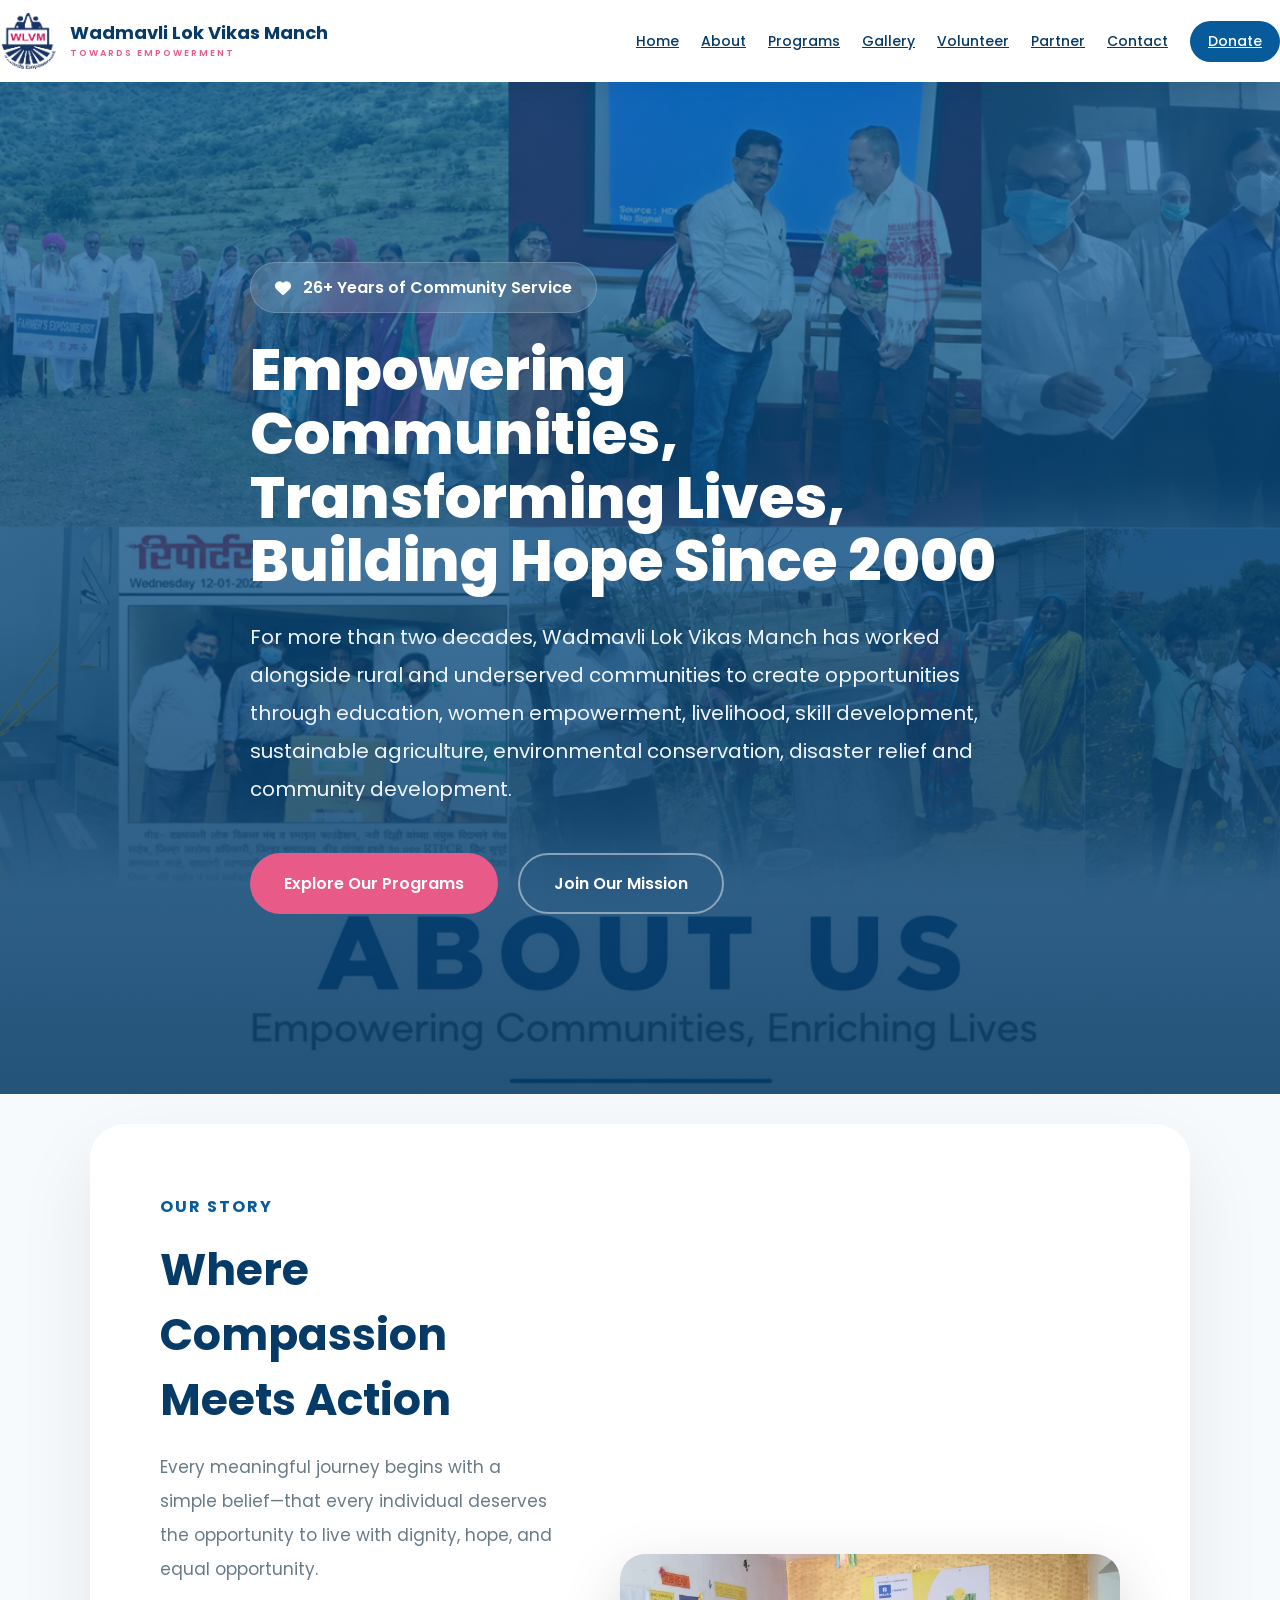
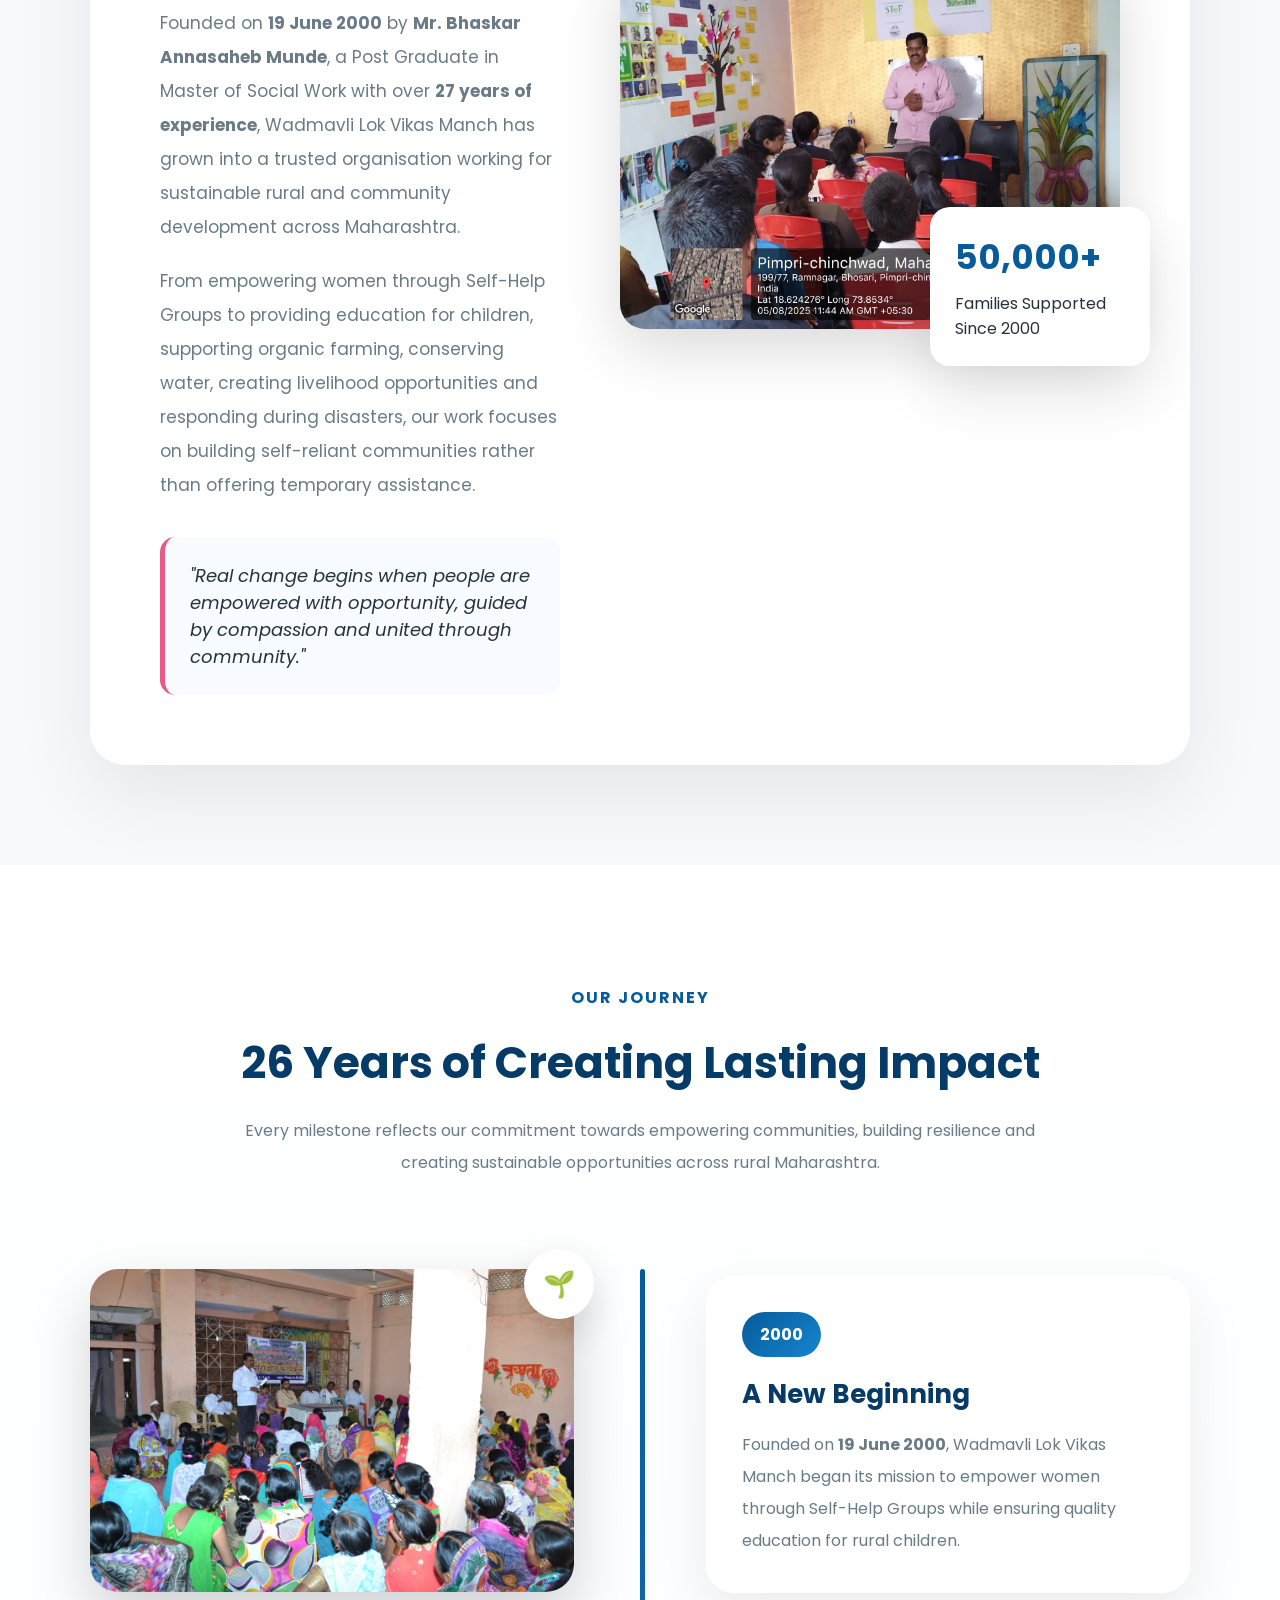
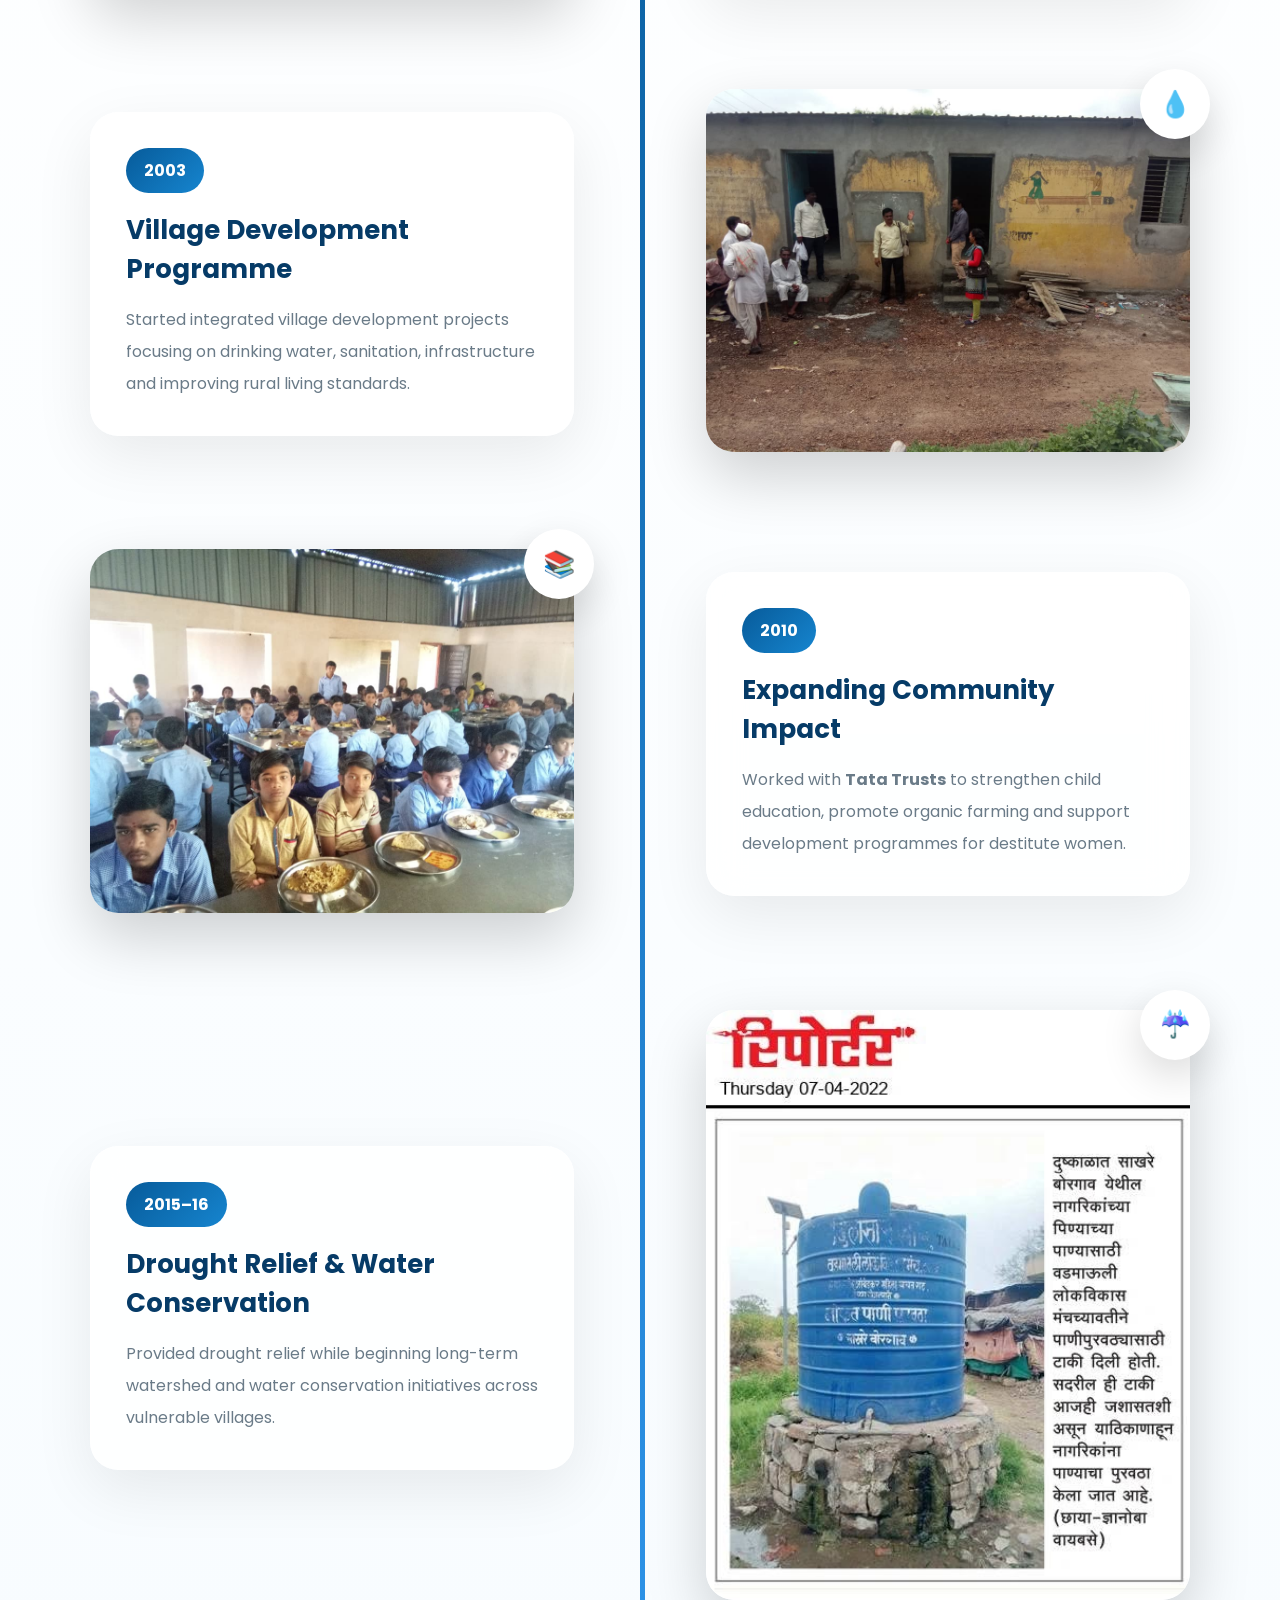
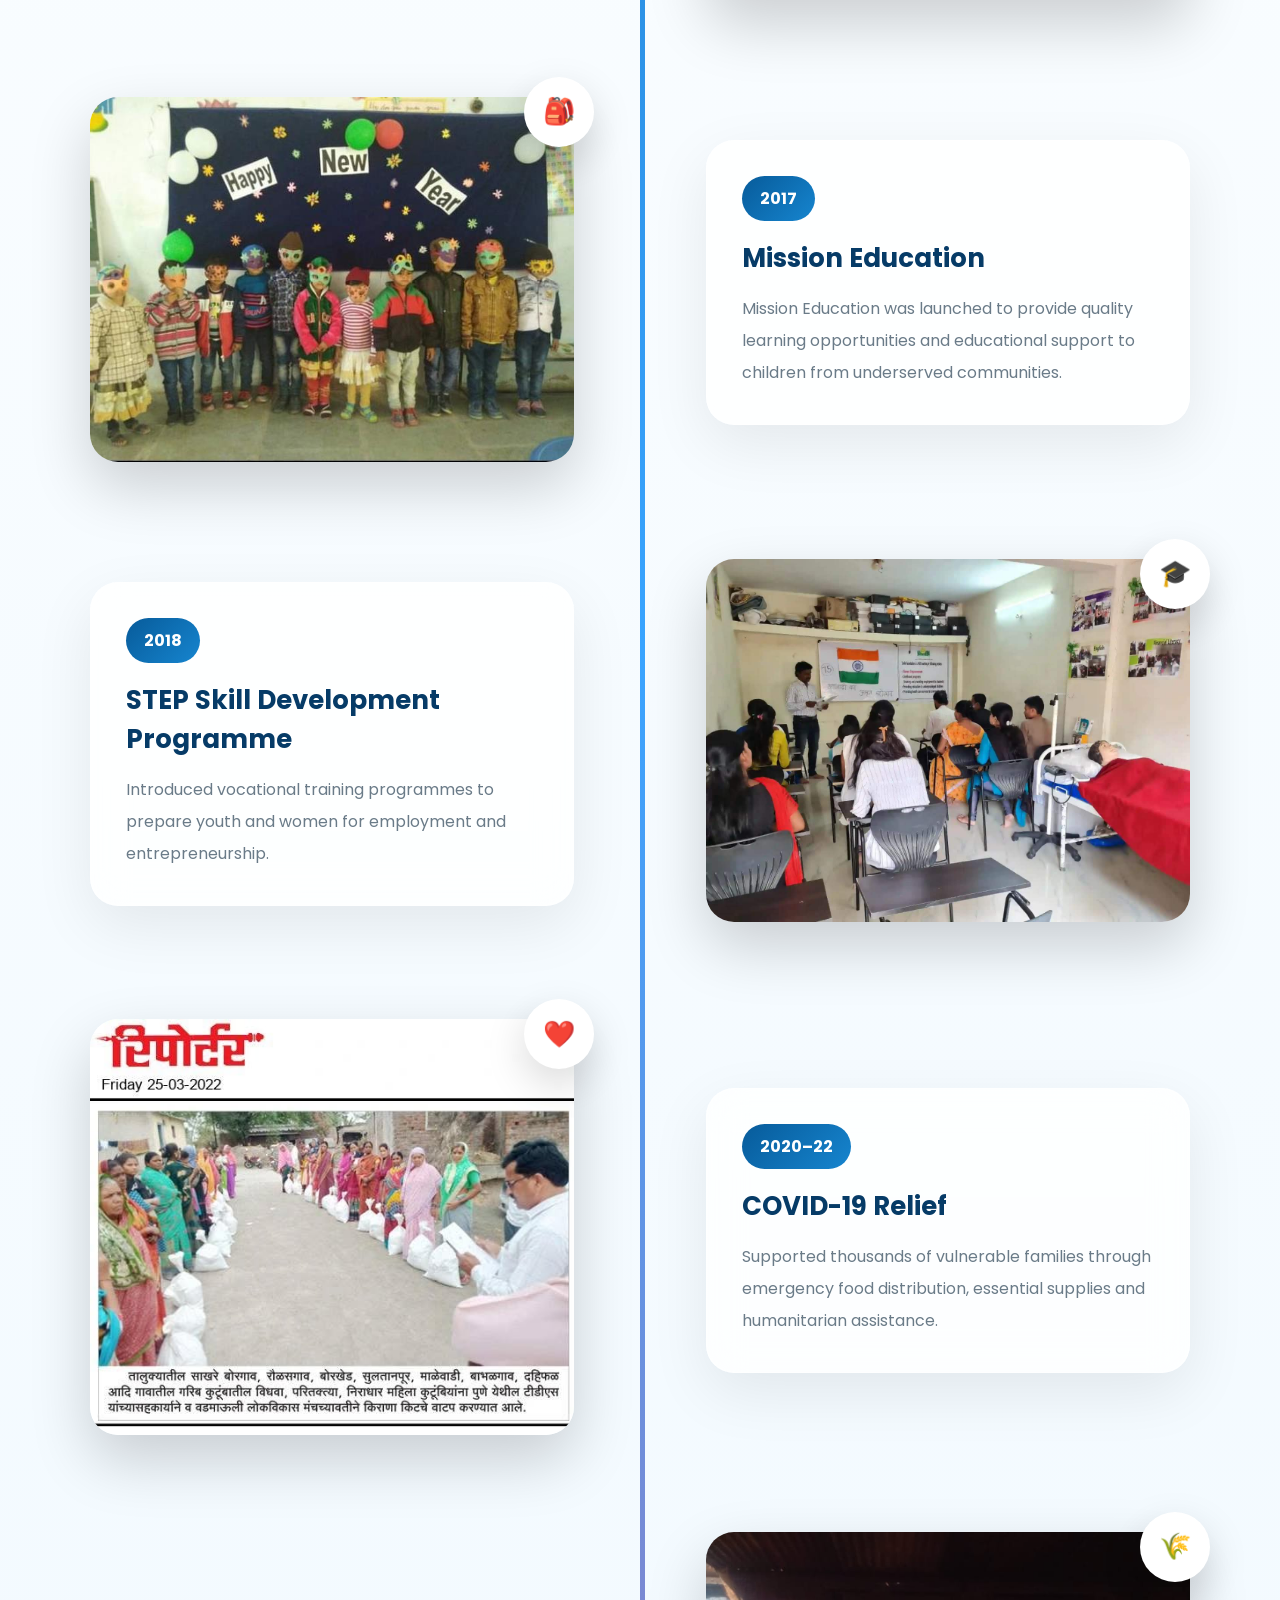
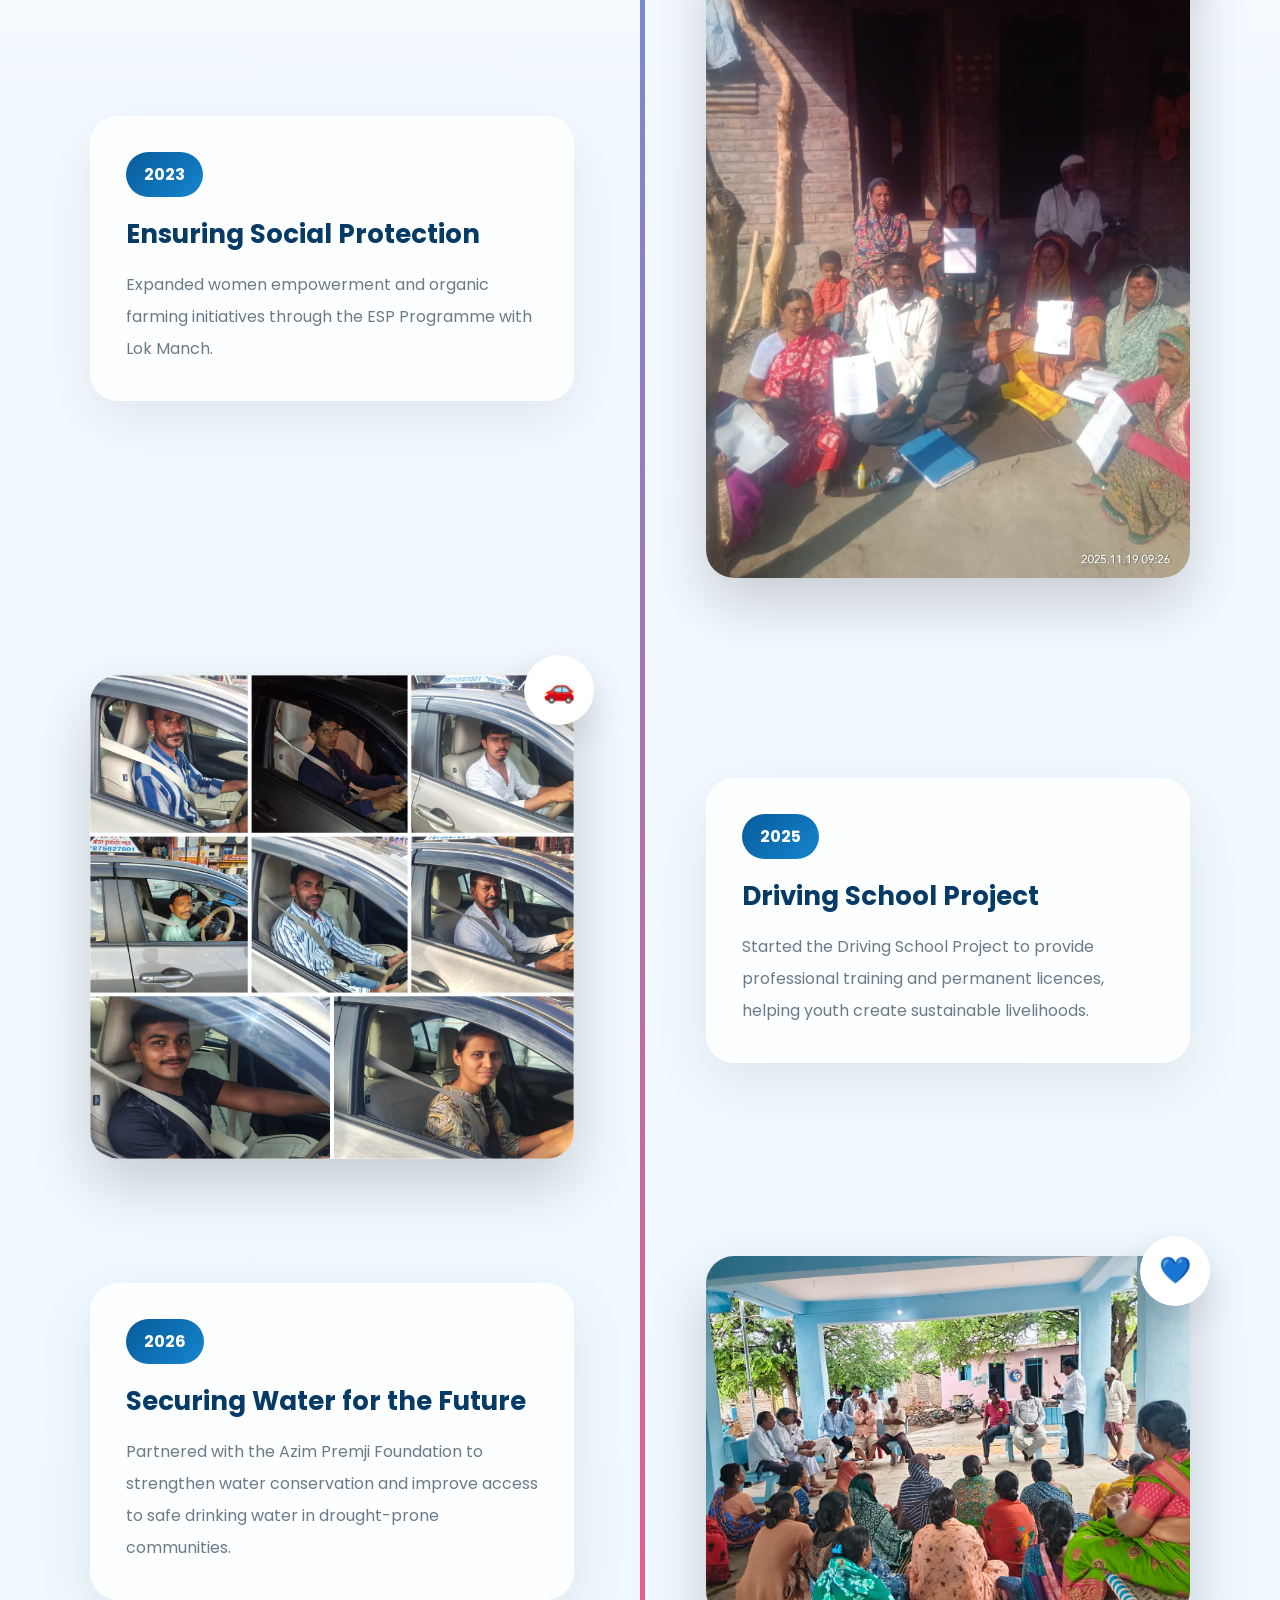
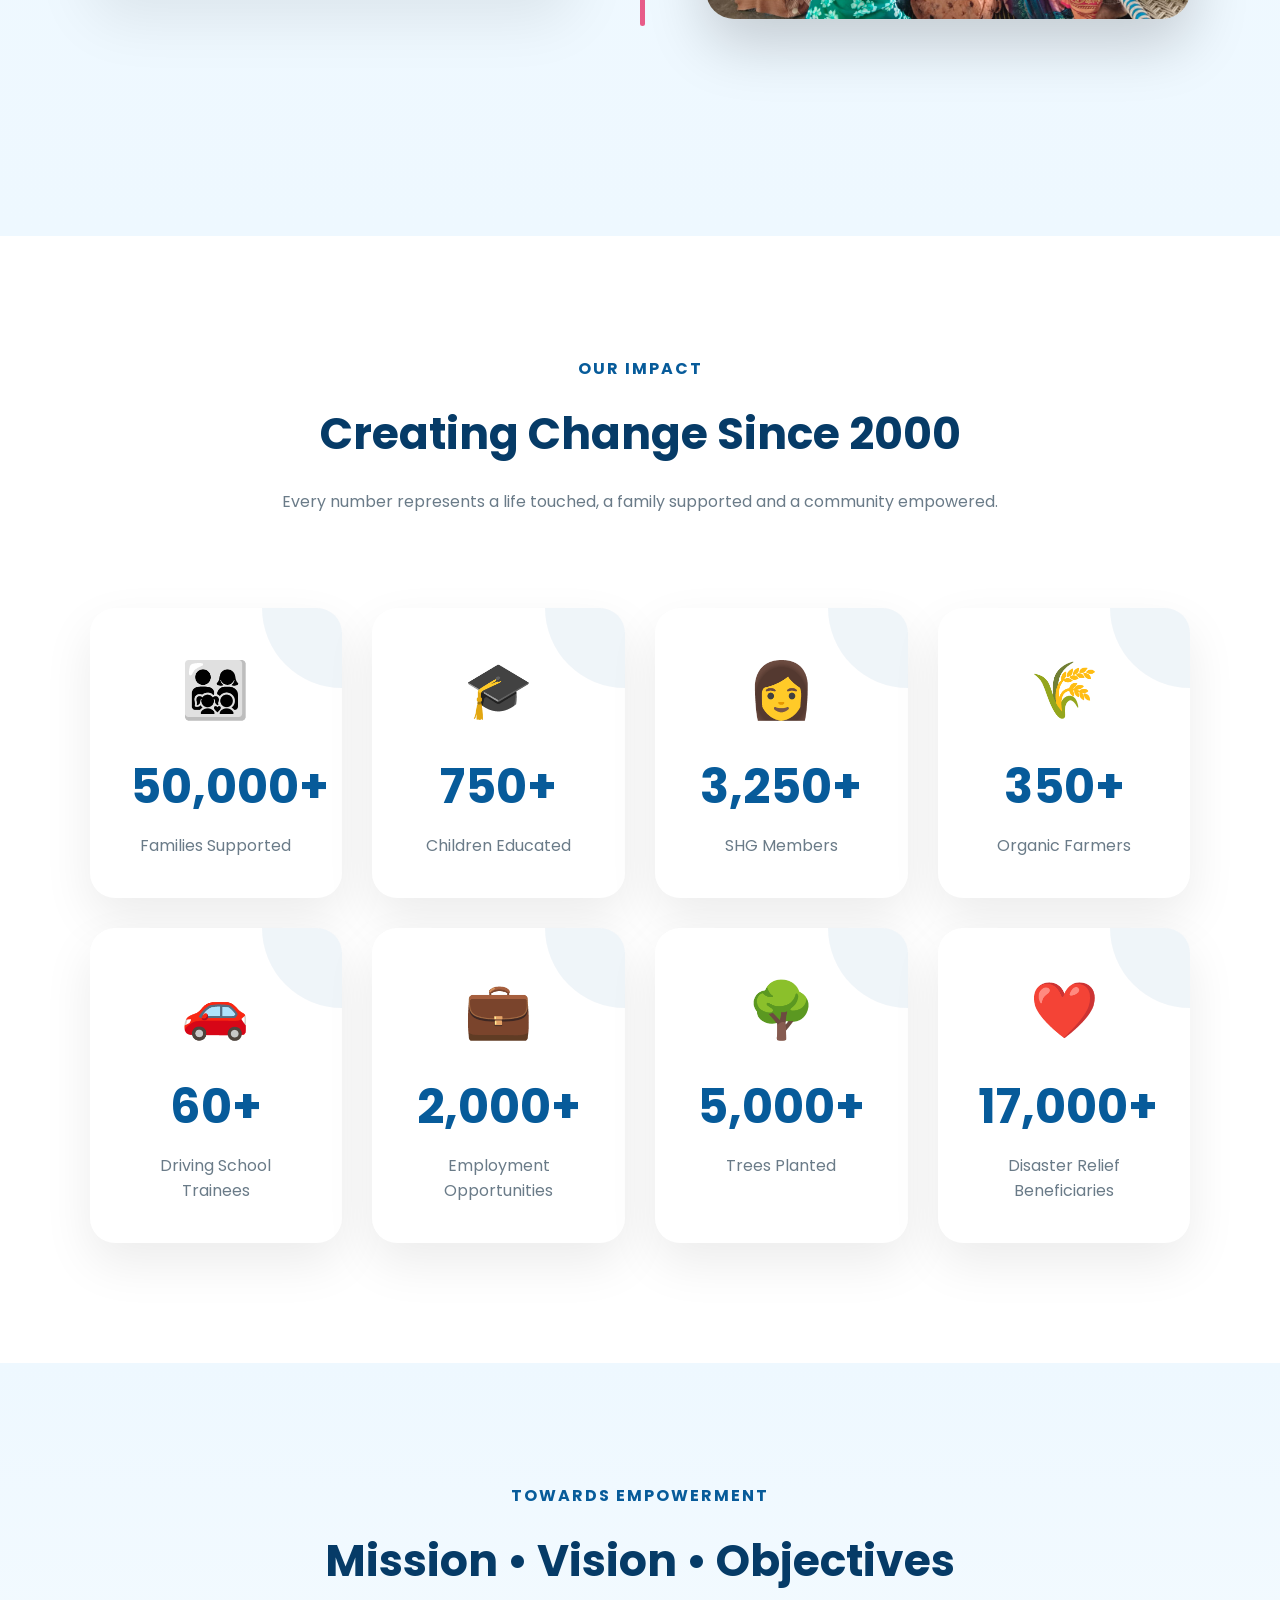
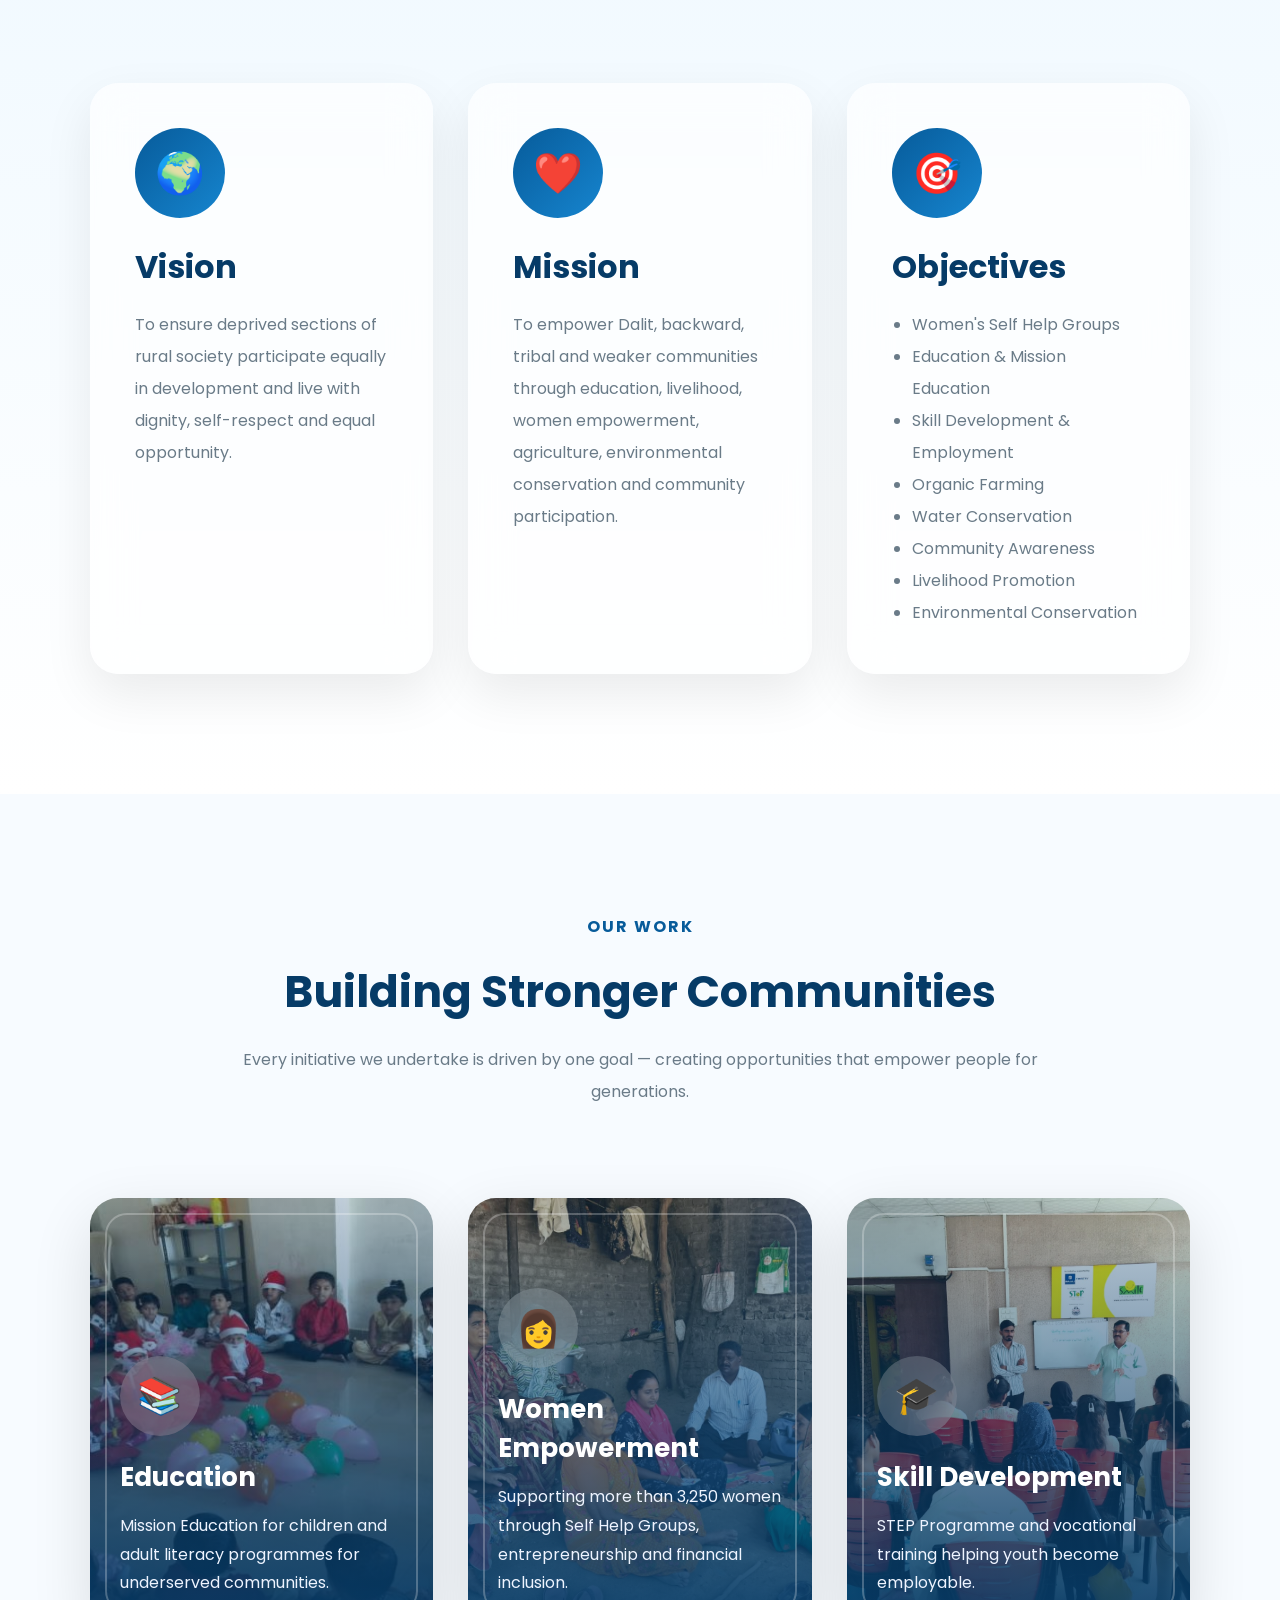
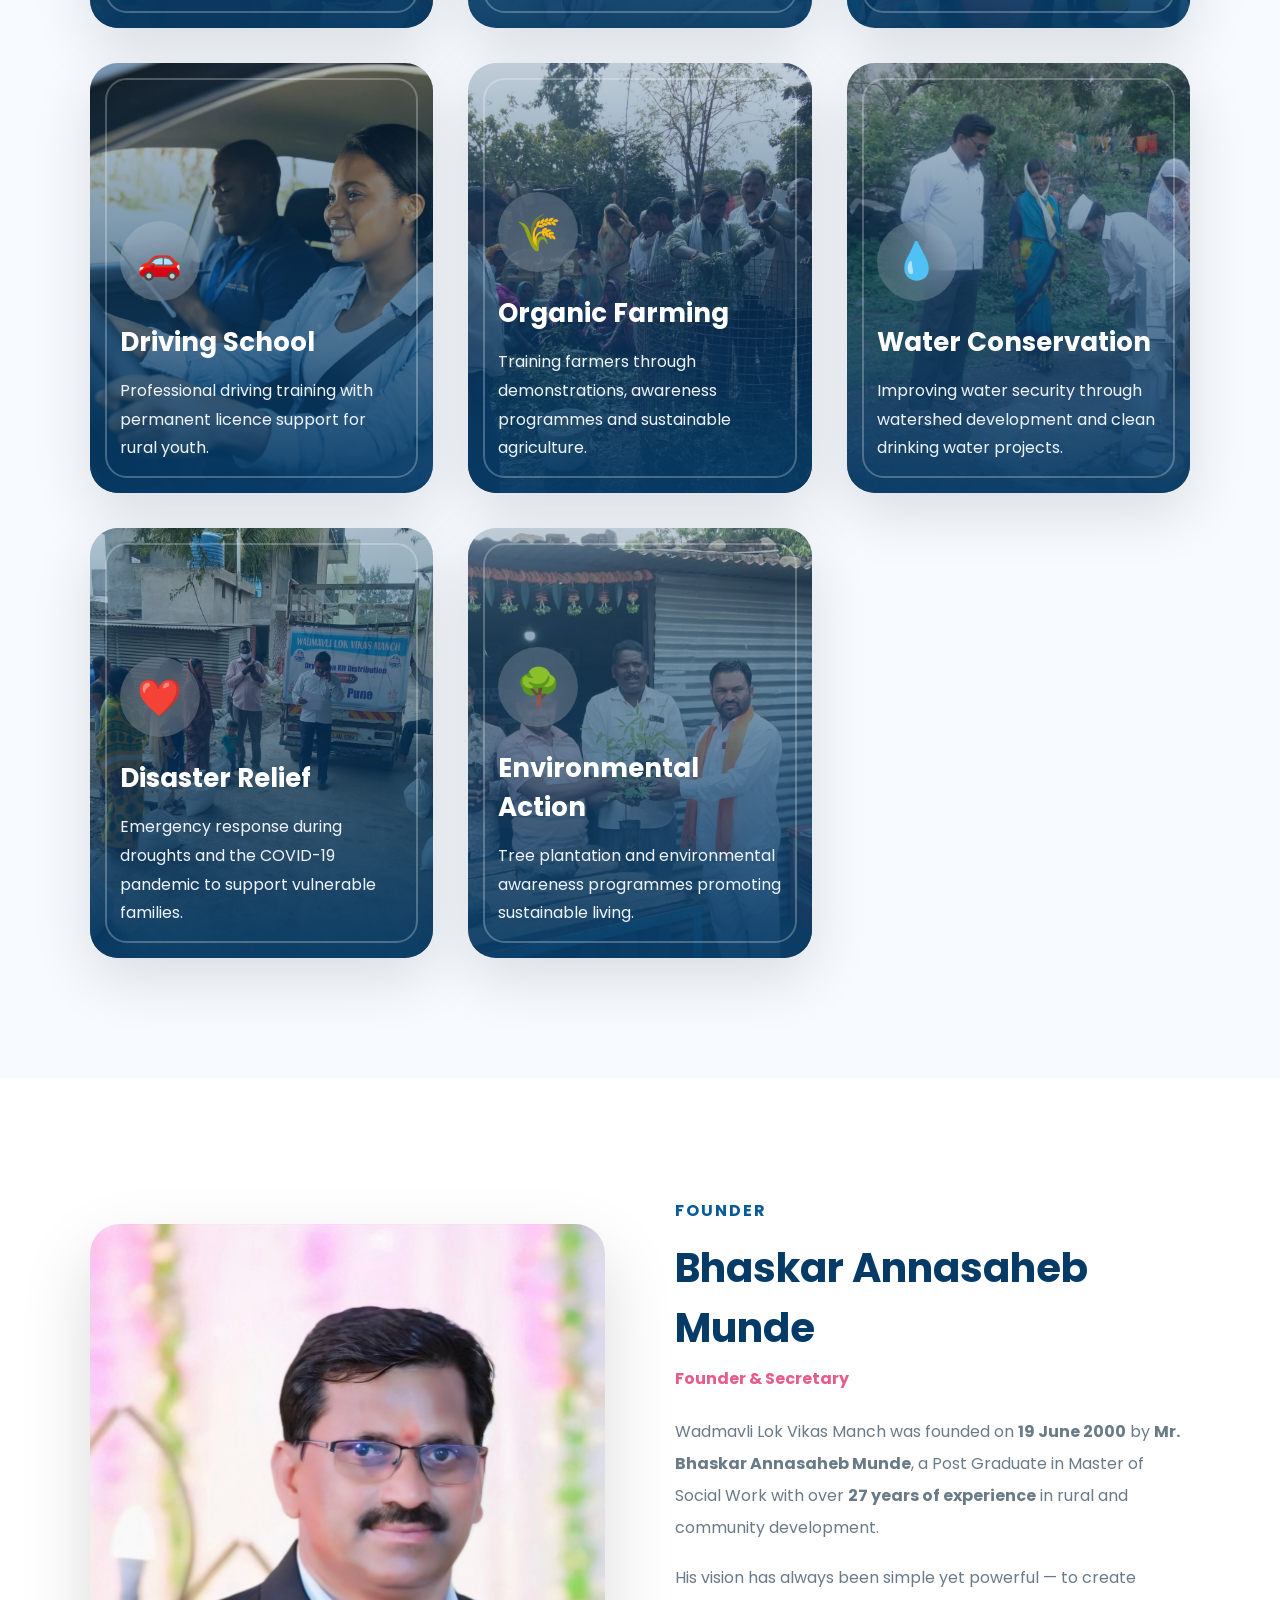
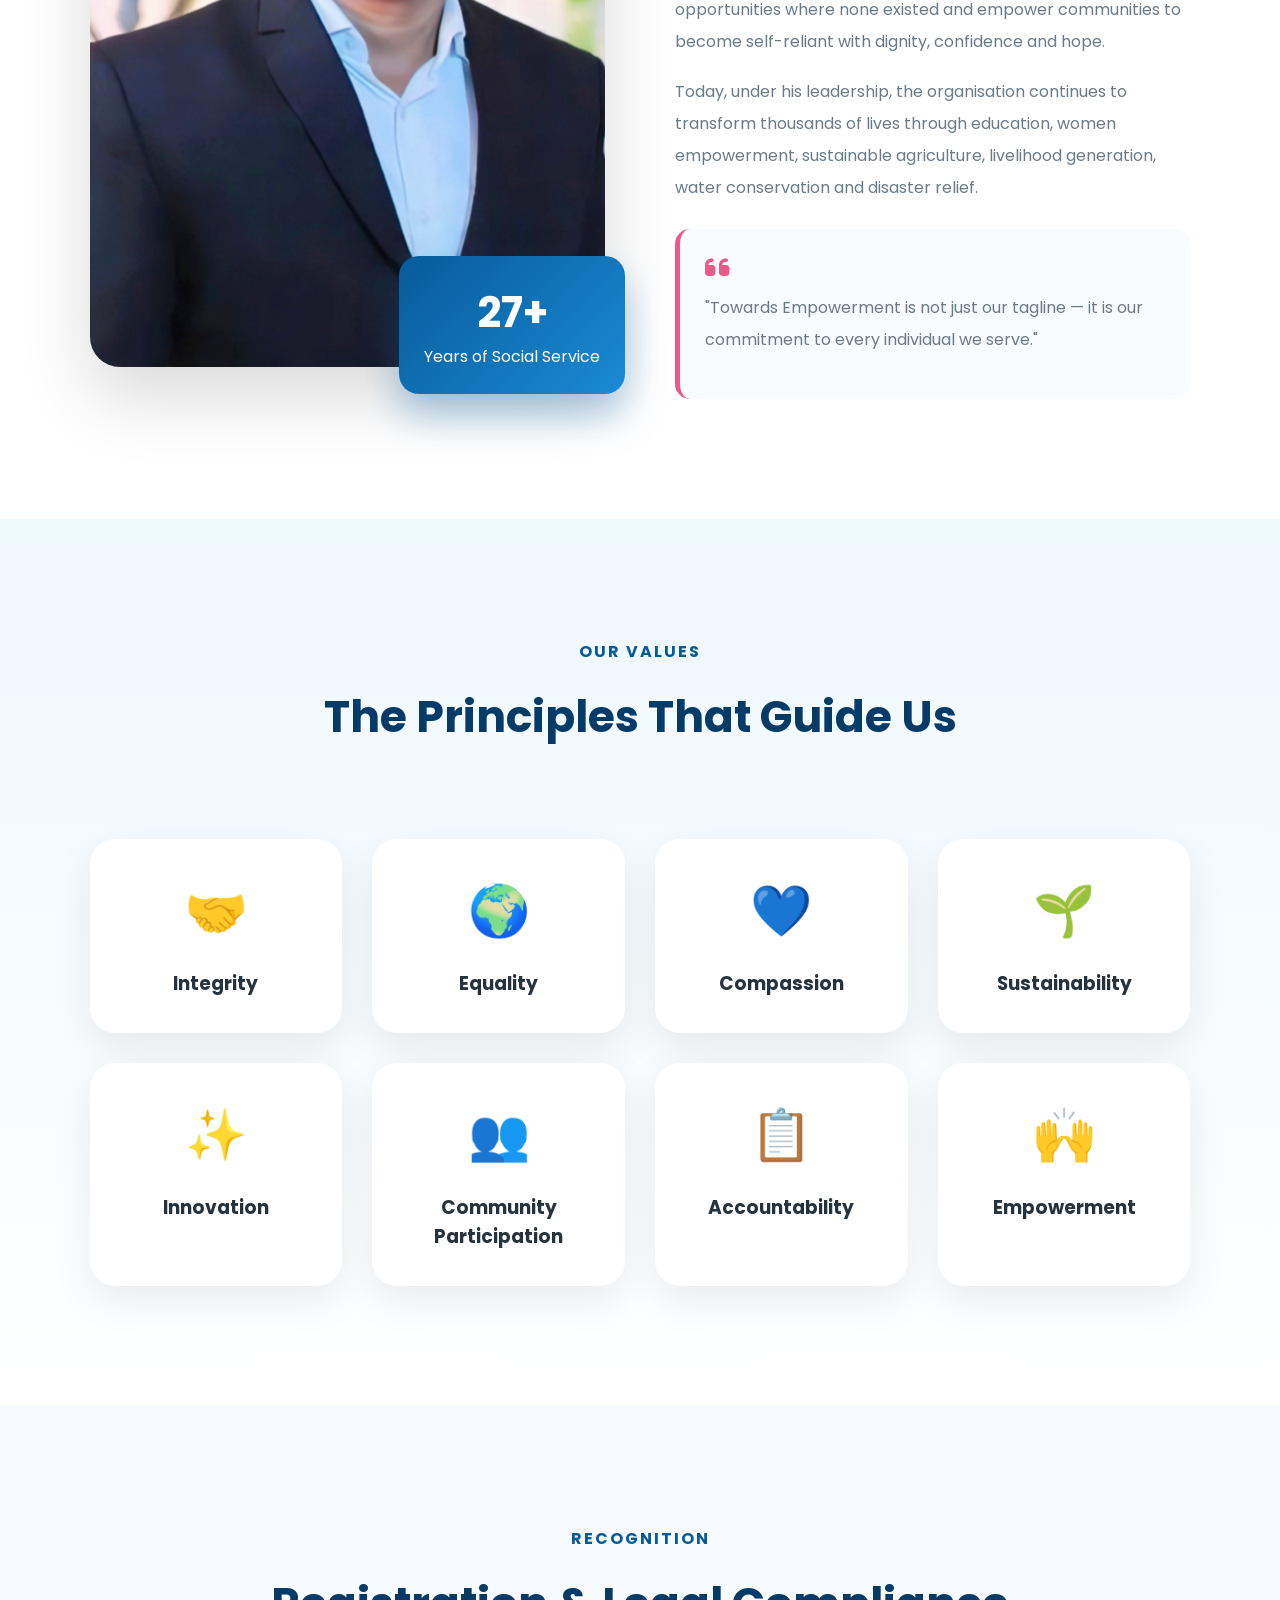
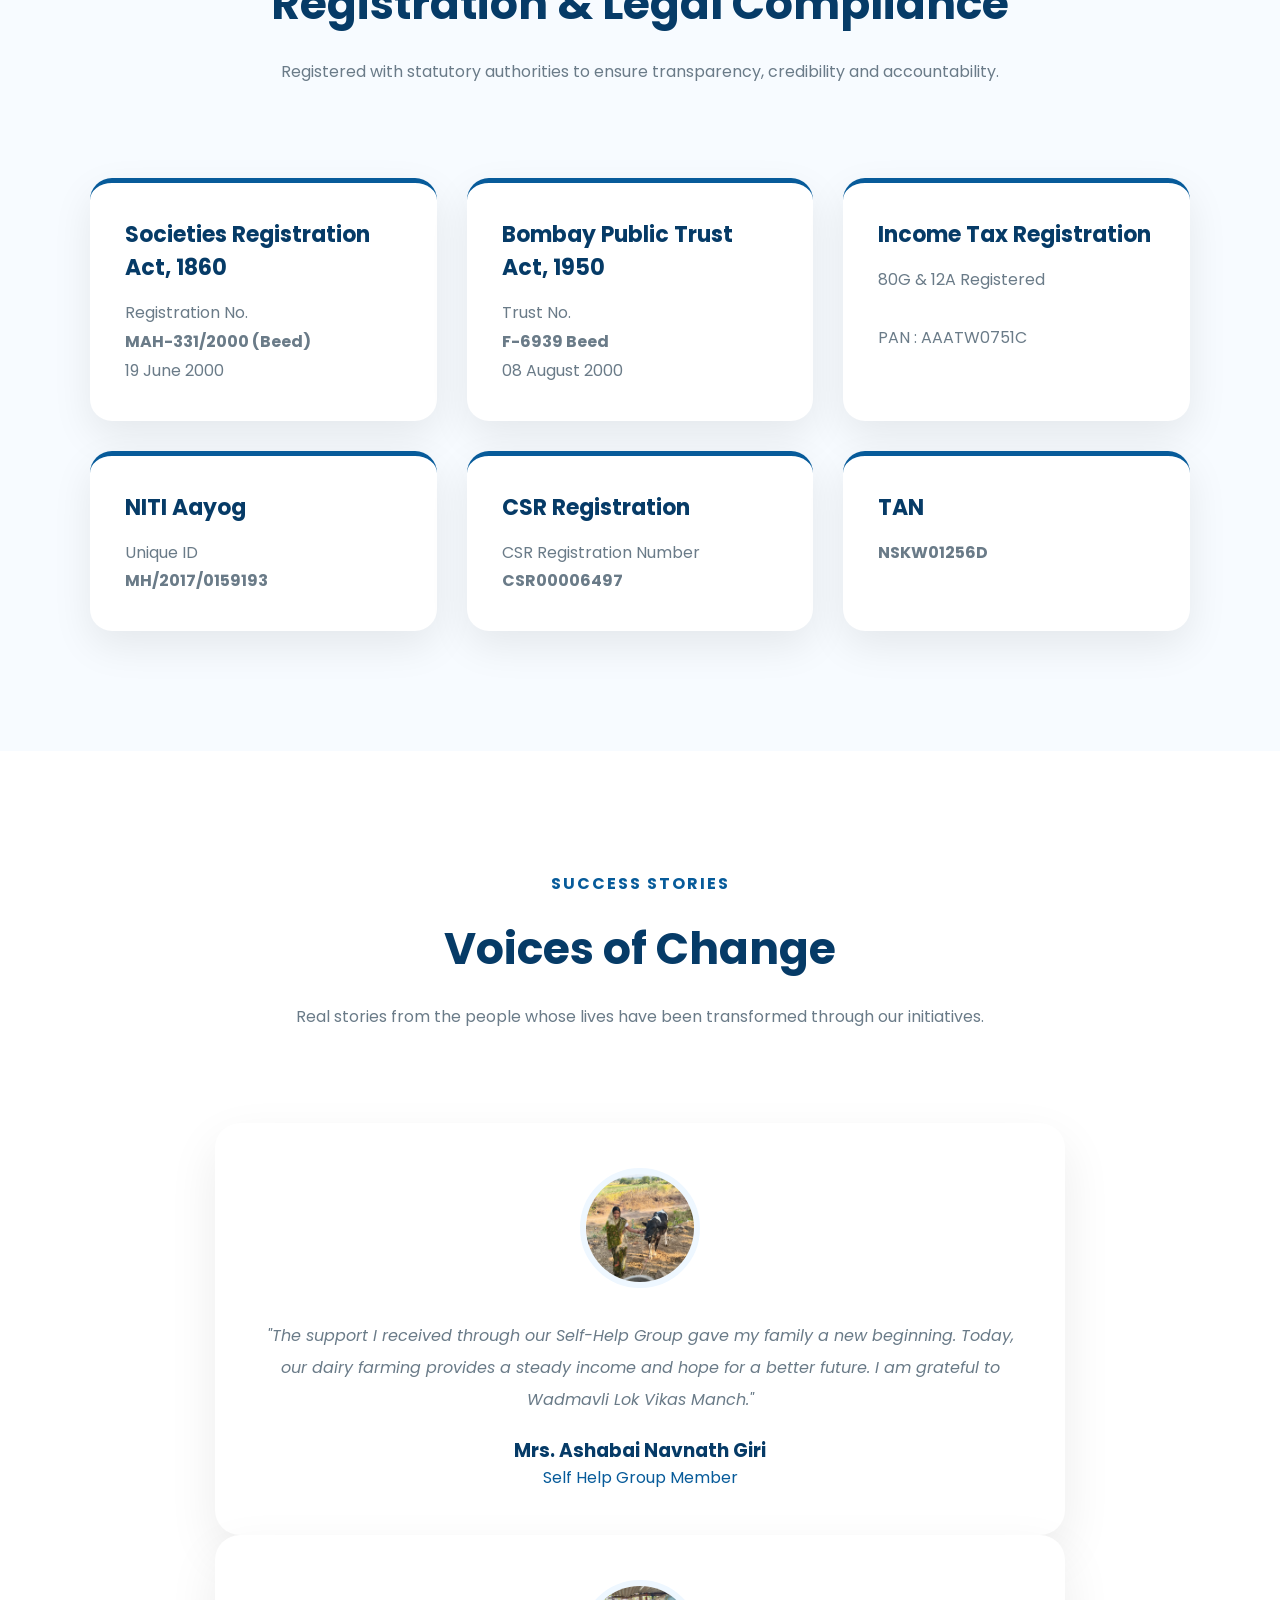
==== about.html @ ee46a905 "Refactor header and footer styles for consistency" ====
<!DOCTYPE html>
<html lang="en">
<head>
<meta charset="UTF-8">
<meta name="viewport" content="width=device-width, initial-scale=1.0">

<title>About Us | Wadmavli Lok Vikas Manch</title>

<meta name="description" content="Learn about Wadmavli Lok Vikas Manch, a non-profit organization empowering rural communities through education, women empowerment, sustainable agriculture, livelihood, skill development, disaster relief and environmental conservation since 2000.">

<meta name="keywords" content="NGO Maharashtra, Beed NGO, Pune NGO, Rural Development NGO, Women Empowerment, Education NGO, Organic Farming, Water Conservation">

<link rel="preconnect" href="https://fonts.googleapis.com">
<link rel="preconnect" href="https://fonts.gstatic.com" crossorigin>

<link href="https://fonts.googleapis.com/css2?family=Poppins:wght@300;400;500;600;700;800&display=swap" rel="stylesheet">

<link href="https://cdnjs.cloudflare.com/ajax/libs/font-awesome/6.6.0/css/all.min.css" rel="stylesheet">

<link href="https://unpkg.com/aos@2.3.4/dist/aos.css" rel="stylesheet">

<style>

:root{

--blue:#075b9a;
--dark:#063b67;
--pink:#e85b88;
--light:#f6fafc;
--text:#26333d;
--muted:#6a7b88;

}

*{
margin:0;
padding:0;
box-sizing:border-box;
scroll-behavior:smooth;
}

body{

font-family:Poppins,sans-serif;
background:var(--light);
color:var(--text);
overflow-x:hidden;

}

section{

padding:100px 7%;

}

.container{

max-width:1300px;
margin:auto;

}
 

/*=========================
Floating Background
=========================*/

.blob{

position:absolute;
border-radius:50%;
filter:blur(70px);
opacity:.25;
animation:float 12s ease-in-out infinite;

}

.blob.one{

width:280px;
height:280px;
background:#075b9a;
left:-100px;
top:120px;

}

.blob.two{

width:240px;
height:240px;
background:#e85b88;
right:-60px;
top:350px;

animation-delay:3s;

}

.blob.three{

width:180px;
height:180px;
background:#4ab8ff;
left:40%;
bottom:-50px;

animation-delay:6s;

}

@keyframes float{

0%{

transform:translateY(0px);

}

50%{

transform:translateY(-35px);

}

100%{

transform:translateY(0);

}

}
/* =========================
   HEADER
========================= */

/* =========================
   HEADER — matches volunteer/gallery
========================= */
header {
  background: white;
  position: sticky;
  top: 0;
  z-index: 1000;
  box-shadow: 0 4px 20px rgba(0,0,0,.06);
}
.navbar {
  min-height: 82px;
  display: flex;
  align-items: center;
  justify-content: space-between;
  gap: 25px;
}
.logo-area {
  display: flex;
  align-items: center;
  gap: 12px;
}
.logo-image {
  width: 58px;
  height: 58px;
  object-fit: contain;
  border-radius: 50%;
}
.logo-text h2 {
  font-size: 18px;
  color: var(--dark);
  line-height: 1.2;
}
.logo-text span {
  display: block;
  color: var(--pink);
  font-size: 9px;
  letter-spacing: 2px;
  font-weight: 600;
  margin-top: 4px;
}
nav {
  display: flex;
  align-items: center;
  gap: 22px;
}
nav a {
  color: var(--dark);
  font-size: 14px;
  font-weight: 500;
  transition: .3s;
}
nav a:hover {
  color: var(--blue);
}
.nav-donate {
  background: var(--blue);
  color: white !important;
  padding: 10px 18px;
  border-radius: 25px;
}
.mobile-menu-btn {
  display: none;
  border: 0;
  background: none;
  color: var(--dark);
  font-size: 24px;
  cursor: pointer;
  padding: 8px;
}
@media (max-width:950px) {
  nav { display: none; }
  .mobile-menu-btn { display: flex; flex-shrink: 0; }
  .navbar { position: relative; }
  .navbar.mobile-open nav {
    display: flex;
    position: absolute;
    top: 100%;
    right: 0;
    width: 220px;
    flex-direction: column;
    align-items: stretch;
    gap: 0;
    background: white;
    padding: 10px 0;
    border-radius: 0 0 16px 16px;
    box-shadow: 0 12px 30px rgba(0,0,0,.15);
    z-index: 2000;
  }
  .navbar.mobile-open nav a {
    display: block;
    width: 100%;
    padding: 13px 20px;
    text-align: left;
    box-sizing: border-box;
  }
  .navbar.mobile-open nav a:hover {
    background: #f1f7fb;
  }
  .navbar.mobile-open .nav-donate {
    margin: 8px 12px;
    width: auto;
    text-align: center;
  }
}
/*=====================
Hero
=====================*/


.hero{
    position:relative;
    min-height:100vh;
    display:flex;
    align-items:center;
    overflow:hidden;

    background-image:
        linear-gradient(
            rgba(7,91,154,.68),
            rgba(6,59,103,.88)
        ),
        url("about-hero.png");

    background-size:cover;
    background-position:center center;
    background-repeat:no-repeat;
}

.hero-content{
    position:relative;
    z-index:5;
    max-width:780px;
    color:white;
    padding:80px 0;
}
.badge{

display:inline-flex;
align-items:center;
gap:12px;

padding:12px 24px;

border-radius:50px;

background:rgba(255,255,255,.13);

backdrop-filter:blur(20px);

border:1px solid rgba(255,255,255,.2);

font-weight:600;

margin-bottom:25px;

}

.hero h1{

font-size:58px;

font-weight:800;

line-height:1.1;

margin-bottom:25px;

}

.hero p{

font-size:20px;

line-height:1.9;

color:#eef5ff;

margin-bottom:45px;

}

.hero-buttons{

display:flex;
gap:20px;
flex-wrap:wrap;

}

.btn{

padding:16px 34px;

border-radius:50px;

text-decoration:none;

font-weight:600;

transition:.4s;

display:inline-flex;

align-items:center;

gap:12px;

}

.btn-primary{

background:#e85b88;

color:white;

}

.btn-primary:hover{

transform:translateY(-8px);

box-shadow:0 18px 35px rgba(232,91,136,.35);

}

.btn-outline{

border:2px solid rgba(255,255,255,.45);

color:white;

backdrop-filter:blur(20px);

}

.btn-outline:hover{

background:white;
color:var(--blue);

}

/*==================
Story
==================*/

.story{

position:relative;

margin-top:-70px;

z-index:20;

}

.story-card{

background:white;

border-radius:35px;

padding:70px;

box-shadow:0 30px 80px rgba(0,0,0,.08);

display:grid;

grid-template-columns:1fr 500px;

gap:60px;

align-items:center;

}

.story-image{

position:relative;

}

.story-image img{

width:100%;

border-radius:25px;

box-shadow:0 20px 60px rgba(0,0,0,.15);

}

.floating-card{

position:absolute;

right:-30px;
bottom:-30px;

background:white;

padding:25px;

border-radius:20px;

box-shadow:0 25px 60px rgba(0,0,0,.12);

width:220px;

animation:float 6s infinite;

}

.floating-card h3{

color:var(--blue);

font-size:34px;

margin-bottom:8px;

}

.story-text span{

color:var(--blue);

font-weight:700;

letter-spacing:2px;

text-transform:uppercase;

}

.story-text h2{

font-size:44px;

margin:18px 0;

color:var(--dark);

}

.story-text p{

line-height:2;

font-size:17px;

color:var(--muted);

margin-bottom:20px;

}

.quote{

margin-top:35px;

padding:25px;

border-left:5px solid var(--pink);

background:#f8fbff;

border-radius:15px;

font-style:italic;

font-size:18px;

}

/* Responsive */

@media(max-width:991px){

.hero h1{

font-size:40px;

}

.story-card{

grid-template-columns:1fr;

padding:40px;

}

.story-image{

order:-1;

}

}

@media(max-width:768px){

    .hero{
        text-align:center;
    }

    .hero-buttons{
        justify-content:center;
    }

    .hero h1{
        font-size:36px;
    }

    /* STORY */

    .story{
        padding:50px 20px 70px;
        margin-top:-35px;
    }

    .story-card{
        display:flex;
        flex-direction:column;
        gap:30px;
        padding:25px;
        border-radius:25px;
    }

    .story-text{
        order:2;
    }

    .story-image{
        order:1;
        width:100%;
    }

    .story-image img{
        width:100%;
        height:auto;
        display:block;
        border-radius:20px;
    }

    .story-text span{
        font-size:12px;
        letter-spacing:1.5px;
    }

    .story-text h2{
        font-size:28px;
        line-height:1.3;
        margin:12px 0 16px;
    }

    .story-text p{
        font-size:14px;
        line-height:1.8;
        margin-bottom:15px;
    }

    .quote{
        margin-top:25px;
        padding:18px;
        font-size:14px;
        line-height:1.7;
    }

}
 /*==================================
Journey
==================================*/

.journey{
padding:120px 7%;
background:linear-gradient(180deg,#ffffff,#eef8ff);
position:relative;
overflow:hidden;
}

.section-heading{
text-align:center;
max-width:800px;
margin:auto auto 90px;
}

.section-heading span{
color:var(--blue);
font-weight:700;
letter-spacing:2px;
text-transform:uppercase;
}

.section-heading h2{
font-size:44px;
margin:20px 0;
color:var(--dark);
}

.section-heading p{
color:var(--muted);
line-height:2;
}

.timeline{
position:relative;
}

.timeline::before{
content:"";
position:absolute;
left:50%;
top:0;
bottom:0;
width:5px;
background:linear-gradient(var(--blue),#39a4ff,var(--pink));
border-radius:30px;
}

.timeline-row{
display:flex;
align-items:center;
justify-content:space-between;
margin:90px 0;
position:relative;
}

.timeline-row.right{
flex-direction:row-reverse;
}

.timeline-image,
.timeline-card{
width:44%;
}

.timeline-image{
position:relative;
}

.timeline-image img{
width:100%;
border-radius:28px;
box-shadow:0 25px 60px rgba(0,0,0,.18);
transition:.5s;
}

.timeline-image:hover img{
transform:scale(1.05);
}

.timeline-card{
background:rgba(255,255,255,.82);
backdrop-filter:blur(18px);
padding:35px;
border-radius:28px;
box-shadow:0 20px 60px rgba(0,0,0,.08);
transition:.4s;
border:1px solid rgba(255,255,255,.4);
}

.timeline-card:hover{
transform:translateY(-12px);
}

.year{
display:inline-block;
background:linear-gradient(135deg,var(--blue),#1685cf);
color:#fff;
padding:10px 18px;
border-radius:30px;
font-weight:700;
margin-bottom:18px;
}

.timeline-card h3{
font-size:26px;
margin-bottom:15px;
color:var(--dark);
}

.timeline-card p{
line-height:2;
color:var(--muted);
}

.floating-icon{
position:absolute;
right:-20px;
top:-20px;
width:70px;
height:70px;
background:white;
border-radius:50%;
display:flex;
align-items:center;
justify-content:center;
font-size:26px;
box-shadow:0 15px 40px rgba(0,0,0,.15);
animation:float 5s infinite;
}

@media(max-width:991px){

    .timeline::before{
        left:20px;
        width:3px;
    }

    .timeline-row,
    .timeline-row.right{
        flex-direction:column;
        align-items:stretch;
        padding-left:45px;
        margin:60px 0;
    }

    .timeline-image,
    .timeline-card{
        width:100%;
    }

    .timeline-image img{
        width:100%;
        border-radius:20px;
    }

    .timeline-card{
        margin-top:22px;
        padding:25px;
        border-radius:22px;
    }

    .timeline-card h3{
        font-size:22px;
        line-height:1.35;
    }

    .timeline-card p{
        font-size:14px;
        line-height:1.8;
    }

    .year{
        font-size:13px;
        padding:8px 15px;
    }

    .floating-icon{
        width:50px;
        height:50px;
        font-size:20px;
        right:10px;
        top:-10px;
    }

}
  /*======================
IMPACT
=======================*/

.impact{

background:#ffffff;

padding:120px 7%;

}

.impact-grid{

display:grid;

grid-template-columns:repeat(auto-fit,minmax(250px,1fr));

gap:30px;

margin-top:70px;

}

.impact-card{

background:white;

padding:40px;

border-radius:25px;

text-align:center;

box-shadow:0 20px 50px rgba(0,0,0,.08);

transition:.4s;

position:relative;

overflow:hidden;

}

.impact-card::before{

content:"";

position:absolute;

width:160px;

height:160px;

background:#075b9a10;

border-radius:50%;

top:-80px;

right:-80px;

}

.impact-card:hover{

transform:translateY(-12px);

}

.impact-icon{

font-size:55px;

margin-bottom:20px;

}

.impact-card h2{

font-size:48px;

color:var(--blue);

margin-bottom:10px;

}

.impact-card p{

color:var(--muted);

}

/*=========================
MISSION
==========================*/

.mission-section{

padding:120px 7%;

background:linear-gradient(180deg,#eef8ff,#ffffff);

}

.mission-grid{

display:grid;

grid-template-columns:repeat(auto-fit,minmax(330px,1fr));

gap:35px;

margin-top:70px;

}

.glass-card{

background:rgba(255,255,255,.65);

backdrop-filter:blur(20px);

padding:45px;

border-radius:28px;

box-shadow:0 20px 50px rgba(0,0,0,.08);

transition:.4s;

}

.glass-card:hover{

transform:translateY(-15px);

}

.glass-icon{

width:90px;

height:90px;

border-radius:50%;

background:linear-gradient(135deg,#075b9a,#1685cf);

display:flex;

align-items:center;

justify-content:center;

font-size:40px;

color:white;

margin-bottom:25px;

}

.glass-card h3{

font-size:32px;

color:var(--dark);

margin-bottom:18px;

}

.glass-card p{

line-height:2;

color:var(--muted);

}

.glass-card ul{

padding-left:20px;

line-height:2;

color:var(--muted);

}
  /*==================================
AREAS OF WORK
==================================*/

.work-section{

padding:120px 7%;

background:#f7fbff;

position:relative;

}

.work-grid{

display:grid;

grid-template-columns:repeat(auto-fit,minmax(300px,1fr));

gap:35px;

margin-top:70px;

}

.work-card{

position:relative;

height:430px;

border-radius:28px;

overflow:hidden;

cursor:pointer;

box-shadow:0 20px 60px rgba(0,0,0,.12);

transition:.5s;

}

.work-card:hover{

transform:translateY(-15px);

}

.work-card img{

width:100%;

height:100%;

object-fit:cover;

transition:.8s;

}

.work-card:hover img{

transform:scale(1.15);

}

.overlay{

position:absolute;

inset:0;

background:linear-gradient(to top,

rgba(6,59,103,.95),

rgba(6,59,103,.25));

}

.work-content{

position:absolute;

bottom:30px;

left:30px;

right:30px;

color:white;

z-index:2;

}

.work-icon{

width:80px;

height:80px;

border-radius:50%;

background:rgba(255,255,255,.18);

backdrop-filter:blur(20px);

display:flex;

align-items:center;

justify-content:center;

font-size:36px;

margin-bottom:22px;

transition:.5s;

}

.work-card:hover .work-icon{

transform:rotate(18deg) scale(1.15);

}

.work-content h3{

font-size:26px;

margin-bottom:15px;

}

.work-content p{

line-height:1.8;

color:#eef4ff;

}

.work-card::before{

content:"";

position:absolute;

top:15px;

left:15px;

right:15px;

bottom:15px;

border:2px solid rgba(255,255,255,.25);

border-radius:22px;

z-index:2;

transition:.4s;

}

.work-card:hover::before{

border-color:white;

}
 /*==========================
FOUNDER
===========================*/

.founder-section{
padding:120px 7%;
background:white;
}

.founder-grid{
display:grid;
grid-template-columns:1fr 1fr;
gap:70px;
align-items:center;
}

.founder-image{
position:relative;
}

.founder-image img{
width:100%;
border-radius:30px;
box-shadow:0 30px 70px rgba(0,0,0,.15);
}

.experience-box{
position:absolute;
bottom:-20px;
right:-20px;
background:linear-gradient(135deg,var(--blue),#1a8ad5);
color:white;
padding:25px;
border-radius:20px;
text-align:center;
box-shadow:0 20px 40px rgba(7,91,154,.35);
}

.experience-box h2{
font-size:42px;
margin:0;
}

.section-tag{
color:var(--blue);
font-weight:700;
letter-spacing:2px;
text-transform:uppercase;
}

.founder-content h2{
font-size:40px;
margin:15px 0 8px;
color:var(--dark);
}

.founder-content h4{
color:var(--pink);
margin-bottom:25px;
}

.founder-content p{
line-height:2;
color:var(--muted);
margin-bottom:18px;
}

.quote-box{
margin-top:25px;
padding:25px;
border-left:5px solid var(--pink);
background:#f8fbff;
border-radius:15px;
}

.quote-box i{
font-size:28px;
color:var(--pink);
margin-bottom:10px;
}

/*==========================
VALUES
===========================*/

.values-section{
padding:120px 7%;
background:linear-gradient(180deg,#eef8ff,#fff);
}

.values-grid{
display:grid;
grid-template-columns:repeat(auto-fit,minmax(220px,1fr));
gap:30px;
margin-top:60px;
}

.value-card{
background:white;
padding:35px;
text-align:center;
border-radius:25px;
box-shadow:0 15px 40px rgba(0,0,0,.08);
transition:.4s;
}

.value-card:hover{
transform:translateY(-10px);
}

.value-icon{
font-size:50px;
margin-bottom:20px;
}

/*==========================
REGISTRATION
===========================*/

.registration-section{
padding:120px 7%;
background:#f7fbff;
}

.registration-grid{
display:grid;
grid-template-columns:repeat(auto-fit,minmax(300px,1fr));
gap:30px;
margin-top:60px;
}

.reg-card{
background:white;
padding:35px;
border-radius:22px;
box-shadow:0 15px 40px rgba(0,0,0,.08);
border-top:5px solid var(--blue);
transition:.3s;
}

.reg-card:hover{
transform:translateY(-8px);
}

.reg-card h3{
color:var(--dark);
margin-bottom:15px;
font-size:22px;
}

.reg-card p{
line-height:1.8;
color:var(--muted);
}

@media(max-width:991px){

.founder-grid{
grid-template-columns:1fr;
}

.experience-box{
position:static;
margin-top:20px;
display:inline-block;
}

}
/*==========================
TESTIMONIALS
===========================*/

.testimonial-section{
padding:120px 7%;
background:white;
}

.testimonial-slider{
max-width:850px;
margin:60px auto 0;
}

.testimonial-card{
background:white;
padding:45px;
border-radius:25px;
box-shadow:0 20px 50px rgba(0,0,0,.08);
text-align:center;
}

.testimonial-card img{
width:120px;
height:120px;
border-radius:50%;
object-fit:cover;
margin-bottom:25px;
border:6px solid #eef7ff;
}

.testimonial-card p{
line-height:2;
font-style:italic;
margin-bottom:20px;
color:var(--muted);
}

.testimonial-card h3{
color:var(--dark);
}

.testimonial-card span{
color:var(--blue);
}

/*==========================
FUTURE
===========================*/

.future{
padding:120px 7%;
background:#eef8ff;
}

.future-grid{
display:grid;
grid-template-columns:repeat(auto-fit,minmax(280px,1fr));
gap:30px;
margin-top:60px;
}

.future-card{
background:white;
padding:40px;
border-radius:25px;
box-shadow:0 15px 40px rgba(0,0,0,.08);
text-align:center;
font-size:50px;
transition:.4s;
}

.future-card:hover{
transform:translateY(-10px);
}

.future-card h3{
font-size:26px;
margin:20px 0;
color:var(--dark);
}

.future-card p{
font-size:16px;
line-height:1.8;
color:var(--muted);
}

/*==========================
CTA
===========================*/

.join-us{
padding:120px 7%;
background:linear-gradient(135deg,#075b9a,#063b67);
color:white;
text-align:center;
}

.join-us h2{
font-size:44px;
margin-bottom:20px;
}

.join-us p{
max-width:750px;
margin:0 auto 40px;
line-height:2;
color:#eef5ff;
}

.join-buttons{
display:flex;
justify-content:center;
gap:20px;
flex-wrap:wrap;
}

/*==========================
FOOTER
===========================*/

/* =========================
   FOOTER — matches volunteer/gallery
========================= */
.site-footer {
  background: #eef7fc;
  color: #063b67;
  padding: 65px 20px 0;
}
.footer-content {
  width: 90%;
  max-width: 1100px;
  margin: auto;
  display: grid;
  grid-template-columns: 2fr 1fr 1fr;
  gap: 50px;
  padding-bottom: 45px;
}
.footer-brand h3 { font-size: 18px; margin-bottom: 5px; color: #063b67; }
.footer-brand img { width: 58px; height: 58px; object-fit: contain; }
.footer-brand p { color: #e85b88; font-size: 11px; letter-spacing: 1.5px; text-transform: uppercase; }
.footer-links { display: flex; flex-direction: column; gap: 9px; }
.footer-links h4 { color: #063b67; font-size: 16px; margin-bottom: 8px; }
.footer-links a { color: #526b7a; text-decoration: none; font-size: 13px; transition: .3s; }
.footer-links a:hover { color: #e85b88; transform: translateX(3px); }
.footer-bottom { border-top: 1px solid rgba(255,255,255,.15); padding: 20px 10px; text-align: center; }
.footer-bottom p { color: #667985; font-size: 12px; }
@media(max-width:768px) {
  .site-footer { padding: 50px 20px 0; }
  .footer-content { width: 100%; grid-template-columns: 1fr; gap: 35px; padding-bottom: 35px; }
  .footer-brand { align-items: center; }
  .footer-brand img { width: 52px; height: 52px; }
  .footer-links h4 { font-size: 15px; }
}

@media (max-width:768px){
section{padding:70px 20px;}
.hero{min-height:85vh;text-align:center;}
.hero h1{font-size:2rem;line-height:1.2;}
.hero p{font-size:.95rem;line-height:1.8;}
.section-heading h2,.story-text h2,.founder-content h2,.join-us h2{font-size:2rem;line-height:1.3;}
.timeline-card h3,.glass-card h3,.work-content h3,.future-card h3{font-size:1.35rem;}
.story-text p,.timeline-card p,.glass-card p,.work-content p,.future-card p,.testimonial-card p{font-size:.95rem;}
.story-card,.timeline-card,.glass-card,.reg-card,.future-card,.value-card,.impact-card,.testimonial-card{padding:25px;}
.floating-card,.floating-icon{display:none;}
.work-card{height:320px;}
.btn,.join-buttons .btn{width:100%;justify-content:center;}
.hero-buttons,.join-buttons{flex-direction:column;}
.testimonial-card img{width:90px;height:90px;}
}
 @media(max-width:768px){

    .hero{
        min-height:calc(100vh - 70px);
        padding:0 20px;
        text-align:center;

        background-position:center center;
        background-size:cover;
    }

    .hero-content{
        width:100%;
        max-width:100%;
        padding:70px 0 90px;
    }

    .badge{
        font-size:12px;
        padding:9px 16px;
        gap:8px;
        margin-bottom:20px;
    }

    .hero h1{
        font-size:30px;
        line-height:1.25;
        margin-bottom:20px;
    }

    .hero p{
        font-size:14px;
        line-height:1.75;
        margin-bottom:30px;
    }

    .hero-buttons{
        width:100%;
        gap:12px;
    }

    .hero-buttons .btn{
        width:100%;
        padding:13px 20px;
        font-size:14px;
    }

}
@media(max-width:768px){

    /* JOURNEY MOBILE */

    .journey{
        padding:70px 20px;
    }

    .journey .section-heading{
        margin-bottom:40px;
    }

    .journey .section-heading h2{
        font-size:28px;
        line-height:1.3;
    }

    .journey .section-heading p{
        font-size:14px;
        line-height:1.75;
    }

    .timeline{
        padding-left:0;
    }

    .timeline::before{
        left:12px;
        width:3px;
    }

    .timeline-row,
    .timeline-row.right{
        display:flex;
        flex-direction:column;
        align-items:stretch;
        gap:0;
        padding-left:32px;
        margin:50px 0;
    }

    .timeline-image{
        width:100%;
    }

    .timeline-image img{
        width:100%;
        height:auto;
        display:block;
        border-radius:18px;
    }

    .timeline-card{
        width:100%;
        margin-top:18px;
        padding:22px;
        border-radius:20px;
    }

    .timeline-card h3{
        font-size:21px;
        line-height:1.35;
        margin-bottom:12px;
    }

    .timeline-card p{
        font-size:14px;
        line-height:1.75;
    }

    .year{
        font-size:12px;
        padding:8px 14px;
        margin-bottom:14px;
    }

    .floating-icon{
        width:46px;
        height:46px;
        font-size:18px;
        right:8px;
        top:-8px;
    }

}
 @media(max-width:768px){

    /* ======================
       IMPACT MOBILE
       ====================== */

    .impact{
        padding:70px 20px;
    }

    .impact .section-heading{
        margin-bottom:35px;
    }

    .impact .section-heading h2{
        font-size:28px;
        line-height:1.3;
    }

    .impact .section-heading p{
        font-size:14px;
        line-height:1.75;
    }

    .impact-grid{
        display:grid;
        grid-template-columns:1fr 1fr;
        gap:15px;
        margin-top:35px;
    }

    .impact-card{
        padding:22px 14px;
        border-radius:20px;
        min-height:170px;
        display:flex;
        flex-direction:column;
        align-items:center;
        justify-content:center;
        text-align:center;
    }

    .impact-icon{
        font-size:38px;
        margin-bottom:12px;
    }

    .impact-card h2{
        font-size:30px;
        line-height:1.1;
        margin-bottom:8px;
    }

    .impact-card p{
        font-size:12px;
        line-height:1.5;
    }

}
 @media(max-width:768px){

    /* =========================
       MISSION / VISION / OBJECTIVES
       ========================= */

    .mission-section{
        padding:70px 20px;
    }

    .mission-section .section-heading{
        margin-bottom:35px;
    }

    .mission-section .section-heading h2{
        font-size:28px;
        line-height:1.3;
    }

    .mission-section .section-heading p{
        font-size:14px;
        line-height:1.75;
    }

    .mission-grid{
        display:grid;
        grid-template-columns:1fr;
        gap:20px;
        margin-top:35px;
    }

    .glass-card{
        width:100%;
        padding:25px 22px;
        border-radius:24px;
        text-align:left;
    }

    .glass-icon{
        width:65px;
        height:65px;
        font-size:30px;
        margin-bottom:18px;
    }

    .glass-card h3{
        font-size:24px;
        line-height:1.3;
        margin-bottom:12px;
    }

    .glass-card p{
        font-size:14px;
        line-height:1.75;
    }

    .glass-card ul{
        padding-left:20px;
        font-size:14px;
        line-height:1.8;
    }

    .glass-card li{
        margin-bottom:7px;
    }

}
 @media(max-width:768px){

    /* =========================
       AREAS OF WORK MOBILE
       ========================= */

    .work-section{
        padding:70px 20px;
    }

    .work-section .section-heading{
        margin-bottom:35px;
    }

    .work-section .section-heading h2{
        font-size:28px;
        line-height:1.3;
    }

    .work-section .section-heading p{
        font-size:14px;
        line-height:1.75;
    }

    .work-grid{
        display:grid;
        grid-template-columns:1fr;
        gap:20px;
        margin-top:35px;
    }

    .work-card{
        width:100%;
        height:300px;
        min-height:300px;
        border-radius:22px;
        overflow:hidden;
    }

    .work-card img{
        width:100%;
        height:100%;
        object-fit:cover;
    }

    .work-content{
        padding:22px;
    }

    .work-content h3{
        font-size:21px;
        line-height:1.3;
        margin-bottom:10px;
    }

    .work-content p{
        font-size:13px;
        line-height:1.65;
    }

    .work-icon{
        width:50px;
        height:50px;
        font-size:22px;
        margin-bottom:15px;
    }

}
 @media(max-width:768px){

    /* =========================
       FOUNDER MOBILE
       ========================= */

    .founder-section{
        padding:70px 20px;
    }

    .founder-grid{
        display:flex;
        flex-direction:column;
        gap:35px;
        align-items:stretch;
    }

    .founder-image{
        width:100%;
    }

    .founder-image img{
        width:100%;
        height:auto;
        display:block;
        border-radius:22px;
    }

    .experience-box{
        position:static;
        display:block;
        width:max-content;
        max-width:100%;
        margin:18px auto 0;
        padding:18px 25px;
        border-radius:18px;
    }

    .experience-box h2{
        font-size:32px;
        line-height:1;
    }

    .experience-box p{
        font-size:12px;
        margin:7px 0 0;
    }

    .founder-content{
        width:100%;
    }

    .founder-content .section-tag{
        font-size:12px;
        letter-spacing:1.5px;
    }

    .founder-content h2{
        font-size:28px;
        line-height:1.3;
        margin:12px 0 8px;
    }

    .founder-content h4{
        font-size:15px;
        line-height:1.5;
        margin-bottom:20px;
    }

    .founder-content p{
        font-size:14px;
        line-height:1.8;
        margin-bottom:15px;
    }

    .quote-box{
        margin-top:22px;
        padding:20px;
        border-left-width:4px;
        border-radius:14px;
    }

    .quote-box i{
        font-size:24px;
    }

}
 @media(max-width:768px){

    /* =========================
       CORE VALUES MOBILE
       ========================= */

    .values-section{
        padding:70px 20px;
    }

    .values-section .section-heading{
        margin-bottom:35px;
    }

    .values-section .section-heading h2{
        font-size:28px;
        line-height:1.3;
    }

    .values-grid{
        display:grid;
        grid-template-columns:1fr 1fr;
        gap:15px;
        margin-top:35px;
    }

    .value-card{
        padding:22px 12px;
        min-height:145px;
        border-radius:20px;
        display:flex;
        flex-direction:column;
        align-items:center;
        justify-content:center;
    }

    .value-icon{
        font-size:36px;
        margin-bottom:10px;
    }

    .value-card h3{
        font-size:16px;
        line-height:1.3;
        margin:0;
    }

}
 @media(max-width:768px){

    /* =========================
       REGISTRATION MOBILE
       ========================= */

    .registration-section{
        padding:70px 20px;
    }

    .registration-section .section-heading{
        margin-bottom:35px;
    }

    .registration-section .section-heading h2{
        font-size:28px;
        line-height:1.3;
    }

    .registration-section .section-heading p{
        font-size:14px;
        line-height:1.75;
    }

    .registration-grid{
        display:grid;
        grid-template-columns:1fr;
        gap:18px;
        margin-top:35px;
    }

    .reg-card{
        width:100%;
        padding:24px 22px;
        border-radius:20px;
        border-top-width:4px;
    }

    .reg-card h3{
        font-size:20px;
        line-height:1.4;
        margin-bottom:12px;
    }

    .reg-card p{
        font-size:14px;
        line-height:1.75;
    }

    .reg-card strong{
        font-size:15px;
    }

}
 @media(max-width:768px){

    /* =========================
       TESTIMONIALS MOBILE
       ========================= */

    .testimonial-section{
        padding:70px 20px;
    }

    .testimonial-section .section-heading{
        margin-bottom:35px;
    }

    .testimonial-section .section-heading h2{
        font-size:28px;
        line-height:1.3;
    }

    .testimonial-section .section-heading p{
        font-size:14px;
        line-height:1.75;
    }

    .testimonial-slider{
        width:100%;
        max-width:100%;
        margin:35px auto 0;
    }

    .testimonial-card{
        width:100%;
        padding:25px 20px;
        border-radius:22px;
        text-align:center;
    }

    .testimonial-card img{
        width:85px;
        height:85px;
        margin-bottom:18px;
        border-width:4px;
    }

    .testimonial-card p{
        font-size:14px;
        line-height:1.8;
        margin-bottom:18px;
    }

    .testimonial-card h3{
        font-size:18px;
        line-height:1.4;
        margin-bottom:5px;
    }

    .testimonial-card span{
        font-size:13px;
    }

}
 @media(max-width:768px){

    /* =========================
       FUTURE VISION MOBILE
       ========================= */

    .future{
        padding:70px 20px;
    }

    .future .section-heading{
        margin-bottom:35px;
    }

    .future .section-heading h2{
        font-size:28px;
        line-height:1.3;
    }

    .future .section-heading p{
        font-size:14px;
        line-height:1.75;
    }

    .future-grid{
        display:grid;
        grid-template-columns:1fr;
        gap:18px;
        margin-top:35px;
    }

    .future-card{
        width:100%;
        padding:25px 22px;
        border-radius:22px;
        font-size:40px;
        text-align:center;
    }

    .future-card h3{
        font-size:21px;
        line-height:1.35;
        margin:15px 0 10px;
    }

    .future-card p{
        font-size:14px;
        line-height:1.75;
    }

}
 @media(max-width:768px){

    /* =========================
       JOIN OUR MISSION MOBILE
       ========================= */

    .join-us{
        padding:70px 20px;
    }

    .join-us h2{
        font-size:28px;
        line-height:1.3;
        margin-bottom:15px;
    }

    .join-us p{
        width:100%;
        max-width:100%;
        font-size:14px;
        line-height:1.8;
        margin-bottom:28px;
    }

    .join-buttons{
        display:flex;
        flex-direction:column;
        width:100%;
        gap:12px;
        align-items:stretch;
    }

    .join-buttons .btn{
        width:100%;
        min-height:48px;
        padding:13px 18px;
        font-size:14px;
        justify-content:center;
    }

}
 /* =========================================
   FINAL MOBILE PAGE CLEANUP
   ========================================= */

@media(max-width:768px){

    /* Prevent accidental horizontal overflow */
    html,
    body{
        width:100%;
        max-width:100%;
        overflow-x:hidden;
    }

    /* Keep every section inside the phone */
    section{
        width:100%;
        max-width:100%;
        box-sizing:border-box;
    }

    /* Images should never overflow */
    img{
        max-width:100%;
    }

    /* Main containers */
    .container{
        width:100%;
        max-width:100%;
        padding-left:0;
        padding-right:0;
    }

    /* Section headings */
    .section-heading{
        width:100%;
        max-width:100%;
        text-align:center;
    }

    .section-heading h2{
        font-size:28px;
        line-height:1.3;
        word-break:normal;
    }

    .section-heading p{
        font-size:14px;
        line-height:1.75;
    }

    /* Buttons */
    .btn{
        min-height:48px;
        max-width:100%;
        box-sizing:border-box;
    }

    /* Cards */
    .story-card,
    .timeline-card,
    .glass-card,
    .reg-card,
    .future-card,
    .value-card,
    .impact-card,
    .testimonial-card{
        max-width:100%;
        box-sizing:border-box;
    }

    /* Large decorative elements */
    .floating-card,
    .floating-icon{
        display:none !important;
    }

    /* Long text should never create overflow */
    p,
    h1,
    h2,
    h3,
    h4,
    span{
        max-width:100%;
        overflow-wrap:break-word;
    }

    /* Footer */
    footer{
        width:100%;
        overflow:hidden;
    }

}
</style>

</head>

<body>

<!-- =================================
     HEADER
================================= -->
<header>
  <div class="container navbar">
    <div class="logo-area">
      <img src="logo.png" alt="Wadmavli Lok Vikas Manch Logo" class="logo-image">
      <div class="logo-text">
        <h2>Wadmavli Lok Vikas Manch</h2>
        <span>TOWARDS EMPOWERMENT</span>
      </div>
    </div>
    <nav>
      <a href="index.html">Home</a>
      <a href="about.html">About</a>
      <a href="programs.html">Programs</a>
      <a href="gallery.html">Gallery</a>
      <a href="volunteer.html">Volunteer</a>
      <a href="partner.html">Partner</a>
      <a href="contact.html">Contact</a>
      <a href="donate.html" class="nav-donate">Donate</a>
    </nav>
    <button class="mobile-menu-btn" onclick="toggleMobileMenu()" aria-label="Open navigation menu" aria-expanded="false">
      <i class="fa-solid fa-bars"></i>
    </button>
  </div>
</header>

<!-- Floating Blobs -->

<div class="blob one"></div>

<div class="blob two"></div>

<div class="blob three"></div>

<!-- HERO -->

<section class="hero">

<div class="container">

<div class="hero-content" data-aos="fade-up">

<div class="badge">

<i class="fa-solid fa-heart"></i>

26+ Years of Community Service

</div>

<h1>

Empowering Communities,

Transforming Lives,

Building Hope Since 2000

</h1>

<p>

For more than two decades, Wadmavli Lok Vikas Manch has worked alongside rural and underserved communities to create opportunities through education, women empowerment, livelihood, skill development, sustainable agriculture, environmental conservation, disaster relief and community development.

</p>

<div class="hero-buttons">

<a href="programs.html" class="btn btn-primary">

Explore Our Programs

</a>

<a href="volunteer.html" class="btn btn-outline">

Join Our Mission

</a>

</div>

</div>

</div>

</section>

<!-- STORY -->

<section class="story">

<div class="container">

<div class="story-card">

<div class="story-text" data-aos="fade-right">

<span>Our Story</span>

<h2>Where Compassion Meets Action</h2>

<p>

Every meaningful journey begins with a simple belief—that every individual deserves the opportunity to live with dignity, hope, and equal opportunity.

</p>

<p>

Founded on <strong>19 June 2000</strong> by <strong>Mr. Bhaskar Annasaheb Munde</strong>, a Post Graduate in Master of Social Work with over <strong>27 years of experience</strong>, Wadmavli Lok Vikas Manch has grown into a trusted organisation working for sustainable rural and community development across Maharashtra.

</p>

<p>

From empowering women through Self-Help Groups to providing education for children, supporting organic farming, conserving water, creating livelihood opportunities and responding during disasters, our work focuses on building self-reliant communities rather than offering temporary assistance.

</p>

<div class="quote">

"Real change begins when people are empowered with opportunity, guided by compassion and united through community."

</div>

</div>

<div class="story-image" data-aos="fade-left">

<img src="founder2.jpeg" alt="Founder">

<div class="floating-card">

<h3>50,000+</h3>

<p>Families Supported Since 2000</p>

</div>

</div>

</div>

</div>

</section>

<!-- =====================================
OUR JOURNEY
====================================== -->

<section class="journey">

<div class="container">

<div class="section-heading" data-aos="fade-up">

<span>Our Journey</span>

<h2>26 Years of Creating Lasting Impact</h2>

<p>

Every milestone reflects our commitment towards empowering communities,
building resilience and creating sustainable opportunities across rural Maharashtra.

</p>

</div>

<div class="timeline">

<!-- 2000 -->

<div class="timeline-row left" data-aos="fade-right">

<div class="timeline-image">

<img src="journey-2000.jpeg" alt="2000">

<div class="floating-icon leaf">

🌱

</div>

</div>

<div class="timeline-card">

<span class="year">2000</span>

<h3>A New Beginning</h3>

<p>

Founded on <strong>19 June 2000</strong>, Wadmavli Lok Vikas Manch began its mission to empower women through Self-Help Groups while ensuring quality education for rural children.

</p>

</div>

</div>

<!-- 2003 -->

<div class="timeline-row right" data-aos="fade-left">

<div class="timeline-image">

<img src="journey-2003.jpeg">

<div class="floating-icon water">

💧

</div>

</div>

<div class="timeline-card">

<span class="year">2003</span>

<h3>Village Development Programme</h3>

<p>

Started integrated village development projects focusing on drinking water, sanitation, infrastructure and improving rural living standards.

</p>

</div>

</div>

<!-- 2010 -->

<div class="timeline-row left" data-aos="fade-right">

<div class="timeline-image">

<img src="journey-2010.jpeg">

<div class="floating-icon book">

📚

</div>

</div>

<div class="timeline-card">

<span class="year">2010</span>

<h3>Expanding Community Impact</h3>

<p>

Worked with <strong>Tata Trusts</strong> to strengthen child education, promote organic farming and support development programmes for destitute women.

</p>

</div>

</div>

<!-- 2015 -->

<div class="timeline-row right" data-aos="fade-left">

<div class="timeline-image">

<img src="journey-2015.jpeg">

<div class="floating-icon">

☔

</div>

</div>

<div class="timeline-card">

<span class="year">2015–16</span>

<h3>Drought Relief & Water Conservation</h3>

<p>

Provided drought relief while beginning long-term watershed and water conservation initiatives across vulnerable villages.

</p>

</div>

</div>

<!-- 2017 -->

<div class="timeline-row left" data-aos="fade-right">

<div class="timeline-image">

<img src="journey-2017.jpeg">

<div class="floating-icon">

🎒

</div>

</div>

<div class="timeline-card">

<span class="year">2017</span>

<h3>Mission Education</h3>

<p>

Mission Education was launched to provide quality learning opportunities and educational support to children from underserved communities.

</p>

</div>

</div>

<!-- 2018 -->

<div class="timeline-row right" data-aos="fade-left">

<div class="timeline-image">

<img src="journey-2018.jpeg">

<div class="floating-icon">

🎓

</div>

</div>

<div class="timeline-card">

<span class="year">2018</span>

<h3>STEP Skill Development Programme</h3>

<p>

Introduced vocational training programmes to prepare youth and women for employment and entrepreneurship.

</p>

</div>

</div>

<!-- 2020 -->

<div class="timeline-row left" data-aos="fade-right">

<div class="timeline-image">

<img src="journey-2020.jpeg">

<div class="floating-icon">

❤️

</div>

</div>

<div class="timeline-card">

<span class="year">2020–22</span>

<h3>COVID-19 Relief</h3>

<p>

Supported thousands of vulnerable families through emergency food distribution, essential supplies and humanitarian assistance.

</p>

</div>

</div>

<!-- 2023 -->

<div class="timeline-row right" data-aos="fade-left">

<div class="timeline-image">

<img src="journey-2023.jpeg">

<div class="floating-icon">

🌾

</div>

</div>

<div class="timeline-card">

<span class="year">2023</span>

<h3>Ensuring Social Protection</h3>

<p>

Expanded women empowerment and organic farming initiatives through the ESP Programme with Lok Manch.

</p>

</div>

</div>

<!-- 2025 -->

<div class="timeline-row left" data-aos="fade-right">

<div class="timeline-image">

<img src="journey-2025.jpeg">

<div class="floating-icon">

🚗

</div>

</div>

<div class="timeline-card">

<span class="year">2025</span>

<h3>Driving School Project</h3>

<p>

Started the Driving School Project to provide professional training and permanent licences, helping youth create sustainable livelihoods.

</p>

</div>

</div>

<!-- 2026 -->

<div class="timeline-row right" data-aos="fade-left">

<div class="timeline-image">

<img src="journey-2026.jpeg">

<div class="floating-icon">

💙

</div>

</div>

<div class="timeline-card">

<span class="year">2026</span>

<h3>Securing Water for the Future</h3>

<p>

Partnered with the Azim Premji Foundation to strengthen water conservation and improve access to safe drinking water in drought-prone communities.

</p>

</div>

</div>

</div>

</div>

</section>

<!-- ===================================
IMPACT
=================================== -->

<section class="impact">

<div class="container">

<div class="section-heading" data-aos="fade-up">

<span>Our Impact</span>

<h2>Creating Change Since 2000</h2>

<p>
Every number represents a life touched, a family supported and a community empowered.
</p>

</div>

<div class="impact-grid">

<div class="impact-card" data-aos="zoom-in">
<div class="impact-icon">👨‍👩‍👧‍👦</div>
<h2 class="counter" data-target="50000">0</h2>
<p>Families Supported</p>
</div>

<div class="impact-card" data-aos="zoom-in" data-aos-delay="100">
<div class="impact-icon">🎓</div>
<h2 class="counter" data-target="750">0</h2>
<p>Children Educated</p>
</div>

<div class="impact-card" data-aos="zoom-in" data-aos-delay="200">
<div class="impact-icon">👩</div>
<h2 class="counter" data-target="3250">0</h2>
<p>SHG Members</p>
</div>

<div class="impact-card" data-aos="zoom-in" data-aos-delay="300">
<div class="impact-icon">🌾</div>
<h2 class="counter" data-target="350">0</h2>
<p>Organic Farmers</p>
</div>

<div class="impact-card" data-aos="zoom-in">
<div class="impact-icon">🚗</div>
<h2 class="counter" data-target="60">0</h2>
<p>Driving School Trainees</p>
</div>

<div class="impact-card" data-aos="zoom-in">
<div class="impact-icon">💼</div>
<h2 class="counter" data-target="2000">0</h2>
<p>Employment Opportunities</p>
</div>

<div class="impact-card" data-aos="zoom-in">
<div class="impact-icon">🌳</div>
<h2 class="counter" data-target="5000">0</h2>
<p>Trees Planted</p>
</div>

<div class="impact-card" data-aos="zoom-in">
<div class="impact-icon">❤️</div>
<h2 class="counter" data-target="17000">0</h2>
<p>Disaster Relief Beneficiaries</p>
</div>

</div>

</div>

</section>

<!-- ==========================
MISSION VISION
========================== -->

<section class="mission-section">

<div class="container">

<div class="section-heading">

<span>Towards Empowerment</span>

<h2>Mission • Vision • Objectives</h2>

</div>

<div class="mission-grid">

<div class="glass-card" data-aos="fade-right">

<div class="glass-icon">

🌍

</div>

<h3>Vision</h3>

<p>

To ensure deprived sections of rural society participate equally in development and live with dignity, self-respect and equal opportunity.

</p>

</div>

<div class="glass-card" data-aos="fade-up">

<div class="glass-icon">

❤️

</div>

<h3>Mission</h3>

<p>

To empower Dalit, backward, tribal and weaker communities through education, livelihood, women empowerment, agriculture, environmental conservation and community participation.

</p>

</div>

<div class="glass-card" data-aos="fade-left">

<div class="glass-icon">

🎯

</div>

<h3>Objectives</h3>

<ul>

<li>Women's Self Help Groups</li>

<li>Education & Mission Education</li>

<li>Skill Development & Employment</li>

<li>Organic Farming</li>

<li>Water Conservation</li>

<li>Community Awareness</li>

<li>Livelihood Promotion</li>

<li>Environmental Conservation</li>

</ul>

</div>

</div>

</div>

</section>
  <!-- =========================================
AREAS OF WORK
========================================== -->

<section class="work-section">

<div class="container">

<div class="section-heading" data-aos="fade-up">

<span>Our Work</span>

<h2>Building Stronger Communities</h2>

<p>

Every initiative we undertake is driven by one goal —
creating opportunities that empower people for generations.

</p>

</div>

<div class="work-grid">

<div class="work-card">
<img src="education.jpeg">
<div class="overlay"></div>

<div class="work-content">

<div class="work-icon">

📚

</div>

<h3>Education</h3>

<p>

Mission Education for children and adult literacy programmes for underserved communities.

</p>

</div>

</div>

<div class="work-card">

<img src="women.jpeg">

<div class="overlay"></div>

<div class="work-content">

<div class="work-icon">

👩

</div>

<h3>Women Empowerment</h3>

<p>

Supporting more than 3,250 women through Self Help Groups, entrepreneurship and financial inclusion.

</p>

</div>

</div>

<div class="work-card">

<img src="skill.jpeg">

<div class="overlay"></div>

<div class="work-content">

<div class="work-icon">

🎓

</div>

<h3>Skill Development</h3>

<p>

STEP Programme and vocational training helping youth become employable.

</p>

</div>

</div>

<div class="work-card">

<img src="driving.jpeg">

<div class="overlay"></div>

<div class="work-content">

<div class="work-icon">

🚗

</div>

<h3>Driving School</h3>

<p>

Professional driving training with permanent licence support for rural youth.

</p>

</div>

</div>

<div class="work-card">

<img src="farming.jpeg">

<div class="overlay"></div>

<div class="work-content">

<div class="work-icon">

🌾

</div>

<h3>Organic Farming</h3>

<p>

Training farmers through demonstrations, awareness programmes and sustainable agriculture.

</p>

</div>

</div>

<div class="work-card">

<img src="water.jpeg">

<div class="overlay"></div>

<div class="work-content">

<div class="work-icon">

💧

</div>

<h3>Water Conservation</h3>

<p>

Improving water security through watershed development and clean drinking water projects.

</p>

</div>

</div>

<div class="work-card">

<img src="disaster.jpeg">

<div class="overlay"></div>

<div class="work-content">

<div class="work-icon">

❤️

</div>

<h3>Disaster Relief</h3>

<p>

Emergency response during droughts and the COVID-19 pandemic to support vulnerable families.

</p>

</div>

</div>

<div class="work-card">

<img src="tree.jpeg">

<div class="overlay"></div>

<div class="work-content">

<div class="work-icon">

🌳

</div>

<h3>Environmental Action</h3>

<p>

Tree plantation and environmental awareness programmes promoting sustainable living.

</p>

</div>

</div>

</div>

</div>

</section>

  <!-- =====================================
FOUNDER SECTION
===================================== -->

<section class="founder-section">

<div class="container founder-grid">

<div class="founder-image" data-aos="fade-right">

<img src="founder.jpeg" alt="Founder">

<div class="experience-box">
<h2>27+</h2>
<p>Years of Social Service</p>
</div>

</div>

<div class="founder-content" data-aos="fade-left">

<span class="section-tag">Founder</span>

<h2>Bhaskar Annasaheb Munde</h2>

<h4>Founder & Secretary</h4>

<p>

Wadmavli Lok Vikas Manch was founded on <strong>19 June 2000</strong> by
<strong>Mr. Bhaskar Annasaheb Munde</strong>, a Post Graduate in Master of
Social Work with over <strong>27 years of experience</strong> in rural and
community development.

</p>

<p>

His vision has always been simple yet powerful —
to create opportunities where none existed and empower communities to
become self-reliant with dignity, confidence and hope.

</p>

<p>

Today, under his leadership, the organisation continues to transform
thousands of lives through education, women empowerment, sustainable
agriculture, livelihood generation, water conservation and disaster relief.

</p>

<div class="quote-box">

<i class="fa-solid fa-quote-left"></i>

<p>

"Towards Empowerment is not just our tagline —
it is our commitment to every individual we serve."

</p>

</div>

</div>

</div>

</section>


<!-- =====================================
CORE VALUES
===================================== -->

<section class="values-section">

<div class="container">

<div class="section-heading">

<span>Our Values</span>

<h2>The Principles That Guide Us</h2>

</div>

<div class="values-grid">

<div class="value-card">
<div class="value-icon">🤝</div>
<h3>Integrity</h3>
</div>

<div class="value-card">
<div class="value-icon">🌍</div>
<h3>Equality</h3>
</div>

<div class="value-card">
<div class="value-icon">💙</div>
<h3>Compassion</h3>
</div>

<div class="value-card">
<div class="value-icon">🌱</div>
<h3>Sustainability</h3>
</div>

<div class="value-card">
<div class="value-icon">✨</div>
<h3>Innovation</h3>
</div>

<div class="value-card">
<div class="value-icon">👥</div>
<h3>Community Participation</h3>
</div>

<div class="value-card">
<div class="value-icon">📋</div>
<h3>Accountability</h3>
</div>

<div class="value-card">
<div class="value-icon">🙌</div>
<h3>Empowerment</h3>
</div>

</div>

</div>

</section>


<!-- =====================================
REGISTRATION
===================================== -->

<section class="registration-section">

<div class="container">

<div class="section-heading">

<span>Recognition</span>

<h2>Registration & Legal Compliance</h2>

<p>

Registered with statutory authorities to ensure transparency,
credibility and accountability.

</p>

</div>

<div class="registration-grid">

<div class="reg-card">

<h3>Societies Registration Act, 1860</h3>

<p>

Registration No.<br>

<strong>MAH-331/2000 (Beed)</strong><br>

19 June 2000

</p>

</div>

<div class="reg-card">

<h3>Bombay Public Trust Act, 1950</h3>

<p>

Trust No.<br>

<strong>F-6939 Beed</strong><br>

08 August 2000

</p>

</div>

<div class="reg-card">

<h3>Income Tax Registration</h3>

<p>

80G & 12A Registered

<br><br>

PAN : AAATW0751C

</p>

</div>

<div class="reg-card">

<h3>NITI Aayog</h3>

<p>

Unique ID

<br>

<strong>MH/2017/0159193</strong>

</p>

</div>

<div class="reg-card">

<h3>CSR Registration</h3>

<p>

CSR Registration Number

<br>

<strong>CSR00006497</strong>

</p>

</div>

<div class="reg-card">

<h3>TAN</h3>

<p>

<strong>NSKW01256D</strong>

</p>

</div>

</div>

</div>

</section>
 <!-- ======================================
TESTIMONIALS
======================================= -->

<section class="testimonial-section">

<div class="container">

<div class="section-heading">

<span>Success Stories</span>

<h2>Voices of Change</h2>

<p>
Real stories from the people whose lives have been transformed through our initiatives.
</p>

</div>

<div class="testimonial-slider">

<div class="testimonial-card active">

<img src="testimonial1.jpeg" alt="Ashabai Giri">

<p>

"The support I received through our Self-Help Group gave my family a new beginning.
Today, our dairy farming provides a steady income and hope for a better future.
I am grateful to Wadmavli Lok Vikas Manch."

</p>

<h3>Mrs. Ashabai Navnath Giri</h3>

<span>Self Help Group Member</span>

</div>

<div class="testimonial-card">

<img src="testimonial2.jpeg" alt="Lankabai Humbe">

<p>

"With the support of Wadmavli Lok Vikas Manch and our Self-Help Group,
I started goat farming and transformed my family's livelihood."

</p>

<h3>Mrs. Lankabai Sonaji Humbe</h3>

<span>Beneficiary</span>

</div>

</div>

</div>

</section>

<!-- ======================================
FUTURE VISION
======================================= -->

<section class="future">

<div class="container">

<div class="section-heading">

<span>Looking Ahead</span>

<h2>Our Vision For The Future</h2>

</div>

<div class="future-grid">

<div class="future-card">
🌸
<h3>Women Empowerment</h3>
<p>
Expand Self Help Groups, entrepreneurship opportunities and financial independence.
</p>
</div>

<div class="future-card">
💧
<h3>Water Conservation</h3>
<p>
Create sustainable water resources across drought-prone villages of Beed district.
</p>
</div>

<div class="future-card">
🌾
<h3>Organic Farming</h3>
<p>
Support more farmers in adopting environmentally friendly agricultural practices.
</p>
</div>

<div class="future-card">
💼
<h3>Youth Employment</h3>
<p>
Provide vocational training and employment opportunities for rural youth.
</p>
</div>

<div class="future-card">
🏠
<h3>Our Dream Ashram</h3>
<p>
Establish an ashram that provides shelter, education, guidance and hope for people in need.
</p>
</div>

<div class="future-card">
❤️
<h3>Towards Empowerment</h3>
<p>
Continue building an inclusive society where every individual can live with dignity and confidence.
</p>
</div>

</div>

</div>

</section>

<!-- ======================================
CALL TO ACTION
======================================= -->

<section class="join-us">

<div class="container">

<h2>Together We Can Build A Better Tomorrow</h2>

<p>

Every donation, every volunteer and every partnership helps create
lasting change in the lives of thousands of families.

</p>

<div class="join-buttons">

<a href="donate.html" class="btn btn-primary">
Donate Now
</a>

<a href="volunteer.html" class="btn btn-outline">
Become A Volunteer
</a>

<a href="partner.html" class="btn btn-primary">
Partner With Us
</a>

</div>

</div>

</section>

<!-- =================================
     FOOTER
================================= -->
<footer class="site-footer">
  <div class="footer-content">
    <div class="footer-brand">
      <img src="logo.png" alt="Wadmavli Lok Vikas Manch Logo">
      <div>
        <h3>Wadmavli Lok Vikas Manch</h3>
        <p>Towards Empowerment</p>
      </div>
    </div>
    <div class="footer-links">
      <h4>Quick Links</h4>
      <a href="index.html">Home</a>
      <a href="about.html">About</a>
      <a href="programs.html">Programs</a>
      <a href="gallery.html">Gallery</a>
    </div>
    <div class="footer-links">
      <h4>Get Involved</h4>
      <a href="volunteer.html">Volunteer</a>
      <a href="partner.html">Partner With Us</a>
      <a href="contact.html">Contact Us</a>
      <a href="donate.html">Donate</a>
    </div>
  </div>
  <div class="footer-bottom">
    <p>© 2026 Wadmavli Lok Vikas Manch. All Rights Reserved.</p>
  </div>
</footer>
 
<script>
const counters=document.querySelectorAll(".counter");

counters.forEach(counter=>{

const update=()=>{

const target=+counter.getAttribute("data-target");

const count=+counter.innerText;

const inc=target/120;

if(count<target){

counter.innerText=Math.ceil(count+inc);

setTimeout(update,20);

}else{

counter.innerText=target.toLocaleString()+"+";

}

}

update();

});
</script>

<script src="https://unpkg.com/aos@2.3.4/dist/aos.js"></script>

<script>
AOS.init({
duration:1000,
once:true
});
</script>
  
<script>

// Mobile Menu
function toggleMobileMenu() {
  const navbar = document.querySelector(".navbar");
  const button = document.querySelector(".mobile-menu-btn");
  if (!navbar || !button) return;
  navbar.classList.toggle("mobile-open");
  const isOpen = navbar.classList.contains("mobile-open");
  button.setAttribute("aria-expanded", isOpen ? "true" : "false");
}

</script>
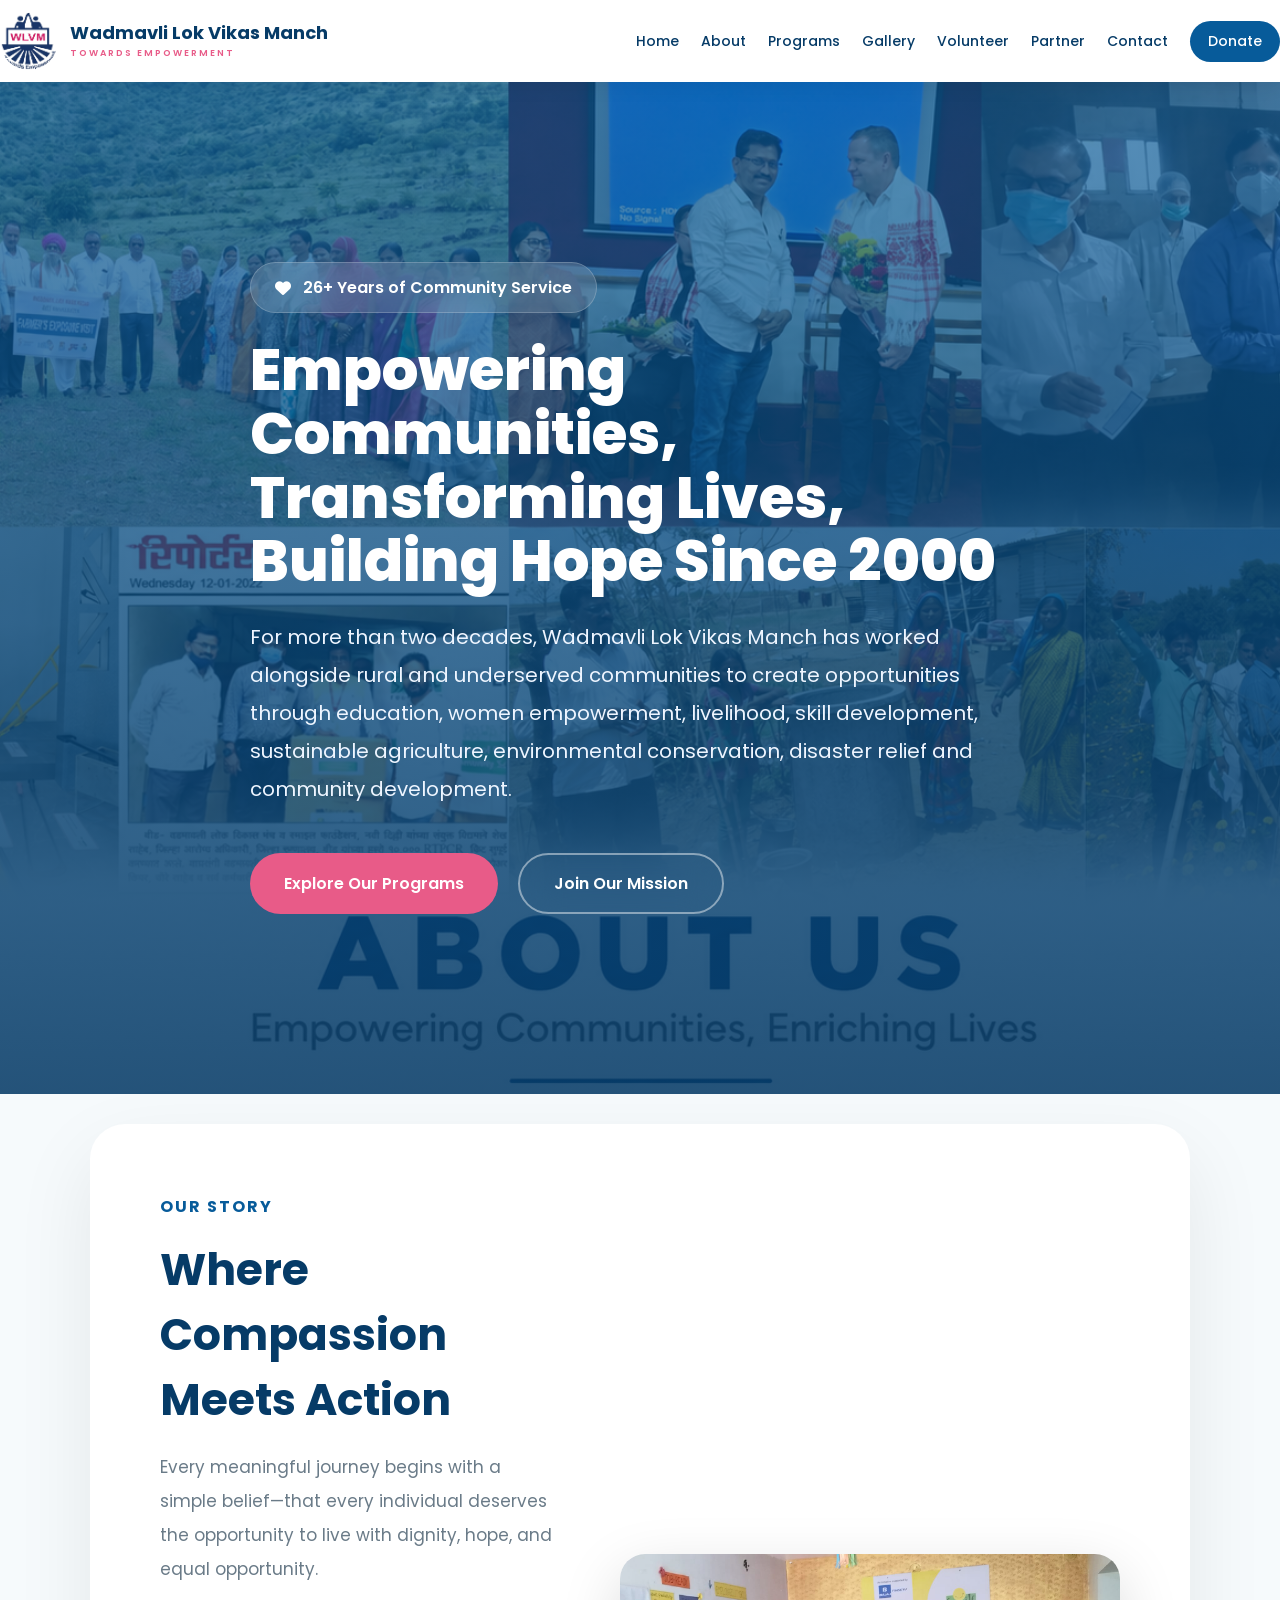
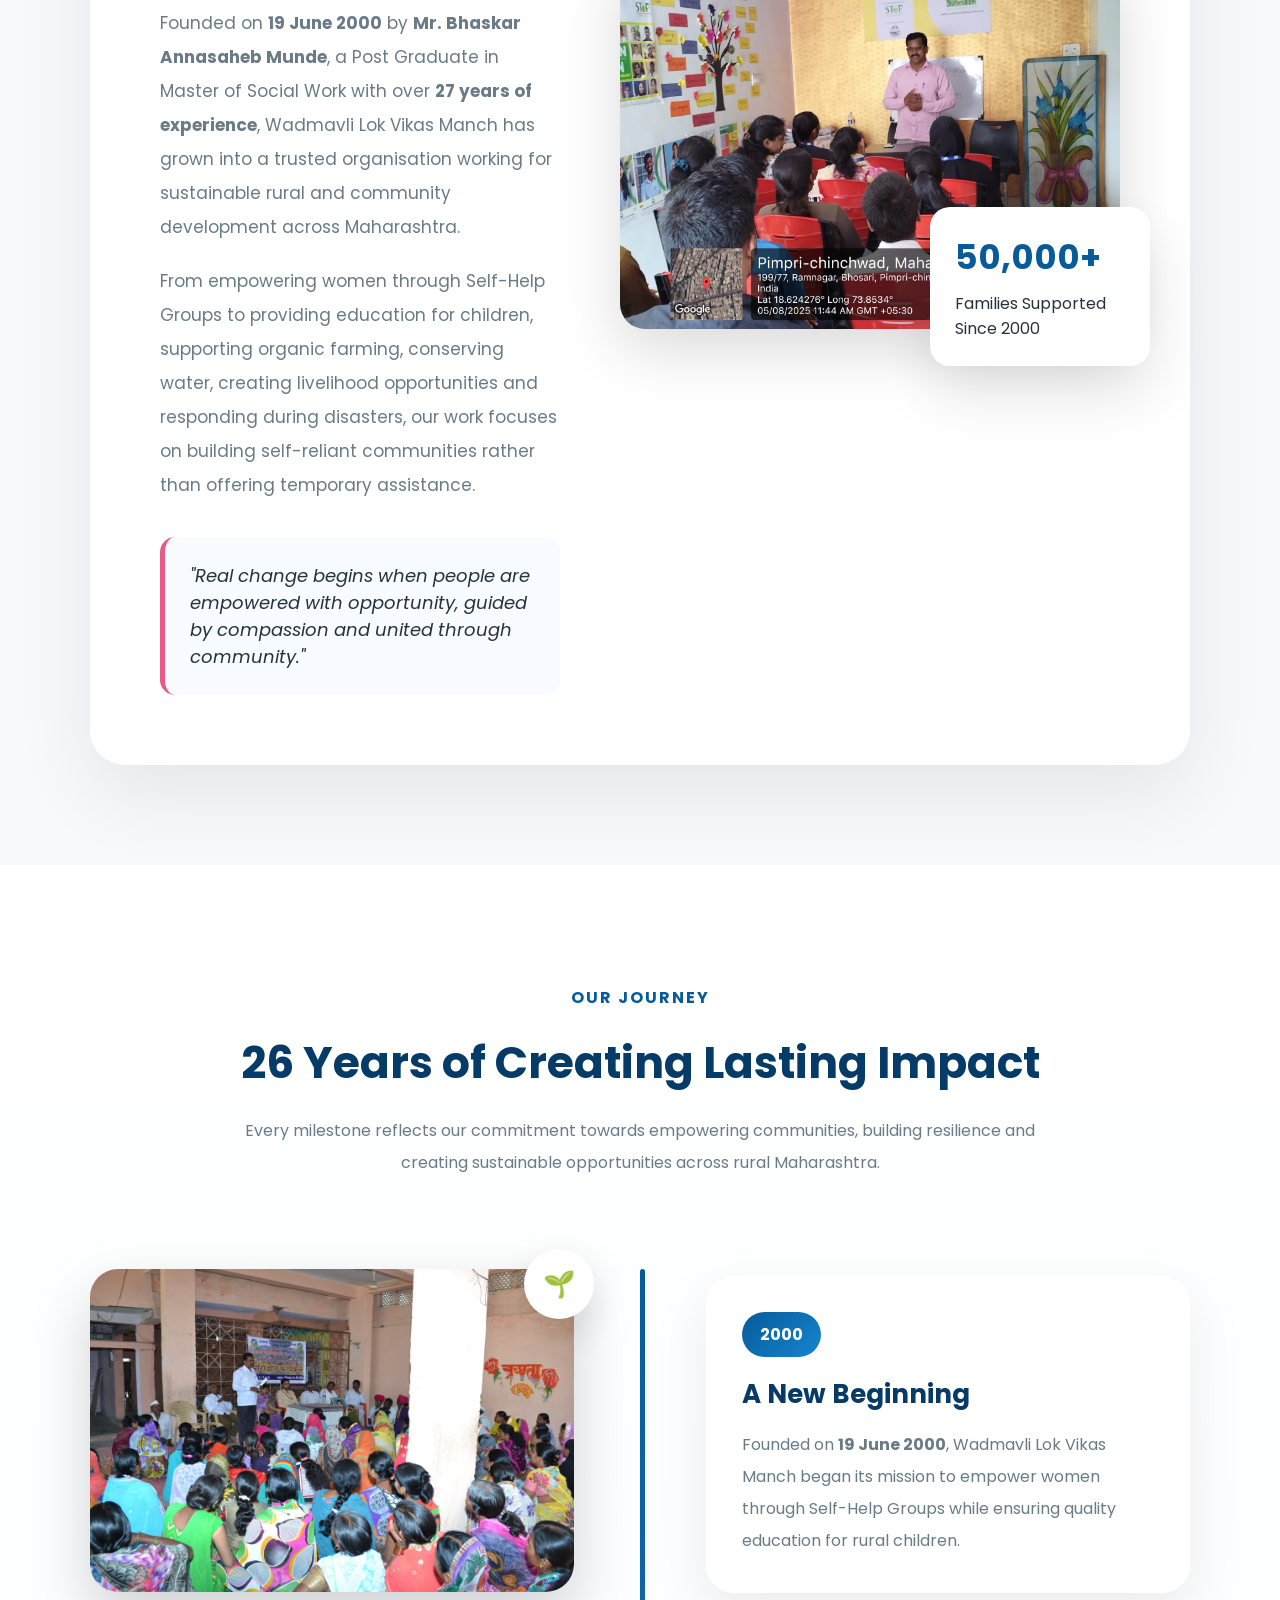
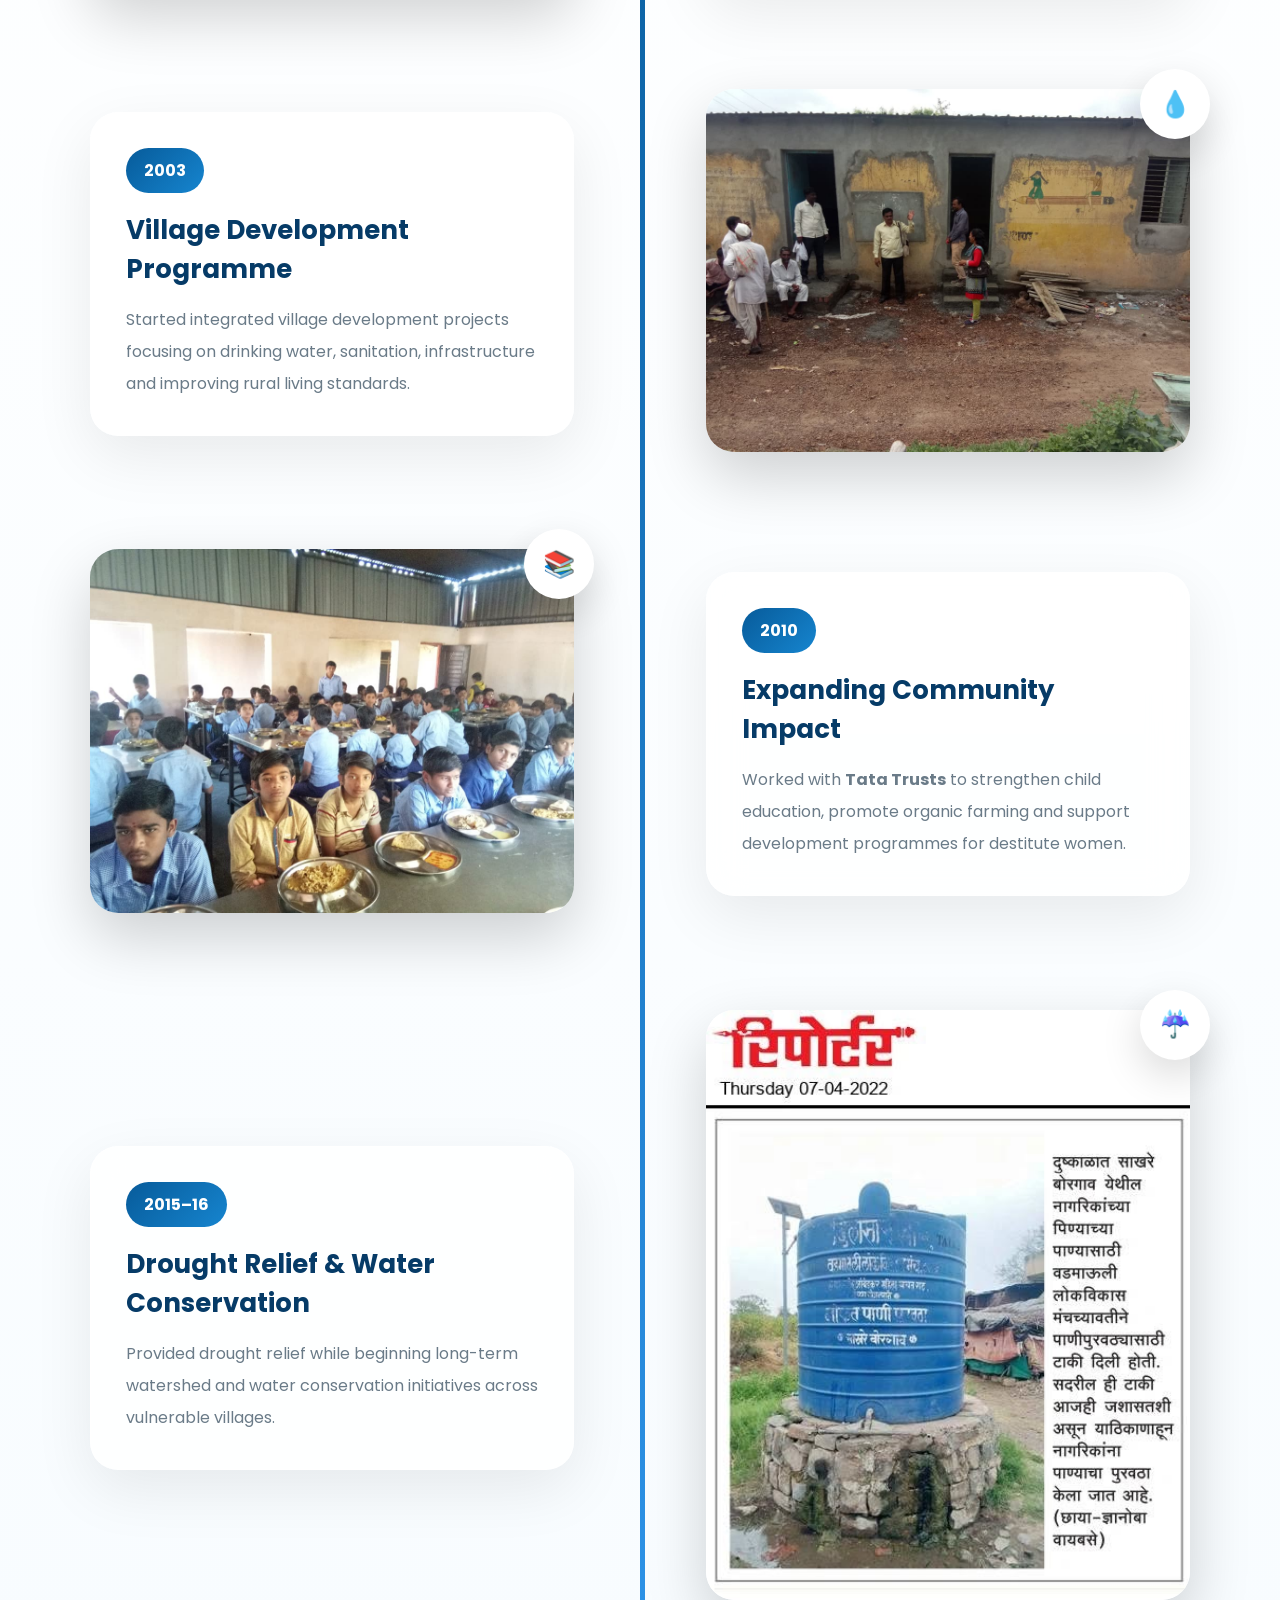
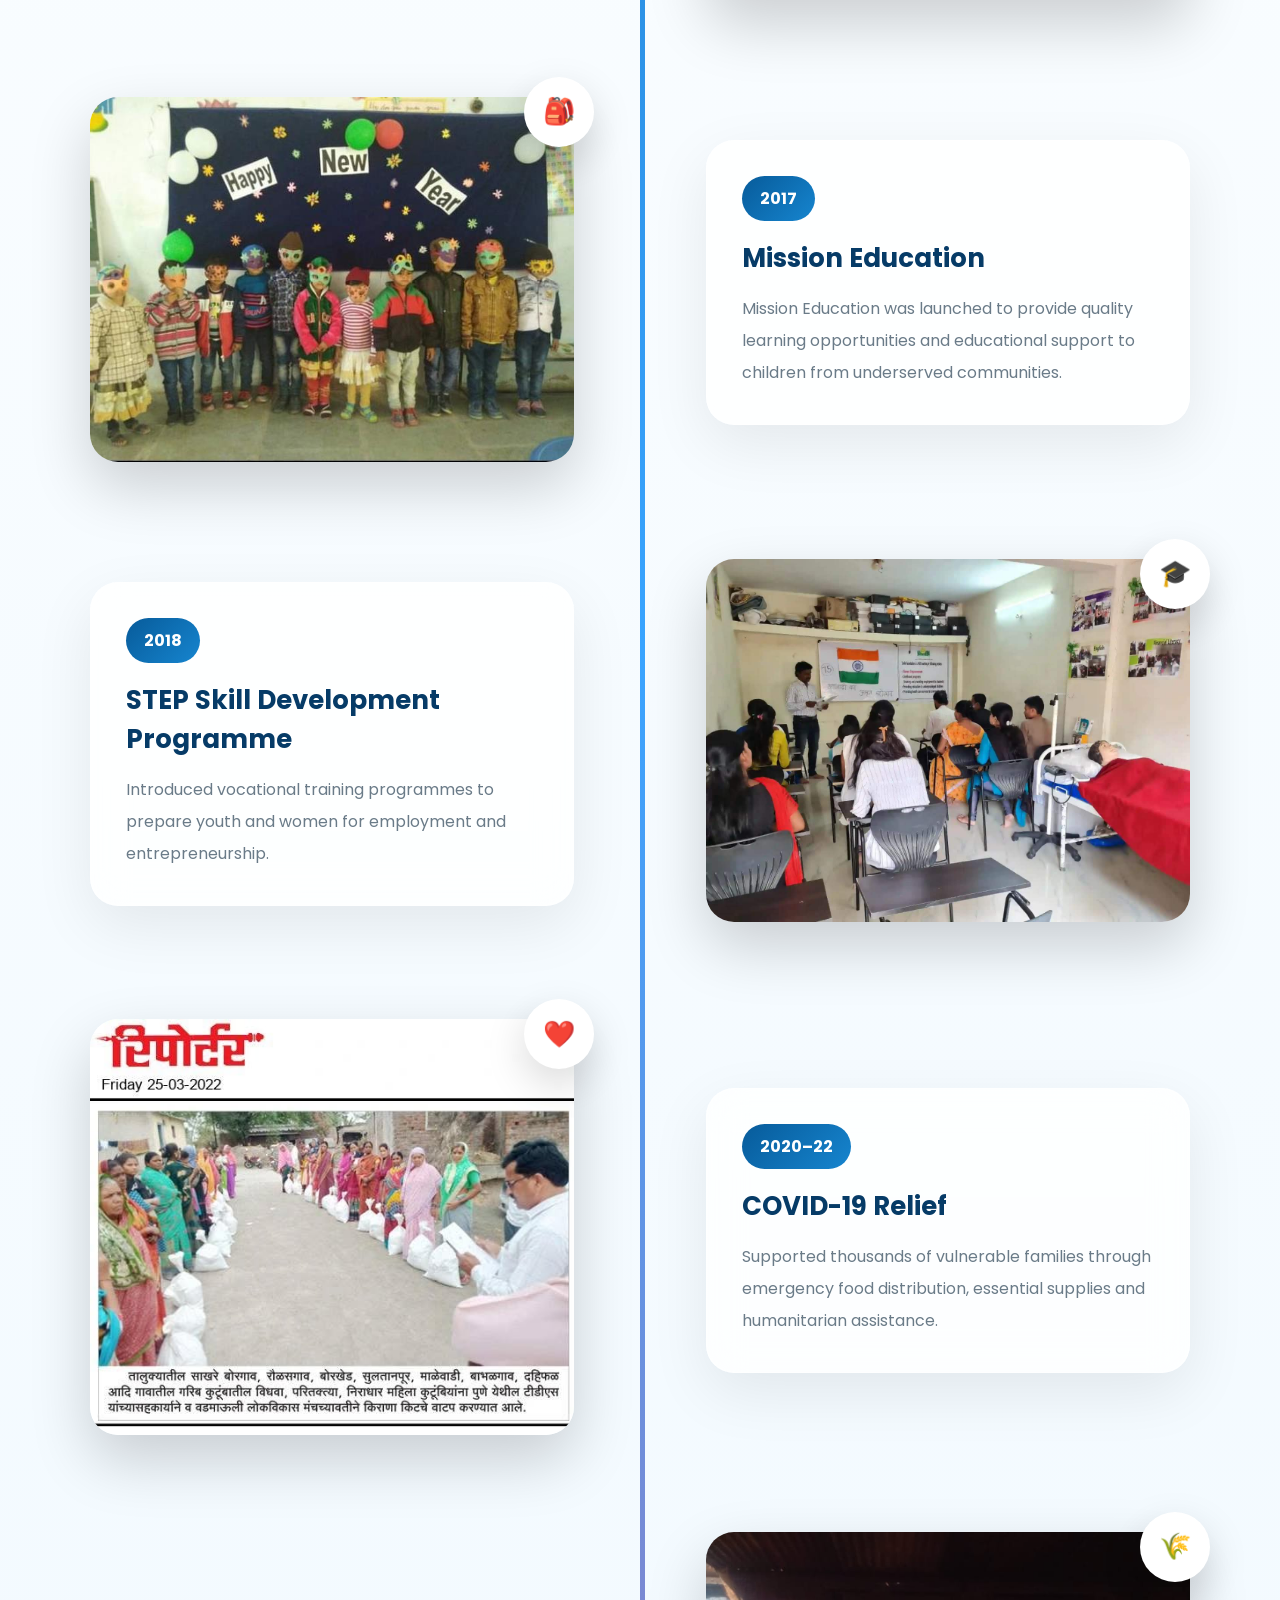
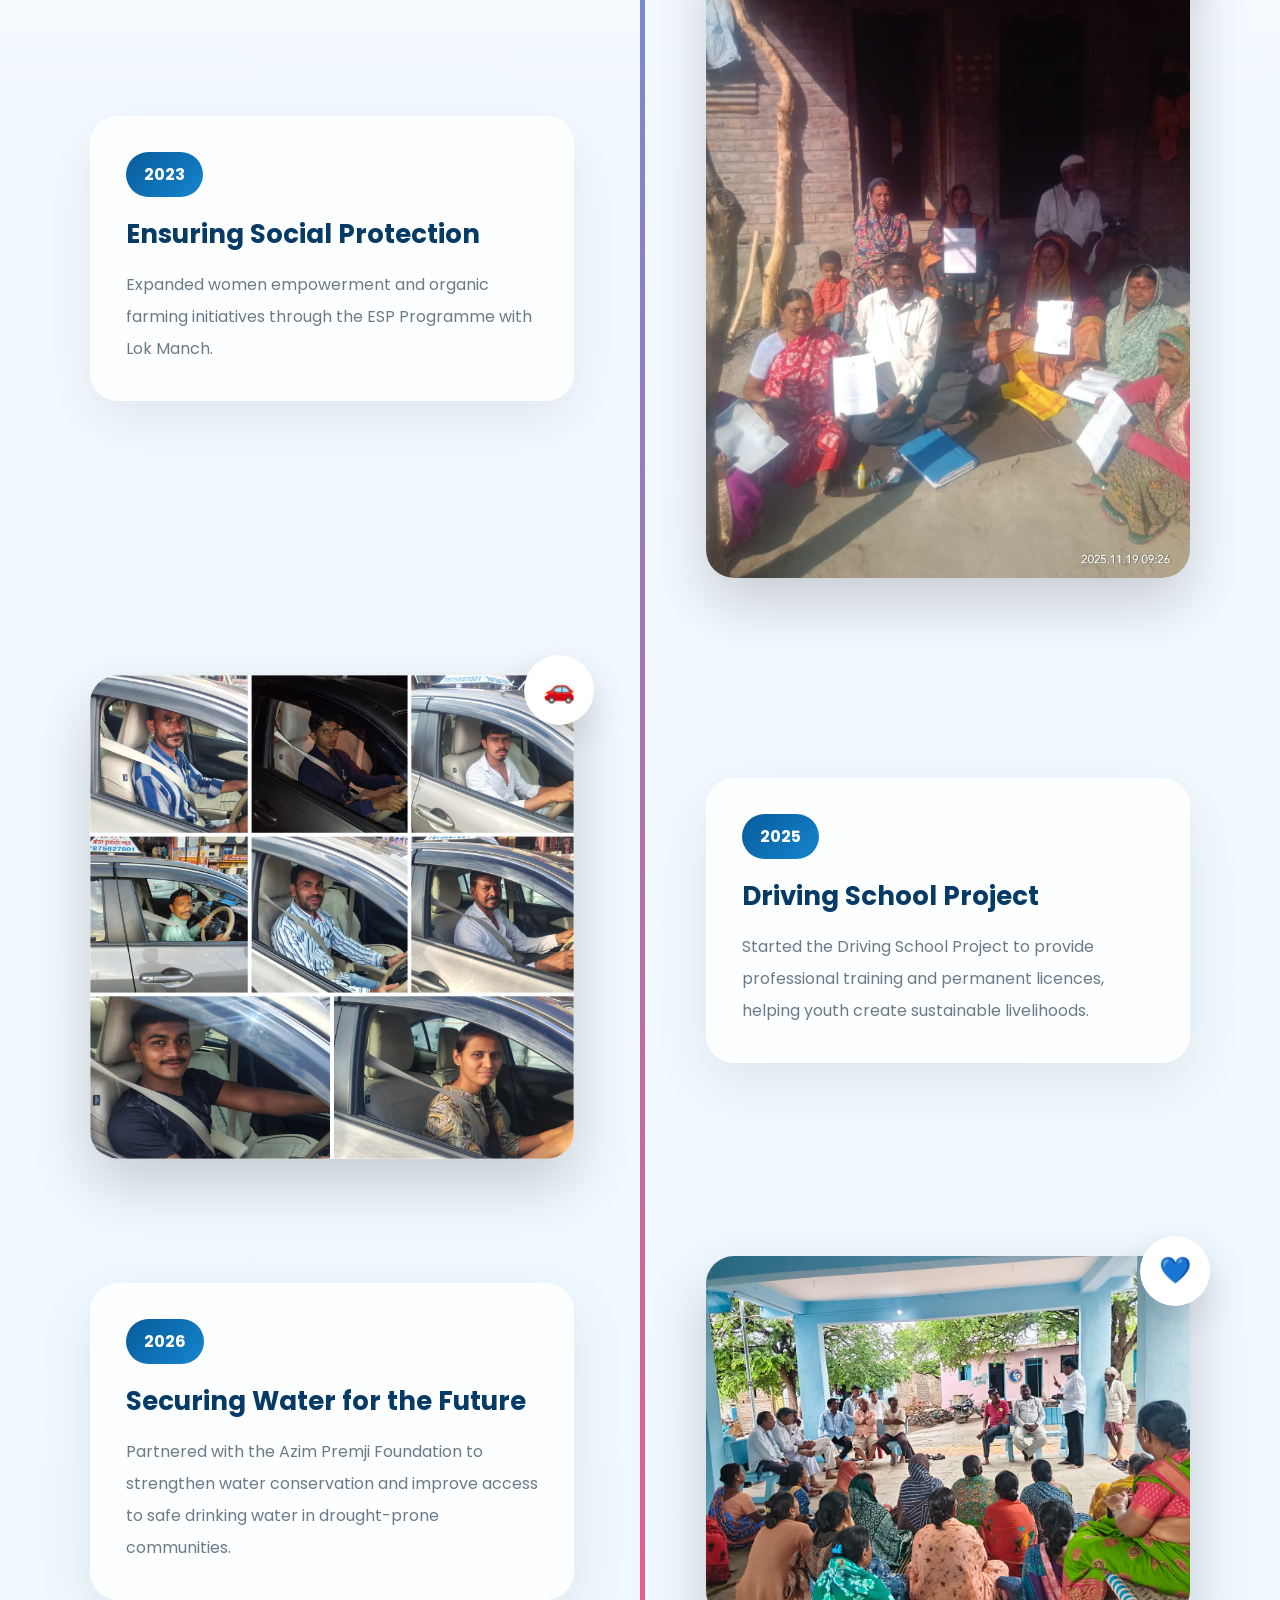
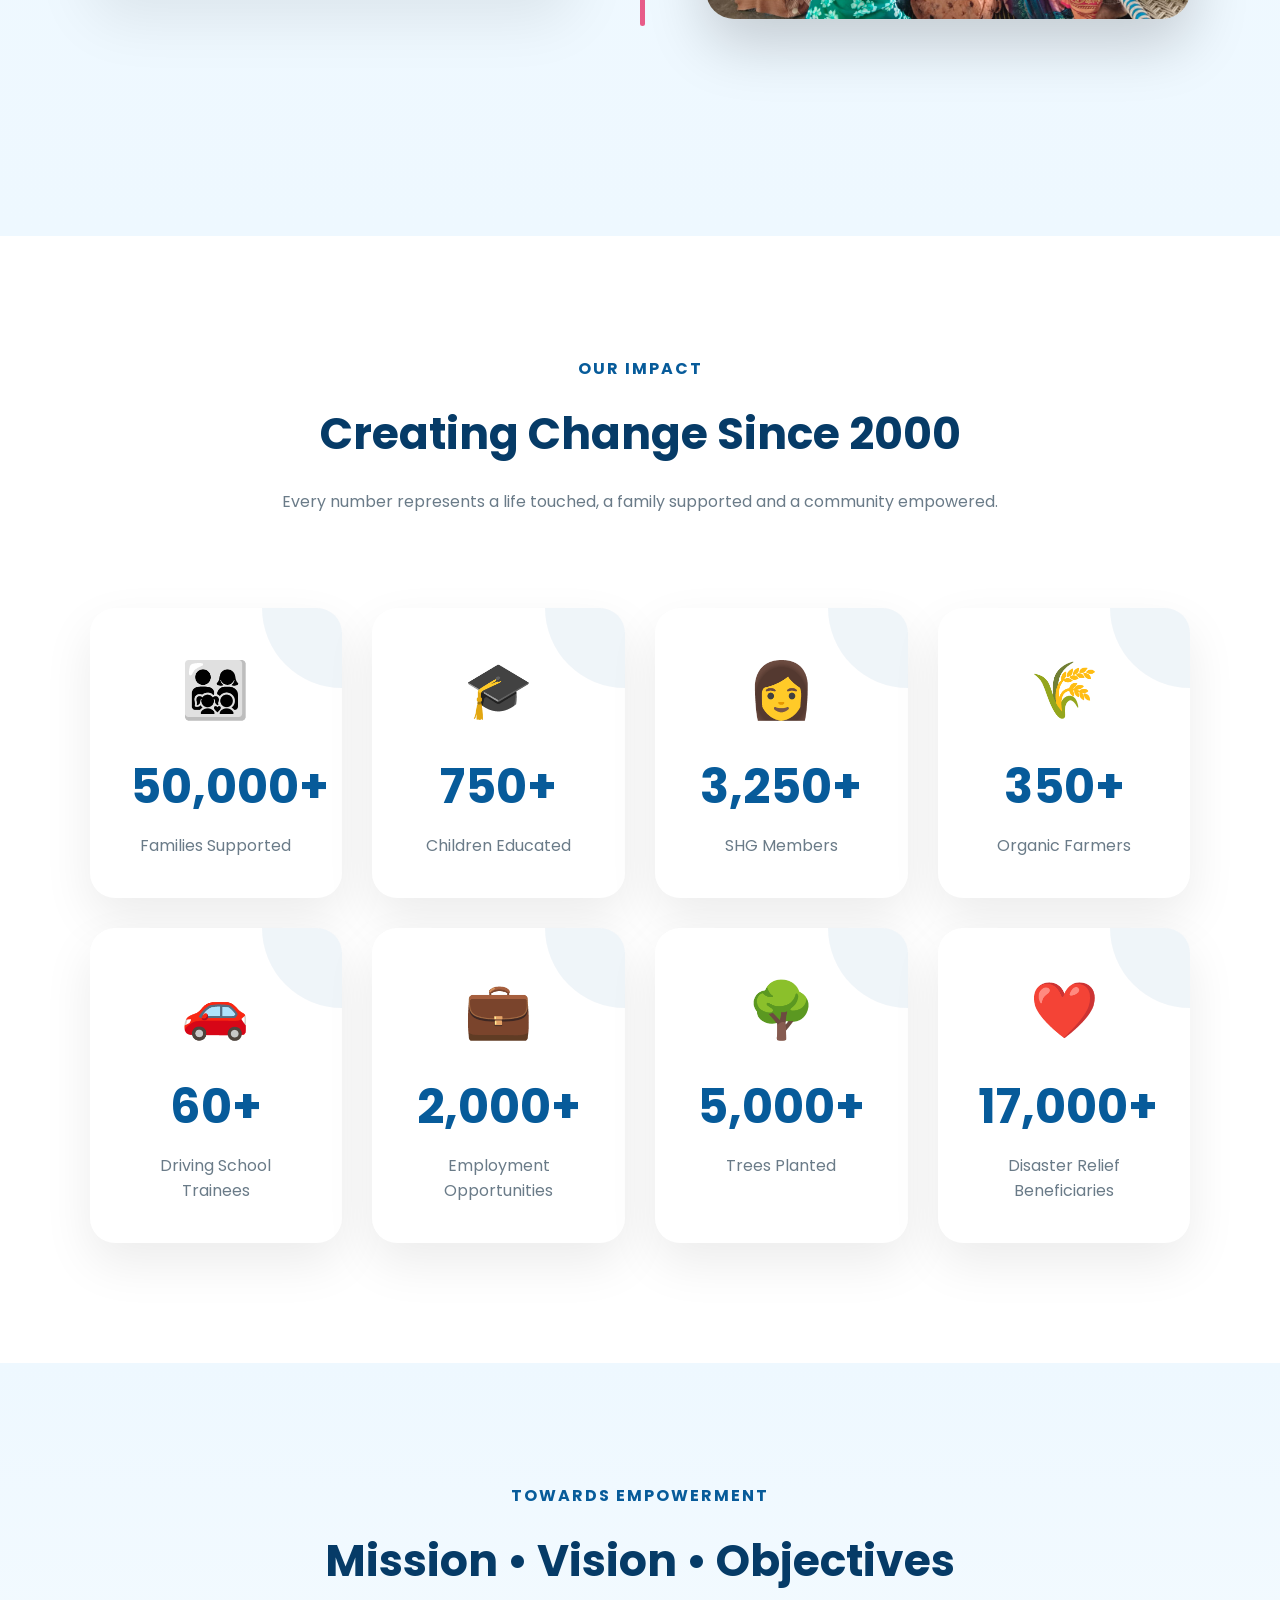
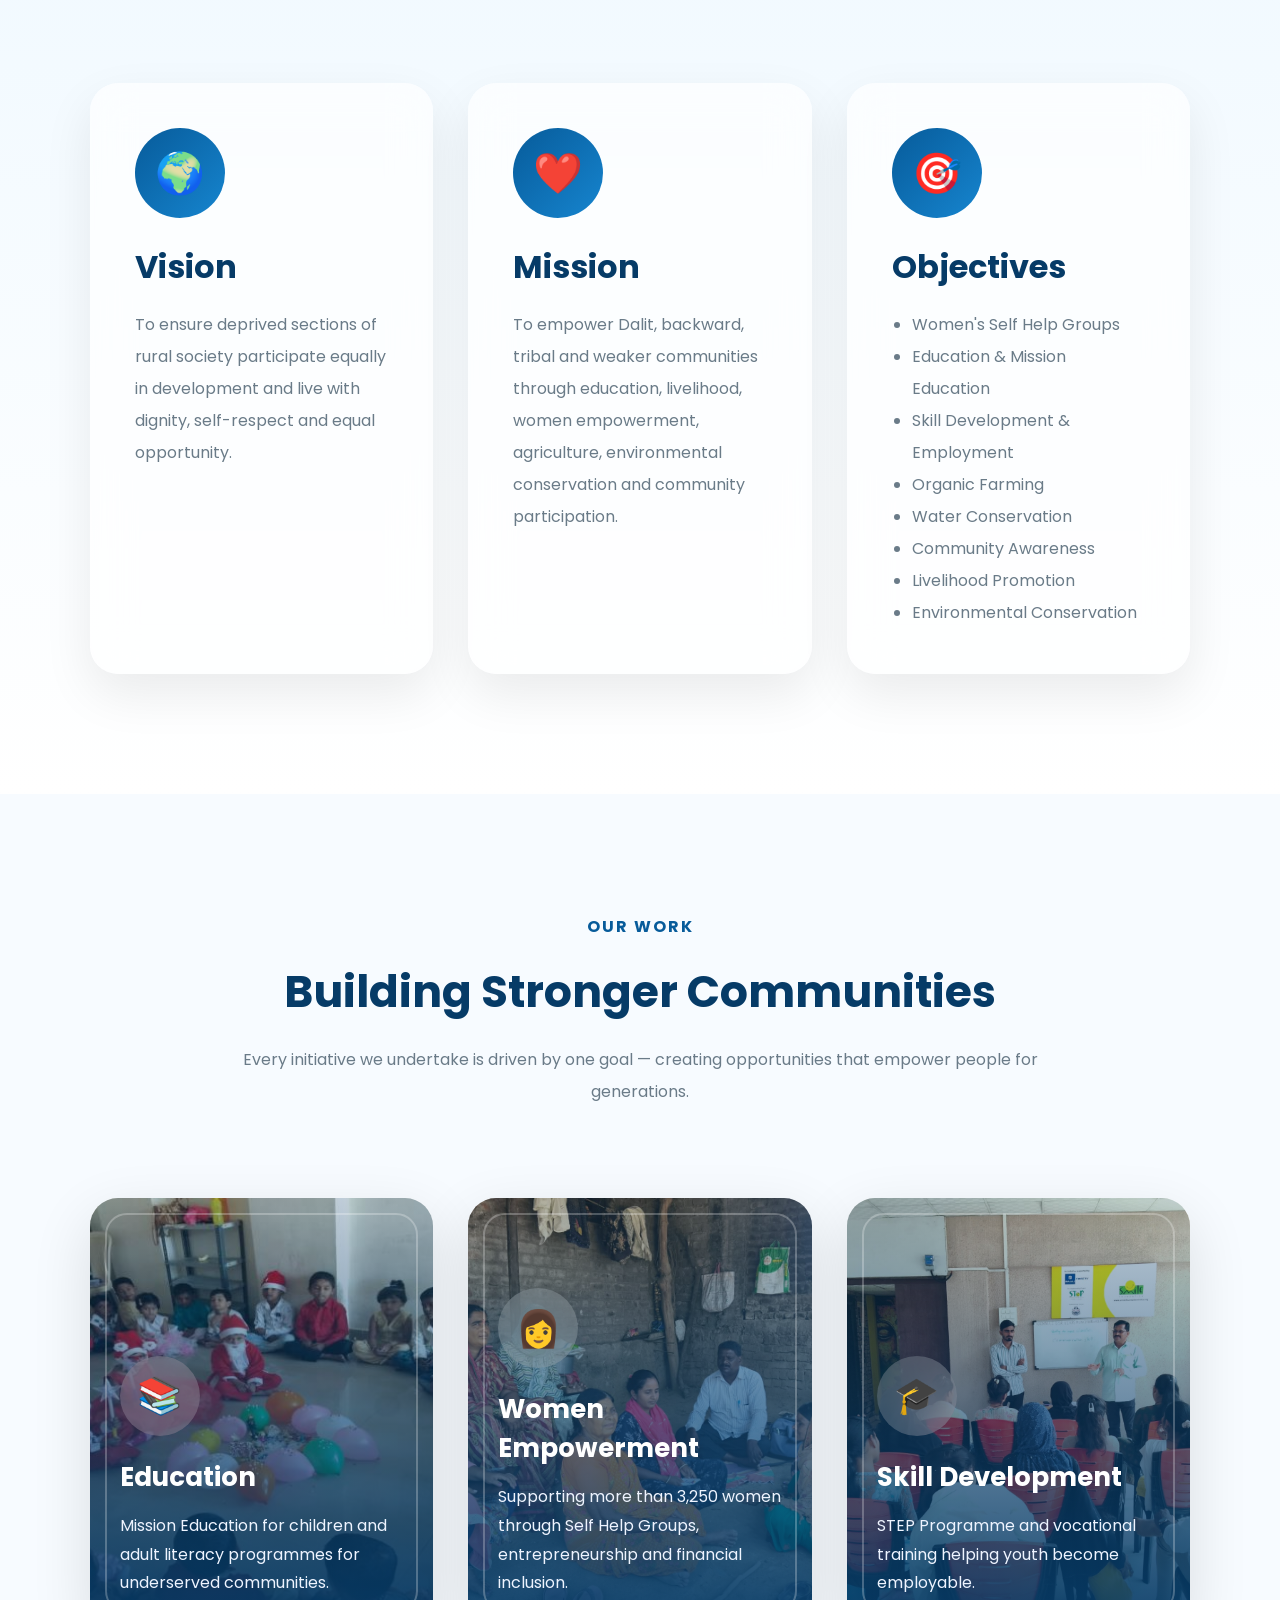
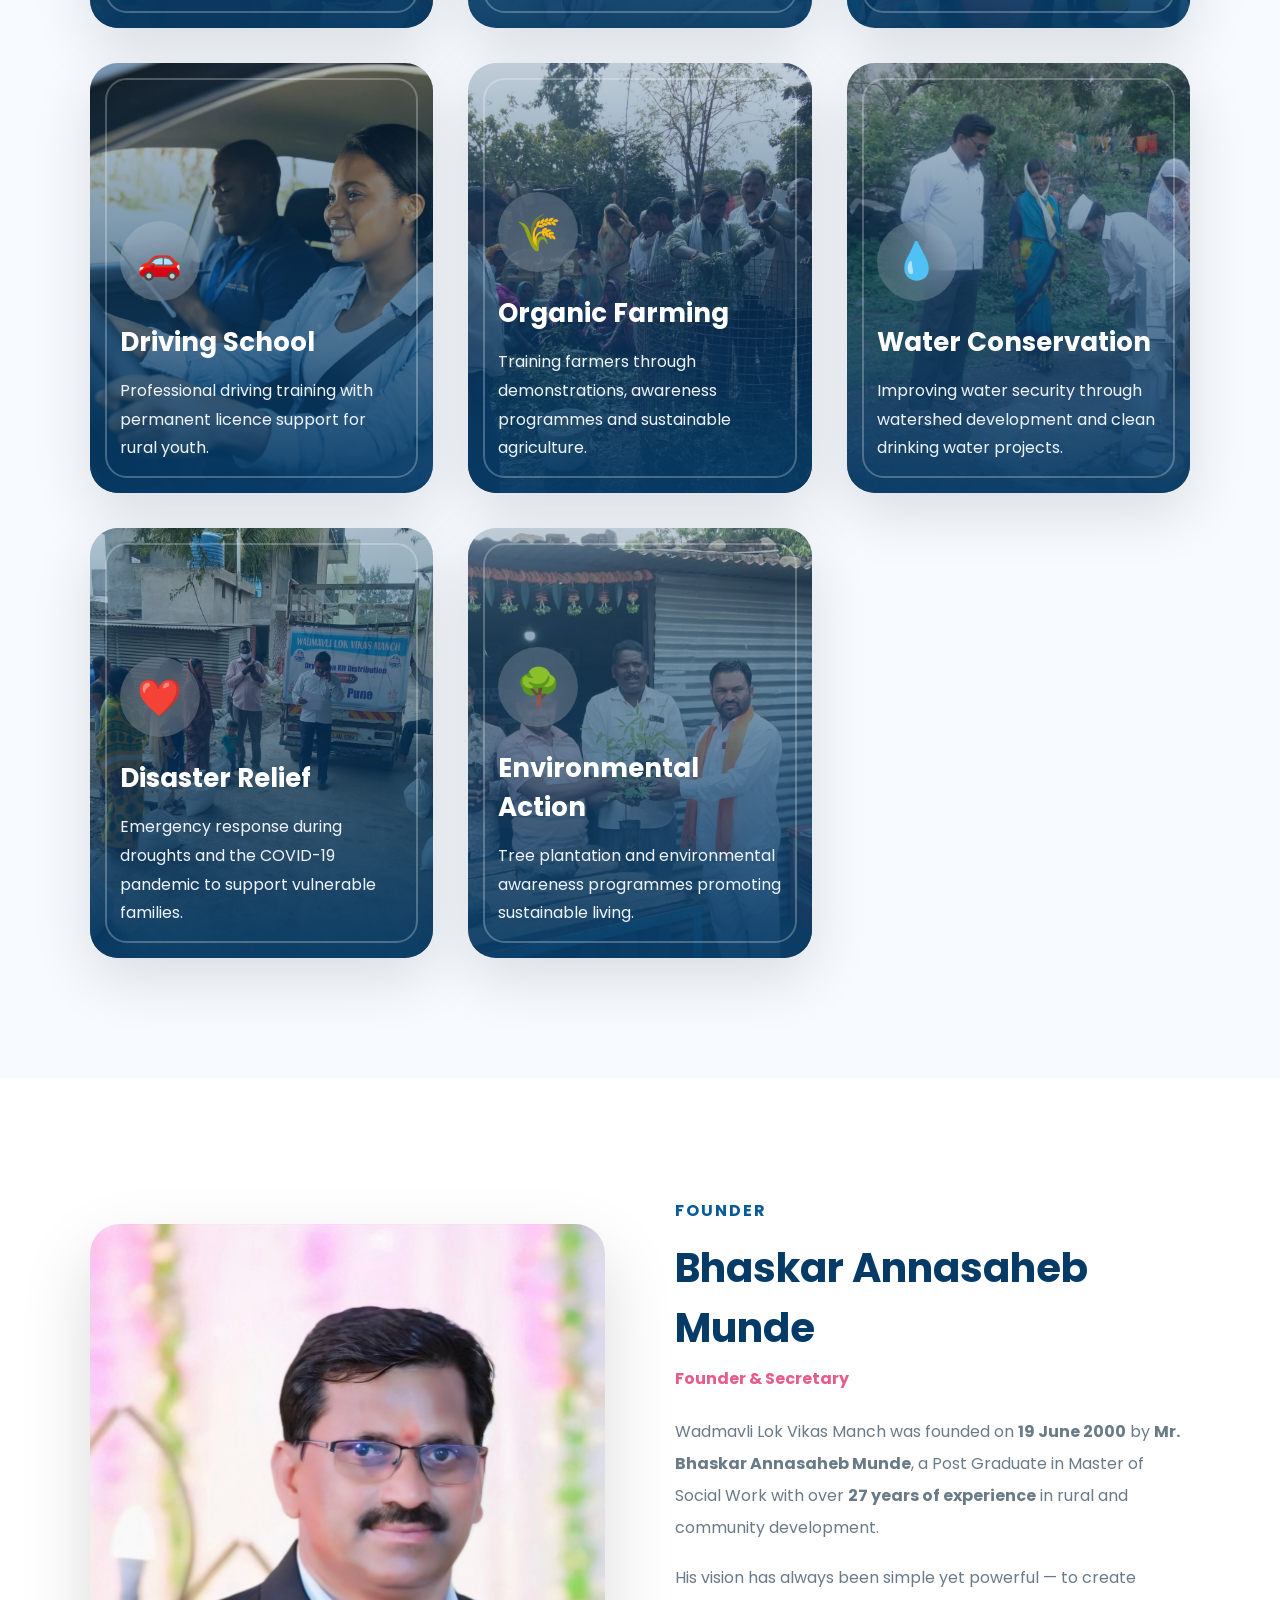
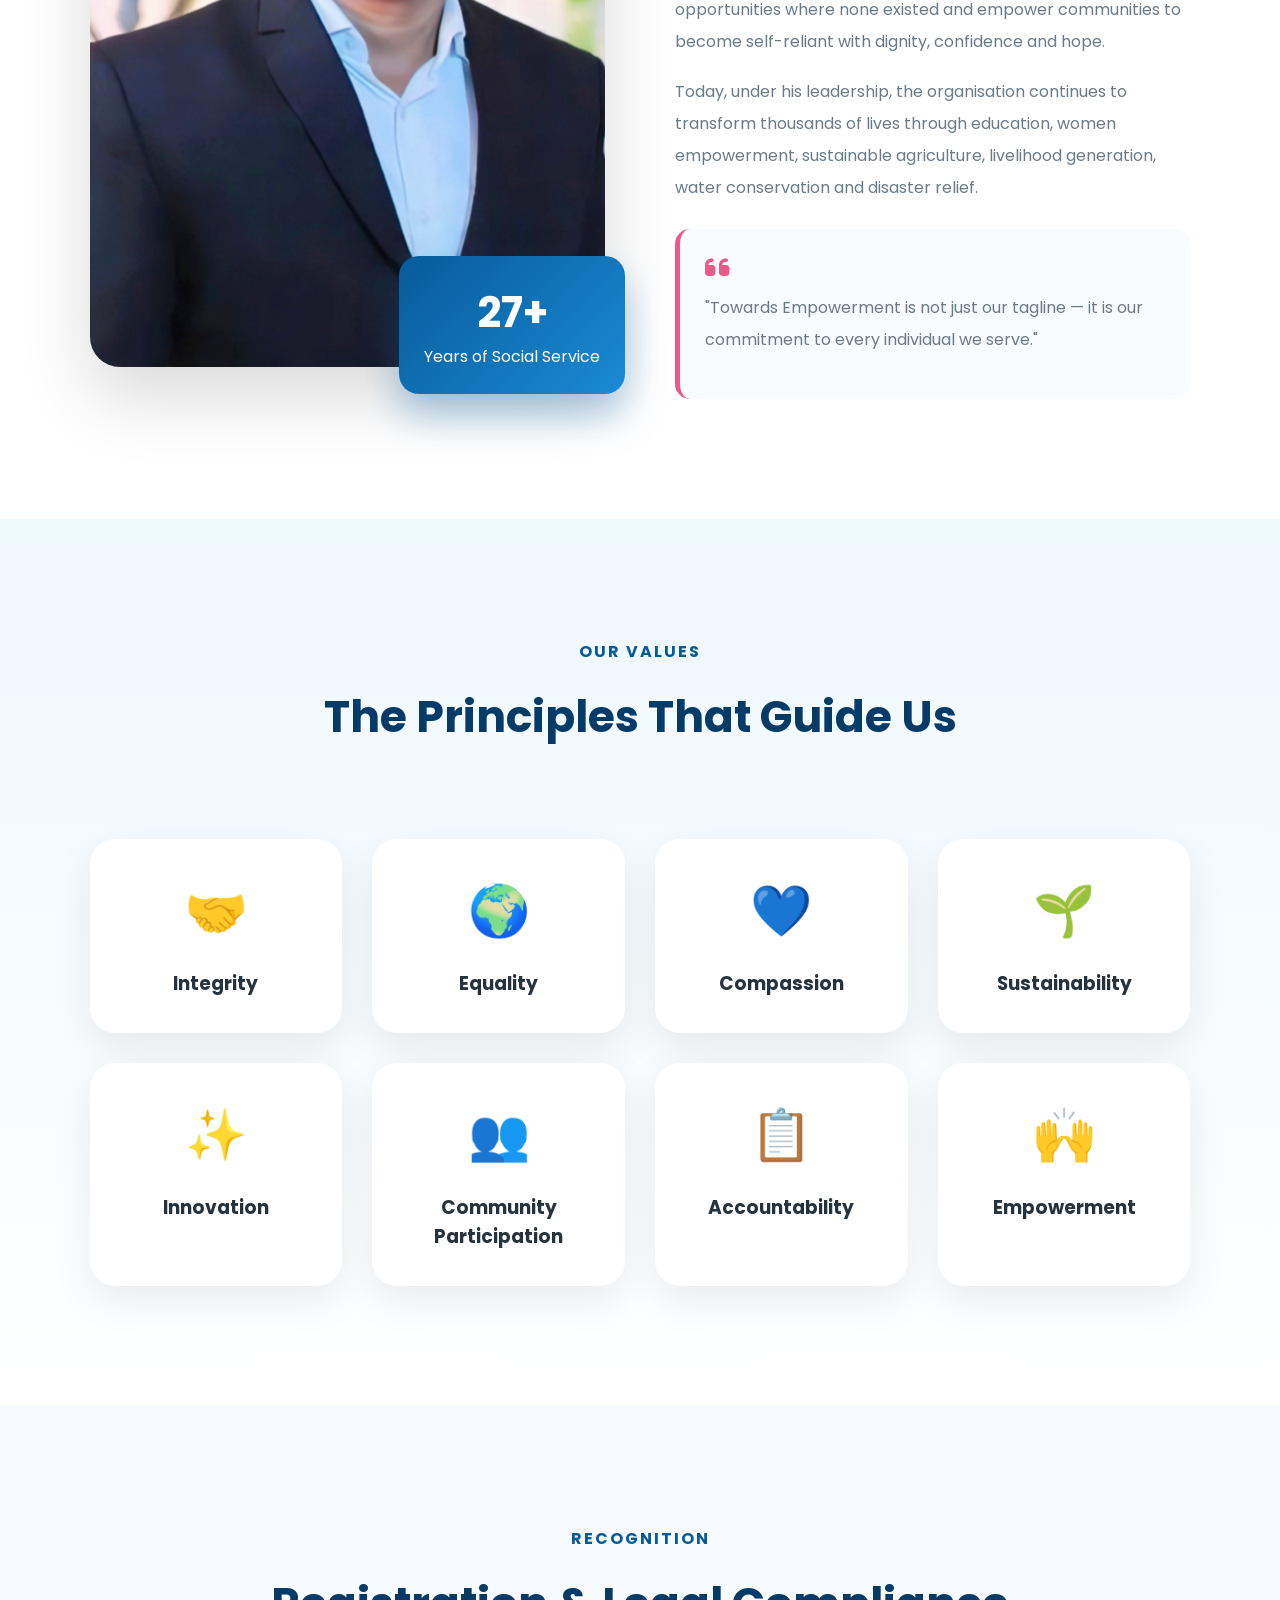
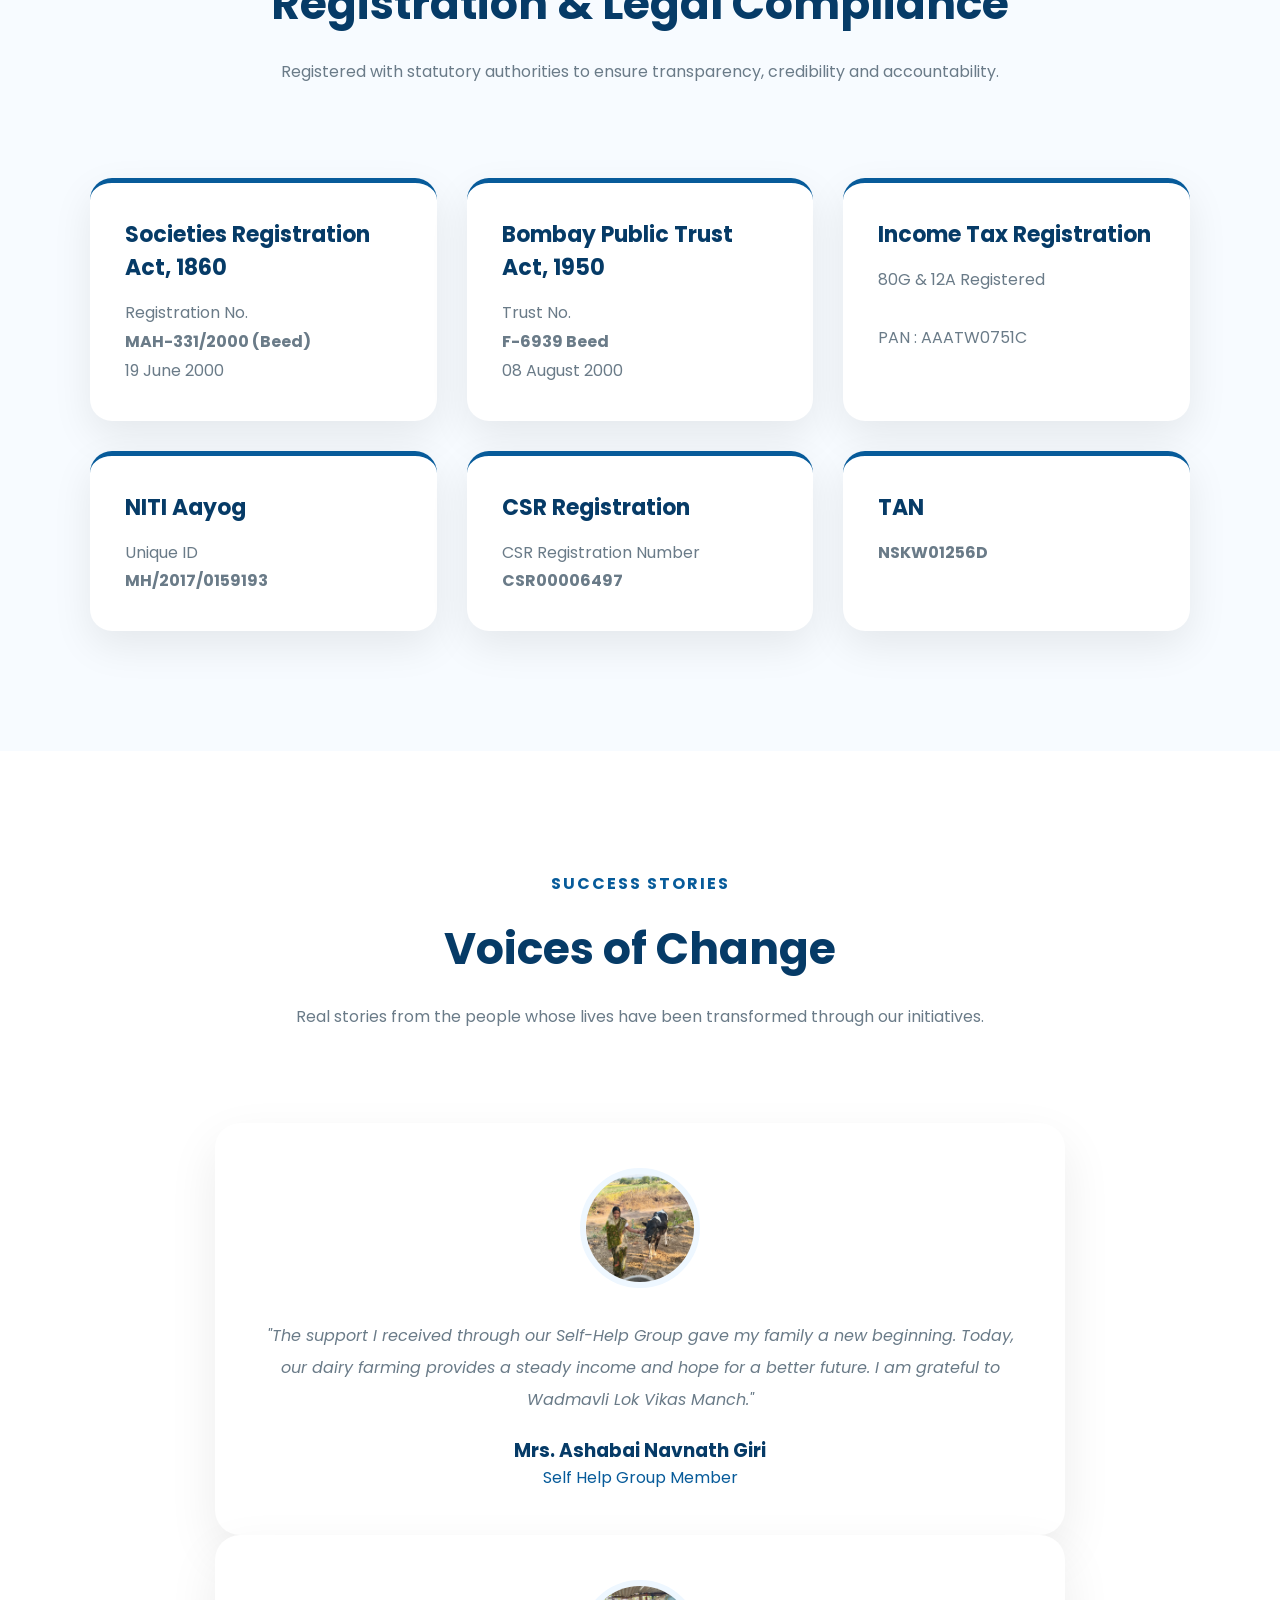
==== commit e478e761: "Clean up CSS by removing unused header comments Removed commented-out header section from CSS." ====
--- a/about.html
+++ b/about.html
@@ -136,9 +136,6 @@
    HEADER
 ========================= */
 
-/* =========================
-   HEADER — matches volunteer/gallery
-========================= */
 header {
   background: white;
   position: sticky;
@@ -186,6 +183,7 @@
   color: var(--dark);
   font-size: 14px;
   font-weight: 500;
+ text-decoration: none;
   transition: .3s;
 }
 nav a:hover {
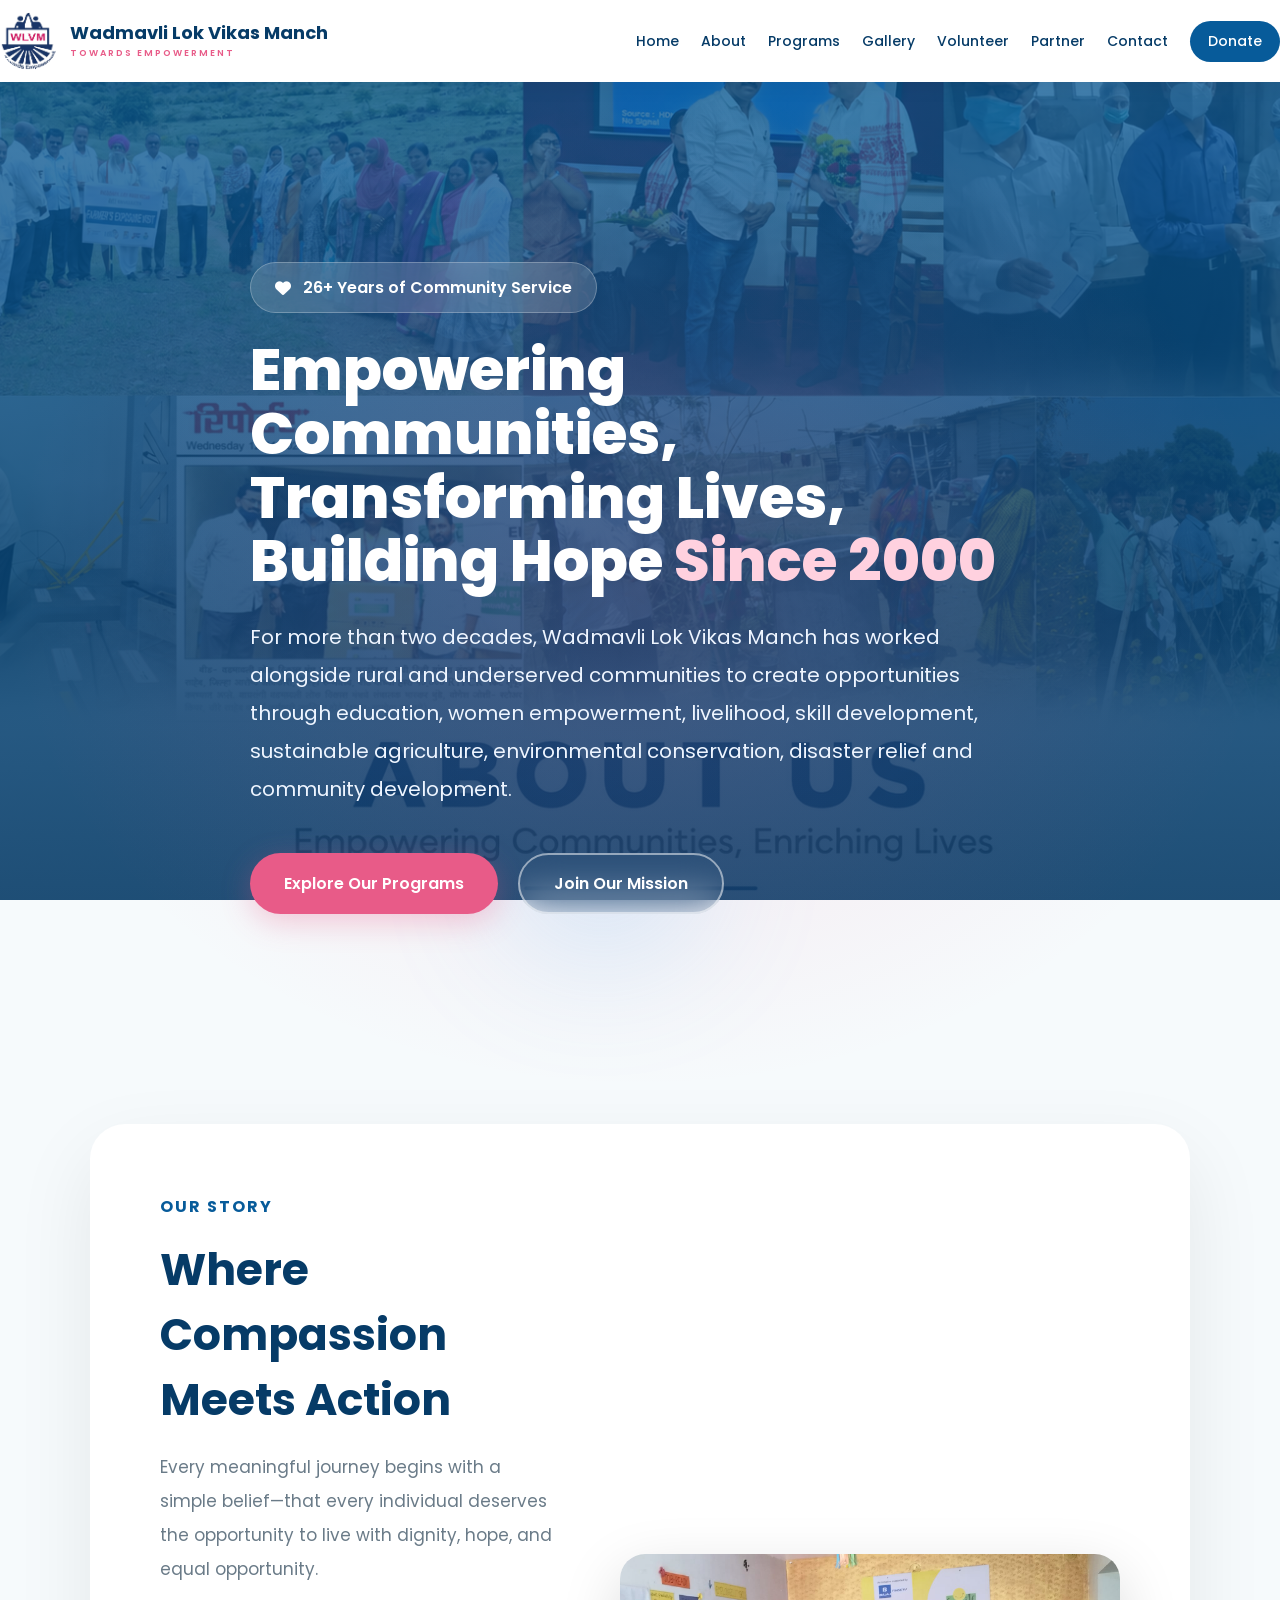
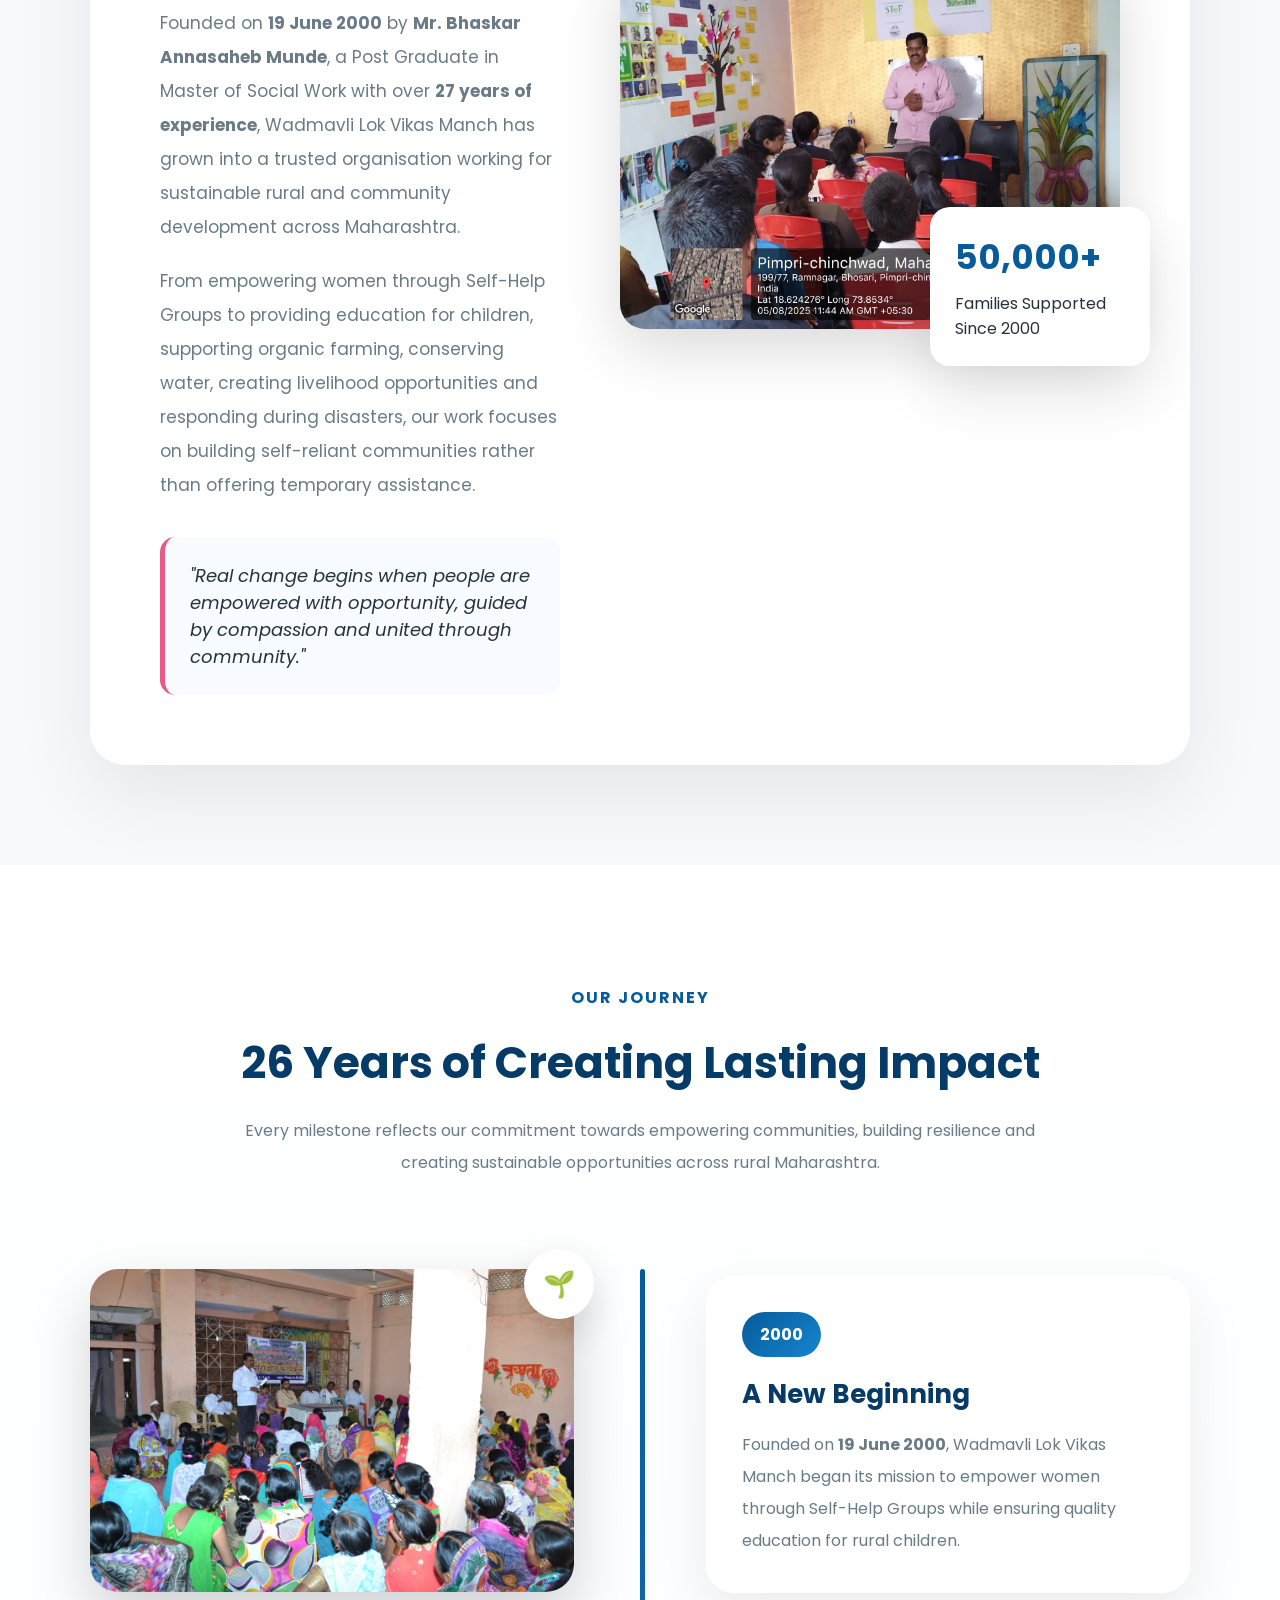
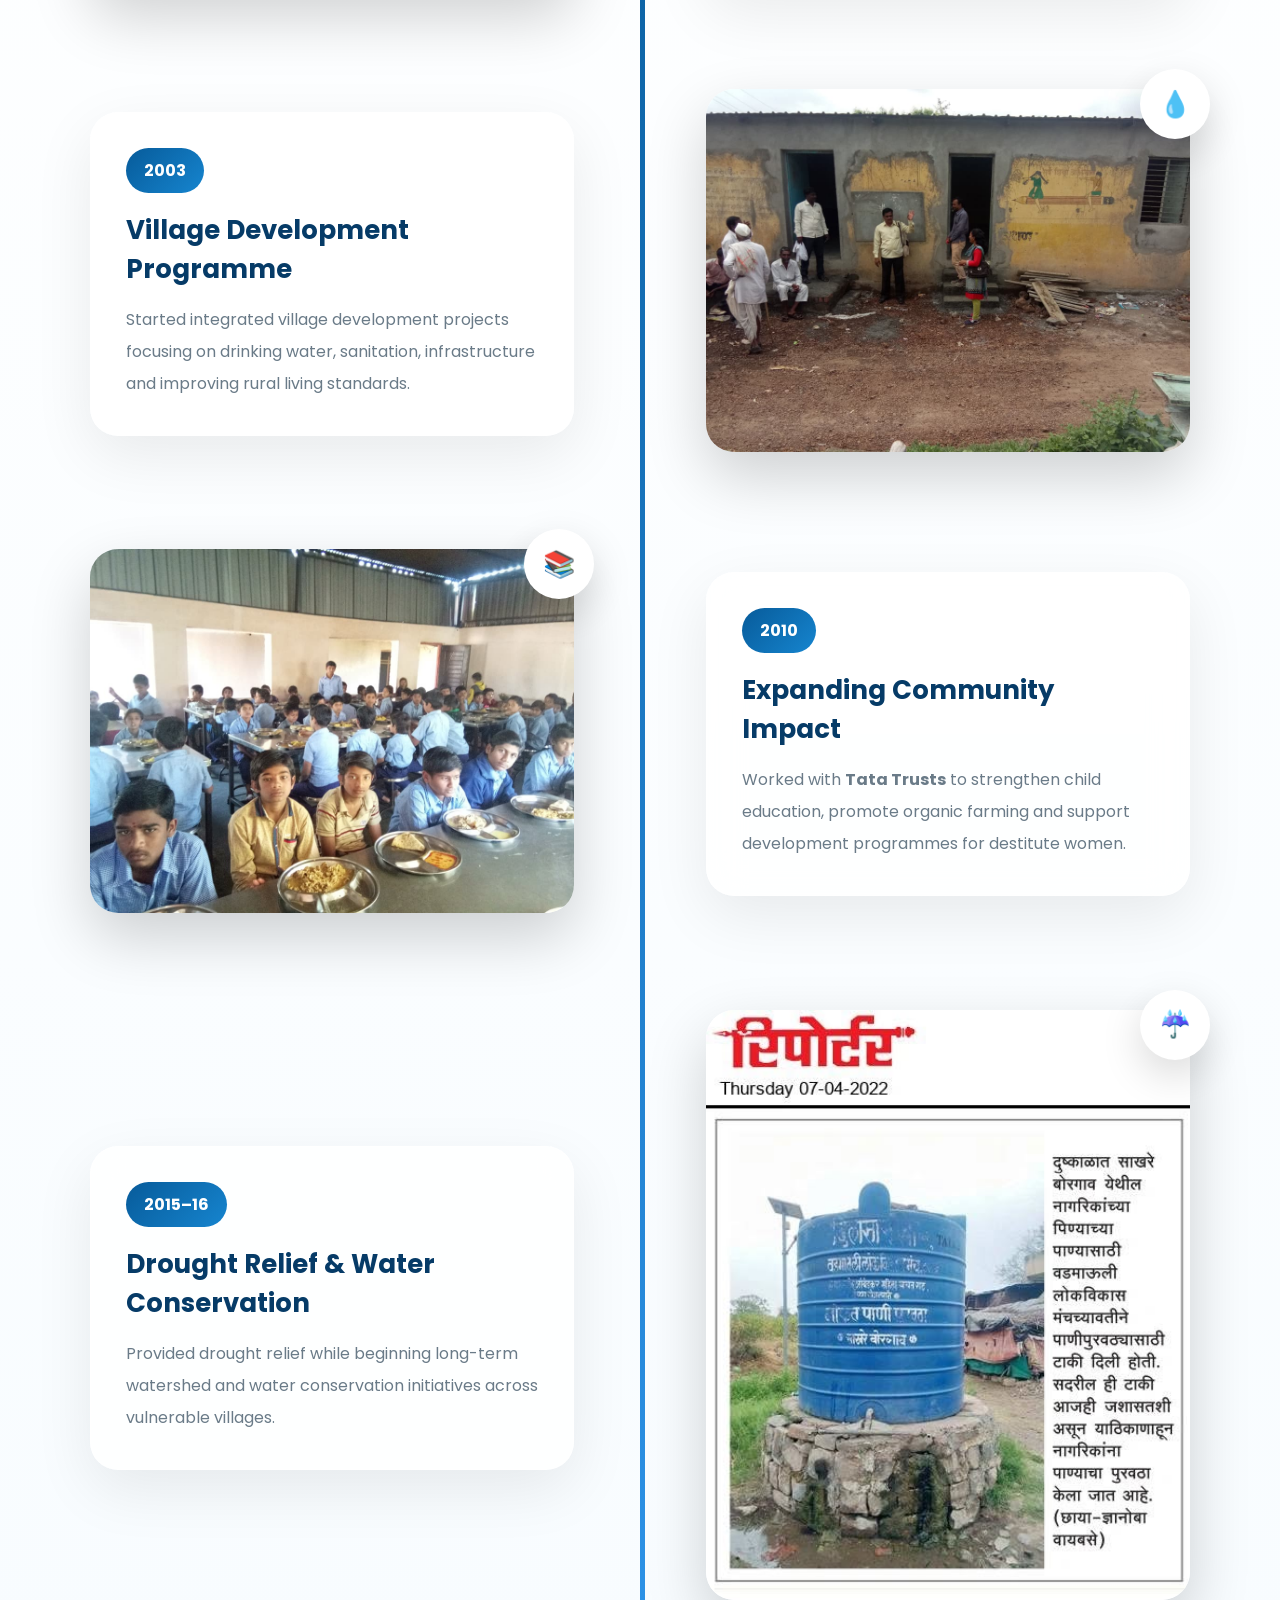
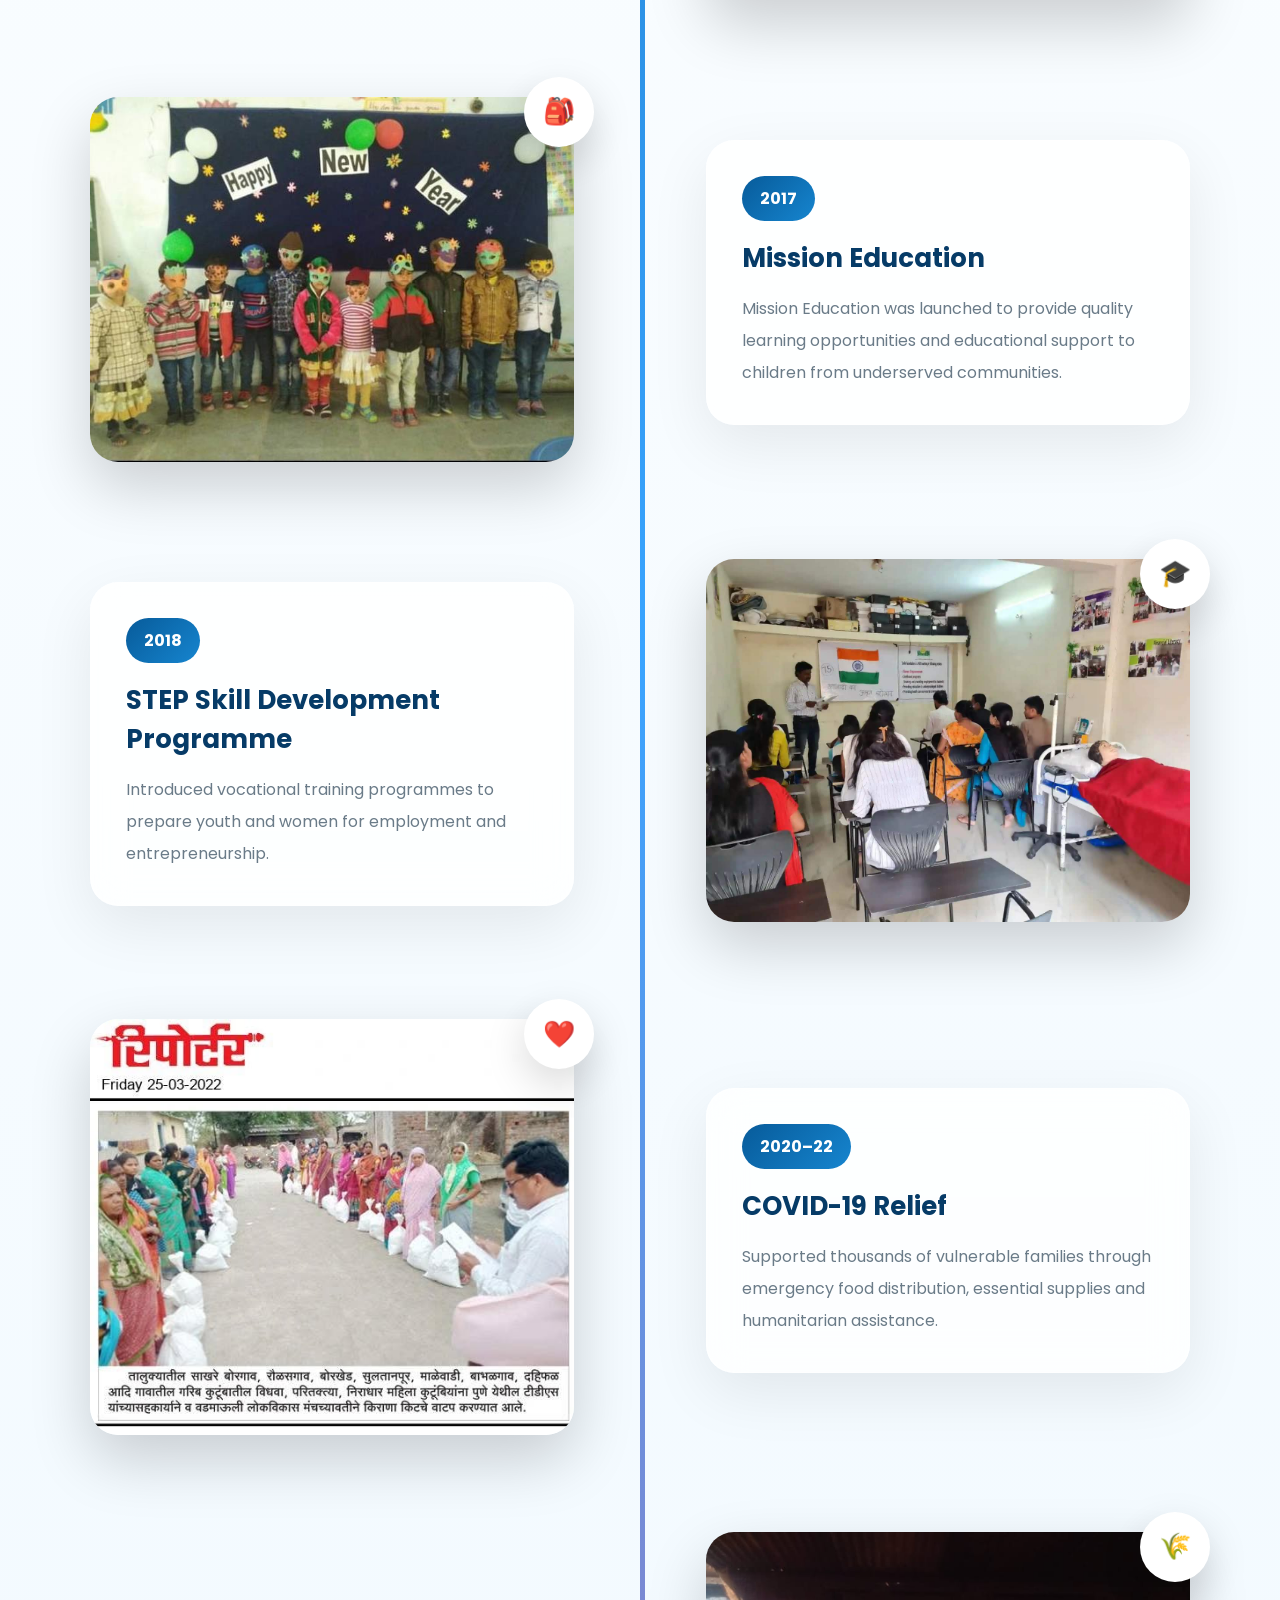
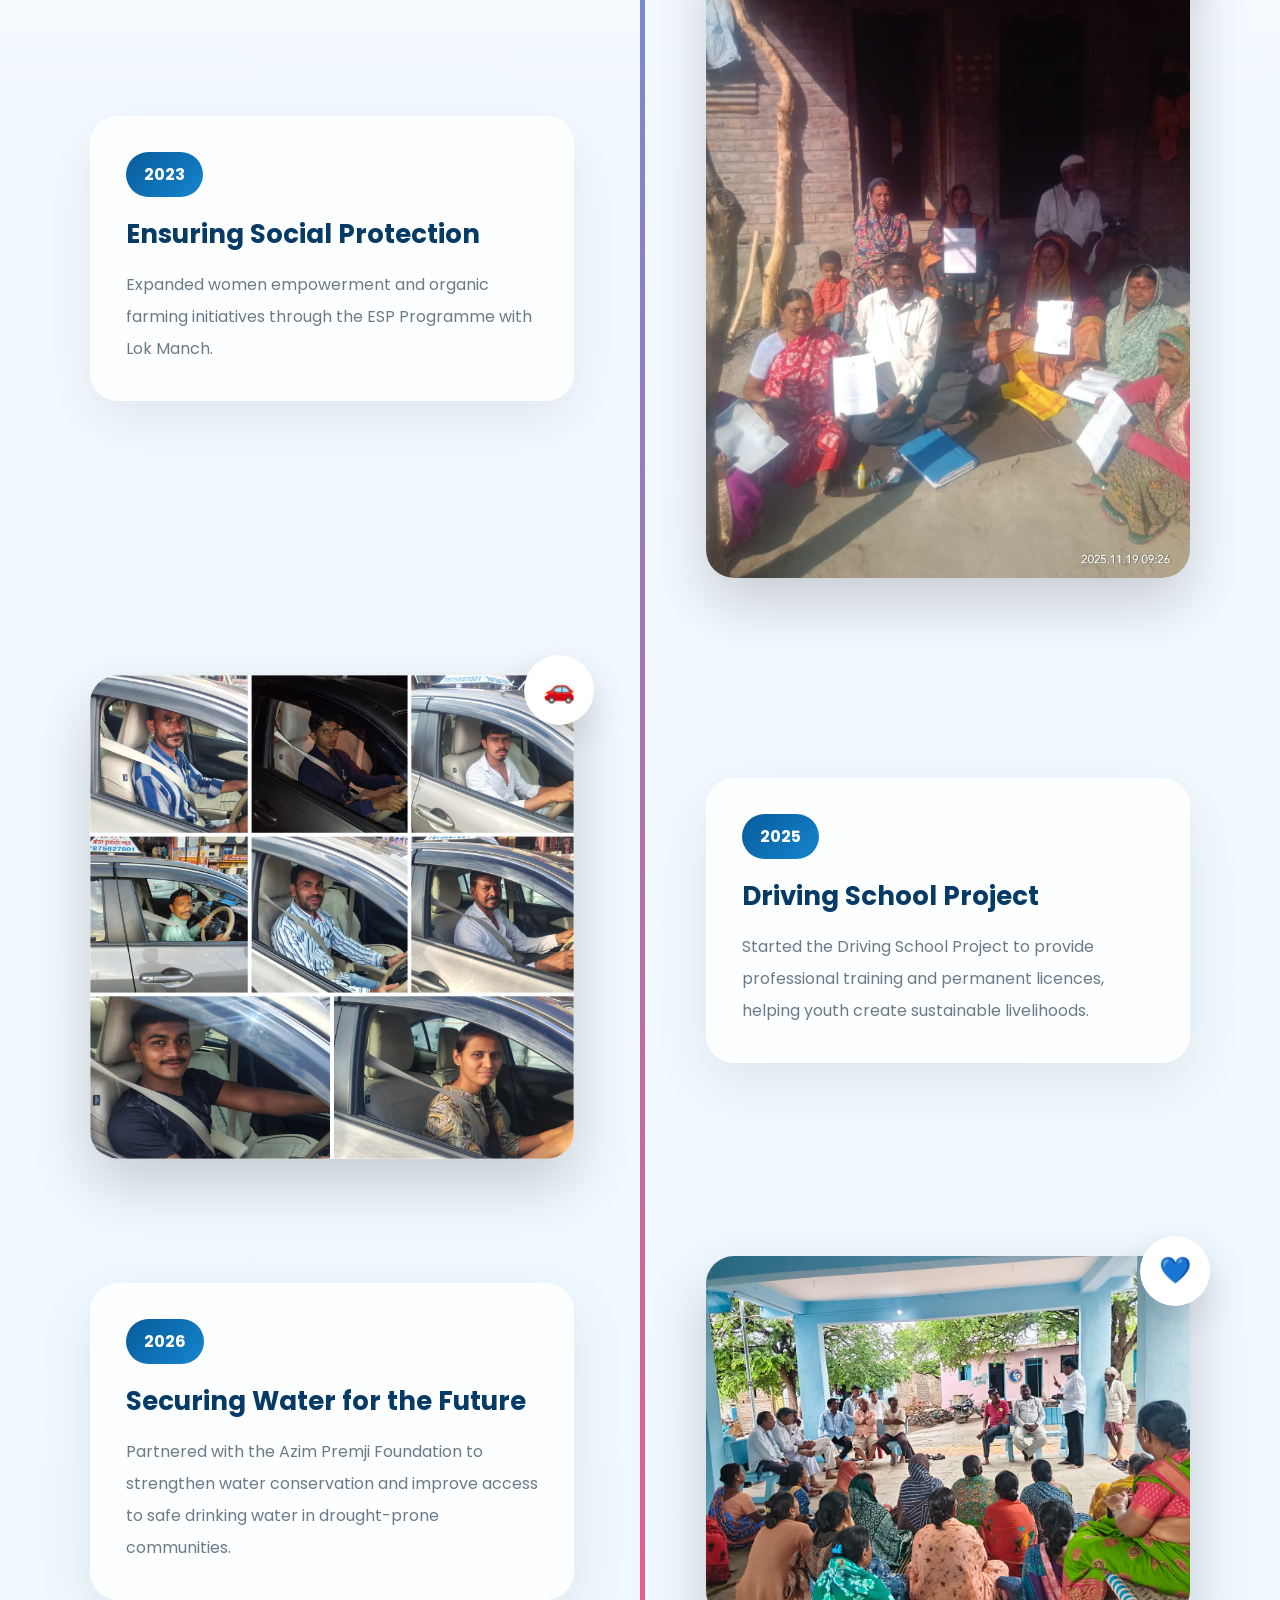
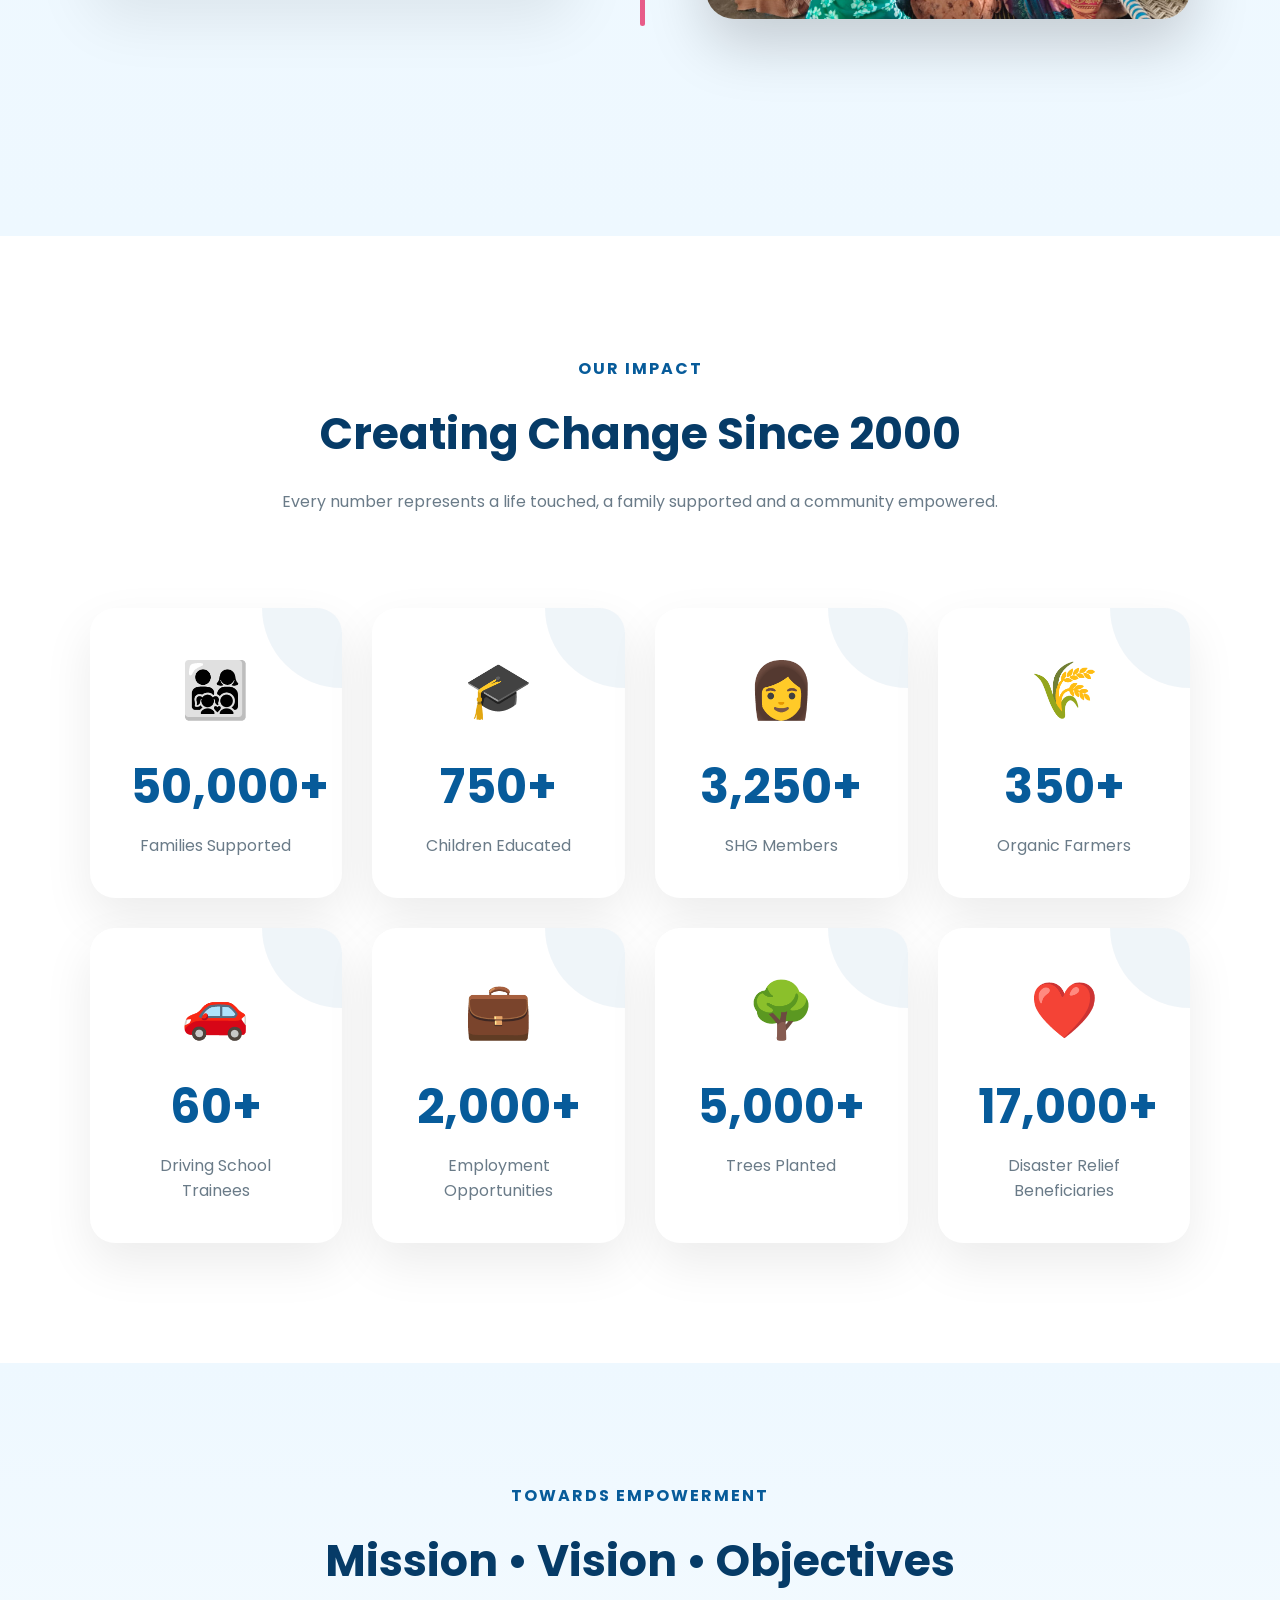
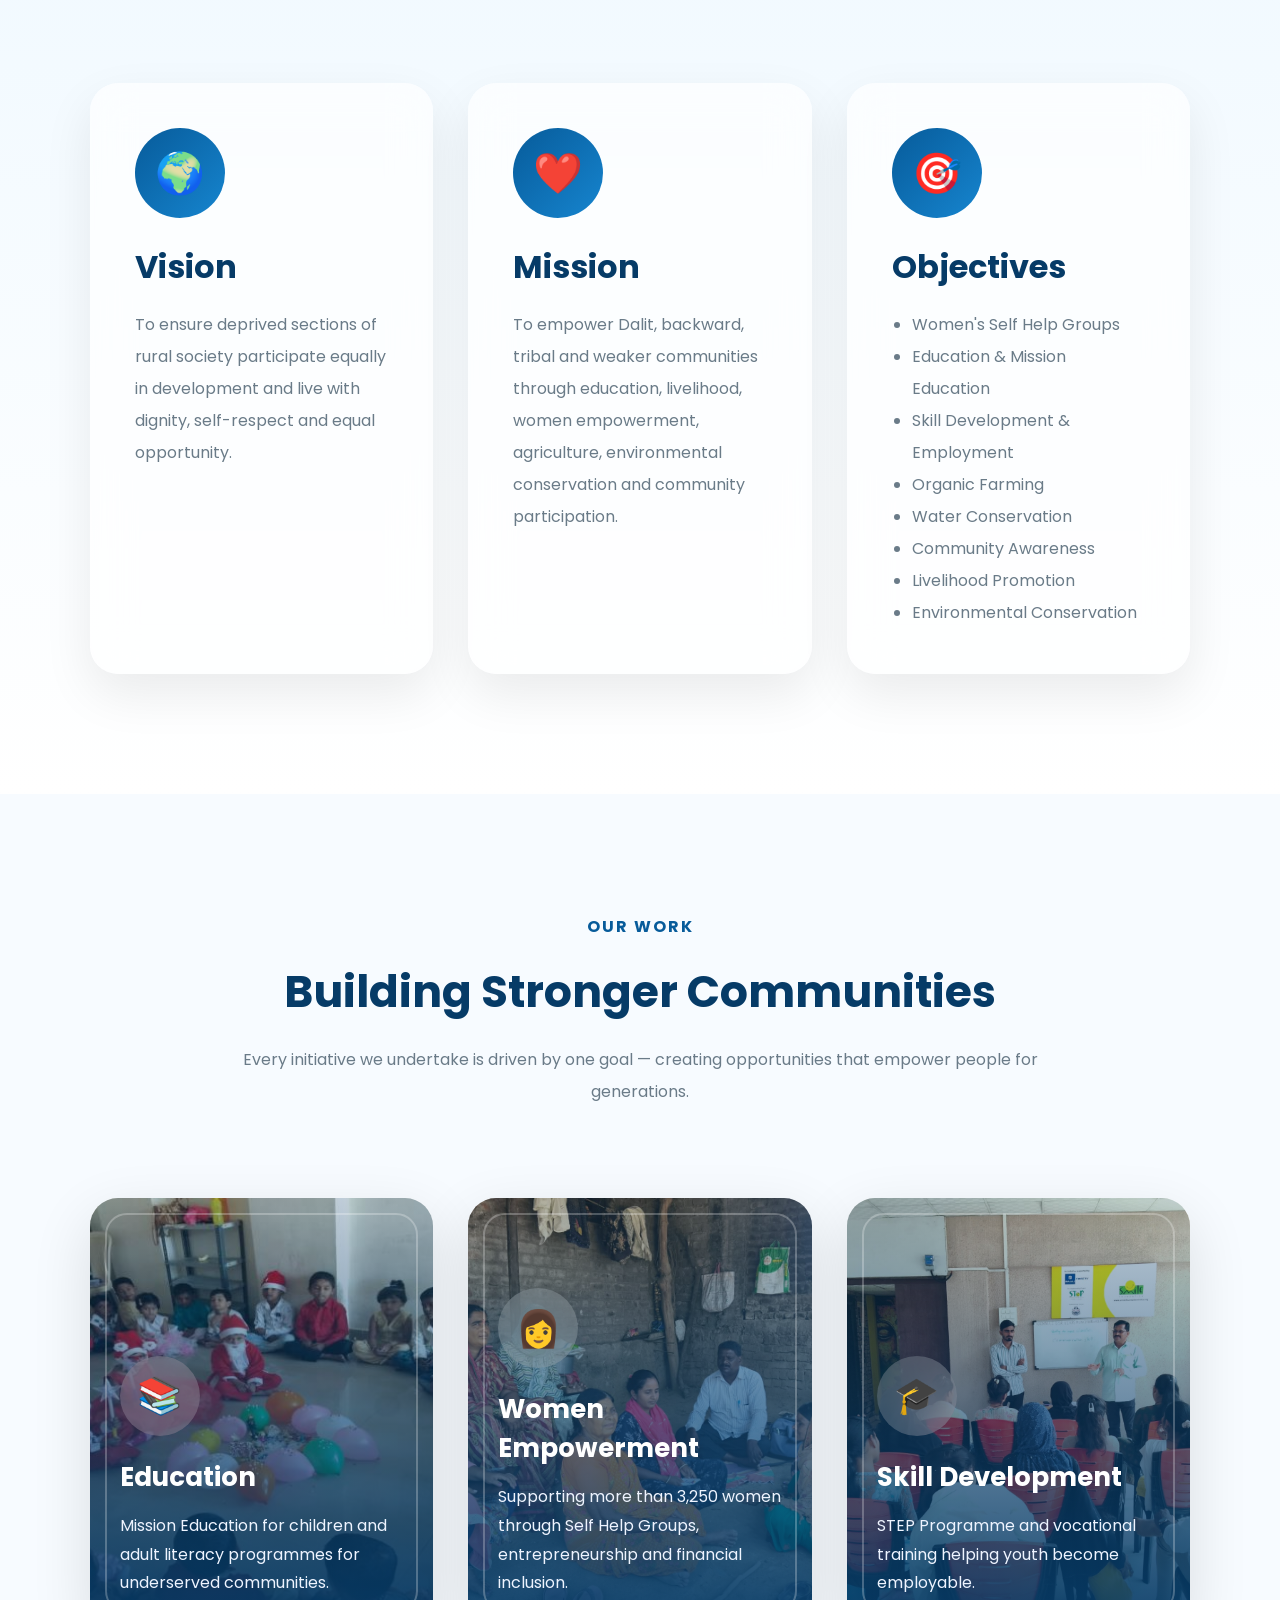
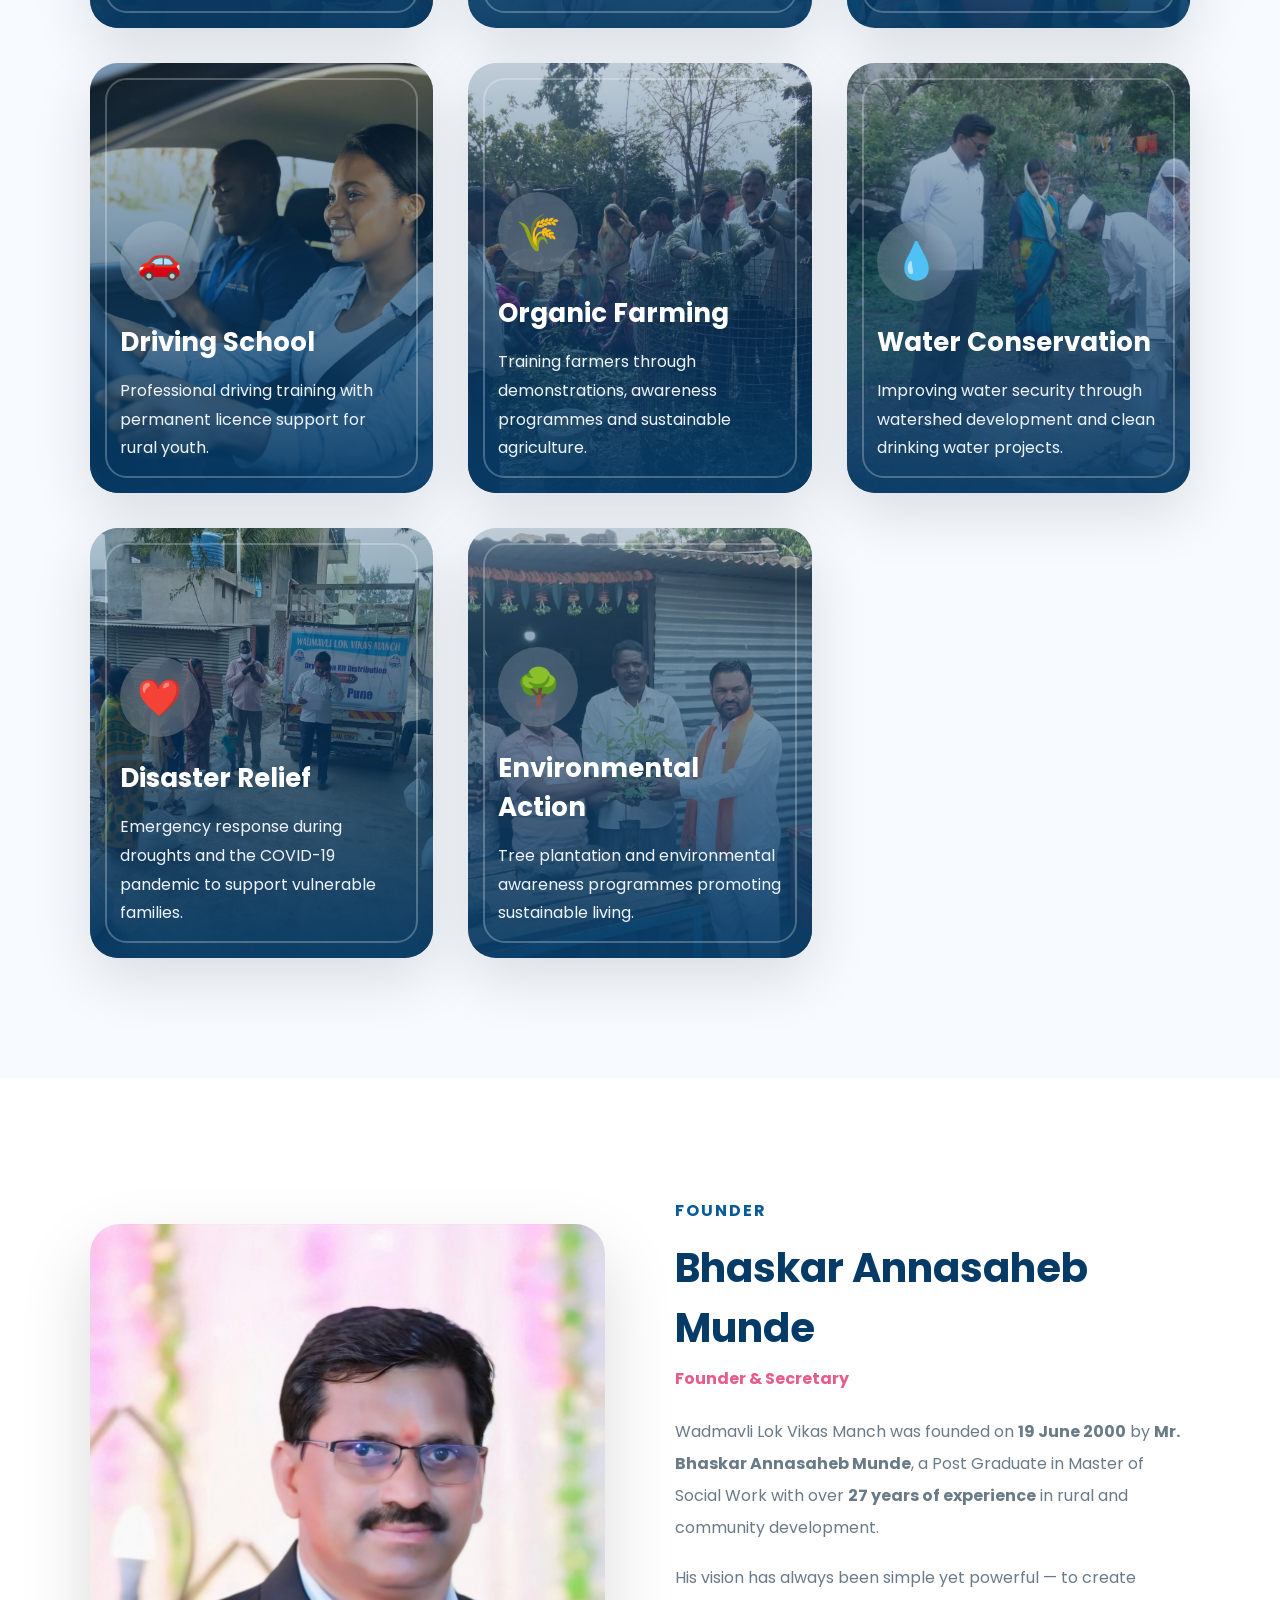
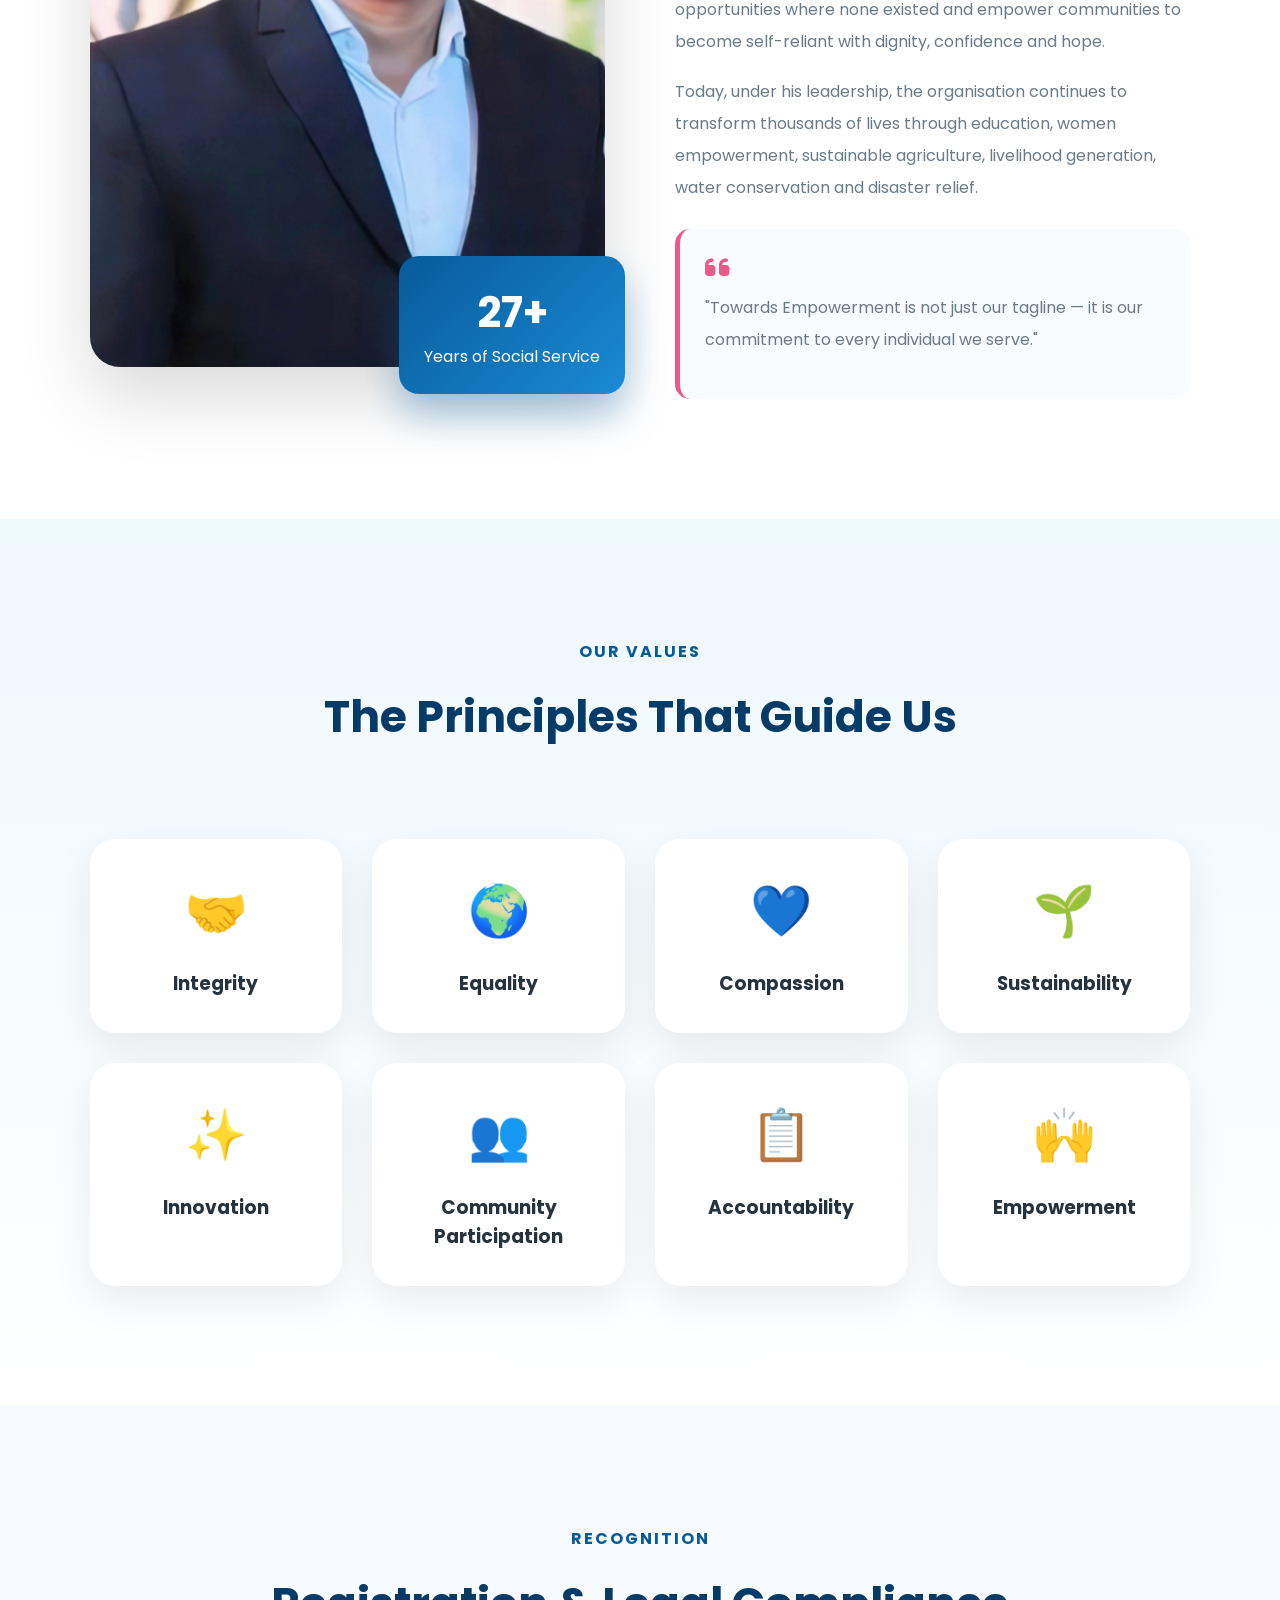
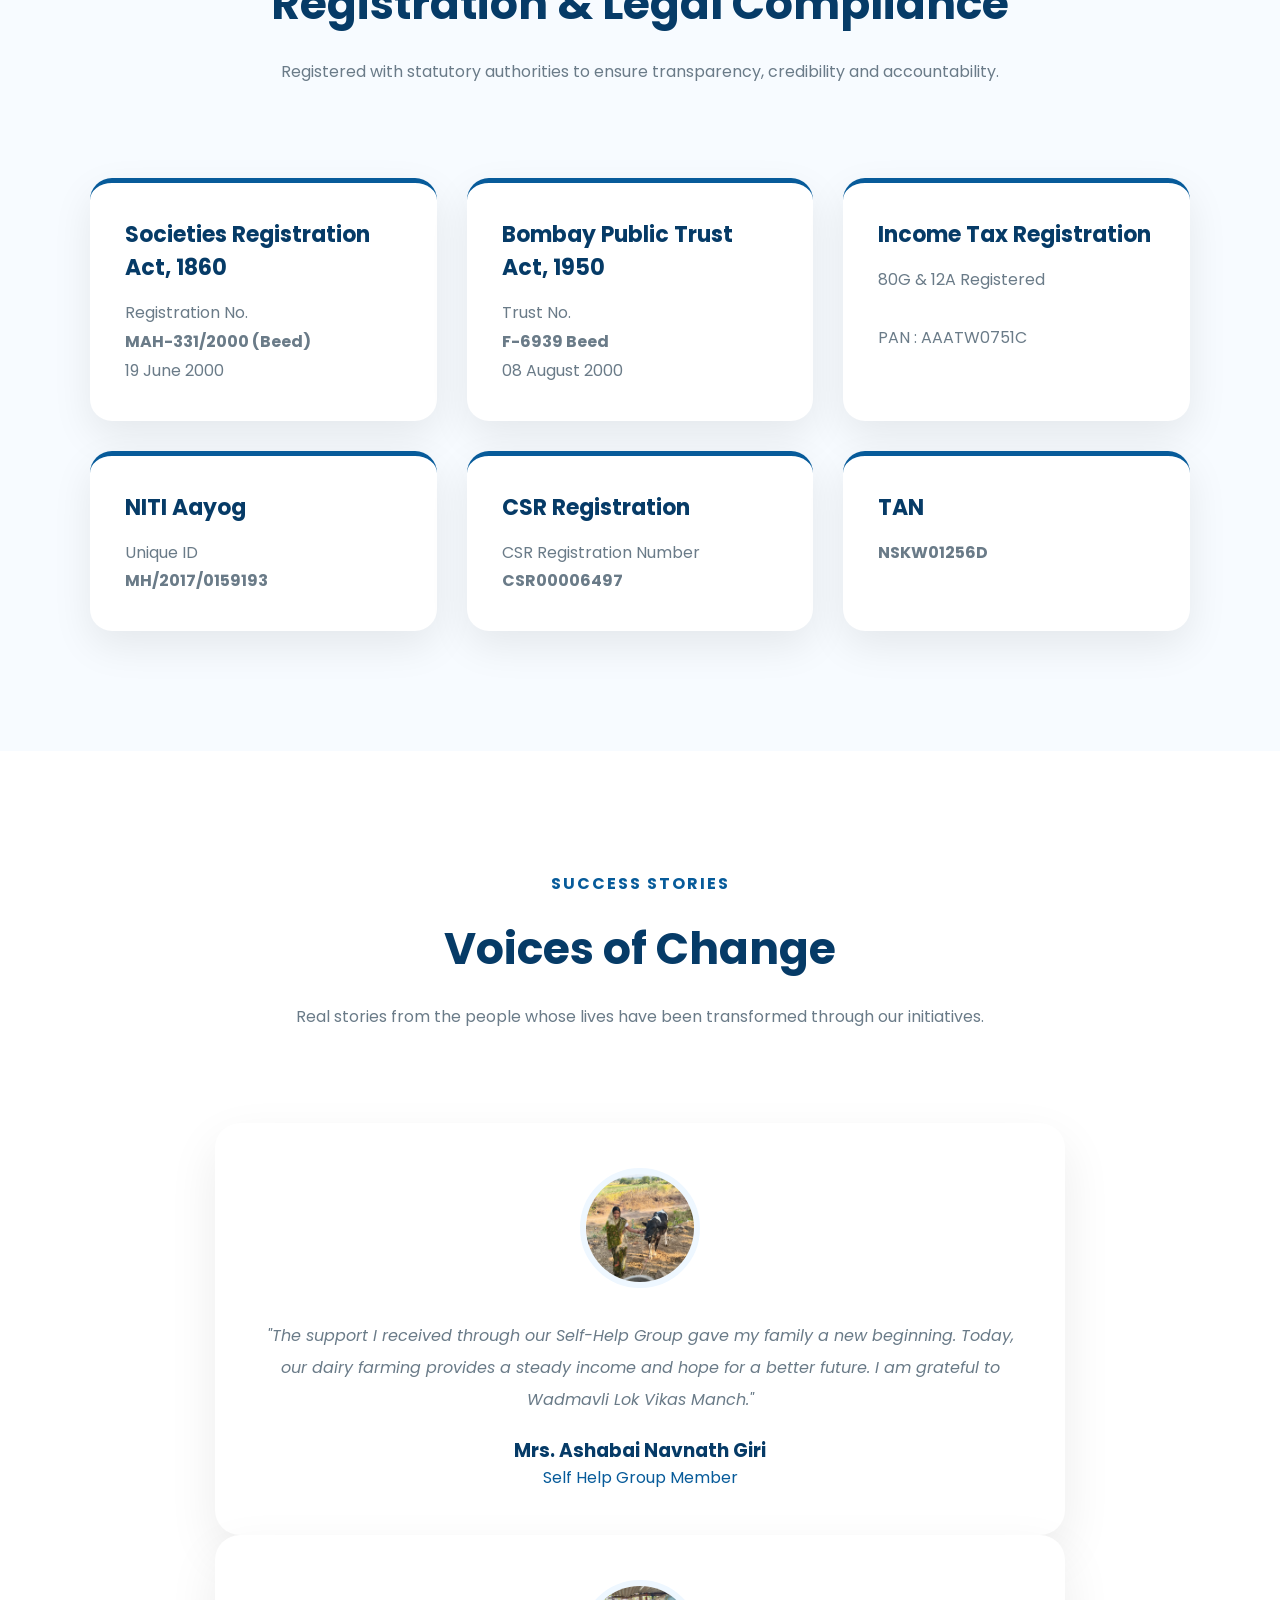
==== commit f2996f2d: "Enhance hero section and add scroll to top button Added scroll to top button functionality and impro" ====
--- a/about.html
+++ b/about.html
@@ -1,4 +1,3 @@
-
 <!DOCTYPE html>
 <html lang="en">
 <head>
@@ -240,7 +239,7 @@
   }
 }
 /*=====================
-Hero
+Hero - Enhanced with better visibility
 =====================*/
 
 
@@ -253,14 +252,27 @@
 
     background-image:
         linear-gradient(
-            rgba(7,91,154,.68),
-            rgba(6,59,103,.88)
+            rgba(7,91,154,.75),
+            rgba(6,59,103,.90)
         ),
         url("about-hero.png");
 
     background-size:cover;
     background-position:center center;
     background-repeat:no-repeat;
+    background-attachment:fixed;
+}
+
+/* Hero overlay glow effect */
+.hero::before{
+    content:'';
+    position:absolute;
+    top:0;
+    left:0;
+    right:0;
+    bottom:0;
+    background:radial-gradient(ellipse at center, rgba(232,91,136,.15), transparent 70%);
+    z-index:1;
 }
 
 .hero-content{
@@ -280,16 +292,21 @@
 
 border-radius:50px;
 
-background:rgba(255,255,255,.13);
+background:rgba(255,255,255,.15);
 
 backdrop-filter:blur(20px);
 
-border:1px solid rgba(255,255,255,.2);
+border:1px solid rgba(255,255,255,.25);
 
 font-weight:600;
 
 margin-bottom:25px;
-
+transition:.3s;
+}
+
+.badge:hover{
+    background:rgba(255,255,255,.25);
+    transform:translateY(-2px);
 }
 
 .hero h1{
@@ -302,6 +319,10 @@
 
 margin-bottom:25px;
 
+}
+
+.hero h1 span{
+    color:#ffd1df;
 }
 
 .hero p{
@@ -350,19 +371,21 @@
 
 color:white;
 
+box-shadow:0 8px 30px rgba(232,91,136,.3);
+
 }
 
 .btn-primary:hover{
 
 transform:translateY(-8px);
 
-box-shadow:0 18px 35px rgba(232,91,136,.35);
+box-shadow:0 18px 40px rgba(232,91,136,.45);
 
 }
 
 .btn-outline{
 
-border:2px solid rgba(255,255,255,.45);
+border:2px solid rgba(255,255,255,.5);
 
 color:white;
 
@@ -374,6 +397,8 @@
 
 background:white;
 color:var(--blue);
+transform:translateY(-8px);
+box-shadow:0 18px 40px rgba(0,0,0,.2);
 
 }
 
@@ -510,8 +535,41 @@
 
 }
 
+/* =========================
+   SCROLL TOP BUTTON
+========================= */
+
+.scroll-top{
+    position:fixed;
+    bottom:30px;
+    right:30px;
+    width:45px;
+    height:45px;
+    border-radius:50%;
+    background:var(--pink);
+    color:white;
+    border:none;
+    font-size:18px;
+    cursor:pointer;
+    box-shadow:0 8px 25px rgba(232,91,136,.3);
+    transition:.3s;
+    opacity:0;
+    transform:translateY(20px);
+    z-index:999;
+}
+
+.scroll-top.visible{
+    opacity:1;
+    transform:translateY(0);
+}
+
+.scroll-top:hover{
+    background:var(--dark);
+    transform:translateY(-3px);
+    box-shadow:0 12px 30px rgba(6,59,103,.35);
+}
+
 /* Responsive */
-
 @media(max-width:991px){
 
 .hero h1{
@@ -538,20 +596,61 @@
 
 @media(max-width:768px){
 
+    /* HERO Mobile Fixes */
     .hero{
+        min-height:85vh;
+        padding:0 20px;
         text-align:center;
+        background-attachment:scroll;
+        background-position:center 30%;
+    }
+
+    .hero-content{
+        width:100%;
+        max-width:100%;
+        padding:60px 0 80px;
+    }
+
+    .badge{
+        font-size:12px;
+        padding:9px 16px;
+        gap:8px;
+        margin-bottom:20px;
+        display:inline-flex;
+    }
+
+    .hero h1{
+        font-size:30px;
+        line-height:1.25;
+        margin-bottom:20px;
+    }
+
+    .hero p{
+        font-size:14px;
+        line-height:1.8;
+        margin-bottom:30px;
+        color:#e8f0f8;
     }
 
     .hero-buttons{
+        width:100%;
+        gap:12px;
         justify-content:center;
     }
 
-    .hero h1{
-        font-size:36px;
+    .hero-buttons .btn{
+        width:100%;
+        max-width:280px;
+        padding:13px 20px;
+        font-size:14px;
+        justify-content:center;
+    }
+
+    .btn-primary{
+        box-shadow:0 8px 25px rgba(232,91,136,.25);
     }
 
     /* STORY */
-
     .story{
         padding:50px 20px 70px;
         margin-top:-35px;
@@ -603,6 +702,10 @@
         padding:18px;
         font-size:14px;
         line-height:1.7;
+    }
+
+    .floating-card{
+        display:none;
     }
 
 }
@@ -1425,11 +1528,27 @@
 background:linear-gradient(135deg,#075b9a,#063b67);
 color:white;
 text-align:center;
+position:relative;
+overflow:hidden;
+}
+
+.join-us::before{
+    content:'';
+    position:absolute;
+    width:400px;
+    height:400px;
+    border-radius:50%;
+    background:rgba(255,255,255,.03);
+    top:-200px;
+    right:-100px;
+    animation:float 20s ease-in-out infinite;
 }
 
 .join-us h2{
 font-size:44px;
 margin-bottom:20px;
+position:relative;
+z-index:2;
 }
 
 .join-us p{
@@ -1437,6 +1556,8 @@
 margin:0 auto 40px;
 line-height:2;
 color:#eef5ff;
+position:relative;
+z-index:2;
 }
 
 .join-buttons{
@@ -1444,11 +1565,9 @@
 justify-content:center;
 gap:20px;
 flex-wrap:wrap;
-}
-
-/*==========================
-FOOTER
-===========================*/
+position:relative;
+z-index:2;
+}
 
 /* =========================
    FOOTER — matches volunteer/gallery
@@ -1484,7 +1603,11 @@
   .footer-links h4 { font-size: 15px; }
 }
 
-@media (max-width:768px){
+/* =========================================
+   MOBILE RESPONSIVE FIXES
+   ========================================= */
+
+@media(max-width:768px){
 section{padding:70px 20px;}
 .hero{min-height:85vh;text-align:center;}
 .hero h1{font-size:2rem;line-height:1.2;}
@@ -1499,14 +1622,14 @@
 .hero-buttons,.join-buttons{flex-direction:column;}
 .testimonial-card img{width:90px;height:90px;}
 }
- @media(max-width:768px){
+
+@media(max-width:768px){
 
     .hero{
         min-height:calc(100vh - 70px);
         padding:0 20px;
         text-align:center;
-
-        background-position:center center;
+        background-position:center 20%;
         background-size:cover;
     }
 
@@ -1521,6 +1644,7 @@
         padding:9px 16px;
         gap:8px;
         margin-bottom:20px;
+        display:inline-flex;
     }
 
     .hero h1{
@@ -1548,8 +1672,6 @@
 
 }
 @media(max-width:768px){
-
-    /* JOURNEY MOBILE */
 
     .journey{
         padding:70px 20px;
@@ -1633,10 +1755,6 @@
 
 }
  @media(max-width:768px){
-
-    /* ======================
-       IMPACT MOBILE
-       ====================== */
 
     .impact{
         padding:70px 20px;
@@ -1693,10 +1811,6 @@
 }
  @media(max-width:768px){
 
-    /* =========================
-       MISSION / VISION / OBJECTIVES
-       ========================= */
-
     .mission-section{
         padding:70px 20px;
     }
@@ -1759,10 +1873,6 @@
 
 }
  @media(max-width:768px){
-
-    /* =========================
-       AREAS OF WORK MOBILE
-       ========================= */
 
     .work-section{
         padding:70px 20px;
@@ -1827,10 +1937,6 @@
 
 }
  @media(max-width:768px){
-
-    /* =========================
-       FOUNDER MOBILE
-       ========================= */
 
     .founder-section{
         padding:70px 20px;
@@ -1915,10 +2021,6 @@
 }
  @media(max-width:768px){
 
-    /* =========================
-       CORE VALUES MOBILE
-       ========================= */
-
     .values-section{
         padding:70px 20px;
     }
@@ -1963,10 +2065,6 @@
 }
  @media(max-width:768px){
 
-    /* =========================
-       REGISTRATION MOBILE
-       ========================= */
-
     .registration-section{
         padding:70px 20px;
     }
@@ -2017,10 +2115,6 @@
 }
  @media(max-width:768px){
 
-    /* =========================
-       TESTIMONIALS MOBILE
-       ========================= */
-
     .testimonial-section{
         padding:70px 20px;
     }
@@ -2077,10 +2171,6 @@
 
 }
  @media(max-width:768px){
-
-    /* =========================
-       FUTURE VISION MOBILE
-       ========================= */
 
     .future{
         padding:70px 20px;
@@ -2128,10 +2218,6 @@
 
 }
  @media(max-width:768px){
-
-    /* =========================
-       JOIN OUR MISSION MOBILE
-       ========================= */
 
     .join-us{
         padding:70px 20px;
@@ -2263,6 +2349,39 @@
         overflow:hidden;
     }
 
+}
+
+/* =========================
+   SCROLL TOP BUTTON - Add this
+========================= */
+.scroll-top{
+    position:fixed;
+    bottom:30px;
+    right:30px;
+    width:45px;
+    height:45px;
+    border-radius:50%;
+    background:var(--pink);
+    color:white;
+    border:none;
+    font-size:18px;
+    cursor:pointer;
+    box-shadow:0 8px 25px rgba(232,91,136,.3);
+    transition:.3s;
+    opacity:0;
+    transform:translateY(20px);
+    z-index:999;
+}
+
+.scroll-top.visible{
+    opacity:1;
+    transform:translateY(0);
+}
+
+.scroll-top:hover{
+    background:var(--dark);
+    transform:translateY(-3px);
+    box-shadow:0 12px 30px rgba(6,59,103,.35);
 }
 </style>
 
@@ -2301,9 +2420,7 @@
 <!-- Floating Blobs -->
 
 <div class="blob one"></div>
-
 <div class="blob two"></div>
-
 <div class="blob three"></div>
 
 <!-- HERO -->
@@ -2324,11 +2441,11 @@
 
 <h1>
 
-Empowering Communities,
-
-Transforming Lives,
-
-Building Hope Since 2000
+Empowering Communities,<br>
+
+Transforming Lives,<br>
+
+Building Hope <span>Since 2000</span>
 
 </h1>
 
@@ -3637,6 +3754,11 @@
     <p>© 2026 Wadmavli Lok Vikas Manch. All Rights Reserved.</p>
   </div>
 </footer>
+
+<!-- Scroll to Top Button -->
+<button class="scroll-top" id="scrollTopBtn" onclick="window.scrollTo({top:0,behavior:'smooth'})">
+    <i class="fas fa-arrow-up"></i>
+</button>
  
 <script>
 const counters=document.querySelectorAll(".counter");
@@ -3667,6 +3789,16 @@
 
 update();
 
+});
+
+// Scroll to Top Button
+const scrollBtn = document.getElementById('scrollTopBtn');
+window.addEventListener('scroll', function() {
+    if (window.scrollY > 400) {
+        scrollBtn.classList.add('visible');
+    } else {
+        scrollBtn.classList.remove('visible');
+    }
 });
 </script>
 
@@ -3692,3 +3824,6 @@
 }
 
 </script>
+
+</body>
+</html>
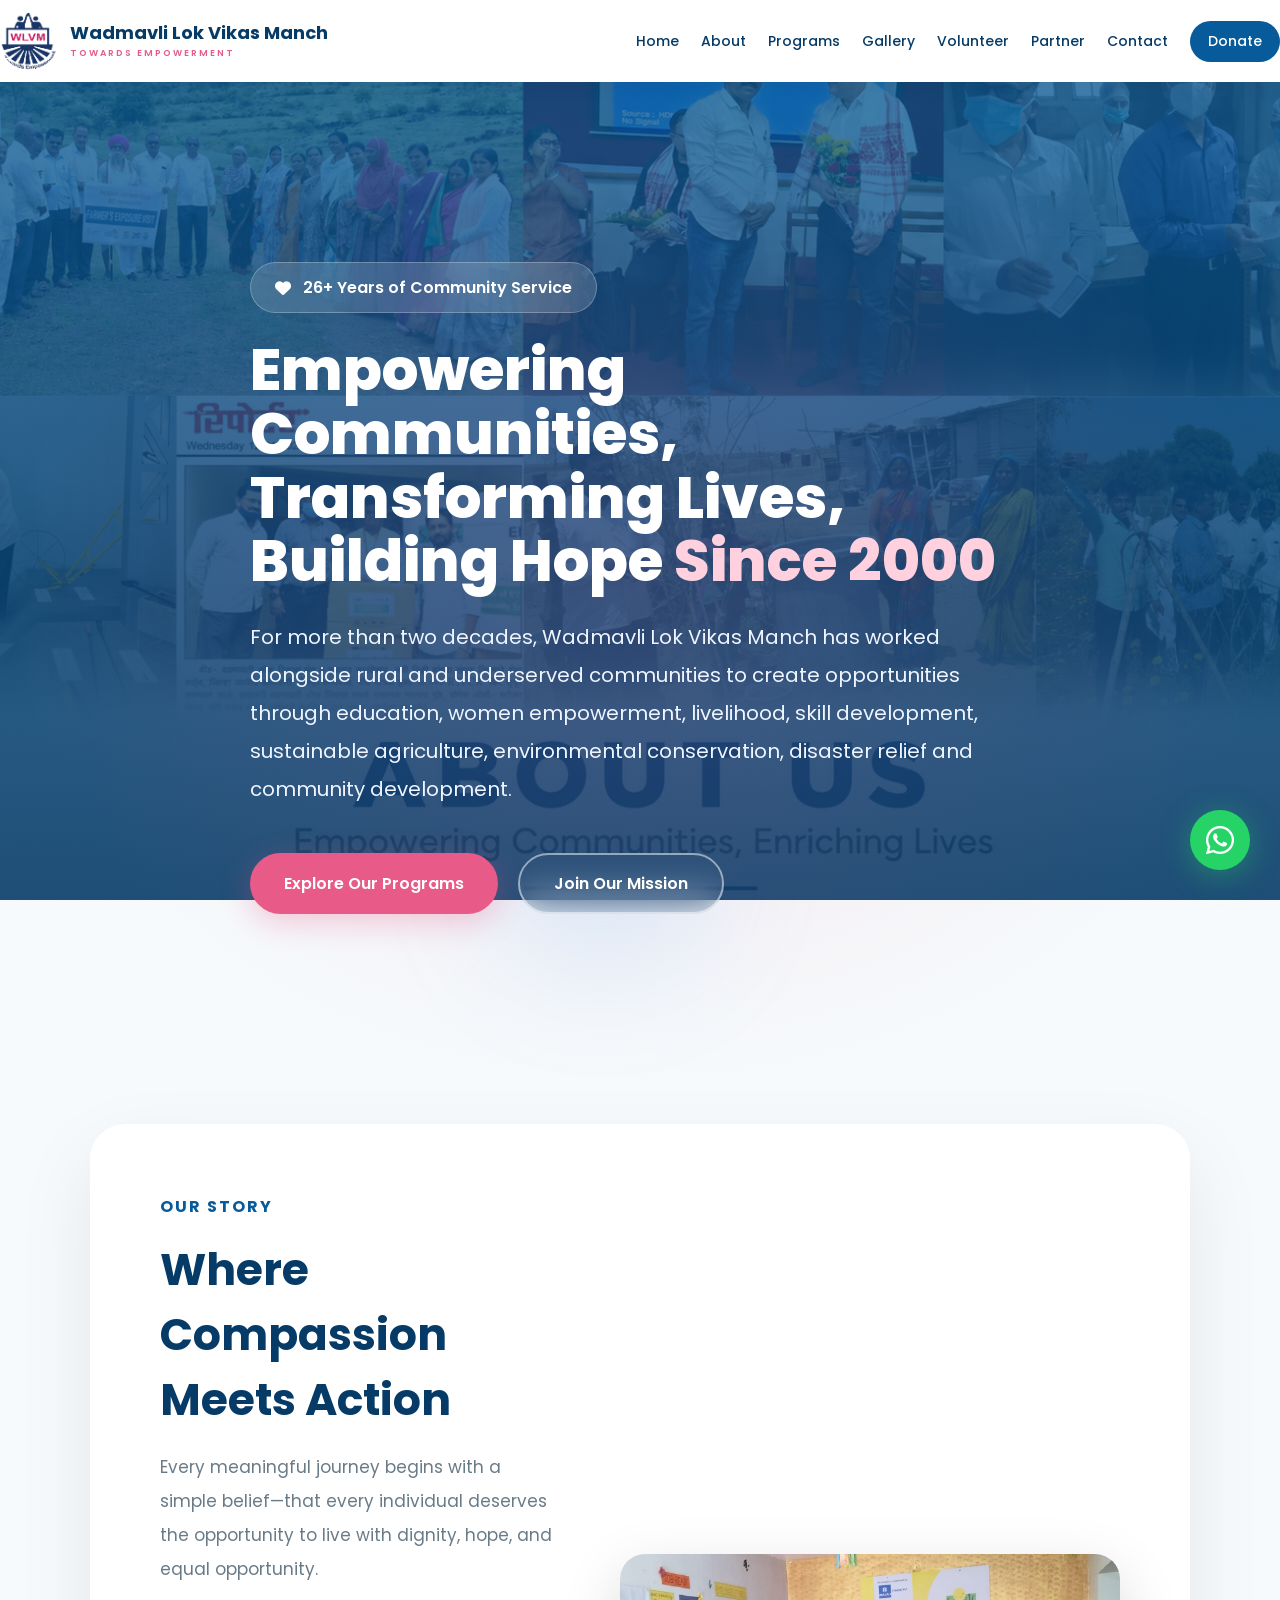
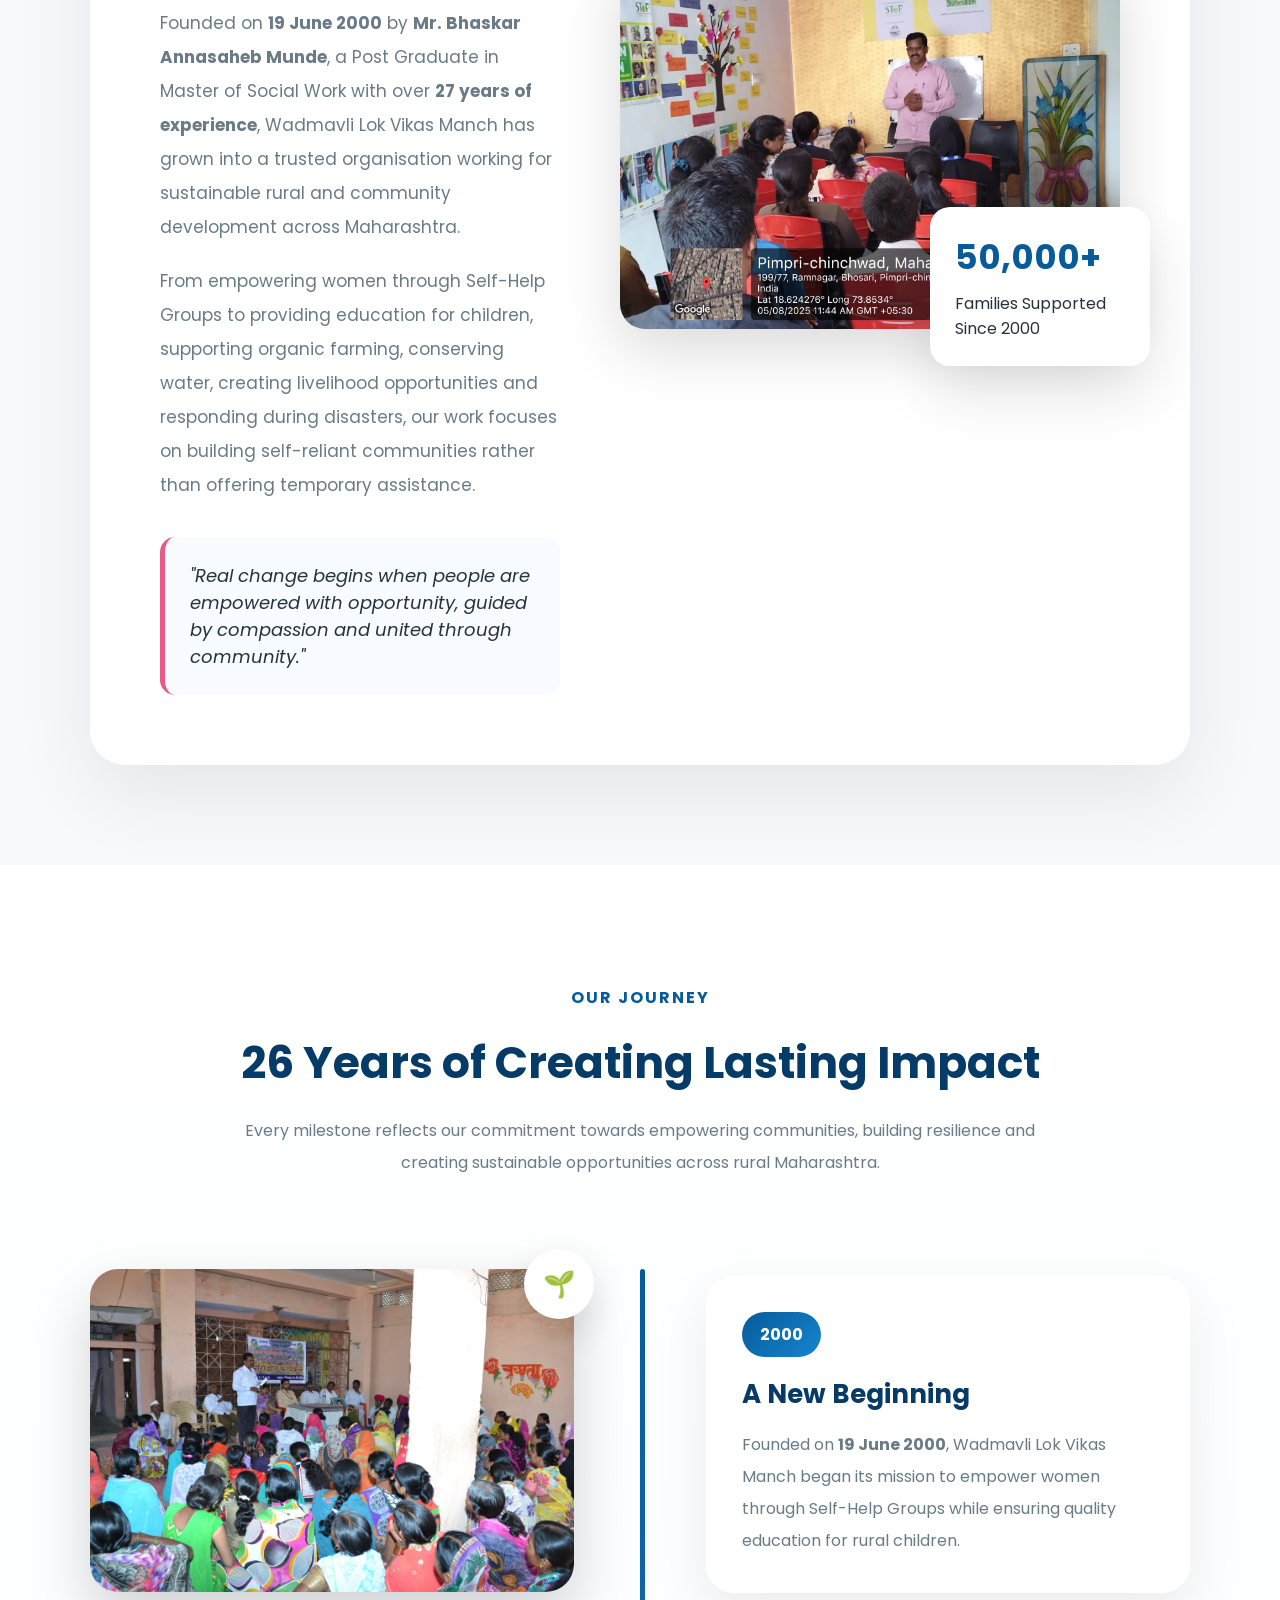
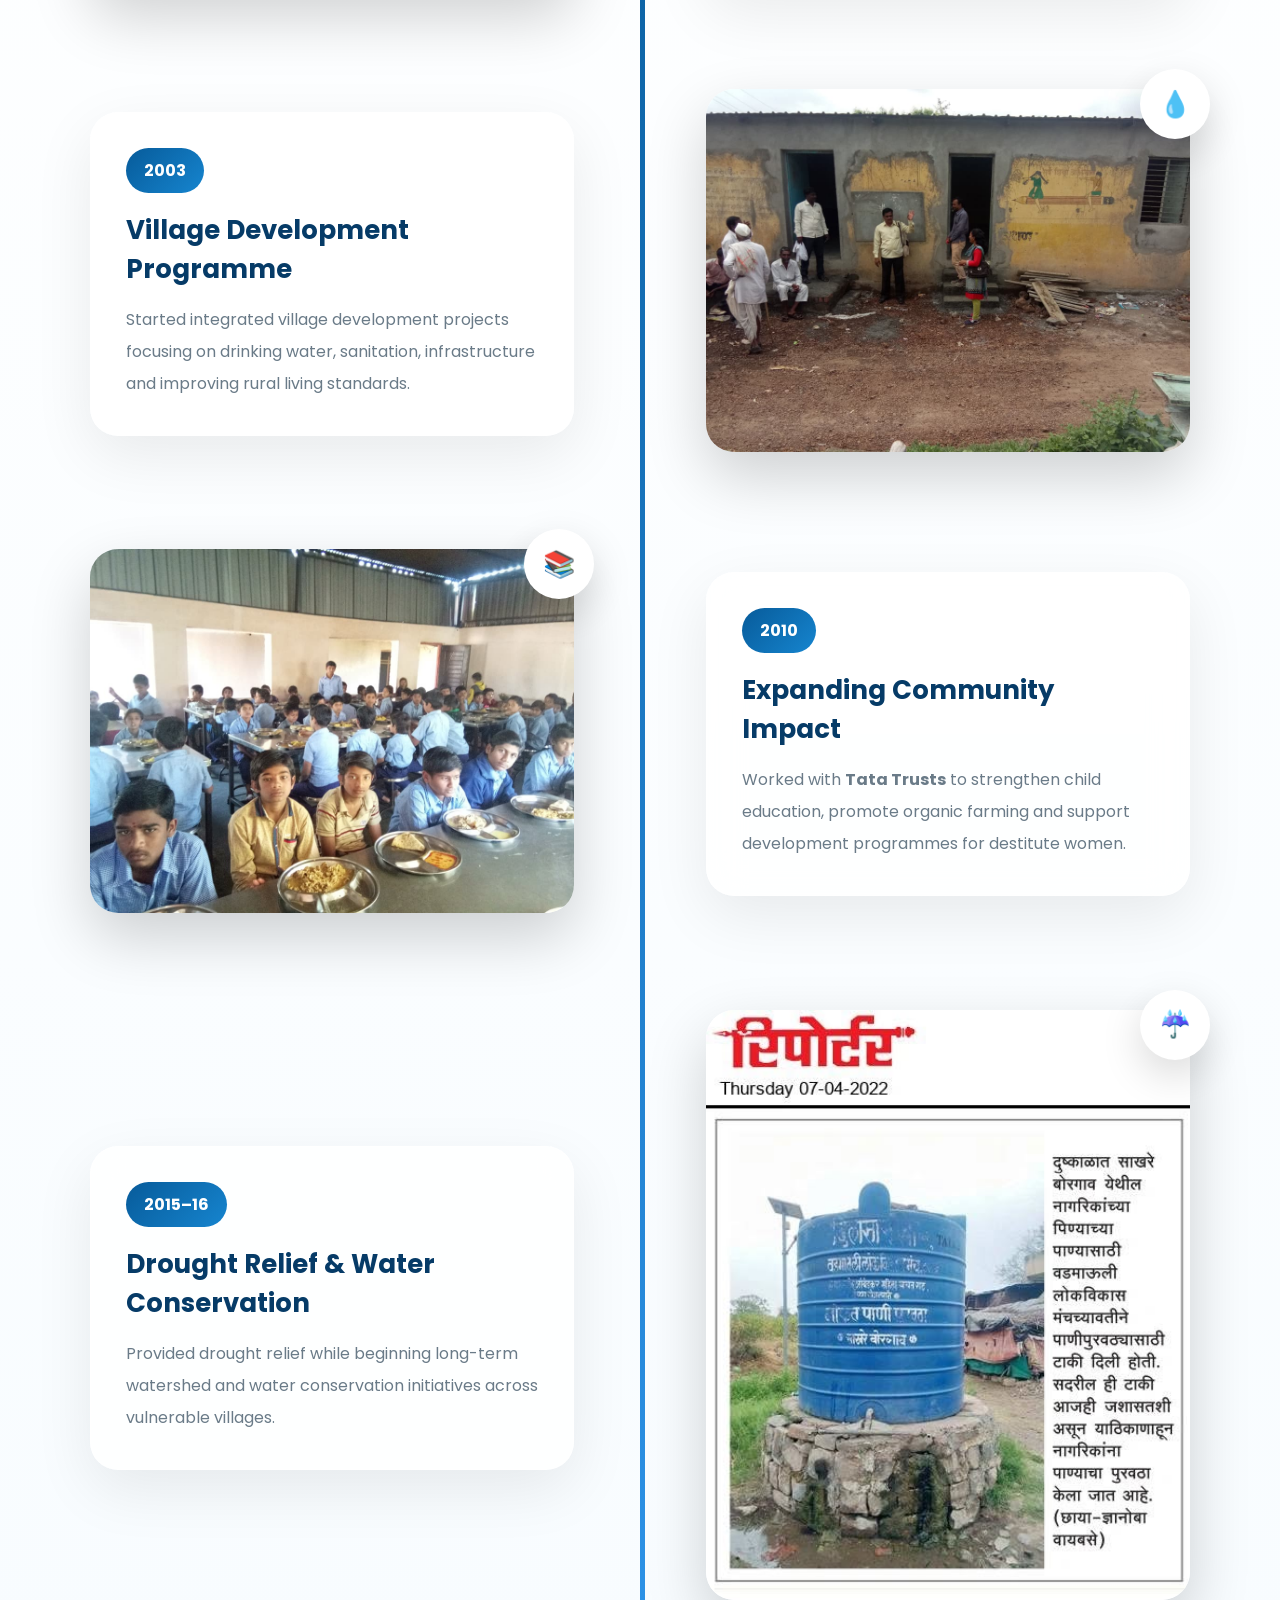
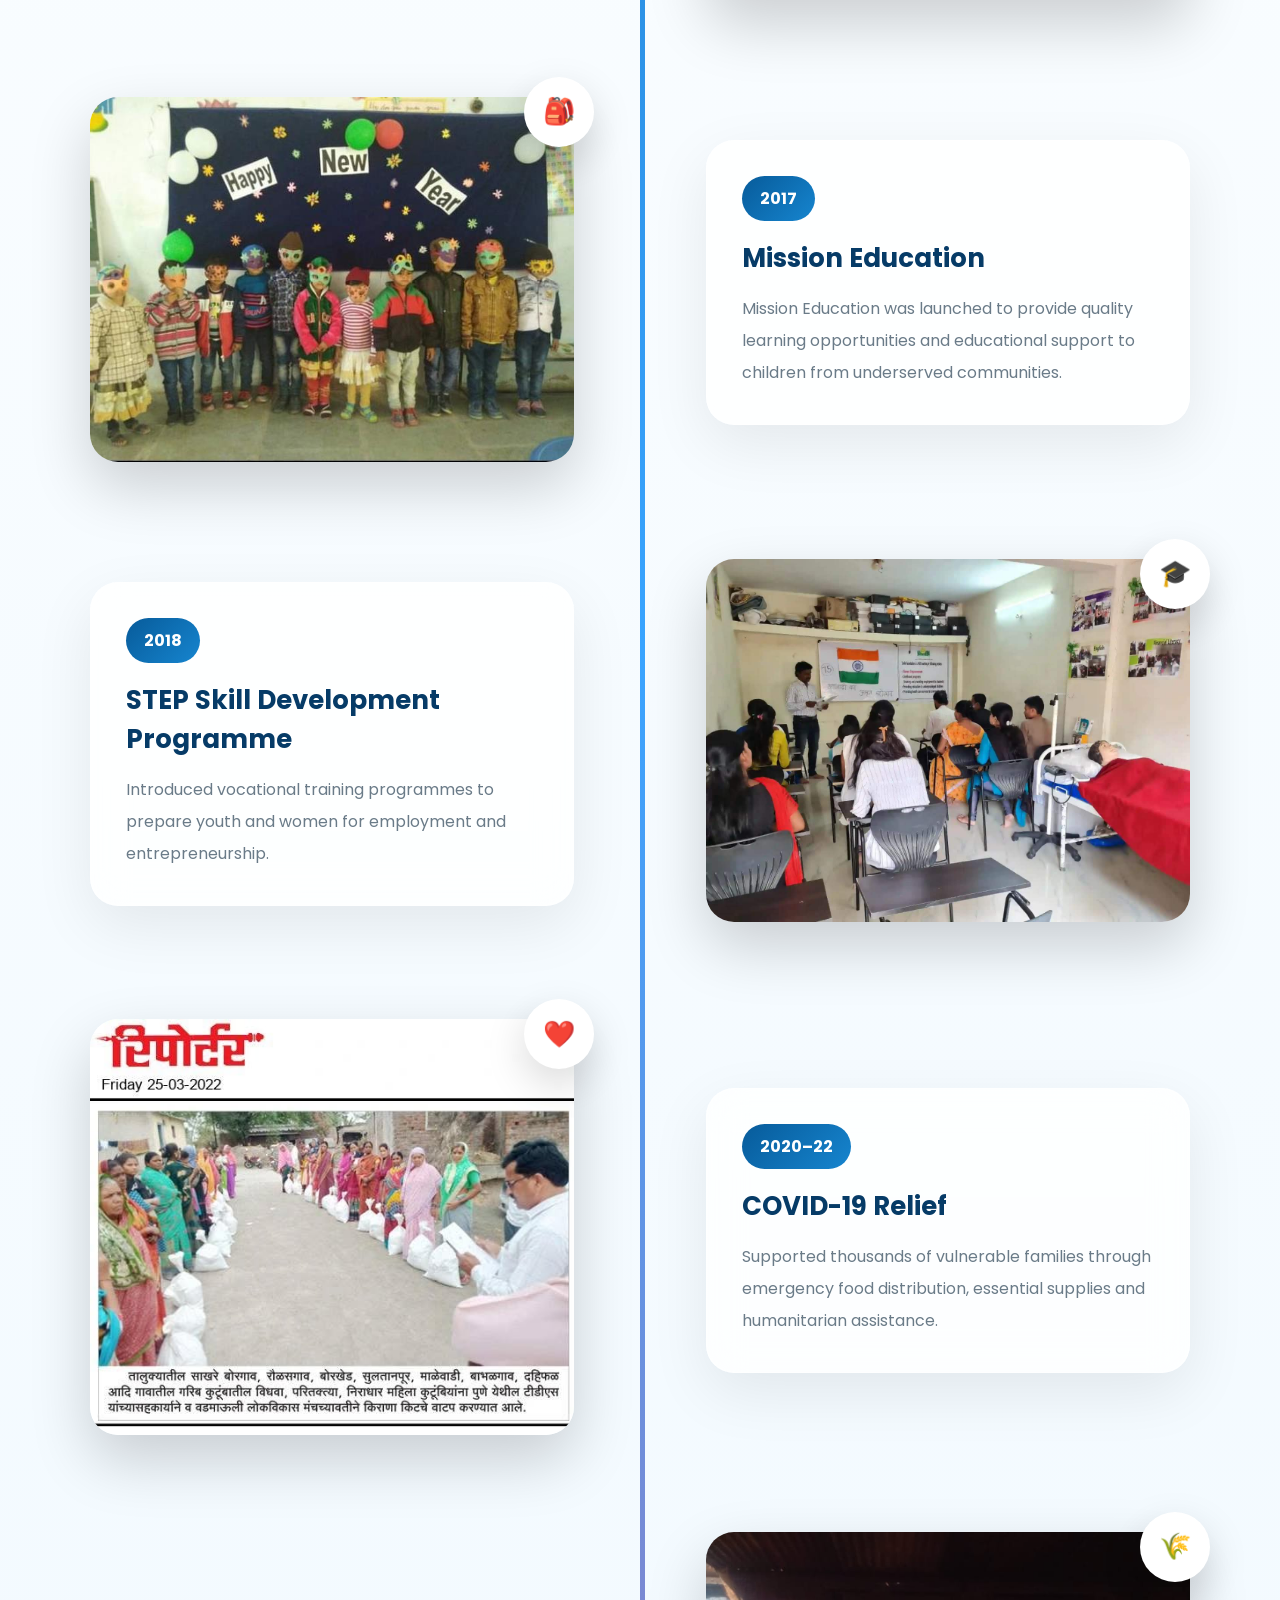
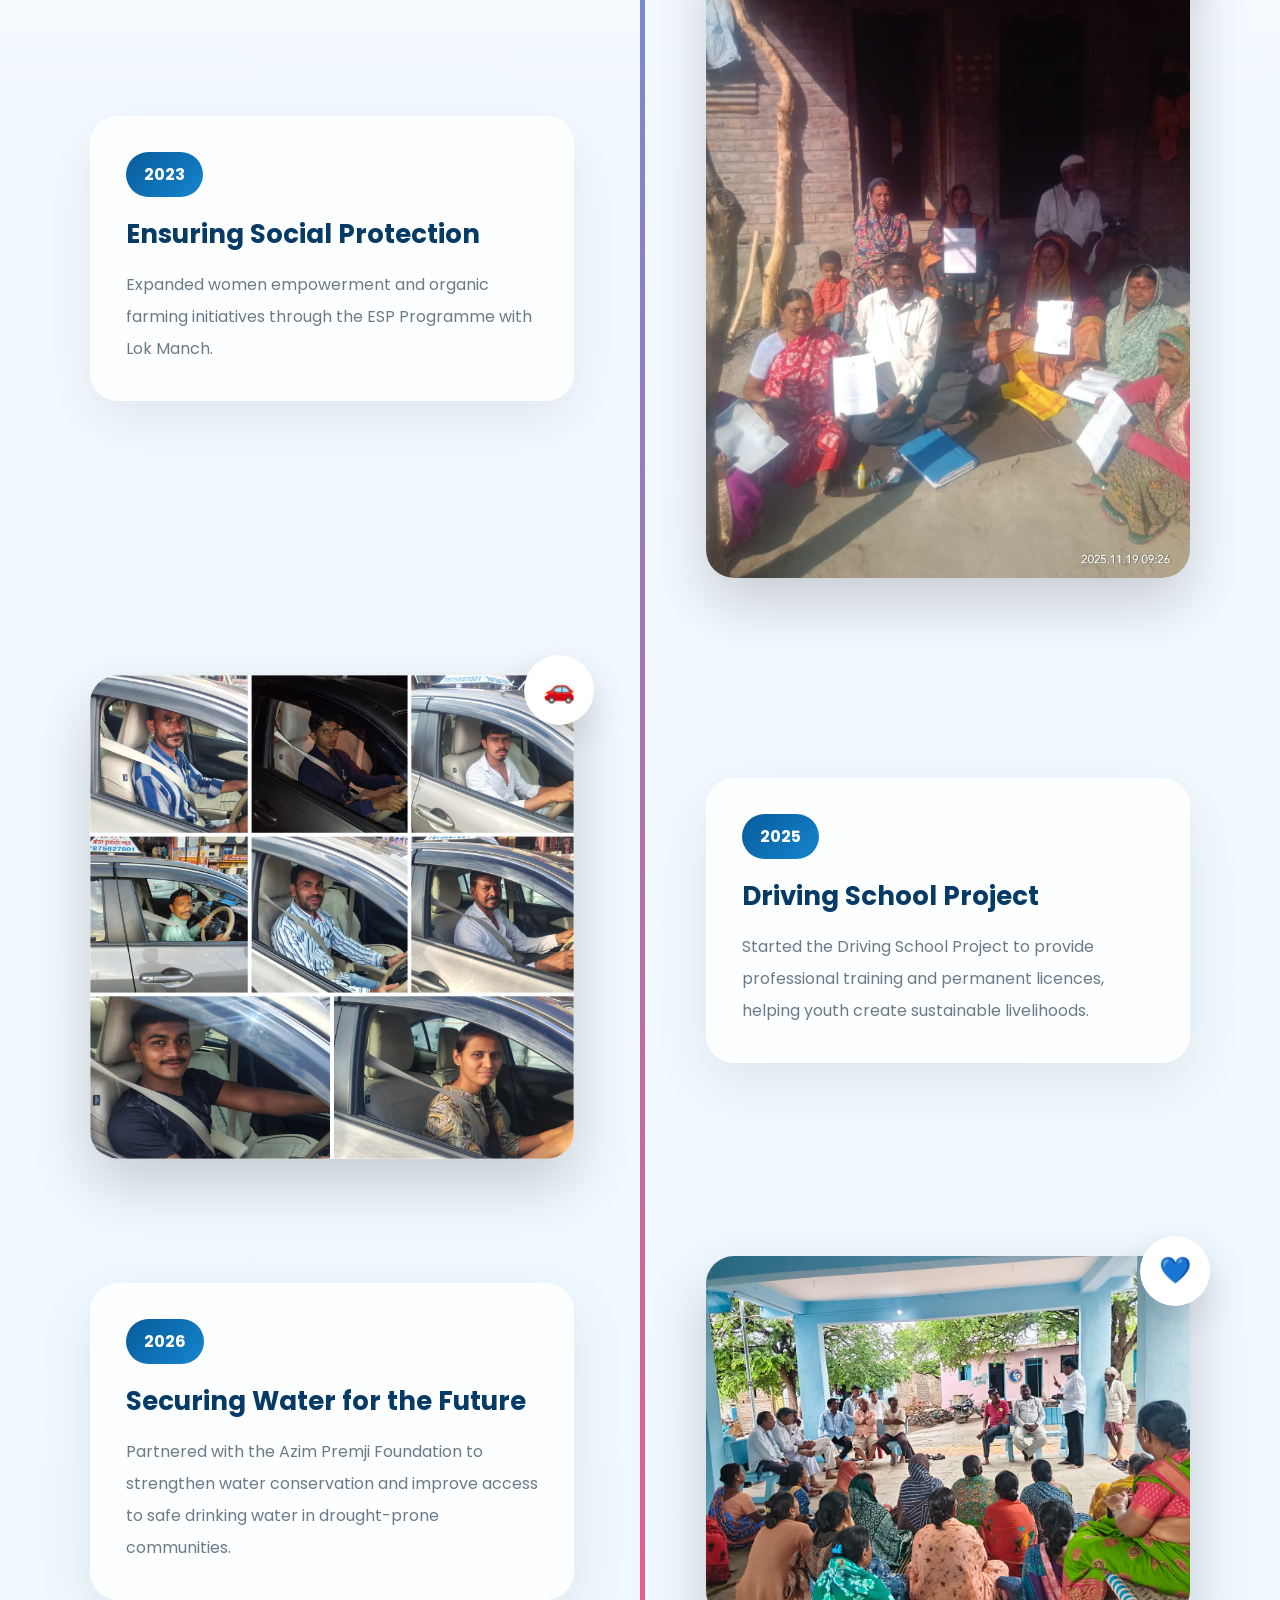
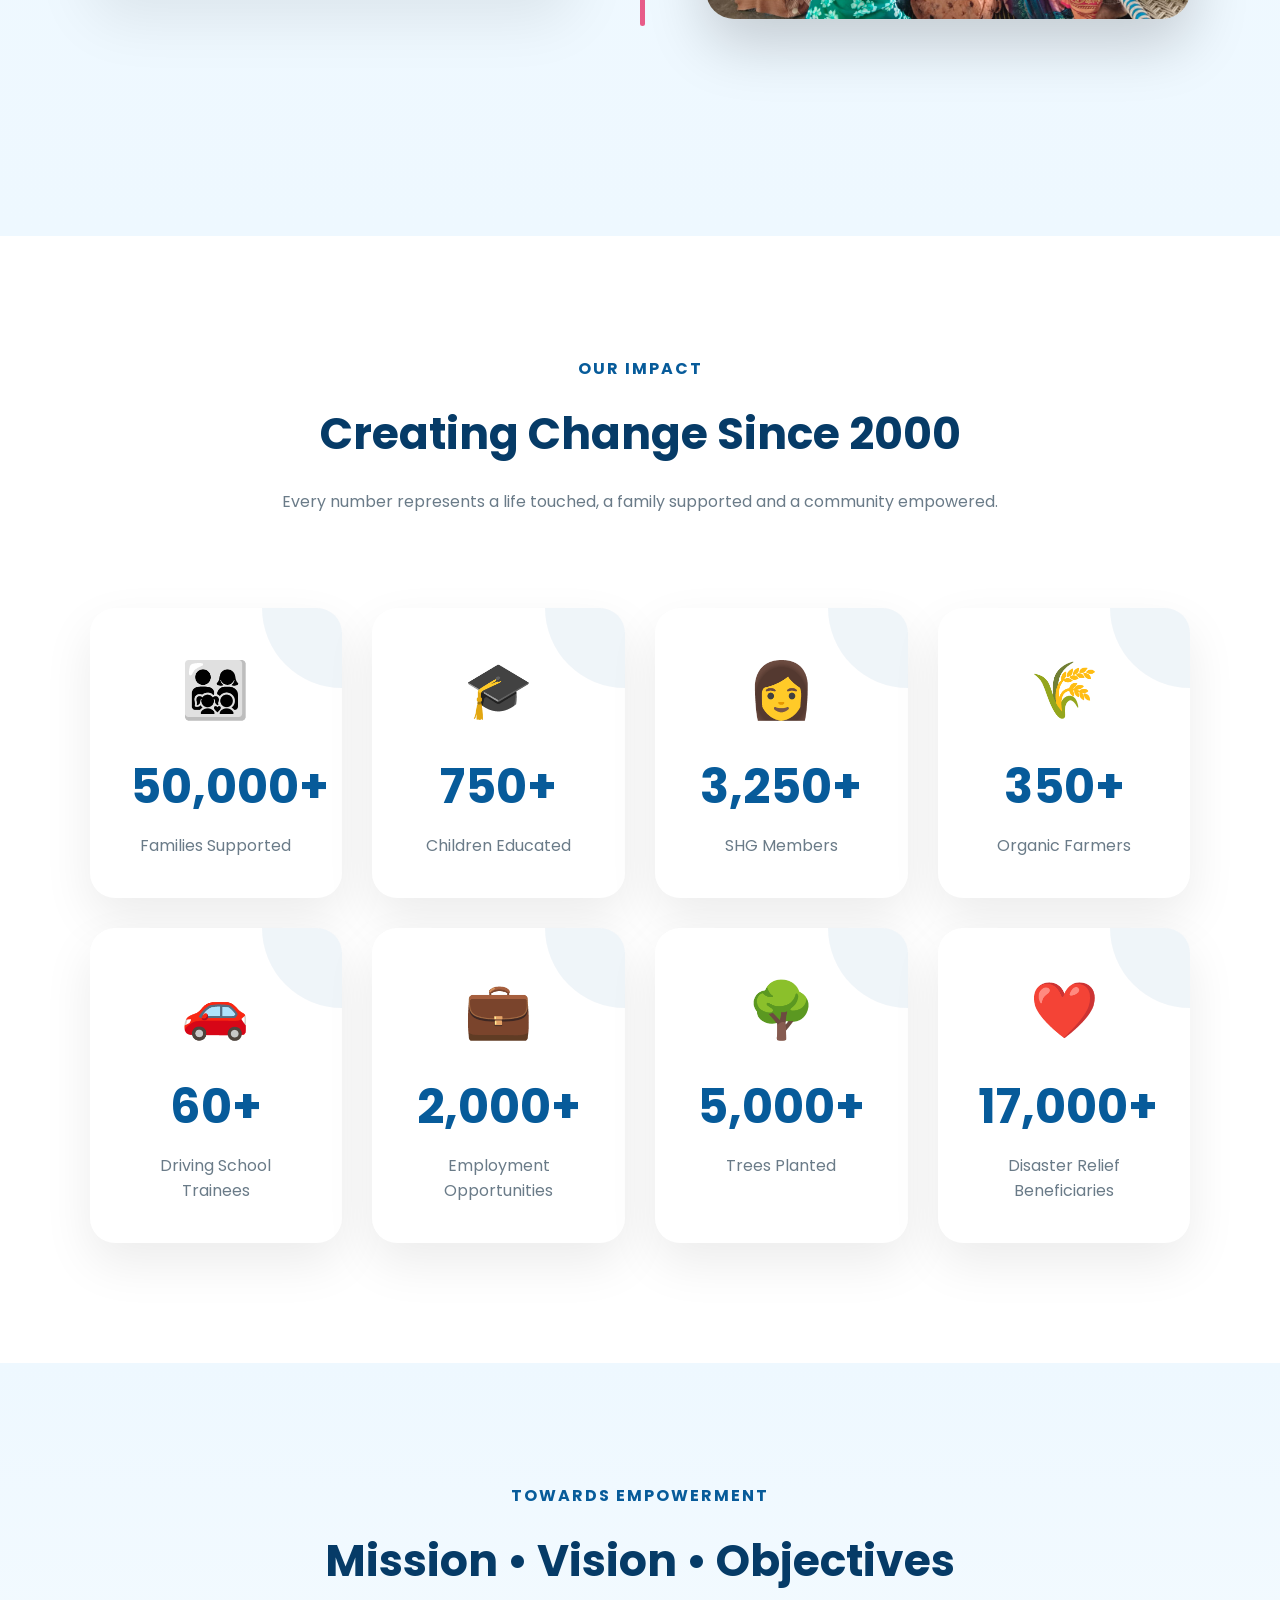
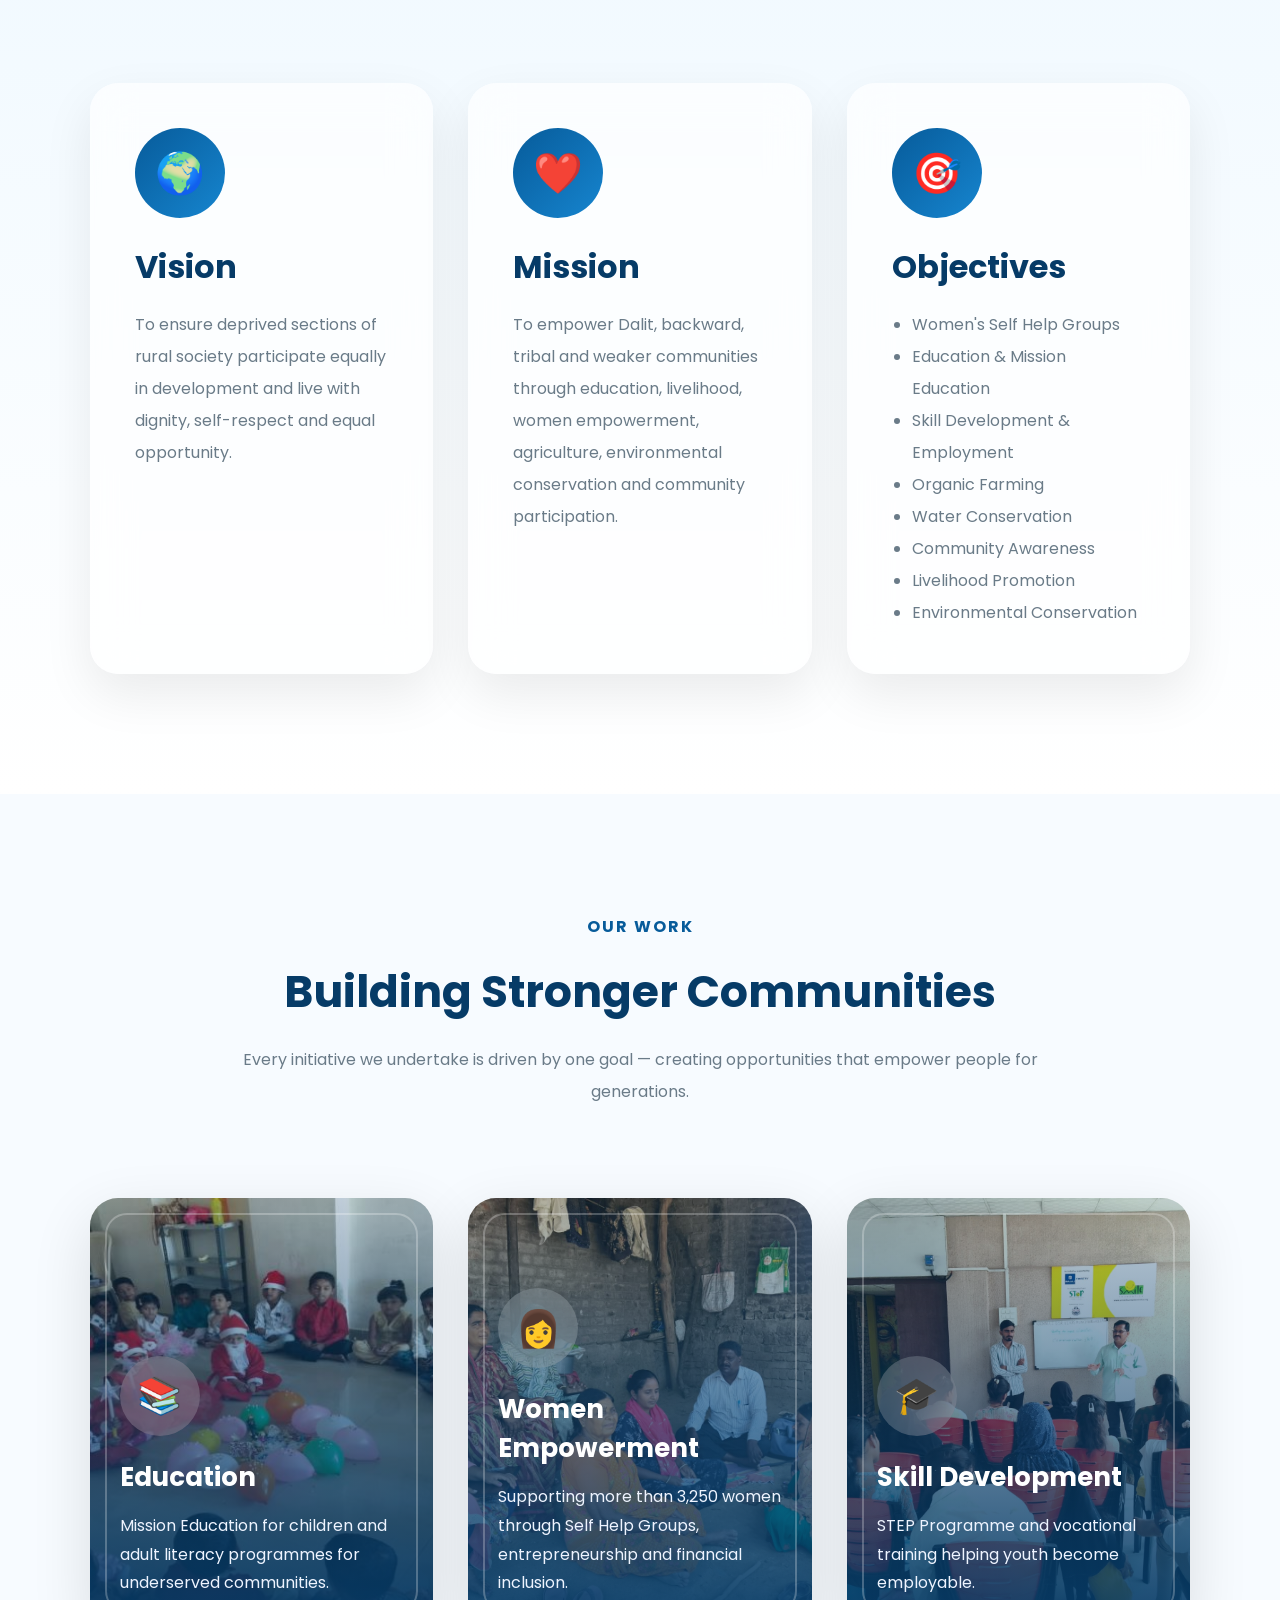
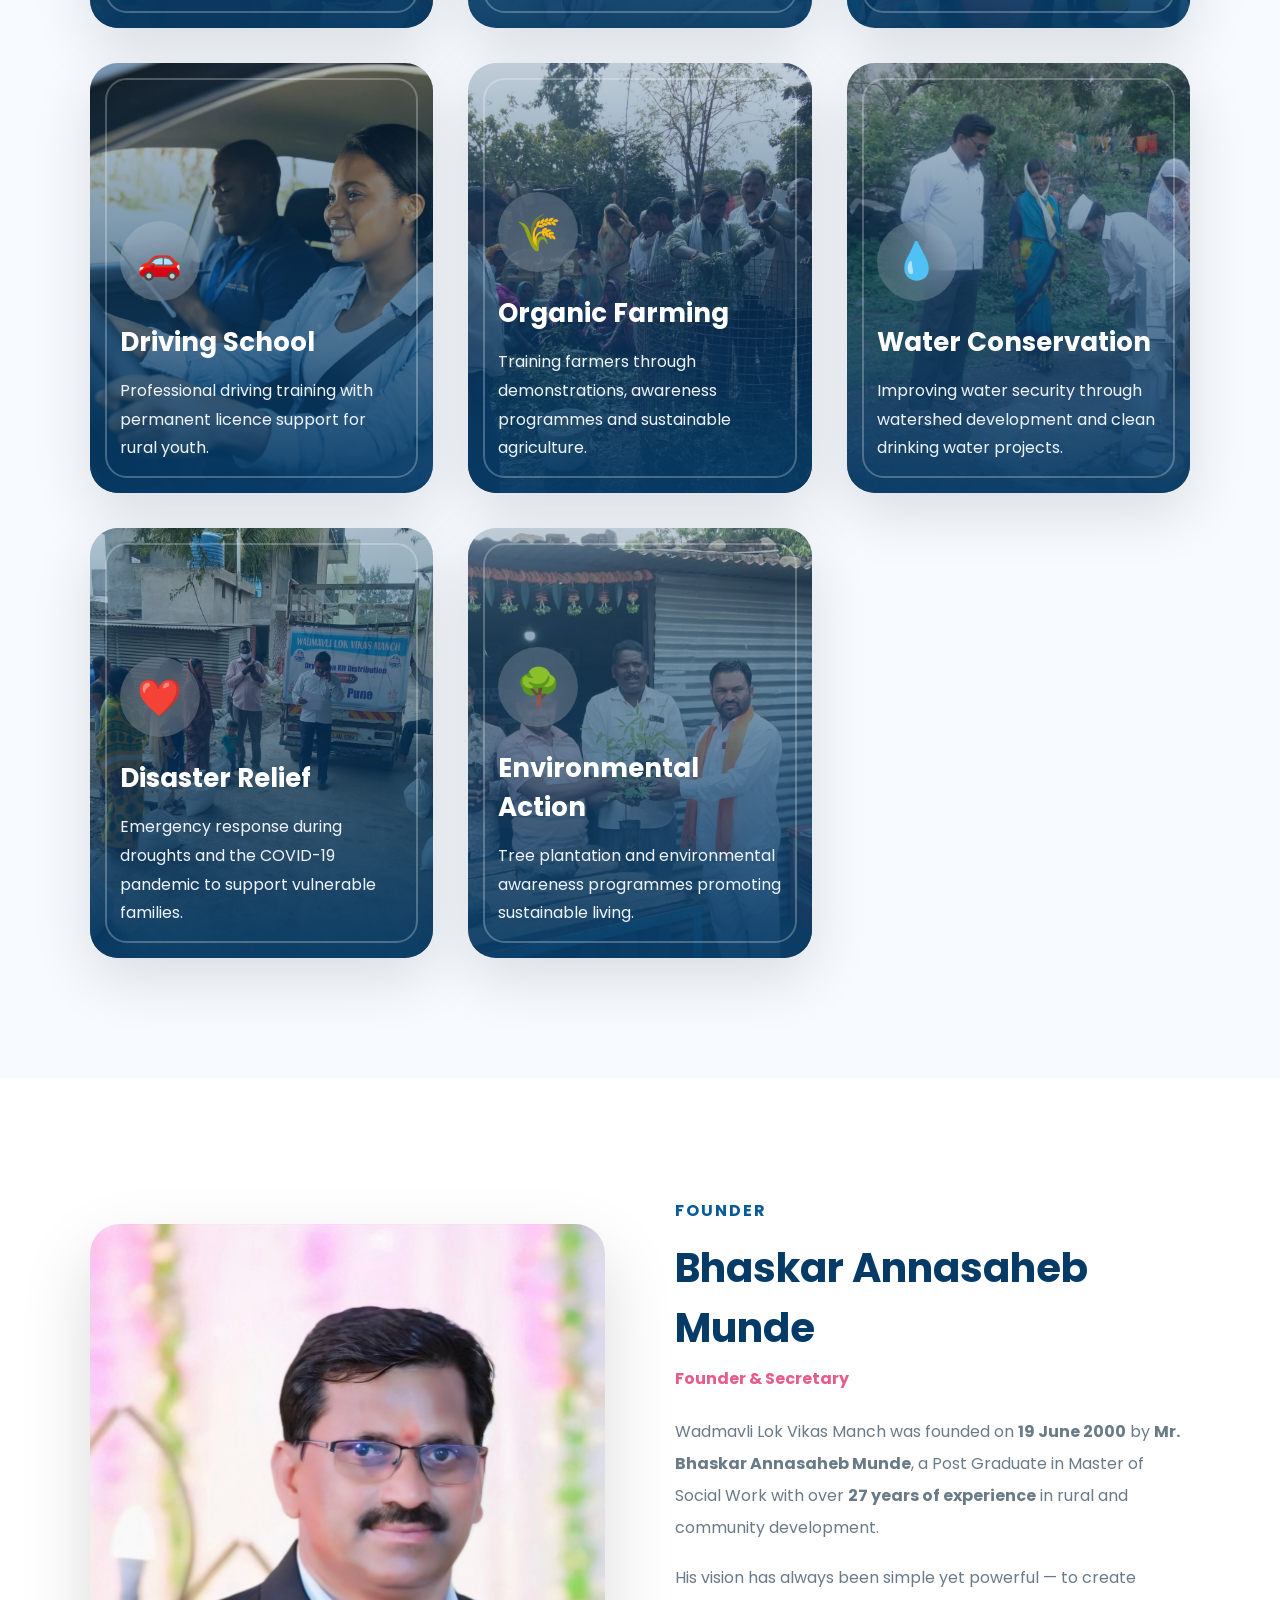
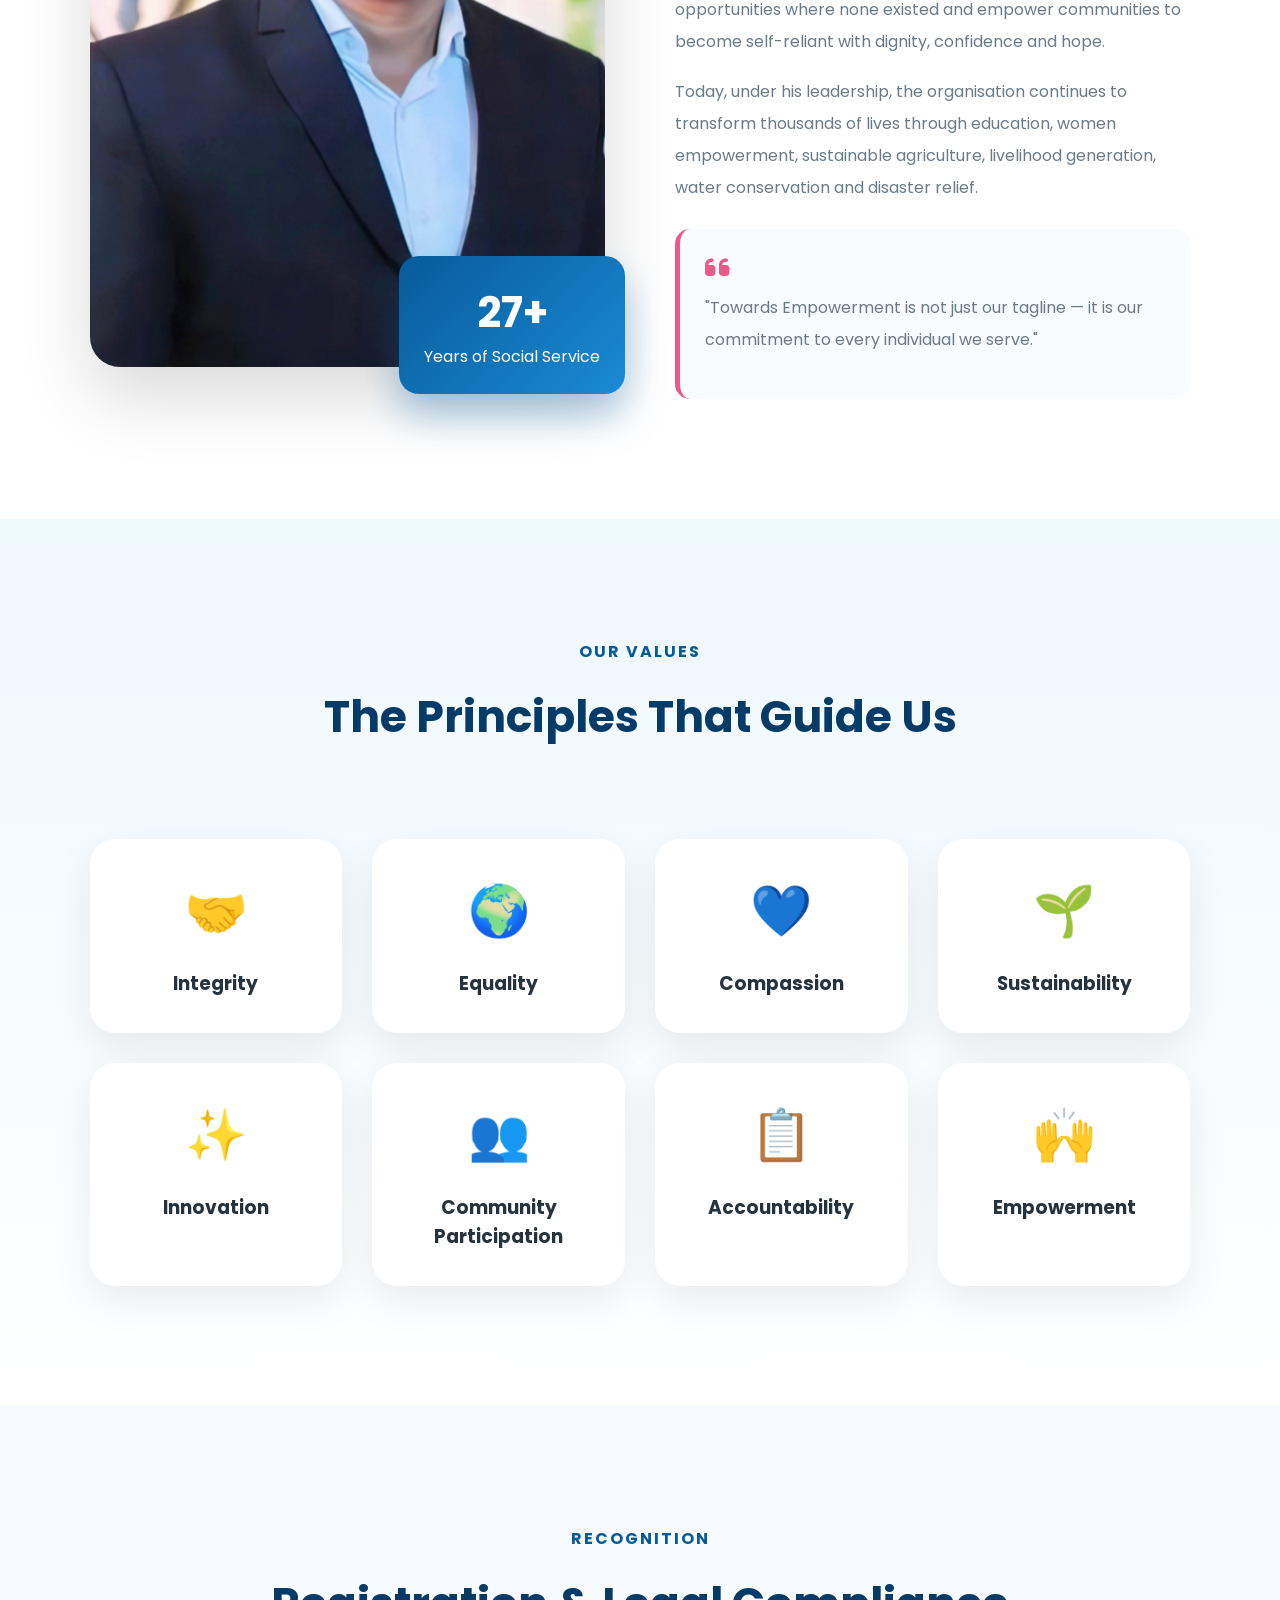
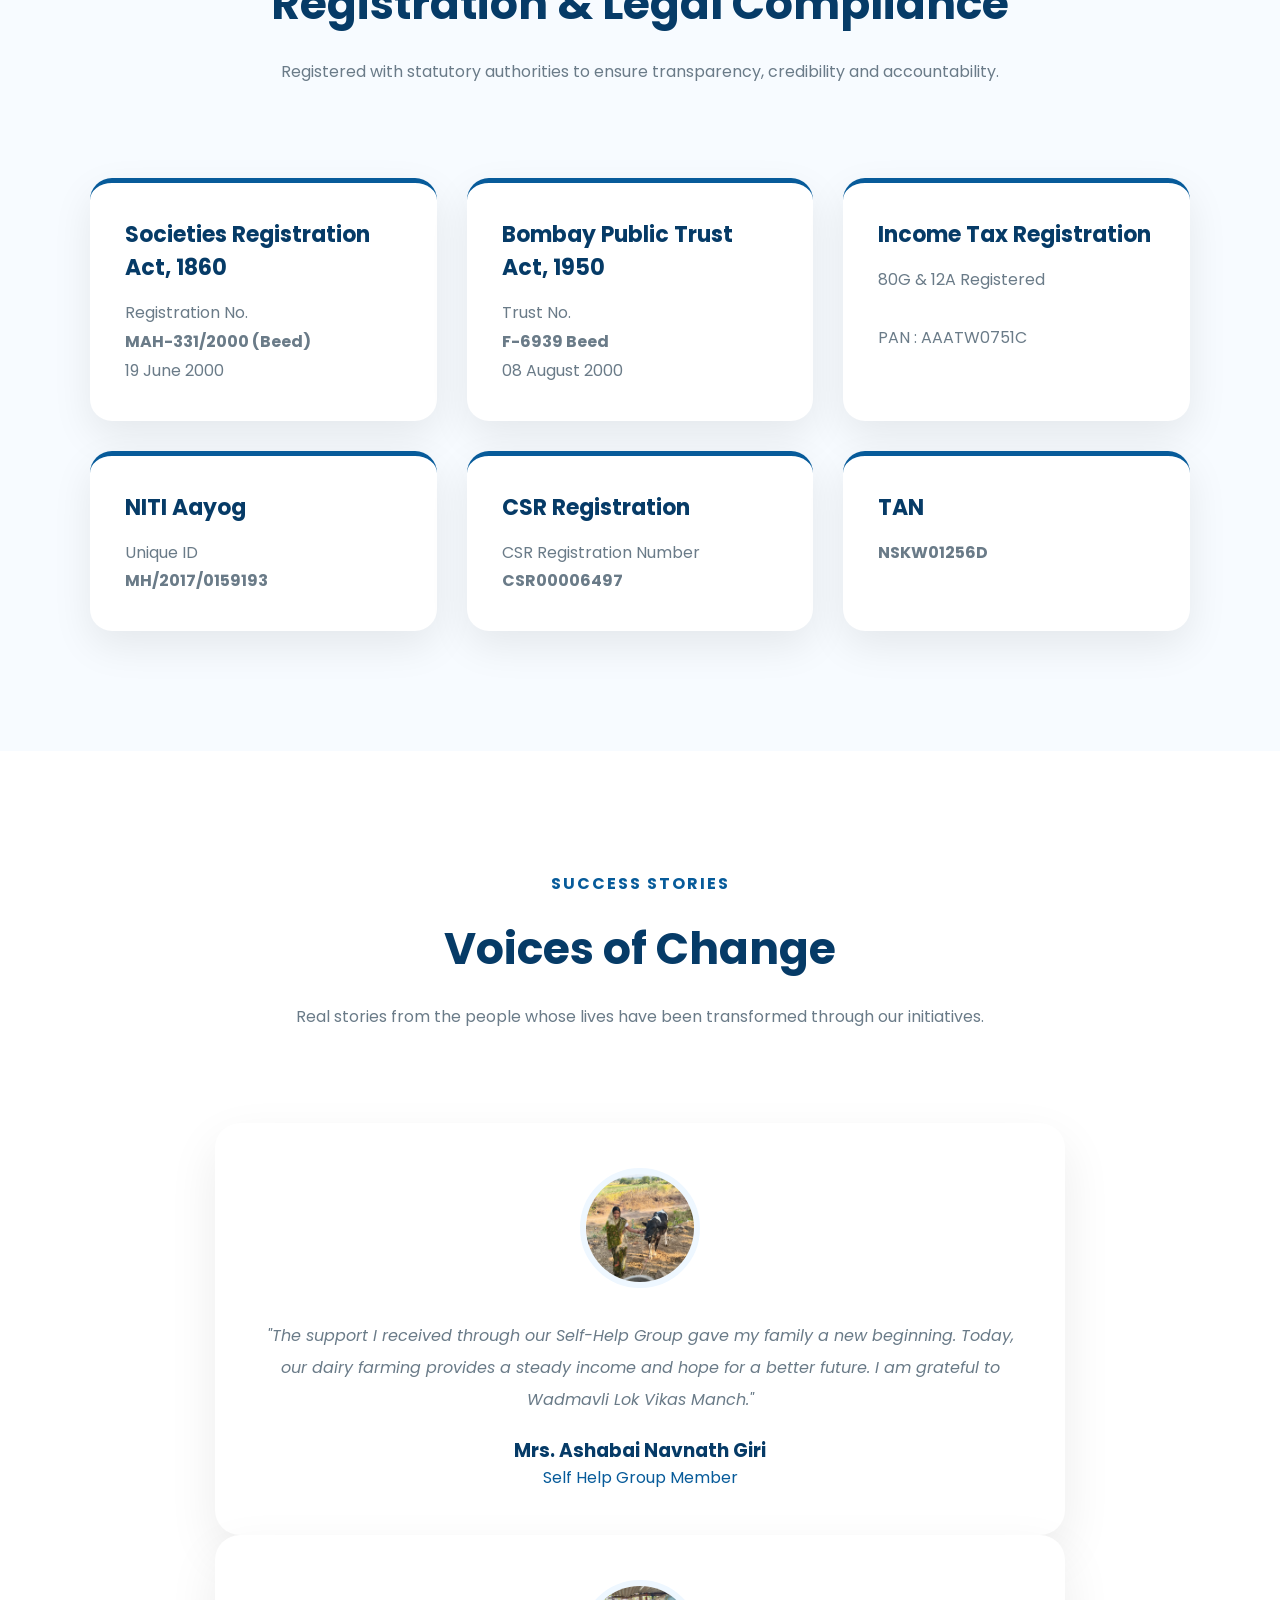
==== commit 28302f8e: "Add stylesheet and script links to about.html Added external stylesheet and script references." ====
--- a/about.html
+++ b/about.html
@@ -18,6 +18,8 @@
 <link href="https://cdnjs.cloudflare.com/ajax/libs/font-awesome/6.6.0/css/all.min.css" rel="stylesheet">
 
 <link href="https://unpkg.com/aos@2.3.4/dist/aos.css" rel="stylesheet">
+ <link rel="stylesheet" href="style.css" />
+<script src="script.js" defer></script>
 
 <style>
 
@@ -1089,7 +1091,7 @@
 
 }
   /*==================================
-AREAS OF WORK
+AREAS OF WORK - WITH LINKS
 ==================================*/
 
 .work-section{
@@ -1129,6 +1131,10 @@
 box-shadow:0 20px 60px rgba(0,0,0,.12);
 
 transition:.5s;
+
+text-decoration:none;
+
+display:block;
 
 }
 
@@ -2352,7 +2358,7 @@
 }
 
 /* =========================
-   SCROLL TOP BUTTON - Add this
+   SCROLL TOP BUTTON
 ========================= */
 .scroll-top{
     position:fixed;
@@ -3056,7 +3062,7 @@
 
 </section>
   <!-- =========================================
-AREAS OF WORK
+AREAS OF WORK - WITH INDIVIDUAL PROGRAM LINKS
 ========================================== -->
 
 <section class="work-section">
@@ -3080,211 +3086,93 @@
 
 <div class="work-grid">
 
-<div class="work-card">
+<!-- Education -->
+<a href="program-education.html" class="work-card">
 <img src="education.jpeg">
 <div class="overlay"></div>
-
 <div class="work-content">
-
-<div class="work-icon">
-
-📚
-
-</div>
-
+<div class="work-icon">📚</div>
 <h3>Education</h3>
-
-<p>
-
-Mission Education for children and adult literacy programmes for underserved communities.
-
-</p>
-
-</div>
-
-</div>
-
-<div class="work-card">
-
+<p>Mission Education for children and adult literacy programmes for underserved communities.</p>
+</div>
+</a>
+
+<!-- Women Empowerment -->
+<a href="program-women.html" class="work-card">
 <img src="women.jpeg">
-
 <div class="overlay"></div>
-
 <div class="work-content">
-
-<div class="work-icon">
-
-👩
-
-</div>
-
+<div class="work-icon">👩</div>
 <h3>Women Empowerment</h3>
-
-<p>
-
-Supporting more than 3,250 women through Self Help Groups, entrepreneurship and financial inclusion.
-
-</p>
-
-</div>
-
-</div>
-
-<div class="work-card">
-
+<p>Supporting more than 3,250 women through Self Help Groups, entrepreneurship and financial inclusion.</p>
+</div>
+</a>
+
+<!-- Skill Development -->
+<a href="program-skill.html" class="work-card">
 <img src="skill.jpeg">
-
 <div class="overlay"></div>
-
 <div class="work-content">
-
-<div class="work-icon">
-
-🎓
-
-</div>
-
+<div class="work-icon">🎓</div>
 <h3>Skill Development</h3>
-
-<p>
-
-STEP Programme and vocational training helping youth become employable.
-
-</p>
-
-</div>
-
-</div>
-
-<div class="work-card">
-
+<p>STEP Programme and vocational training helping youth become employable.</p>
+</div>
+</a>
+
+<!-- Driving School -->
+<a href="program-driving.html" class="work-card">
 <img src="driving.jpeg">
-
 <div class="overlay"></div>
-
 <div class="work-content">
-
-<div class="work-icon">
-
-🚗
-
-</div>
-
+<div class="work-icon">🚗</div>
 <h3>Driving School</h3>
-
-<p>
-
-Professional driving training with permanent licence support for rural youth.
-
-</p>
-
-</div>
-
-</div>
-
-<div class="work-card">
-
+<p>Professional driving training with permanent licence support for rural youth.</p>
+</div>
+</a>
+
+<!-- Organic Farming -->
+<a href="program-organic.html" class="work-card">
 <img src="farming.jpeg">
-
 <div class="overlay"></div>
-
 <div class="work-content">
-
-<div class="work-icon">
-
-🌾
-
-</div>
-
+<div class="work-icon">🌾</div>
 <h3>Organic Farming</h3>
-
-<p>
-
-Training farmers through demonstrations, awareness programmes and sustainable agriculture.
-
-</p>
-
-</div>
-
-</div>
-
-<div class="work-card">
-
+<p>Training farmers through demonstrations, awareness programmes and sustainable agriculture.</p>
+</div>
+</a>
+
+<!-- Water Conservation -->
+<a href="program-water.html" class="work-card">
 <img src="water.jpeg">
-
 <div class="overlay"></div>
-
 <div class="work-content">
-
-<div class="work-icon">
-
-💧
-
-</div>
-
+<div class="work-icon">💧</div>
 <h3>Water Conservation</h3>
-
-<p>
-
-Improving water security through watershed development and clean drinking water projects.
-
-</p>
-
-</div>
-
-</div>
-
-<div class="work-card">
-
+<p>Improving water security through watershed development and clean drinking water projects.</p>
+</div>
+</a>
+
+<!-- Disaster Relief -->
+<a href="program-disaster.html" class="work-card">
 <img src="disaster.jpeg">
-
 <div class="overlay"></div>
-
 <div class="work-content">
-
-<div class="work-icon">
-
-❤️
-
-</div>
-
+<div class="work-icon">❤️</div>
 <h3>Disaster Relief</h3>
-
-<p>
-
-Emergency response during droughts and the COVID-19 pandemic to support vulnerable families.
-
-</p>
-
-</div>
-
-</div>
-
-<div class="work-card">
-
+<p>Emergency response during droughts and the COVID-19 pandemic to support vulnerable families.</p>
+</div>
+</a>
+
+<!-- Environmental Action -->
+<a href="program-tree.html" class="work-card">
 <img src="tree.jpeg">
-
 <div class="overlay"></div>
-
 <div class="work-content">
-
-<div class="work-icon">
-
-🌳
-
-</div>
-
+<div class="work-icon">🌳</div>
 <h3>Environmental Action</h3>
-
-<p>
-
-Tree plantation and environmental awareness programmes promoting sustainable living.
-
-</p>
-
-</div>
-
-</div>
+<p>Tree plantation and environmental awareness programmes promoting sustainable living.</p>
+</div>
+</a>
 
 </div>
 
--- a/style.css
+++ b/style.css
@@ -0,0 +1,135 @@
+/* =========================================
+   STYLE.CSS - Common Styles for All Pages
+   ========================================= */
+
+/* =========================
+   WHATSAPP FLOATING BUTTON
+   ========================= */
+.whatsapp-float {
+    position: fixed;
+    bottom: 30px;
+    right: 30px;
+    width: 60px;
+    height: 60px;
+    background: #25D366;
+    color: white !important;
+    border-radius: 50%;
+    display: flex;
+    align-items: center;
+    justify-content: center;
+    font-size: 32px;
+    box-shadow: 0 5px 30px rgba(37, 211, 102, 0.4);
+    z-index: 999;
+    transition: all 0.3s ease;
+    text-decoration: none;
+    animation: pulse-whatsapp 2s infinite;
+}
+
+.whatsapp-float:hover {
+    transform: scale(1.1) translateY(-3px);
+    box-shadow: 0 8px 40px rgba(37, 211, 102, 0.5);
+    color: white !important;
+}
+
+@keyframes pulse-whatsapp {
+    0% {
+        transform: scale(1);
+        box-shadow: 0 5px 30px rgba(37, 211, 102, 0.4);
+    }
+    50% {
+        transform: scale(1.05);
+        box-shadow: 0 5px 40px rgba(37, 211, 102, 0.6);
+    }
+    100% {
+        transform: scale(1);
+        box-shadow: 0 5px 30px rgba(37, 211, 102, 0.4);
+    }
+}
+
+.whatsapp-float .whatsapp-tooltip {
+    position: absolute;
+    right: 72px;
+    background: rgba(0, 0, 0, 0.8);
+    color: white;
+    padding: 6px 14px;
+    border-radius: 20px;
+    font-size: 13px;
+    font-weight: 500;
+    white-space: nowrap;
+    opacity: 0;
+    pointer-events: none;
+    transition: all 0.3s ease;
+    font-family: 'Poppins', sans-serif;
+}
+
+.whatsapp-float .whatsapp-tooltip::after {
+    content: '';
+    position: absolute;
+    right: -8px;
+    top: 50%;
+    transform: translateY(-50%);
+    border-left: 8px solid rgba(0, 0, 0, 0.8);
+    border-top: 6px solid transparent;
+    border-bottom: 6px solid transparent;
+}
+
+.whatsapp-float:hover .whatsapp-tooltip {
+    opacity: 1;
+    transform: translateX(-5px);
+}
+
+@media(max-width:600px) {
+    .whatsapp-float {
+        width: 55px;
+        height: 55px;
+        font-size: 28px;
+        bottom: 20px;
+        right: 20px;
+    }
+    .whatsapp-float .whatsapp-tooltip {
+        display: none;
+    }
+}
+
+/* =========================
+   SCROLL TO TOP BUTTON
+   ========================= */
+.scroll-top {
+    position: fixed;
+    bottom: 100px;
+    right: 30px;
+    width: 45px;
+    height: 45px;
+    border-radius: 50%;
+    background: var(--pink, #e85b88);
+    color: white;
+    border: none;
+    font-size: 18px;
+    cursor: pointer;
+    box-shadow: 0 8px 25px rgba(232, 91, 136, 0.3);
+    transition: all 0.3s ease;
+    opacity: 0;
+    transform: translateY(20px);
+    z-index: 998;
+}
+
+.scroll-top.visible {
+    opacity: 1;
+    transform: translateY(0);
+}
+
+.scroll-top:hover {
+    background: var(--dark, #063b67);
+    transform: translateY(-3px);
+    box-shadow: 0 12px 30px rgba(6, 59, 103, 0.35);
+}
+
+@media(max-width:600px) {
+    .scroll-top {
+        bottom: 85px;
+        right: 20px;
+        width: 40px;
+        height: 40px;
+        font-size: 16px;
+    }
+}
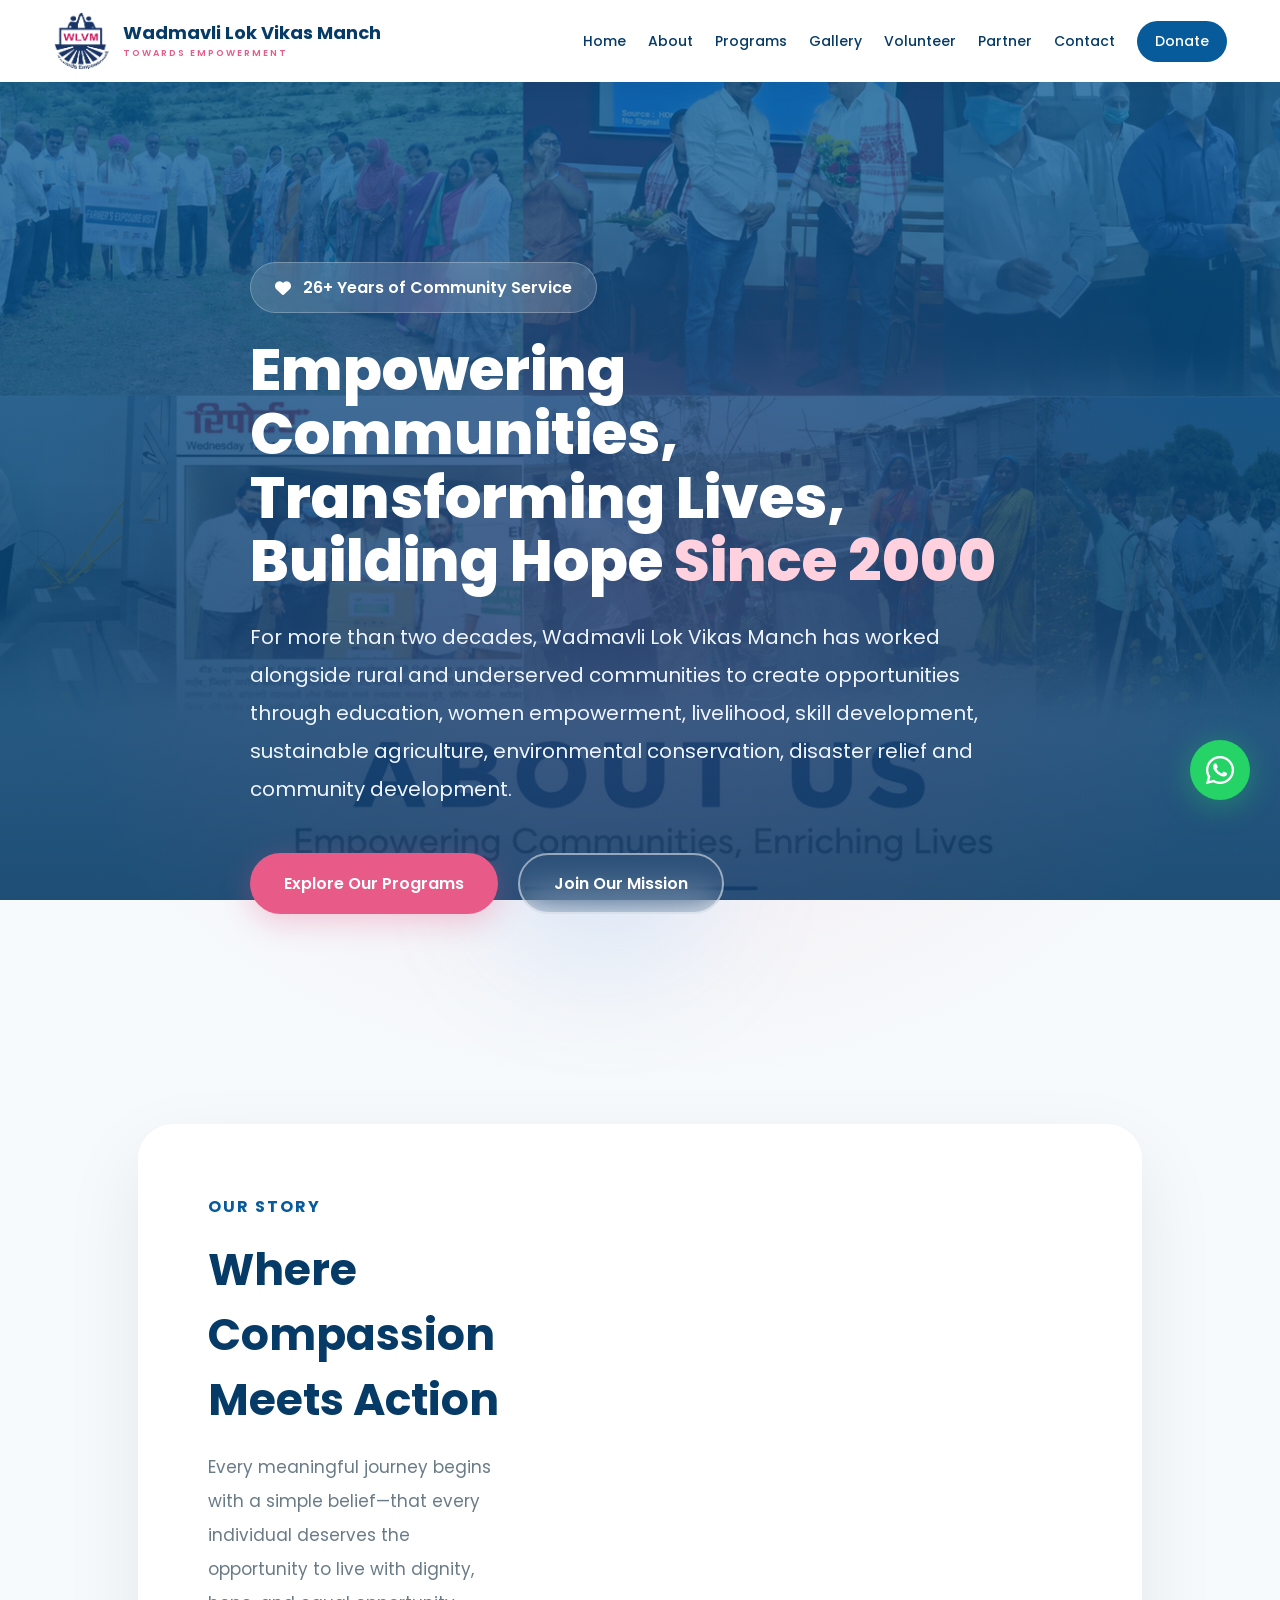
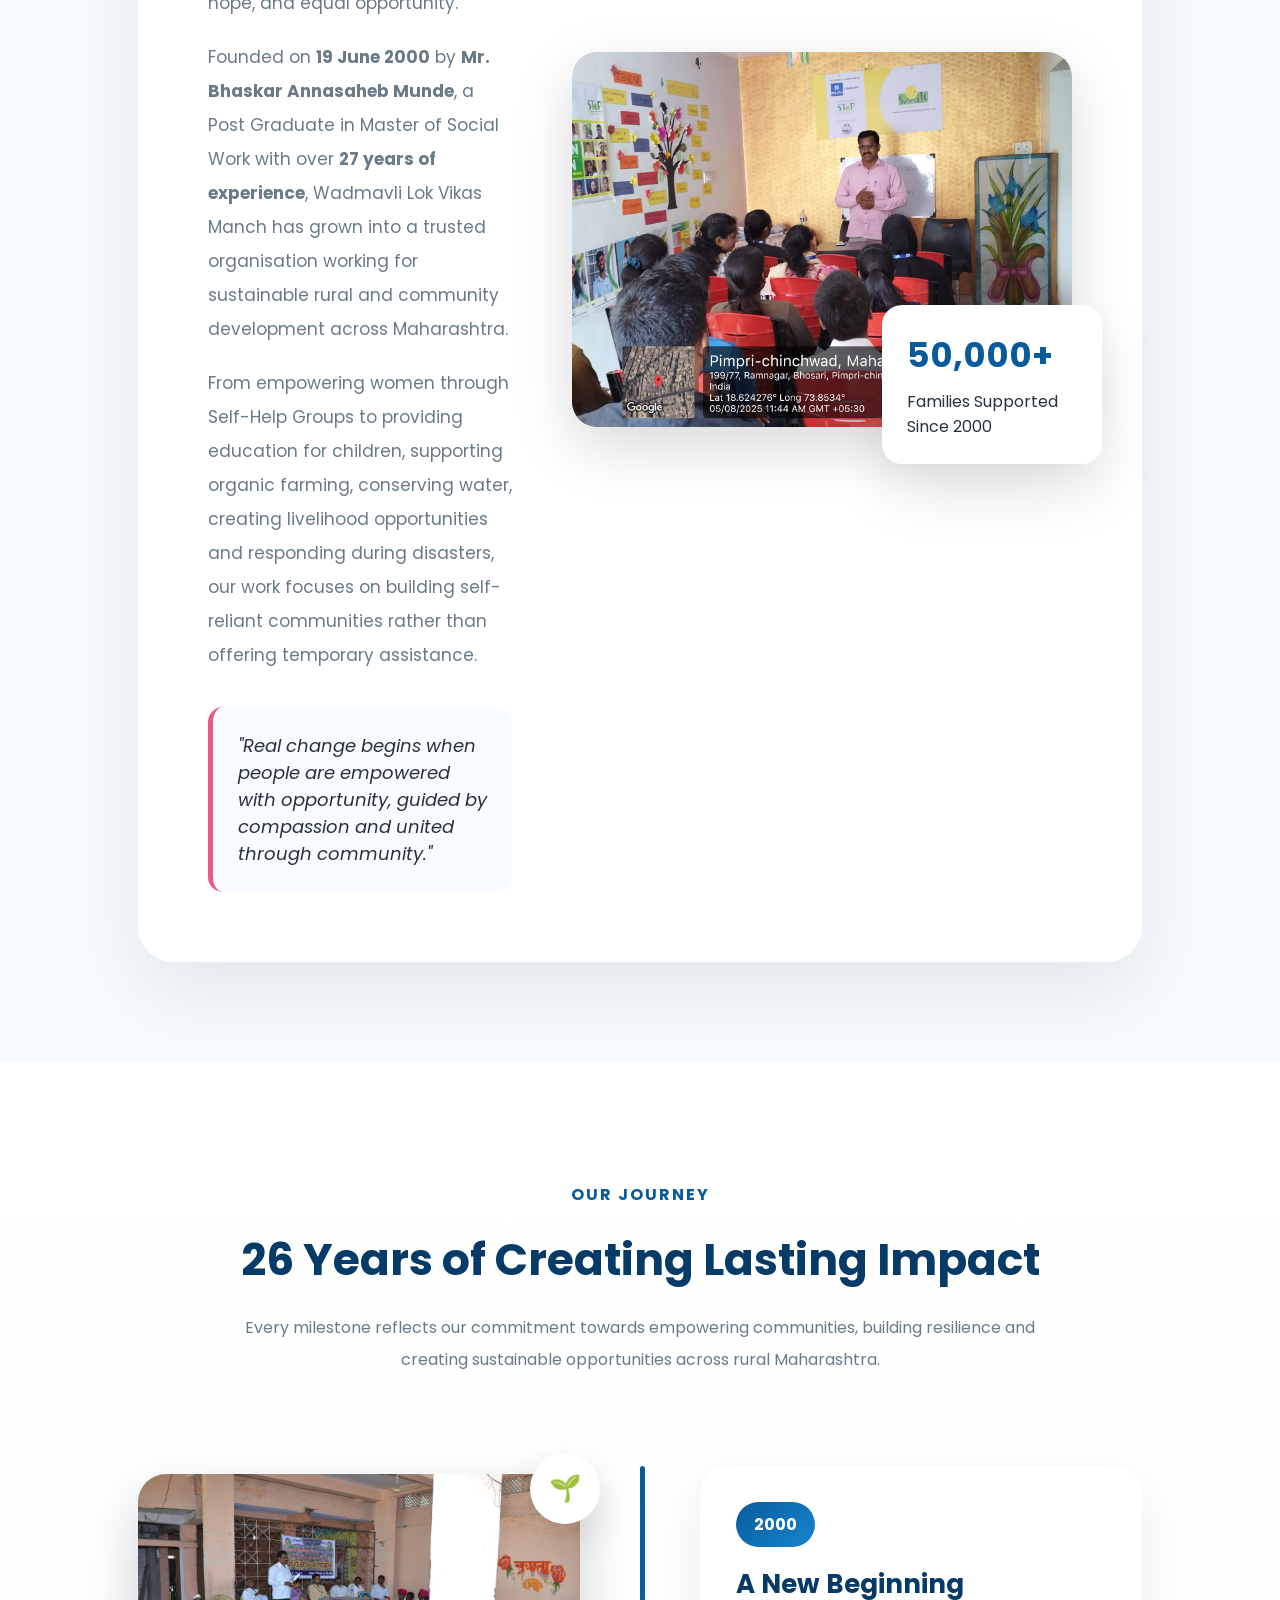
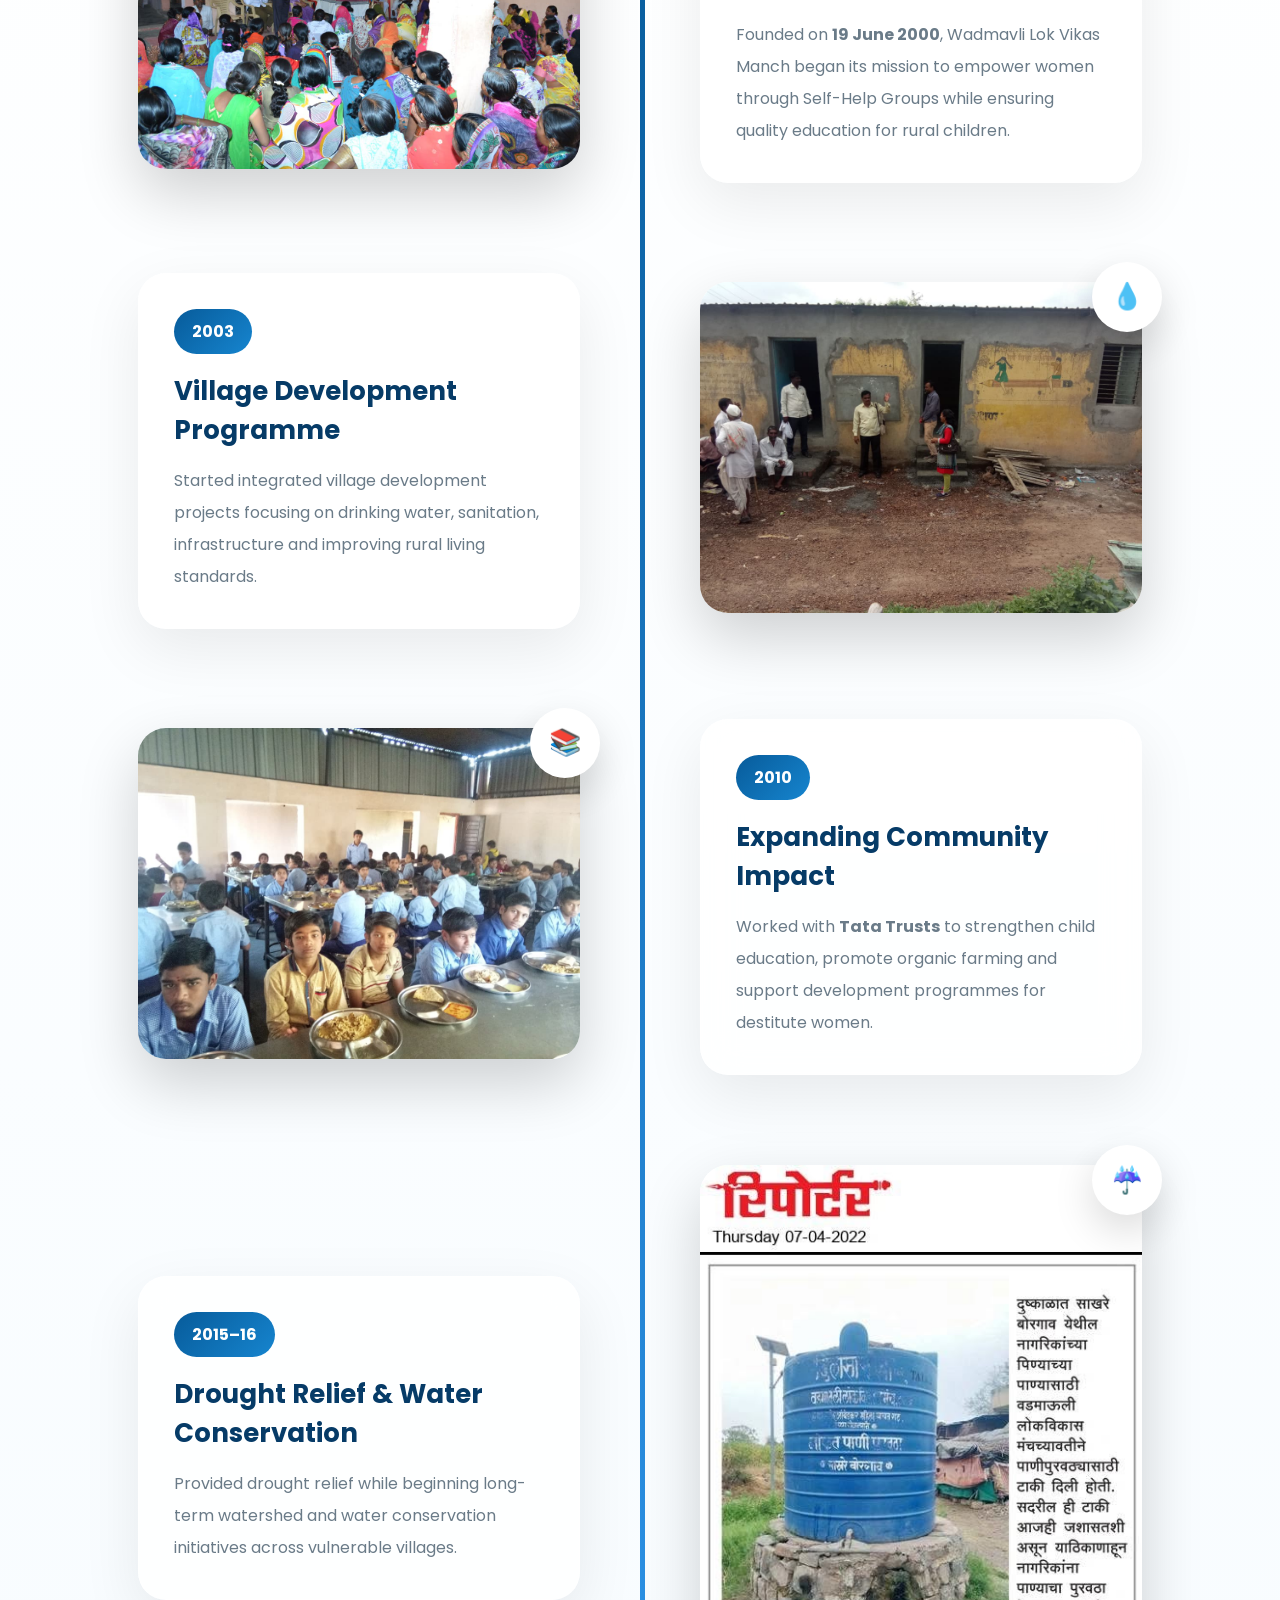
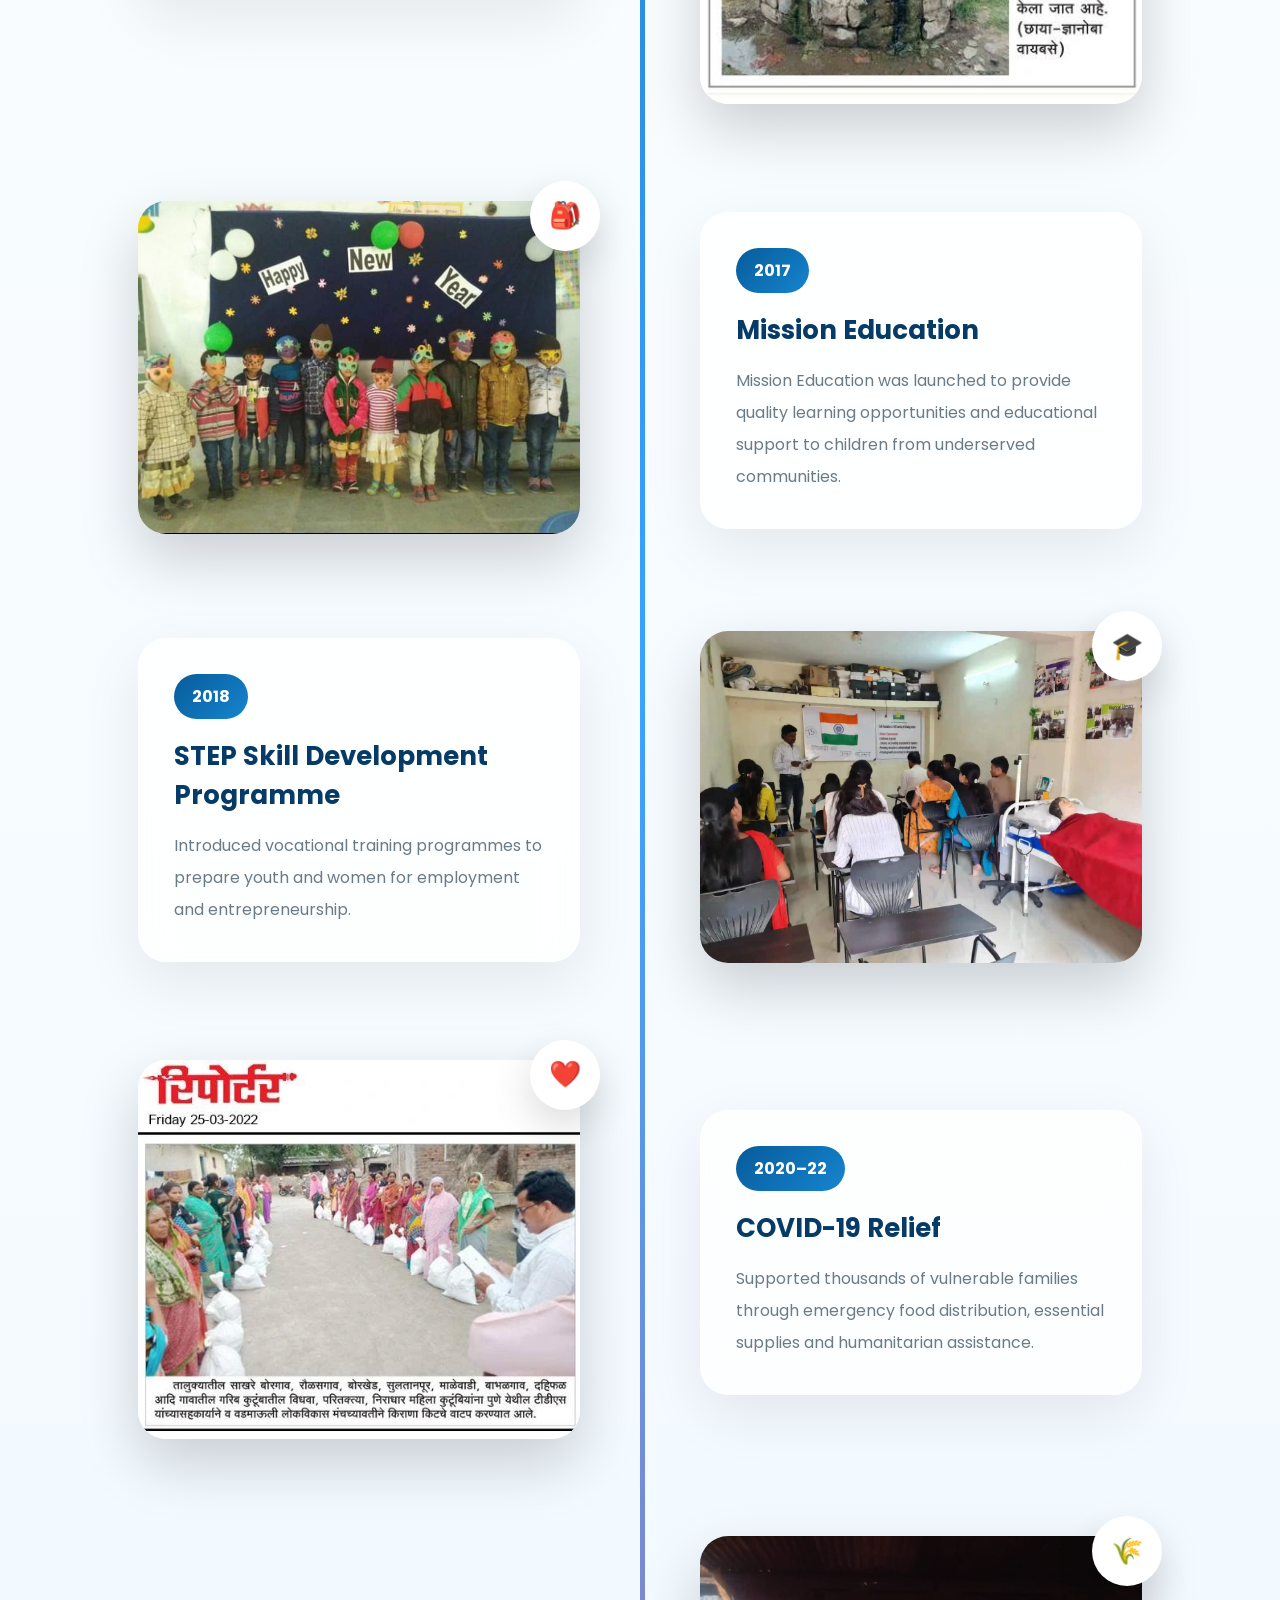
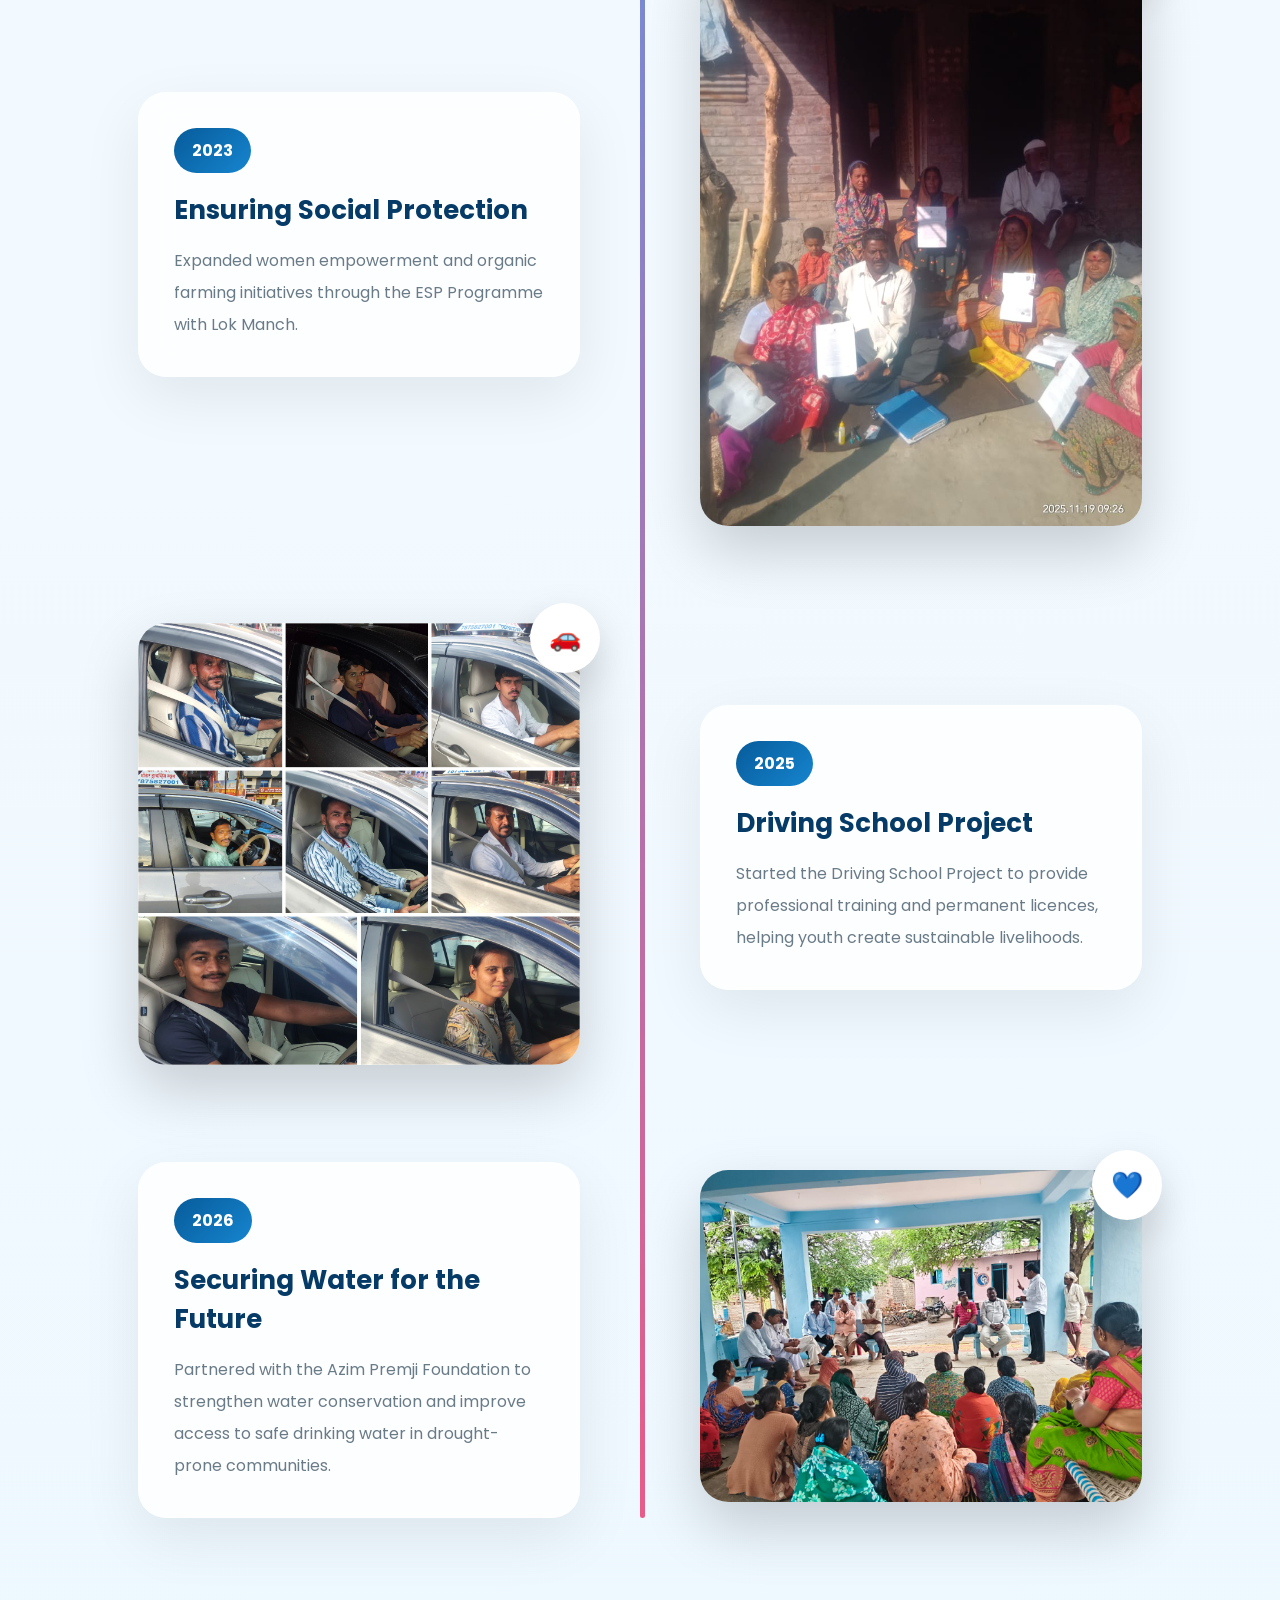
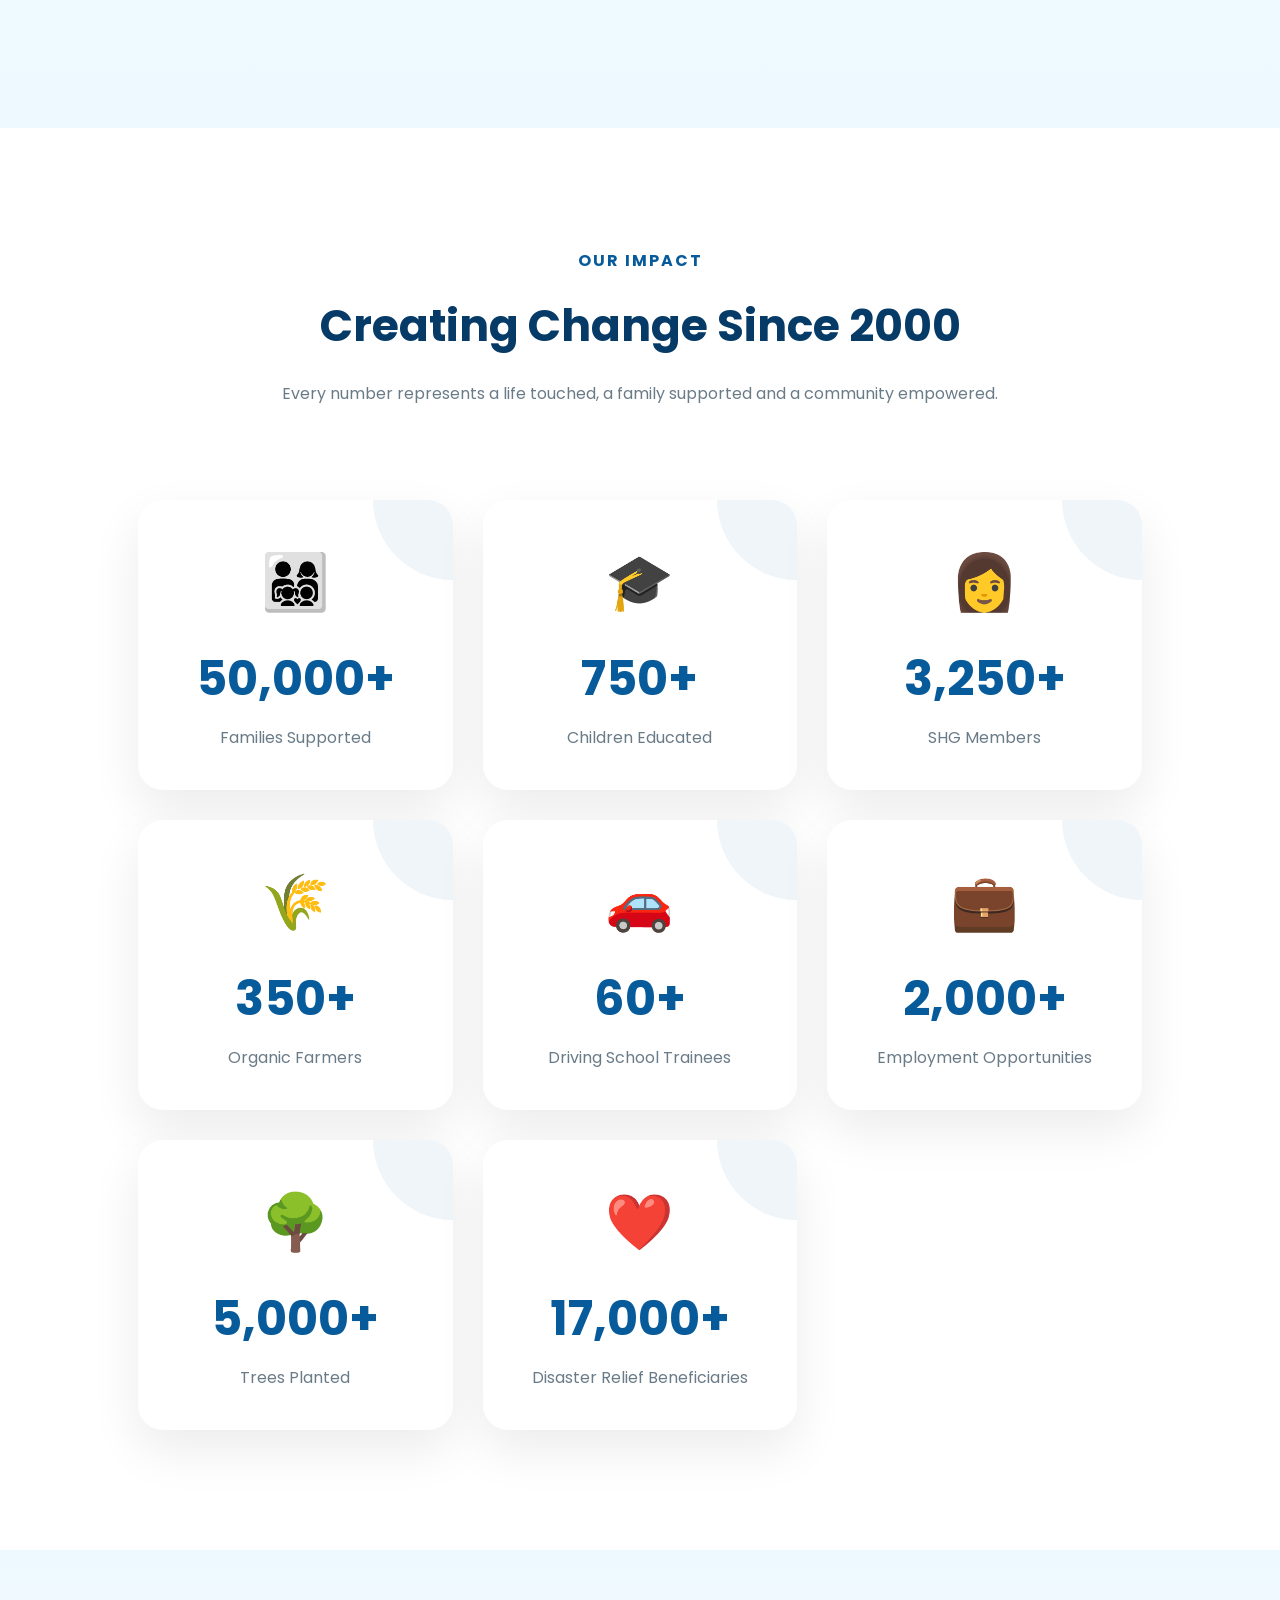
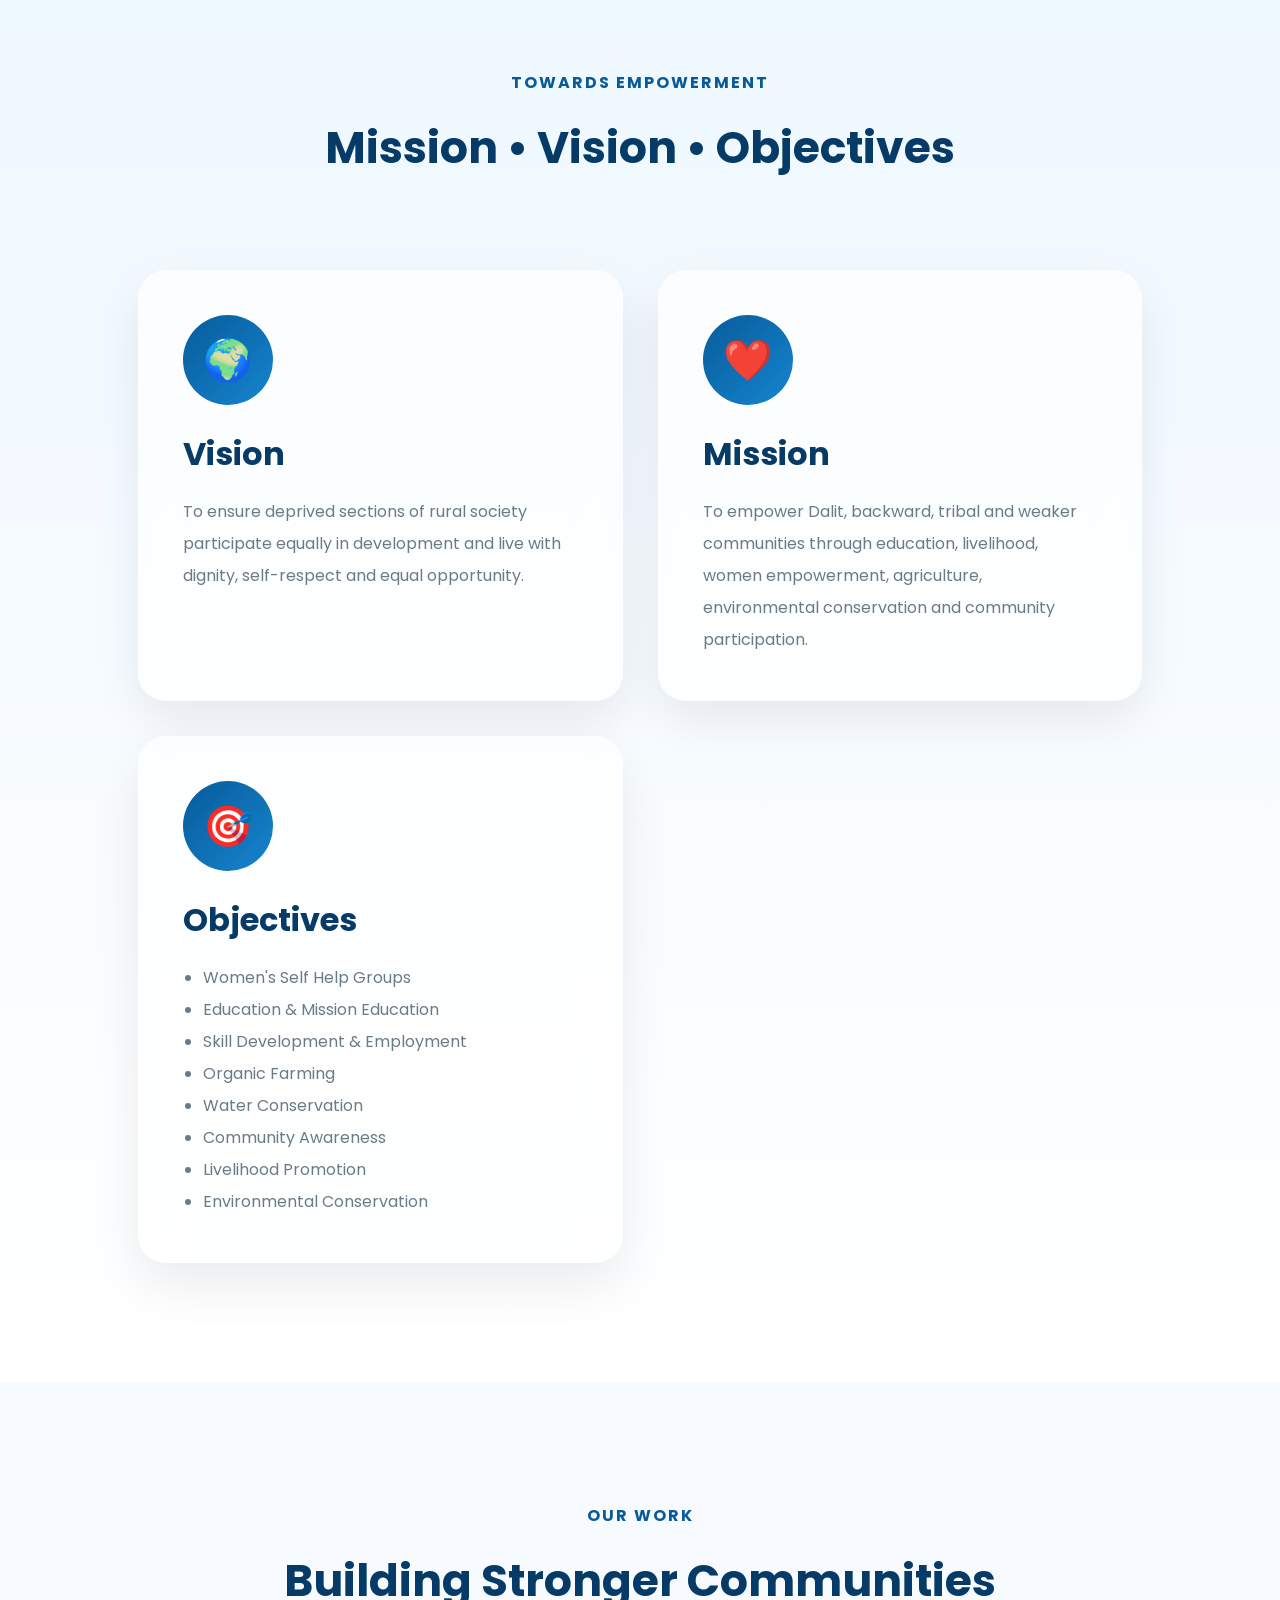
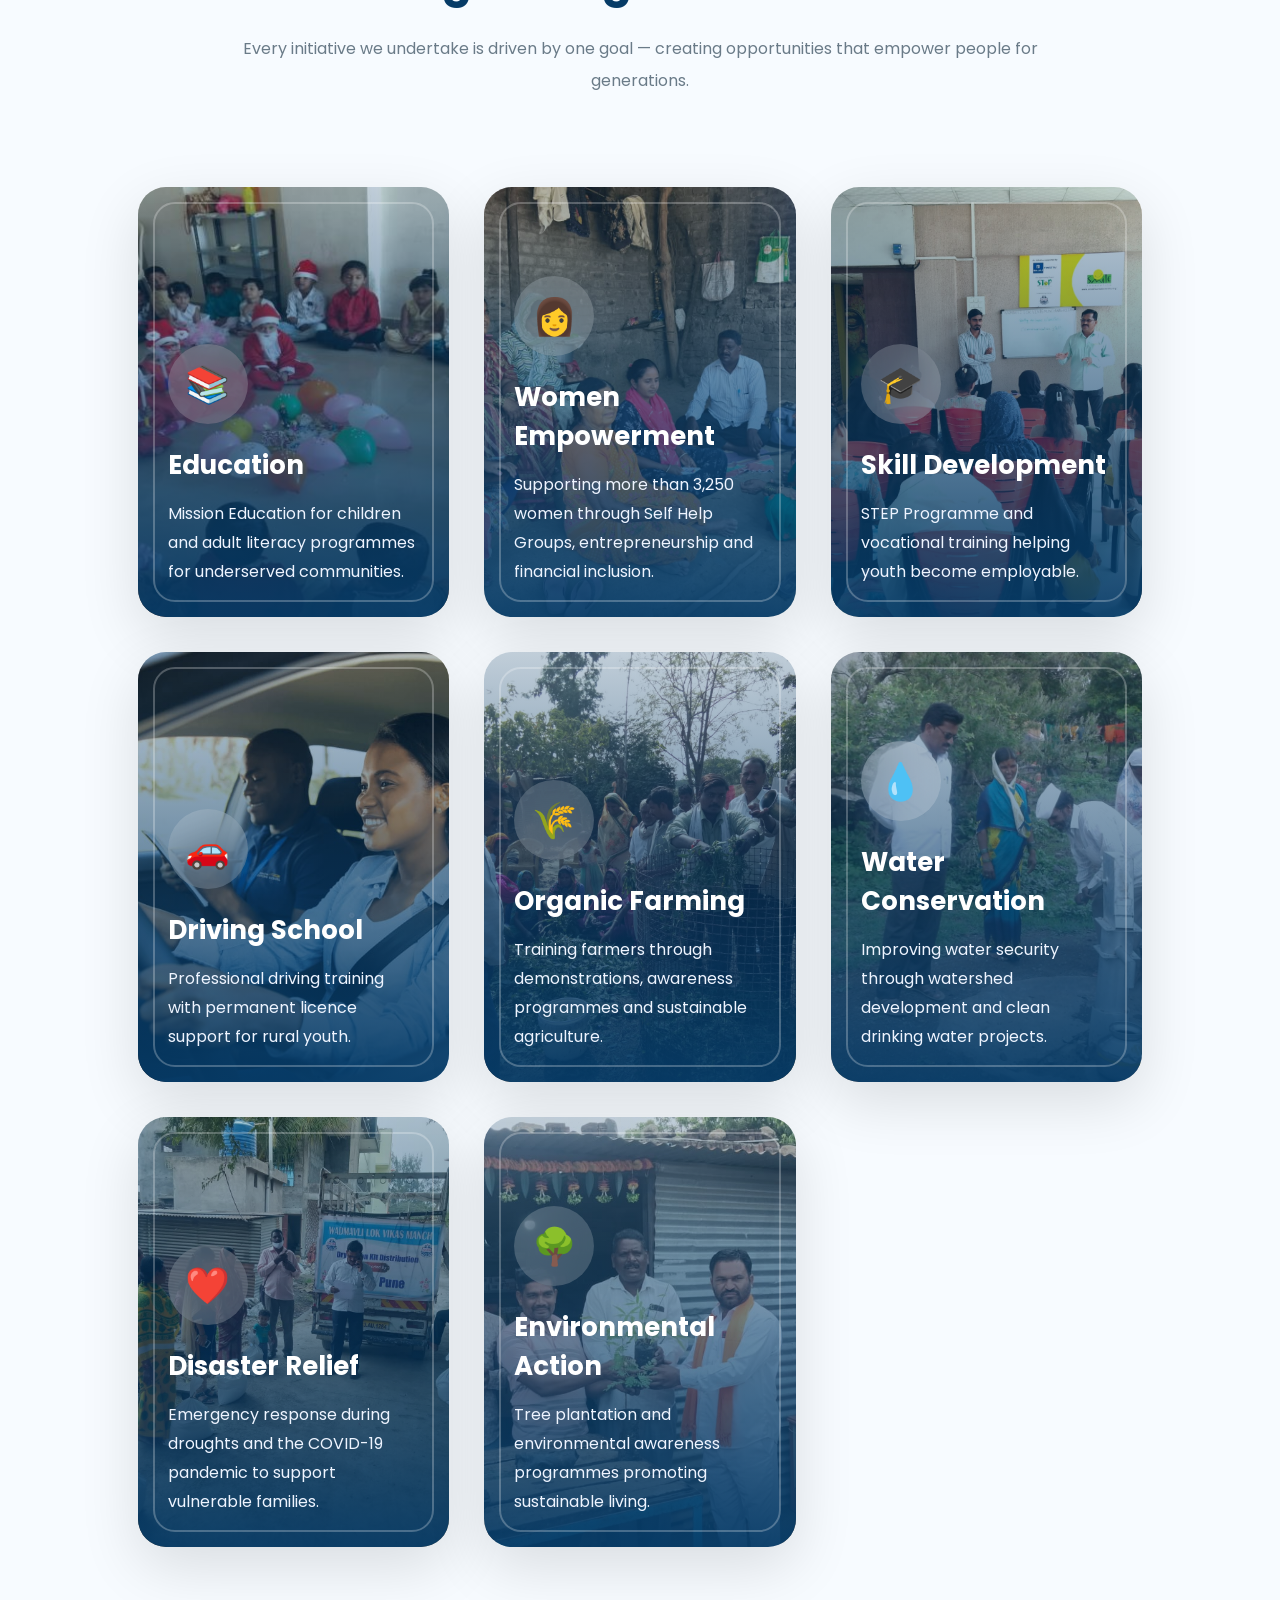
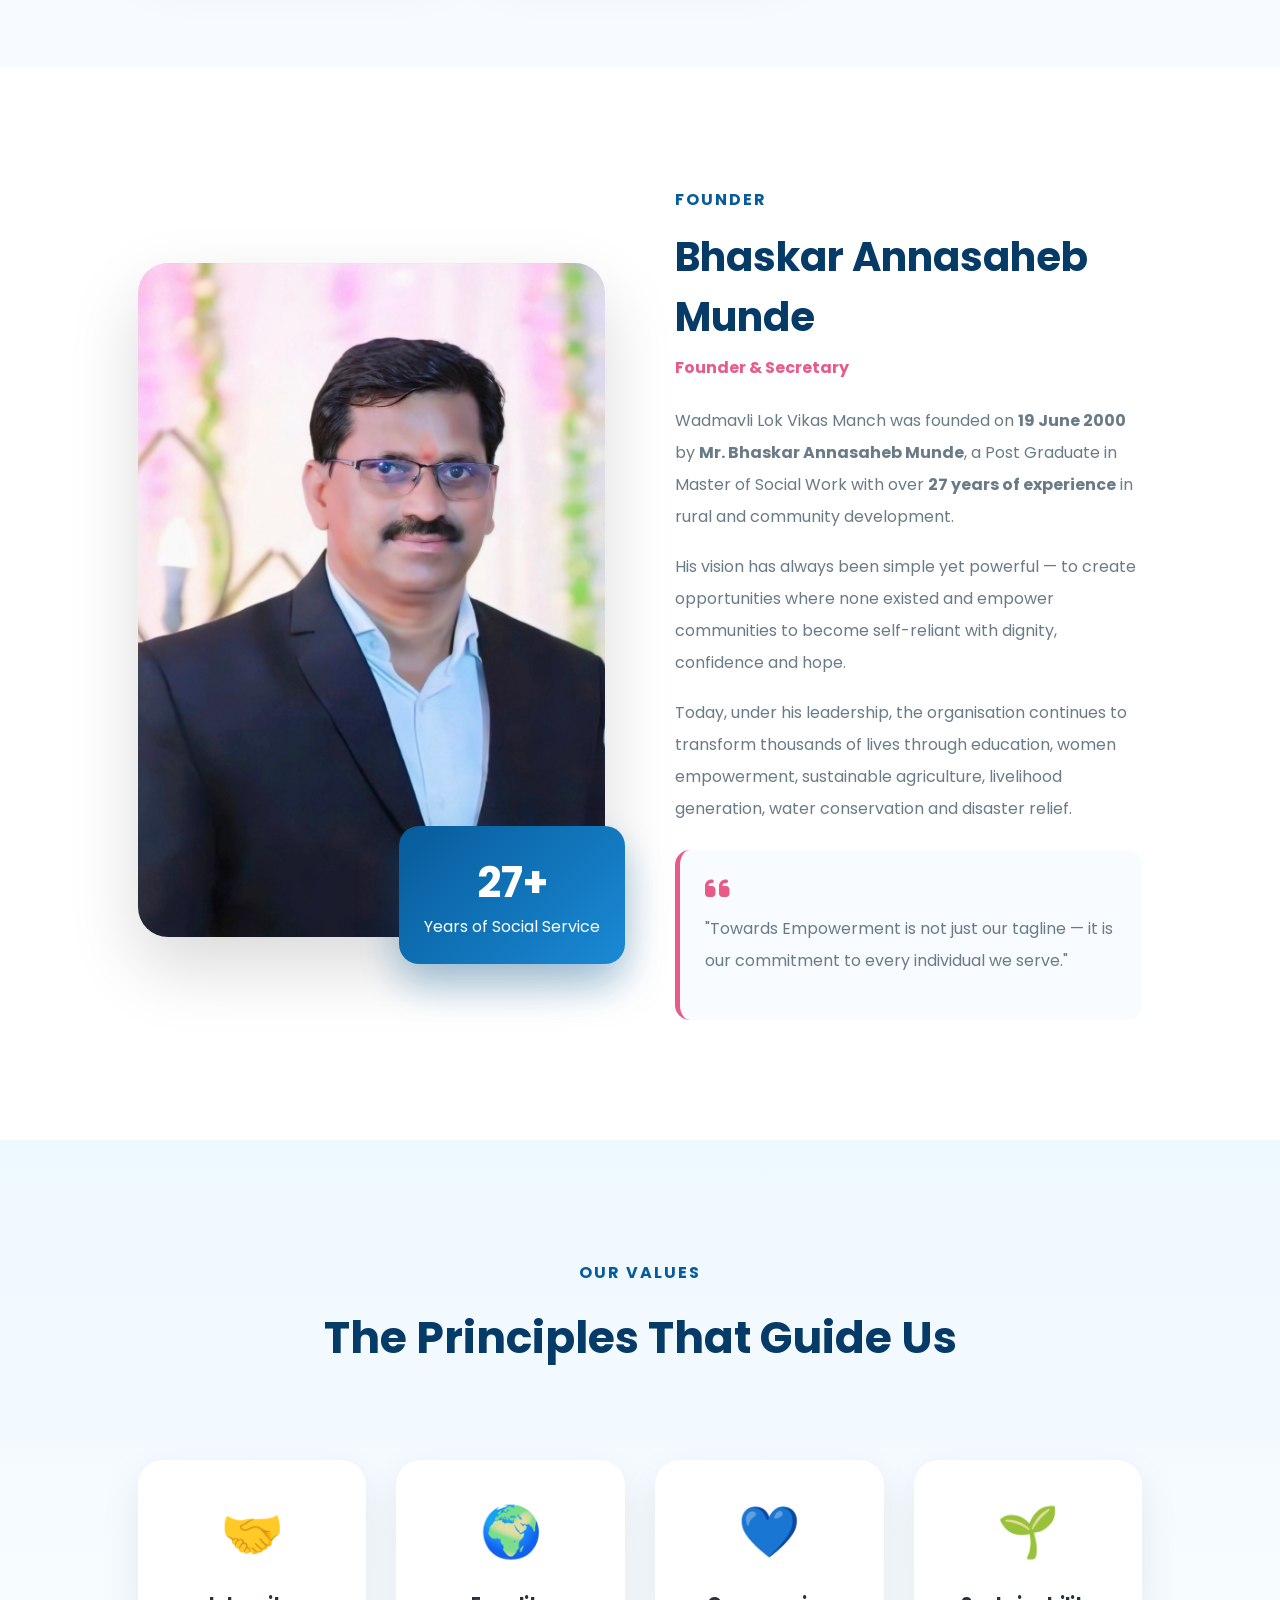
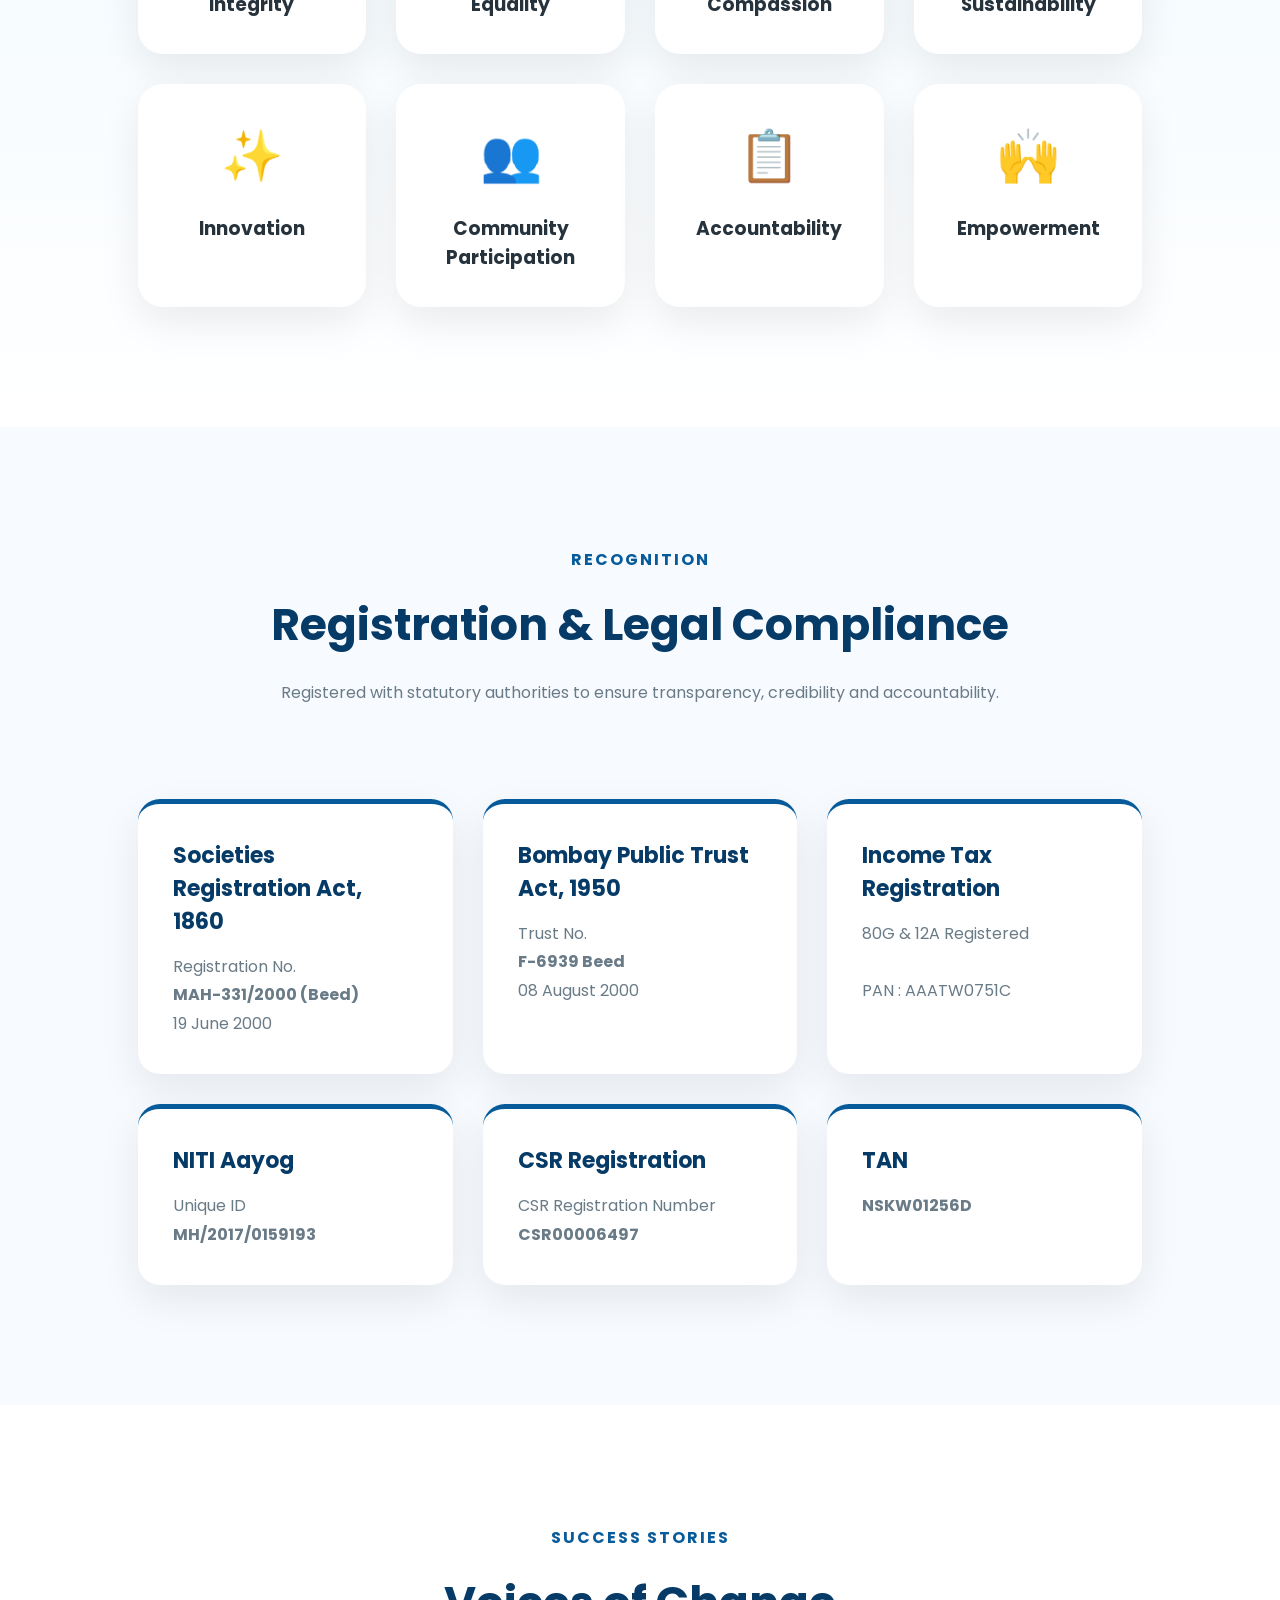
==== commit acbe1d0a: "Update meta tags and responsive styles in about.html" ====
--- a/about.html
+++ b/about.html
@@ -6,7 +6,8 @@
 
 <title>About Us | Wadmavli Lok Vikas Manch</title>
 
-<meta name="description" content="Learn about Wadmavli Lok Vikas Manch, a non-profit organization empowering rural communities through education, women empowerment, sustainable agriculture, livelihood, skill development, disaster relief and environmental conservation since 2000.">
+<meta name="description" 
+ content="Learn about Wadmavli Lok Vikas Manch, a non-profit organization empowering rural communities through education, women empowerment, sustainable agriculture, livelihood, skill development, disaster relief and environmental conservation since 2000.">
 
 <meta name="keywords" content="NGO Maharashtra, Beed NGO, Pune NGO, Rural Development NGO, Women Empowerment, Education NGO, Organic Farming, Water Conservation">
 
@@ -57,10 +58,10 @@
 }
 
 .container{
-
-max-width:1300px;
-margin:auto;
-
+    width: 94%;
+    max-width: 1400px;
+    margin: auto;
+    padding: 0 15px;
 }
  
 
@@ -598,118 +599,786 @@
 
 @media(max-width:768px){
 
-    /* HERO Mobile Fixes */
-    .hero{
-        min-height:85vh;
-        padding:0 20px;
-        text-align:center;
-        background-attachment:scroll;
-        background-position:center 30%;
-    }
-
-    .hero-content{
-        width:100%;
-        max-width:100%;
-        padding:60px 0 80px;
-    }
-
-    .badge{
-        font-size:12px;
-        padding:9px 16px;
-        gap:8px;
-        margin-bottom:20px;
-        display:inline-flex;
-    }
-
-    .hero h1{
-        font-size:30px;
-        line-height:1.25;
-        margin-bottom:20px;
-    }
-
-    .hero p{
-        font-size:14px;
-        line-height:1.8;
-        margin-bottom:30px;
-        color:#e8f0f8;
-    }
-
-    .hero-buttons{
-        width:100%;
-        gap:12px;
-        justify-content:center;
-    }
-
-    .hero-buttons .btn{
-        width:100%;
-        max-width:280px;
-        padding:13px 20px;
-        font-size:14px;
-        justify-content:center;
-    }
-
-    .btn-primary{
-        box-shadow:0 8px 25px rgba(232,91,136,.25);
+    /* Prevent horizontal overflow */
+    html, body {
+        width: 100%;
+        max-width: 100%;
+        overflow-x: hidden;
+    }
+
+    /* ========================================= */
+    /* FIX: Container - Full width on mobile */
+    /* ========================================= */
+    .container {
+        width: 98% !important;
+        max-width: 100% !important;
+        padding: 0 10px !important;
+        margin: auto !important;
+        overflow: hidden !important;
+    }
+
+    section {
+        padding: 70px 15px !important;
+        width: 100%;
+        max-width: 100%;
+        box-sizing: border-box;
+    }
+
+    /* Hero Mobile Fixes */
+    .hero {
+        min-height: 85vh;
+        padding: 0 15px;
+        text-align: center;
+        background-attachment: scroll;
+        background-position: center 30%;
+    }
+
+    .hero-content {
+        width: 100%;
+        max-width: 100%;
+        padding: 60px 10px 80px;
+    }
+
+    .badge {
+        font-size: 12px;
+        padding: 9px 16px;
+        gap: 8px;
+        margin-bottom: 20px;
+        display: inline-flex;
+    }
+
+    .hero h1 {
+        font-size: 30px;
+        line-height: 1.25;
+        margin-bottom: 20px;
+    }
+
+    .hero p {
+        font-size: 14px;
+        line-height: 1.8;
+        margin-bottom: 30px;
+        color: #e8f0f8;
+    }
+
+    .hero-buttons {
+        width: 100%;
+        gap: 12px;
+        justify-content: center;
+    }
+
+    .hero-buttons .btn {
+        width: 100%;
+        max-width: 280px;
+        padding: 13px 20px;
+        font-size: 14px;
+        justify-content: center;
+    }
+
+    .btn-primary {
+        box-shadow: 0 8px 25px rgba(232, 91, 136, 0.25);
     }
 
     /* STORY */
-    .story{
-        padding:50px 20px 70px;
-        margin-top:-35px;
-    }
-
-    .story-card{
-        display:flex;
-        flex-direction:column;
-        gap:30px;
-        padding:25px;
-        border-radius:25px;
-    }
-
-    .story-text{
-        order:2;
-    }
-
-    .story-image{
-        order:1;
-        width:100%;
-    }
-
-    .story-image img{
-        width:100%;
-        height:auto;
-        display:block;
-        border-radius:20px;
-    }
-
-    .story-text span{
-        font-size:12px;
-        letter-spacing:1.5px;
-    }
-
-    .story-text h2{
-        font-size:28px;
-        line-height:1.3;
-        margin:12px 0 16px;
-    }
-
-    .story-text p{
-        font-size:14px;
-        line-height:1.8;
-        margin-bottom:15px;
-    }
-
-    .quote{
-        margin-top:25px;
-        padding:18px;
-        font-size:14px;
-        line-height:1.7;
-    }
-
-    .floating-card{
-        display:none;
-    }
-
+    .story {
+        padding: 50px 15px 70px;
+        margin-top: -35px;
+    }
+
+    .story-card {
+        display: flex;
+        flex-direction: column;
+        gap: 30px;
+        padding: 20px !important;
+        border-radius: 25px;
+        width: 100%;
+    }
+
+    .story-text {
+        order: 2;
+    }
+
+    .story-image {
+        order: 1;
+        width: 100%;
+    }
+
+    .story-image img {
+        width: 100%;
+        height: auto;
+        display: block;
+        border-radius: 20px;
+    }
+
+    .story-text span {
+        font-size: 12px;
+        letter-spacing: 1.5px;
+    }
+
+    .story-text h2 {
+        font-size: 28px;
+        line-height: 1.3;
+        margin: 12px 0 16px;
+    }
+
+    .story-text p {
+        font-size: 14px;
+        line-height: 1.8;
+        margin-bottom: 15px;
+    }
+
+    .quote {
+        margin-top: 25px;
+        padding: 18px;
+        font-size: 14px;
+        line-height: 1.7;
+    }
+
+    .floating-card {
+        display: none !important;
+    }
+
+    /* JOURNEY */
+    .journey {
+        padding: 70px 15px !important;
+    }
+
+    .journey .section-heading {
+        margin-bottom: 40px;
+    }
+
+    .journey .section-heading h2 {
+        font-size: 28px;
+        line-height: 1.3;
+    }
+
+    .journey .section-heading p {
+        font-size: 14px;
+        line-height: 1.75;
+    }
+
+    .timeline {
+        padding-left: 0;
+    }
+
+    .timeline::before {
+        left: 12px;
+        width: 3px;
+    }
+
+    .timeline-row,
+    .timeline-row.right {
+        display: flex;
+        flex-direction: column;
+        align-items: stretch;
+        gap: 0;
+        padding-left: 32px;
+        margin: 50px 0;
+    }
+
+    .timeline-image {
+        width: 100%;
+    }
+
+    .timeline-image img {
+        width: 100%;
+        height: auto;
+        display: block;
+        border-radius: 18px;
+    }
+
+    .timeline-card {
+        width: 100%;
+        margin-top: 18px;
+        padding: 22px;
+        border-radius: 20px;
+    }
+
+    .timeline-card h3 {
+        font-size: 21px;
+        line-height: 1.35;
+        margin-bottom: 12px;
+    }
+
+    .timeline-card p {
+        font-size: 14px;
+        line-height: 1.75;
+    }
+
+    .year {
+        font-size: 12px;
+        padding: 8px 14px;
+        margin-bottom: 14px;
+    }
+
+    .floating-icon {
+        display: none !important;
+    }
+
+    /* IMPACT */
+    .impact {
+        padding: 70px 15px !important;
+    }
+
+    .impact .section-heading {
+        margin-bottom: 35px;
+    }
+
+    .impact .section-heading h2 {
+        font-size: 28px;
+        line-height: 1.3;
+    }
+
+    .impact .section-heading p {
+        font-size: 14px;
+        line-height: 1.75;
+    }
+
+    .impact-grid {
+        display: grid;
+        grid-template-columns: 1fr 1fr;
+        gap: 15px;
+        margin-top: 35px;
+        width: 100%;
+    }
+
+    .impact-card {
+        padding: 22px 14px;
+        border-radius: 20px;
+        min-height: 170px;
+        display: flex;
+        flex-direction: column;
+        align-items: center;
+        justify-content: center;
+        text-align: center;
+    }
+
+    .impact-icon {
+        font-size: 38px;
+        margin-bottom: 12px;
+    }
+
+    .impact-card h2 {
+        font-size: 30px;
+        line-height: 1.1;
+        margin-bottom: 8px;
+    }
+
+    .impact-card p {
+        font-size: 12px;
+        line-height: 1.5;
+    }
+
+    /* MISSION */
+    .mission-section {
+        padding: 70px 15px !important;
+    }
+
+    .mission-section .section-heading {
+        margin-bottom: 35px;
+    }
+
+    .mission-section .section-heading h2 {
+        font-size: 28px;
+        line-height: 1.3;
+    }
+
+    .mission-section .section-heading p {
+        font-size: 14px;
+        line-height: 1.75;
+    }
+
+    .mission-grid {
+        display: grid;
+        grid-template-columns: 1fr;
+        gap: 20px;
+        margin-top: 35px;
+        width: 100%;
+    }
+
+    .glass-card {
+        width: 100%;
+        padding: 25px 22px;
+        border-radius: 24px;
+        text-align: left;
+    }
+
+    .glass-icon {
+        width: 65px;
+        height: 65px;
+        font-size: 30px;
+        margin-bottom: 18px;
+    }
+
+    .glass-card h3 {
+        font-size: 24px;
+        line-height: 1.3;
+        margin-bottom: 12px;
+    }
+
+    .glass-card p {
+        font-size: 14px;
+        line-height: 1.75;
+    }
+
+    .glass-card ul {
+        padding-left: 20px;
+        font-size: 14px;
+        line-height: 1.8;
+    }
+
+    .glass-card li {
+        margin-bottom: 7px;
+    }
+
+    /* WORK SECTION */
+    .work-section {
+        padding: 70px 15px !important;
+    }
+
+    .work-section .section-heading {
+        margin-bottom: 35px;
+    }
+
+    .work-section .section-heading h2 {
+        font-size: 28px;
+        line-height: 1.3;
+    }
+
+    .work-section .section-heading p {
+        font-size: 14px;
+        line-height: 1.75;
+    }
+
+    .work-grid {
+        display: grid;
+        grid-template-columns: 1fr;
+        gap: 20px;
+        margin-top: 35px;
+        width: 100%;
+    }
+
+    .work-card {
+        width: 100%;
+        height: 300px;
+        min-height: 300px;
+        border-radius: 22px;
+        overflow: hidden;
+    }
+
+    .work-card img {
+        width: 100%;
+        height: 100%;
+        object-fit: cover;
+    }
+
+    .work-content {
+        padding: 22px;
+    }
+
+    .work-content h3 {
+        font-size: 21px;
+        line-height: 1.3;
+        margin-bottom: 10px;
+    }
+
+    .work-content p {
+        font-size: 13px;
+        line-height: 1.65;
+    }
+
+    .work-icon {
+        width: 50px;
+        height: 50px;
+        font-size: 22px;
+        margin-bottom: 15px;
+    }
+
+    /* FOUNDER */
+    .founder-section {
+        padding: 70px 15px !important;
+    }
+
+    .founder-grid {
+        display: flex;
+        flex-direction: column;
+        gap: 35px;
+        align-items: stretch;
+        width: 100%;
+    }
+
+    .founder-image {
+        width: 100%;
+    }
+
+    .founder-image img {
+        width: 100%;
+        height: auto;
+        display: block;
+        border-radius: 22px;
+    }
+
+    .experience-box {
+        position: static;
+        display: block;
+        width: max-content;
+        max-width: 100%;
+        margin: 18px auto 0;
+        padding: 18px 25px;
+        border-radius: 18px;
+    }
+
+    .experience-box h2 {
+        font-size: 32px;
+        line-height: 1;
+    }
+
+    .experience-box p {
+        font-size: 12px;
+        margin: 7px 0 0;
+    }
+
+    .founder-content {
+        width: 100%;
+    }
+
+    .founder-content .section-tag {
+        font-size: 12px;
+        letter-spacing: 1.5px;
+    }
+
+    .founder-content h2 {
+        font-size: 28px;
+        line-height: 1.3;
+        margin: 12px 0 8px;
+    }
+
+    .founder-content h4 {
+        font-size: 15px;
+        line-height: 1.5;
+        margin-bottom: 20px;
+    }
+
+    .founder-content p {
+        font-size: 14px;
+        line-height: 1.8;
+        margin-bottom: 15px;
+    }
+
+    .quote-box {
+        margin-top: 22px;
+        padding: 20px;
+        border-left-width: 4px;
+        border-radius: 14px;
+    }
+
+    .quote-box i {
+        font-size: 24px;
+    }
+
+    /* VALUES */
+    .values-section {
+        padding: 70px 15px !important;
+    }
+
+    .values-section .section-heading {
+        margin-bottom: 35px;
+    }
+
+    .values-section .section-heading h2 {
+        font-size: 28px;
+        line-height: 1.3;
+    }
+
+    .values-grid {
+        display: grid;
+        grid-template-columns: 1fr 1fr;
+        gap: 15px;
+        margin-top: 35px;
+        width: 100%;
+    }
+
+    .value-card {
+        padding: 22px 12px;
+        min-height: 145px;
+        border-radius: 20px;
+        display: flex;
+        flex-direction: column;
+        align-items: center;
+        justify-content: center;
+    }
+
+    .value-icon {
+        font-size: 36px;
+        margin-bottom: 10px;
+    }
+
+    .value-card h3 {
+        font-size: 16px;
+        line-height: 1.3;
+        margin: 0;
+    }
+
+    /* REGISTRATION */
+    .registration-section {
+        padding: 70px 15px !important;
+    }
+
+    .registration-section .section-heading {
+        margin-bottom: 35px;
+    }
+
+    .registration-section .section-heading h2 {
+        font-size: 28px;
+        line-height: 1.3;
+    }
+
+    .registration-section .section-heading p {
+        font-size: 14px;
+        line-height: 1.75;
+    }
+
+    .registration-grid {
+        display: grid;
+        grid-template-columns: 1fr;
+        gap: 18px;
+        margin-top: 35px;
+        width: 100%;
+    }
+
+    .reg-card {
+        width: 100%;
+        padding: 24px 22px;
+        border-radius: 20px;
+        border-top-width: 4px;
+    }
+
+    .reg-card h3 {
+        font-size: 20px;
+        line-height: 1.4;
+        margin-bottom: 12px;
+    }
+
+    .reg-card p {
+        font-size: 14px;
+        line-height: 1.75;
+    }
+
+    .reg-card strong {
+        font-size: 15px;
+    }
+
+    /* TESTIMONIALS */
+    .testimonial-section {
+        padding: 70px 15px !important;
+    }
+
+    .testimonial-section .section-heading {
+        margin-bottom: 35px;
+    }
+
+    .testimonial-section .section-heading h2 {
+        font-size: 28px;
+        line-height: 1.3;
+    }
+
+    .testimonial-section .section-heading p {
+        font-size: 14px;
+        line-height: 1.75;
+    }
+
+    .testimonial-slider {
+        width: 100%;
+        max-width: 100%;
+        margin: 35px auto 0;
+    }
+
+    .testimonial-card {
+        width: 100%;
+        padding: 25px 20px;
+        border-radius: 22px;
+        text-align: center;
+    }
+
+    .testimonial-card img {
+        width: 85px;
+        height: 85px;
+        margin-bottom: 18px;
+        border-width: 4px;
+    }
+
+    .testimonial-card p {
+        font-size: 14px;
+        line-height: 1.8;
+        margin-bottom: 18px;
+    }
+
+    .testimonial-card h3 {
+        font-size: 18px;
+        line-height: 1.4;
+        margin-bottom: 5px;
+    }
+
+    .testimonial-card span {
+        font-size: 13px;
+    }
+
+    /* FUTURE */
+    .future {
+        padding: 70px 15px !important;
+    }
+
+    .future .section-heading {
+        margin-bottom: 35px;
+    }
+
+    .future .section-heading h2 {
+        font-size: 28px;
+        line-height: 1.3;
+    }
+
+    .future .section-heading p {
+        font-size: 14px;
+        line-height: 1.75;
+    }
+
+    .future-grid {
+        display: grid;
+        grid-template-columns: 1fr;
+        gap: 18px;
+        margin-top: 35px;
+        width: 100%;
+    }
+
+    .future-card {
+        width: 100%;
+        padding: 25px 22px;
+        border-radius: 22px;
+        font-size: 40px;
+        text-align: center;
+    }
+
+    .future-card h3 {
+        font-size: 21px;
+        line-height: 1.35;
+        margin: 15px 0 10px;
+    }
+
+    .future-card p {
+        font-size: 14px;
+        line-height: 1.75;
+    }
+
+    /* JOIN US / CTA */
+    .join-us {
+        padding: 70px 15px !important;
+    }
+
+    .join-us h2 {
+        font-size: 28px;
+        line-height: 1.3;
+        margin-bottom: 15px;
+    }
+
+    .join-us p {
+        width: 100%;
+        max-width: 100%;
+        font-size: 14px;
+        line-height: 1.8;
+        margin-bottom: 28px;
+    }
+
+    .join-buttons {
+        display: flex;
+        flex-direction: column;
+        width: 100%;
+        gap: 12px;
+        align-items: stretch;
+    }
+
+    .join-buttons .btn {
+        width: 100%;
+        min-height: 48px;
+        padding: 13px 18px;
+        font-size: 14px;
+        justify-content: center;
+    }
+
+    /* ========================================= */
+    /* FINAL - Prevent white space */
+    /* ========================================= */
+    section {
+        width: 100%;
+        max-width: 100%;
+        box-sizing: border-box;
+        overflow: hidden;
+    }
+
+    img {
+        max-width: 100%;
+    }
+
+    .section-heading {
+        width: 100%;
+        max-width: 100%;
+        text-align: center;
+    }
+
+    .section-heading h2 {
+        font-size: 28px;
+        line-height: 1.3;
+        word-break: normal;
+    }
+
+    .section-heading p {
+        font-size: 14px;
+        line-height: 1.75;
+    }
+
+    .btn {
+        min-height: 48px;
+        max-width: 100%;
+        box-sizing: border-box;
+    }
+
+    .story-card,
+    .timeline-card,
+    .glass-card,
+    .reg-card,
+    .future-card,
+    .value-card,
+    .impact-card,
+    .testimonial-card {
+        max-width: 100%;
+        box-sizing: border-box;
+    }
+
+    .floating-card,
+    .floating-icon {
+        display: none !important;
+    }
+
+    p, h1, h2, h3, h4, span {
+        max-width: 100%;
+        overflow-wrap: break-word;
+    }
+
+    /* Footer */
+    .site-footer {
+        width: 100%;
+        overflow: hidden;
+        padding: 40px 15px 0 !important;
+    }
+
+    .footer-content {
+        width: 100% !important;
+        padding: 0 10px !important;
+    }
+
+    /* Fix scroll-top button position */
+    .scroll-top {
+        bottom: 85px !important;
+        right: 20px !important;
+    }
 }
  /*==================================
 Journey
--- a/style.css
+++ b/style.css
@@ -4,10 +4,10 @@
 
 /* =========================
    WHATSAPP FLOATING BUTTON
-   ========================= */
+========================= */
 .whatsapp-float {
     position: fixed;
-    bottom: 30px;
+    bottom: 100px;  /* Position above scroll button */
     right: 30px;
     width: 60px;
     height: 60px;
@@ -25,27 +25,7 @@
     animation: pulse-whatsapp 2s infinite;
 }
 
-.whatsapp-float:hover {
-    transform: scale(1.1) translateY(-3px);
-    box-shadow: 0 8px 40px rgba(37, 211, 102, 0.5);
-    color: white !important;
-}
-
-@keyframes pulse-whatsapp {
-    0% {
-        transform: scale(1);
-        box-shadow: 0 5px 30px rgba(37, 211, 102, 0.4);
-    }
-    50% {
-        transform: scale(1.05);
-        box-shadow: 0 5px 40px rgba(37, 211, 102, 0.6);
-    }
-    100% {
-        transform: scale(1);
-        box-shadow: 0 5px 30px rgba(37, 211, 102, 0.4);
-    }
-}
-
+/* Tooltip - positioned to the left */
 .whatsapp-float .whatsapp-tooltip {
     position: absolute;
     right: 72px;
@@ -78,25 +58,12 @@
     transform: translateX(-5px);
 }
 
-@media(max-width:600px) {
-    .whatsapp-float {
-        width: 55px;
-        height: 55px;
-        font-size: 28px;
-        bottom: 20px;
-        right: 20px;
-    }
-    .whatsapp-float .whatsapp-tooltip {
-        display: none;
-    }
-}
-
 /* =========================
    SCROLL TO TOP BUTTON
-   ========================= */
+========================= */
 .scroll-top {
     position: fixed;
-    bottom: 100px;
+    bottom: 30px;  /* At the bottom */
     right: 30px;
     width: 45px;
     height: 45px;
@@ -124,12 +91,147 @@
     box-shadow: 0 12px 30px rgba(6, 59, 103, 0.35);
 }
 
+/* =========================
+   RESPONSIVE - Mobile
+========================= */
 @media(max-width:600px) {
+    .whatsapp-float {
+        width: 55px;
+        height: 55px;
+        font-size: 28px;
+        bottom: 85px;  /* Mobile: above scroll button */
+        right: 20px;
+    }
+    
+    .whatsapp-float .whatsapp-tooltip {
+        display: none;  /* Hide tooltip on mobile */
+    }
+    
     .scroll-top {
-        bottom: 85px;
+        bottom: 20px;  /* ✅ CORRECT - At the very bottom */
         right: 20px;
         width: 40px;
         height: 40px;
         font-size: 16px;
     }
 }
+
+/* =========================
+   FORM SUCCESS/ERROR MESSAGES
+========================= */
+#formSuccess, #formError {
+    padding: 16px 20px;
+    border-radius: 12px;
+    margin-bottom: 20px;
+    font-size: 14px;
+    line-height: 1.6;
+    animation: slideDown 0.3s ease;
+    display: none;
+}
+
+#formSuccess {
+    background: #d4edda;
+    border: 1px solid #c3e6cb;
+    color: #155724;
+}
+
+#formSuccess i {
+    color: #28a745;
+    margin-right: 10px;
+}
+
+#formError {
+    background: #f8d7da;
+    border: 1px solid #f5c6cb;
+    color: #721c24;
+}
+
+#formError i {
+    color: #dc3545;
+    margin-right: 10px;
+}
+
+@keyframes slideDown {
+    from {
+        opacity: 0;
+        transform: translateY(-10px);
+    }
+    to {
+        opacity: 1;
+        transform: translateY(0);
+    }
+}
+
+/* =========================
+   LOADING STATE FOR BUTTONS
+========================= */
+.btn-loading {
+    opacity: 0.7;
+    pointer-events: none;
+}
+
+.btn-loading i {
+    animation: spin 1s linear infinite;
+}
+
+@keyframes spin {
+    from { transform: rotate(0deg); }
+    to { transform: rotate(360deg); }
+}
+
+/* =========================
+   CONTAINER - Full Width
+========================= */
+.container {
+    width: 94%;
+    max-width: 1400px;
+    margin: auto;
+    padding: 0 15px;
+}
+
+/* For sections with background colors - stretch full width */
+.section {
+    padding: 70px 0;
+    width: 100%;
+}
+
+/* Keep hero content centered */
+.hero-content {
+    max-width: 900px;  /* Increased from 780px */
+    margin: auto;
+}
+
+/* For text-heavy sections, keep readability */
+.about-main p,
+.program-card p,
+.story-text p {
+    max-width: 100%;
+}
+
+/* =========================
+   RESPONSIVE - Adjust for smaller screens
+========================= */
+@media(max-width:1200px) {
+    .container {
+        width: 95%;
+        max-width: 1200px;
+    }
+}
+
+@media(max-width:768px) {
+    .container {
+        width: 96%;
+        padding: 0 10px;
+    }
+    
+    .hero-content {
+        max-width: 100%;
+    }
+}
+
+@media(max-width:480px) {
+    .container {
+        width: 98%;
+        padding: 0 8px;
+    }
+}
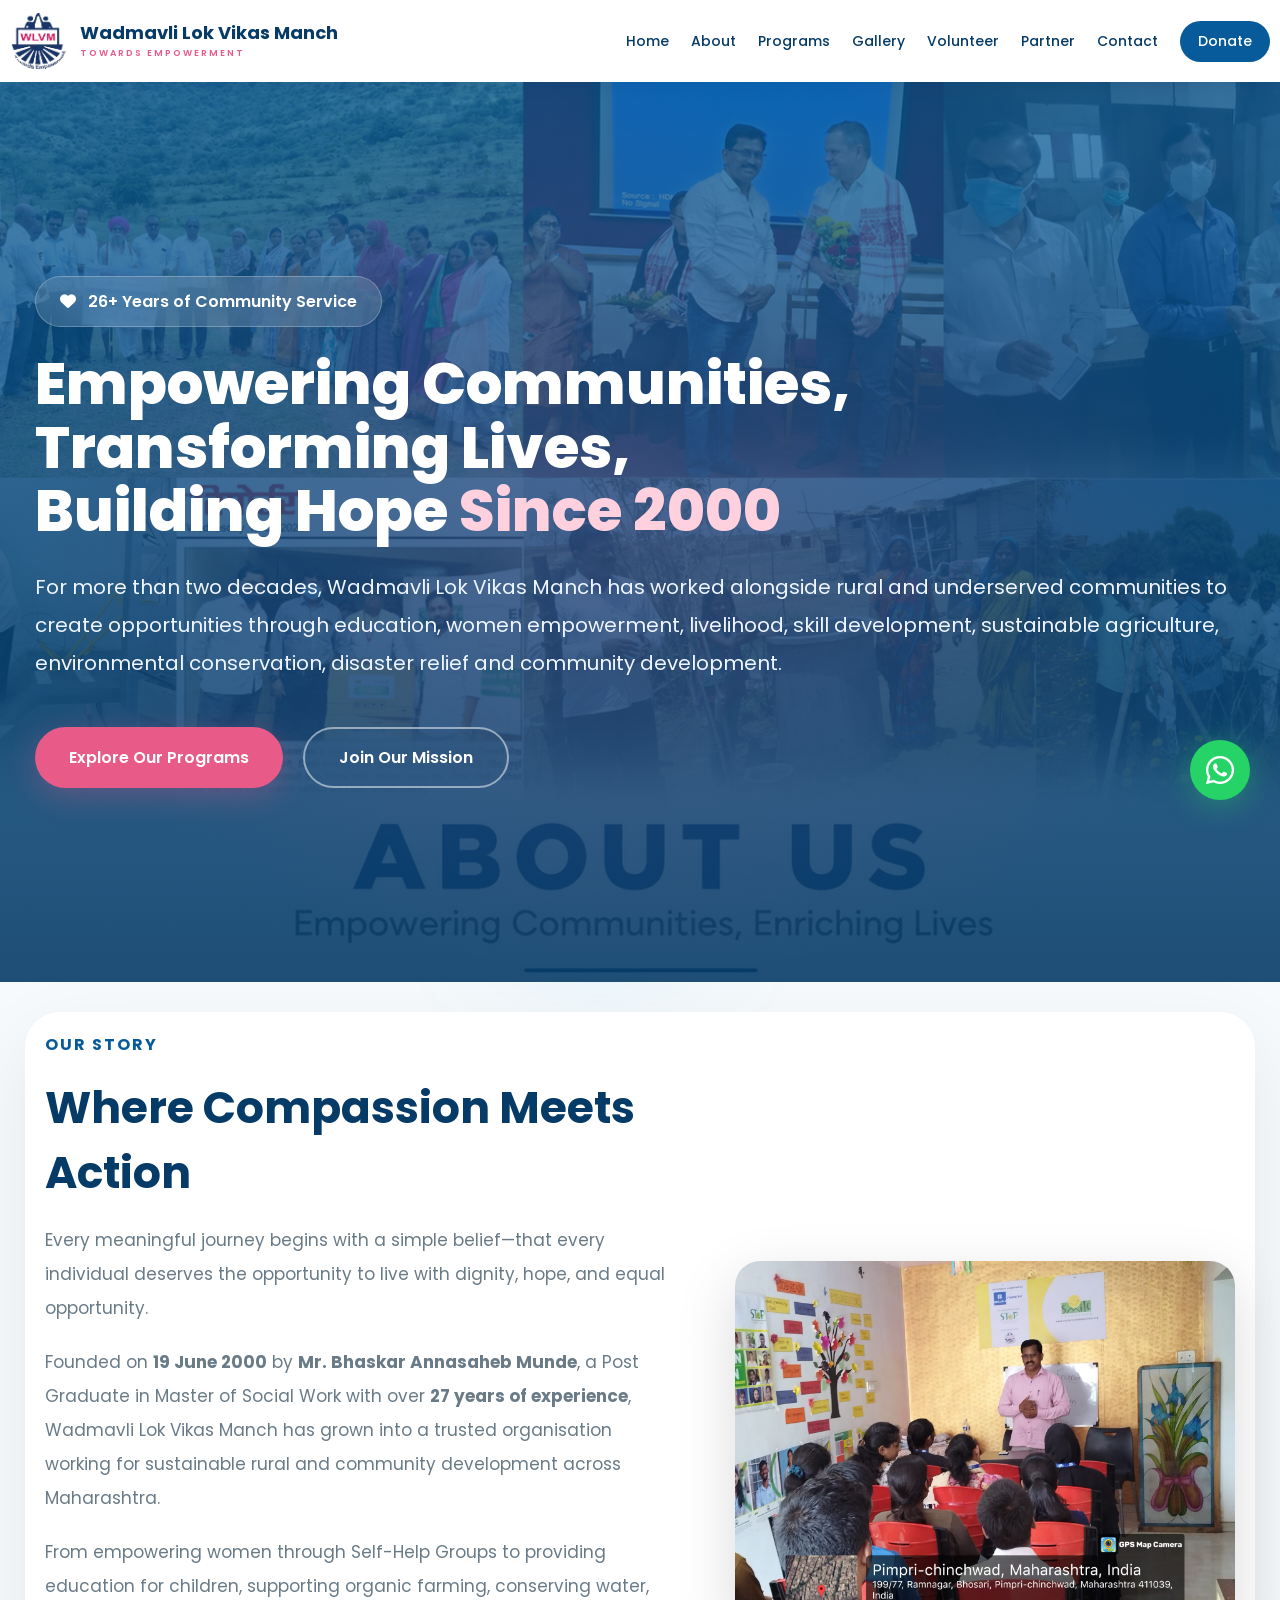
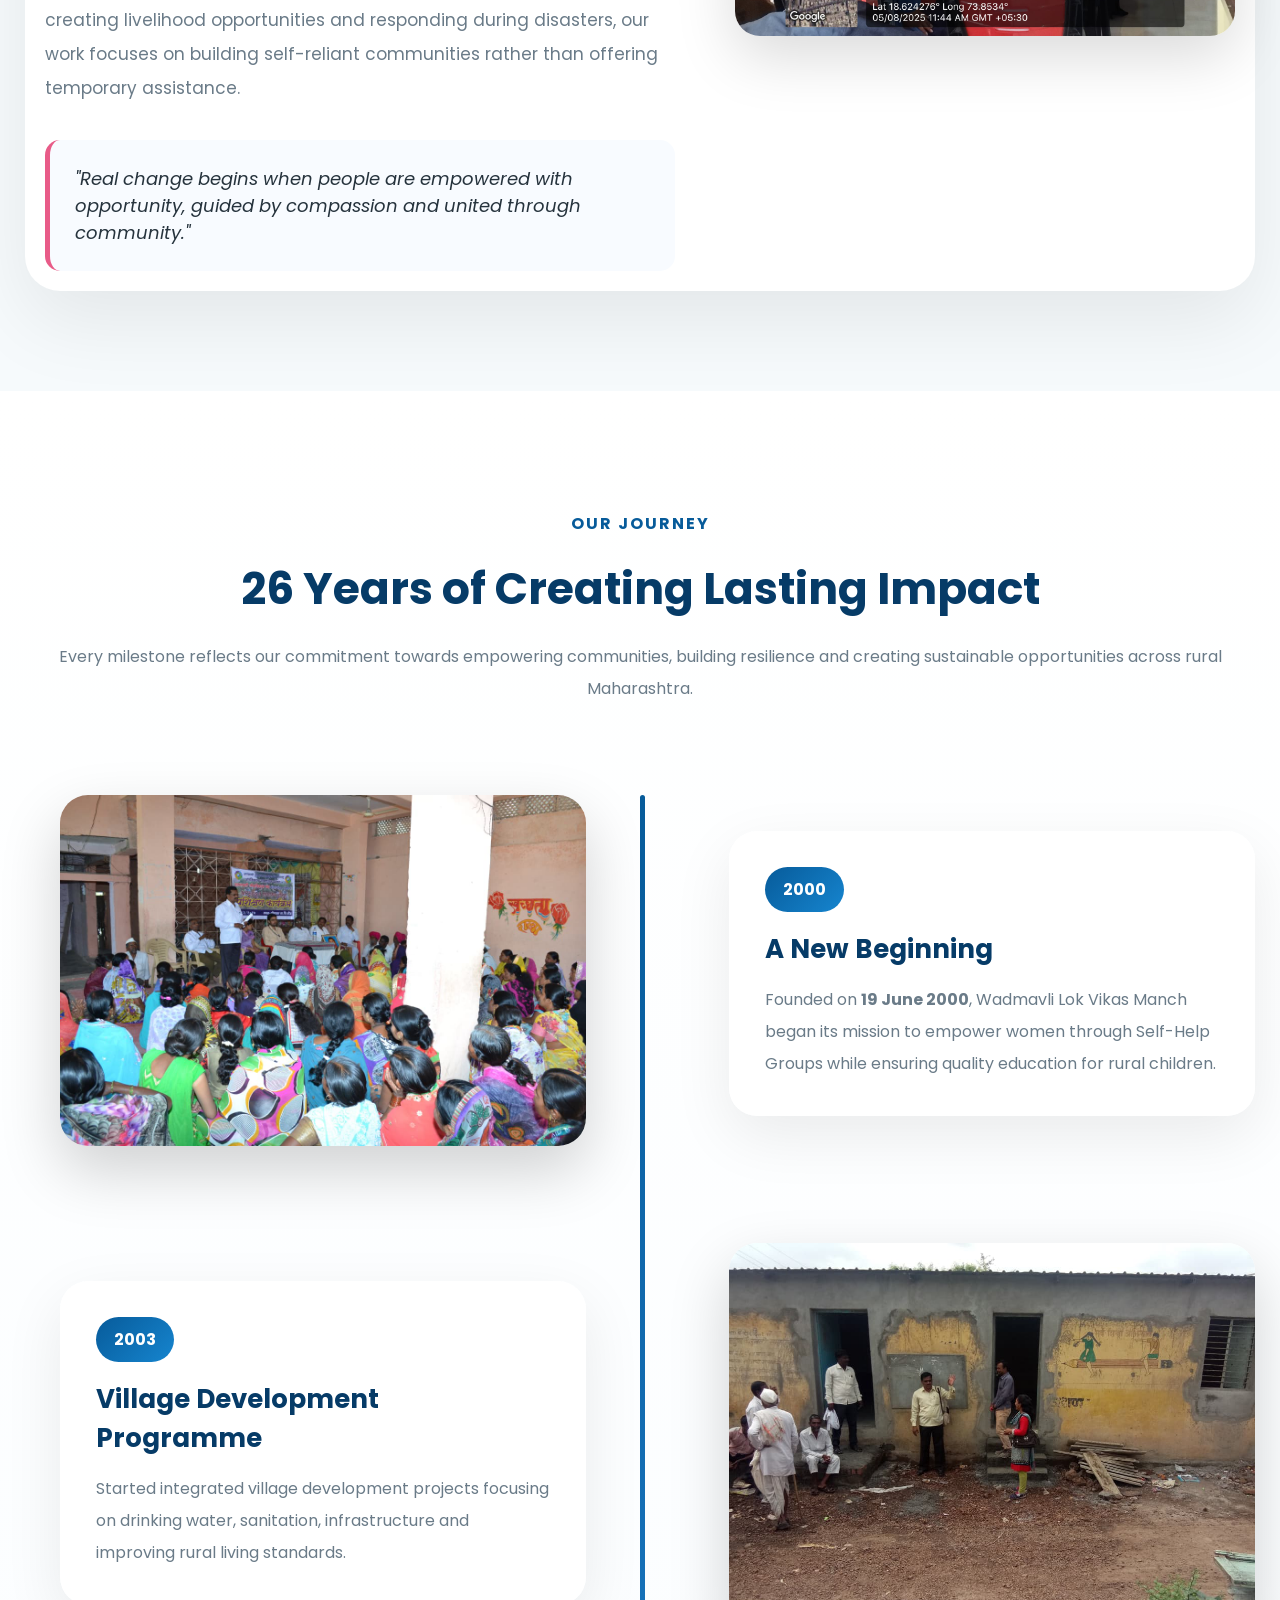
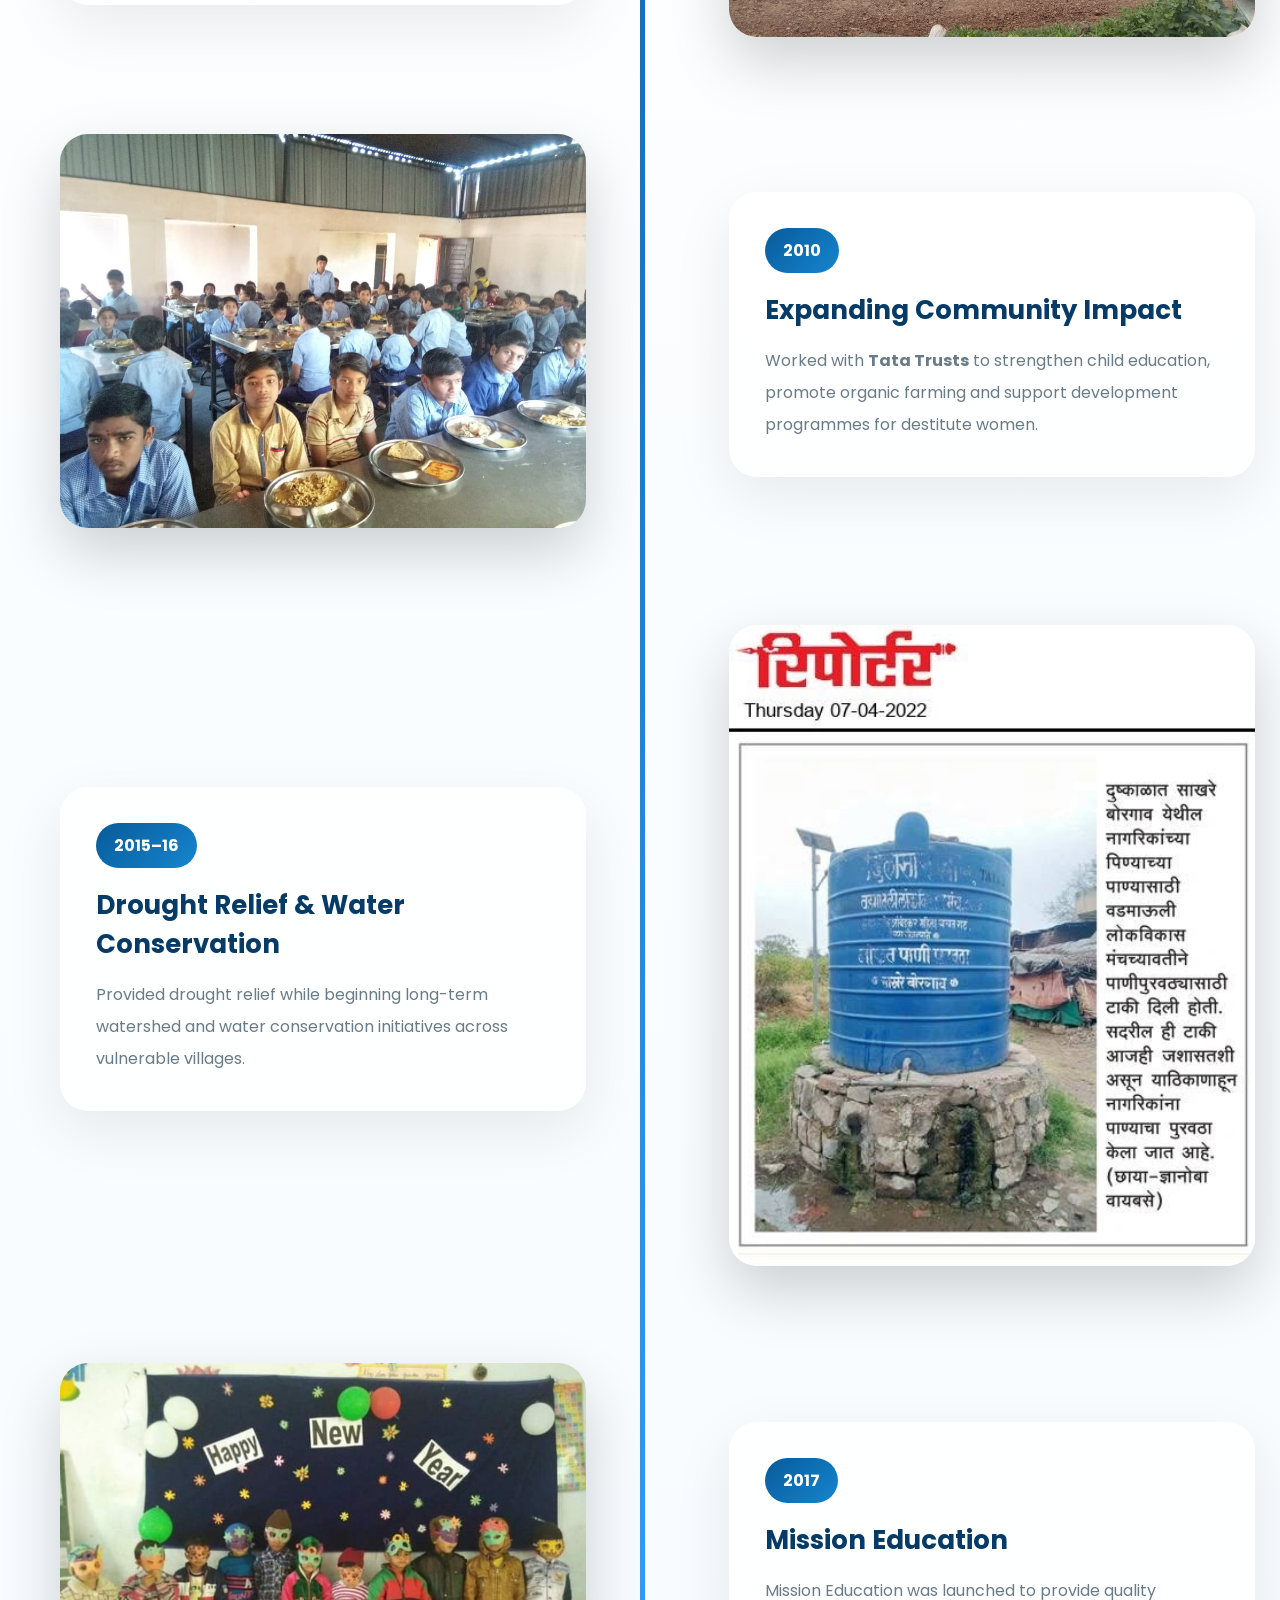
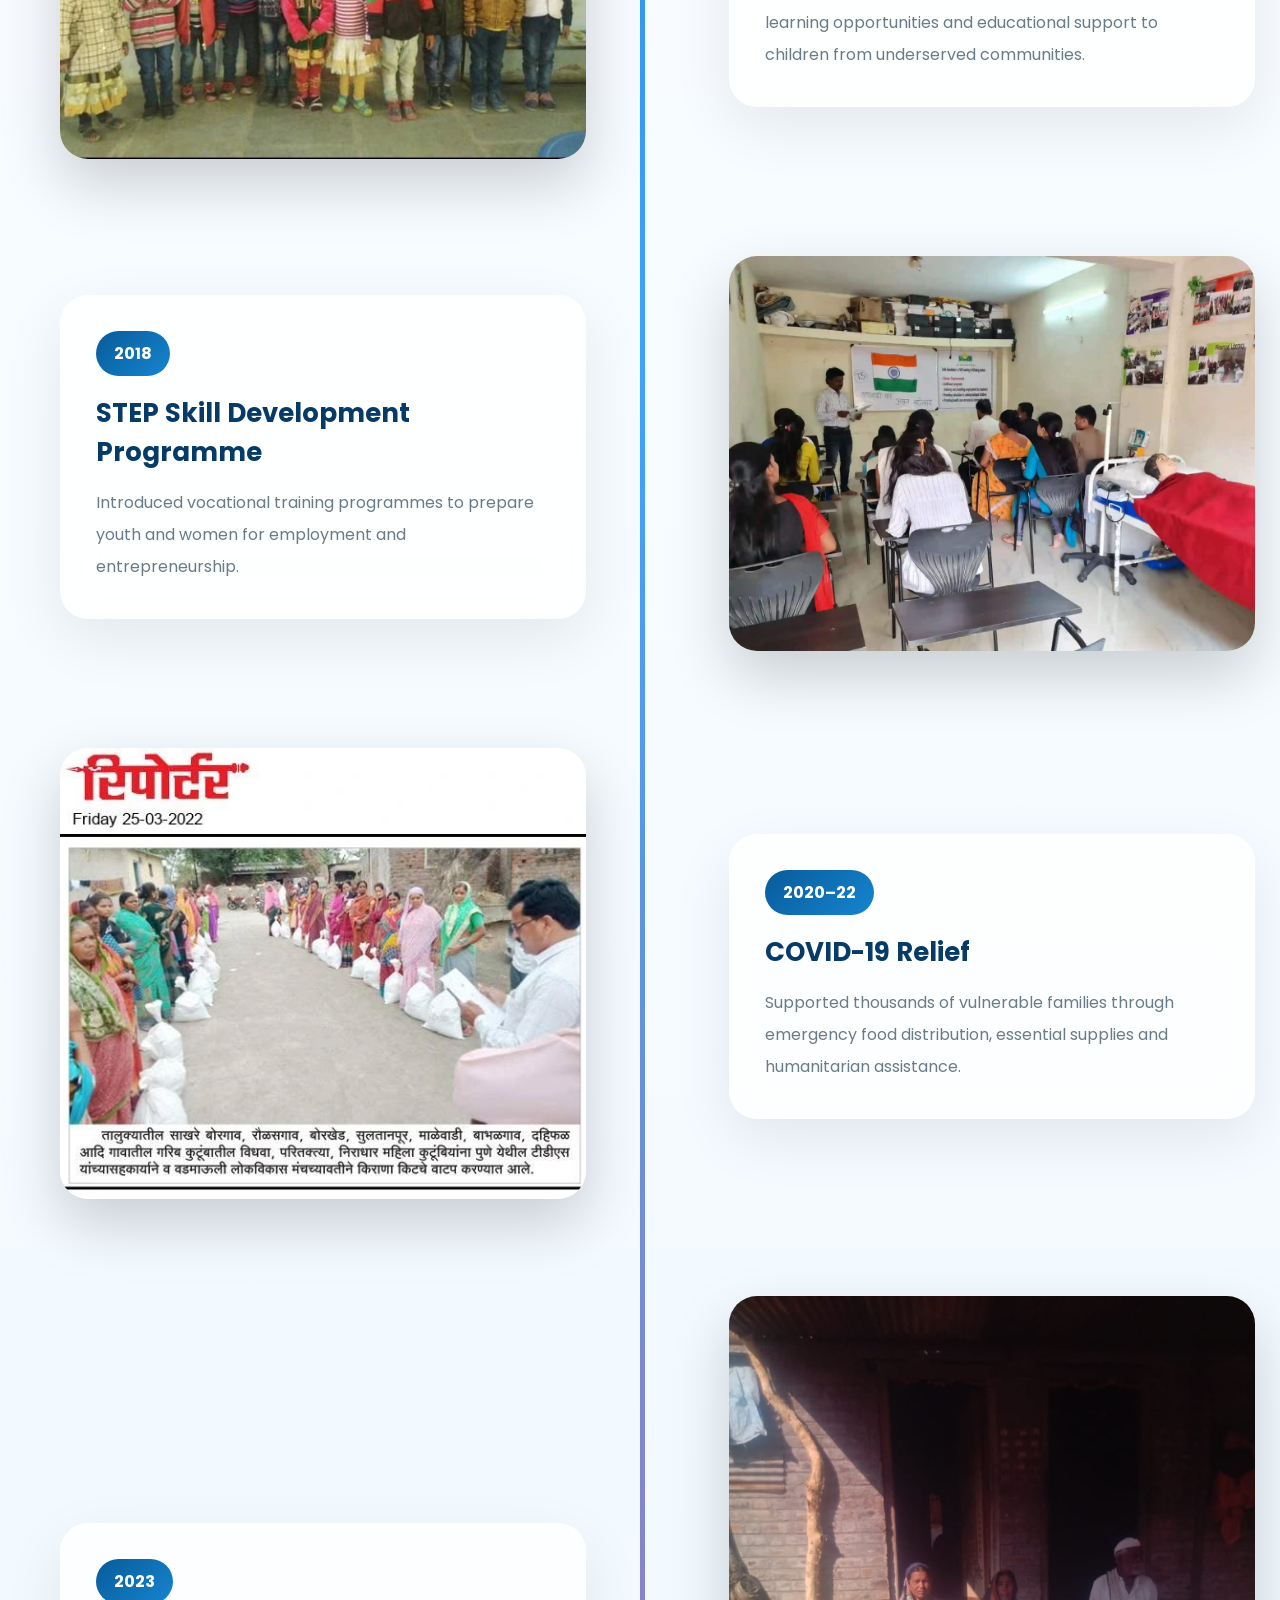
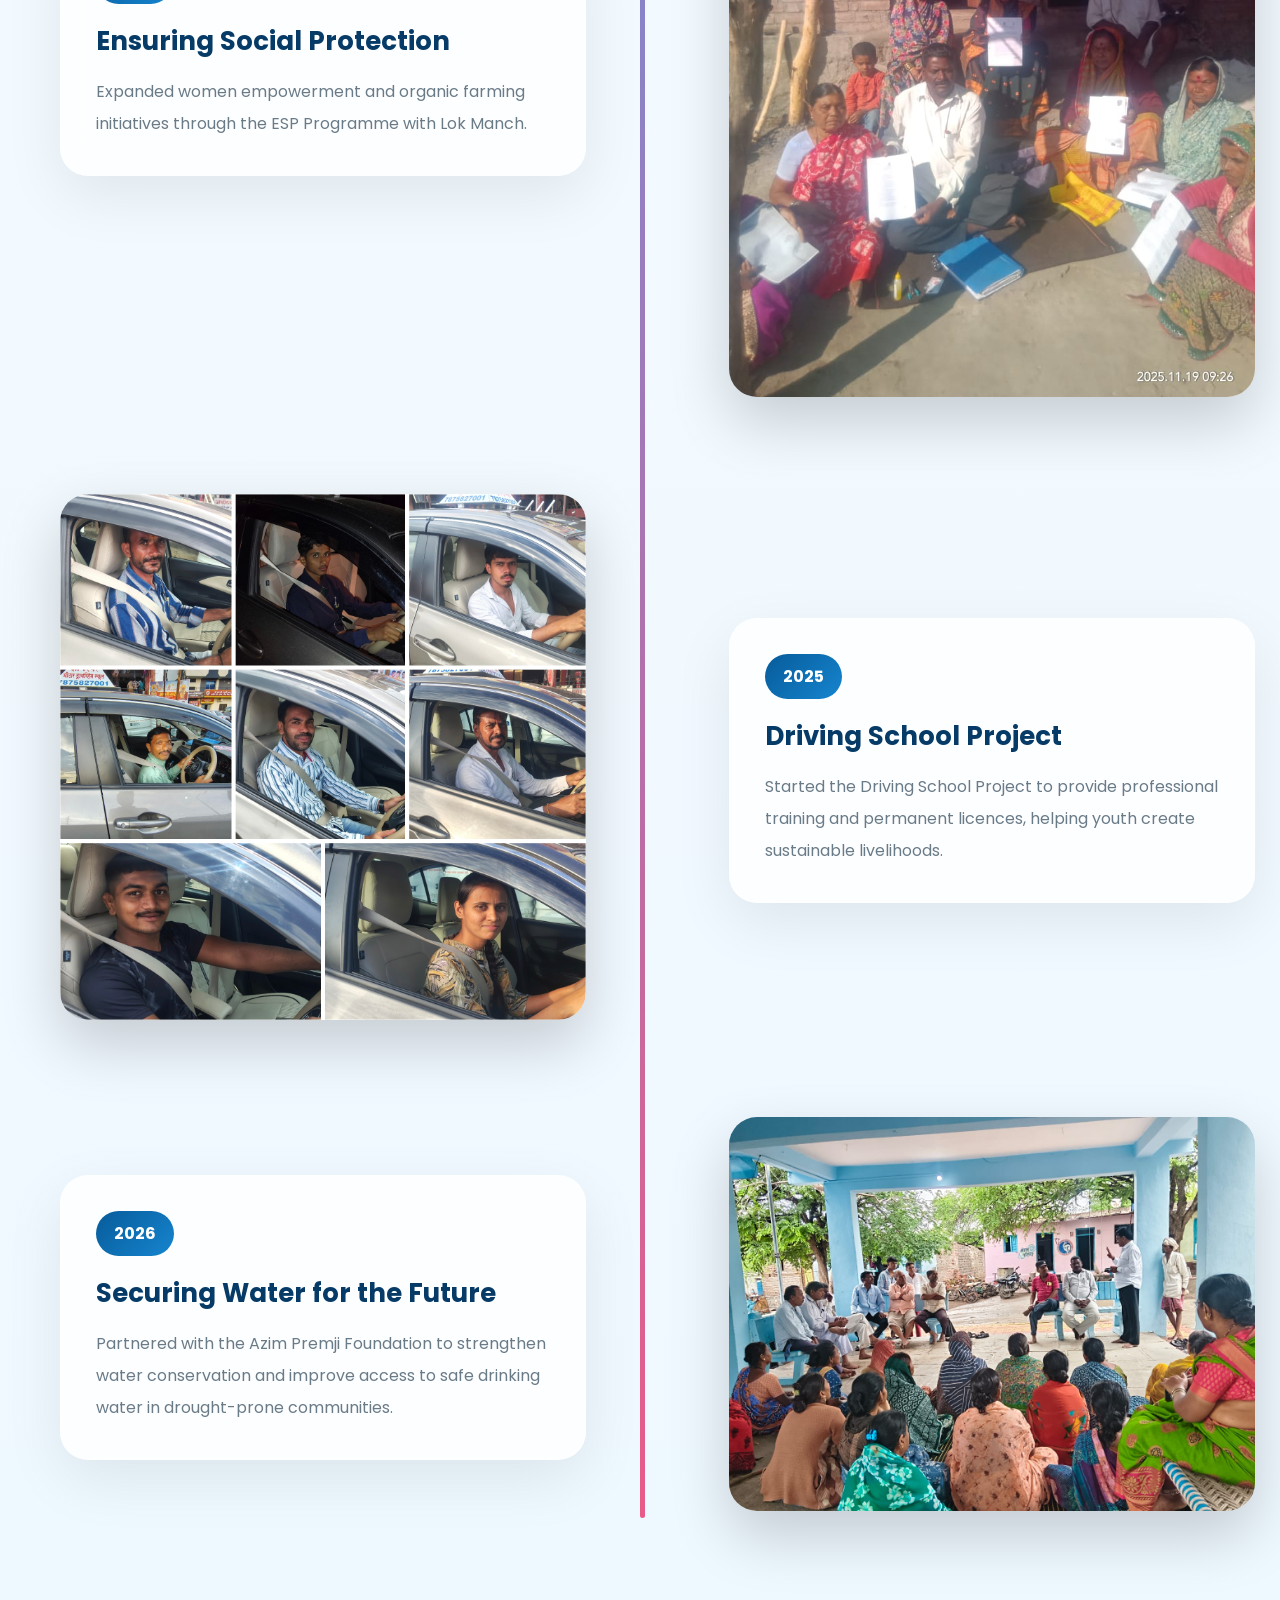
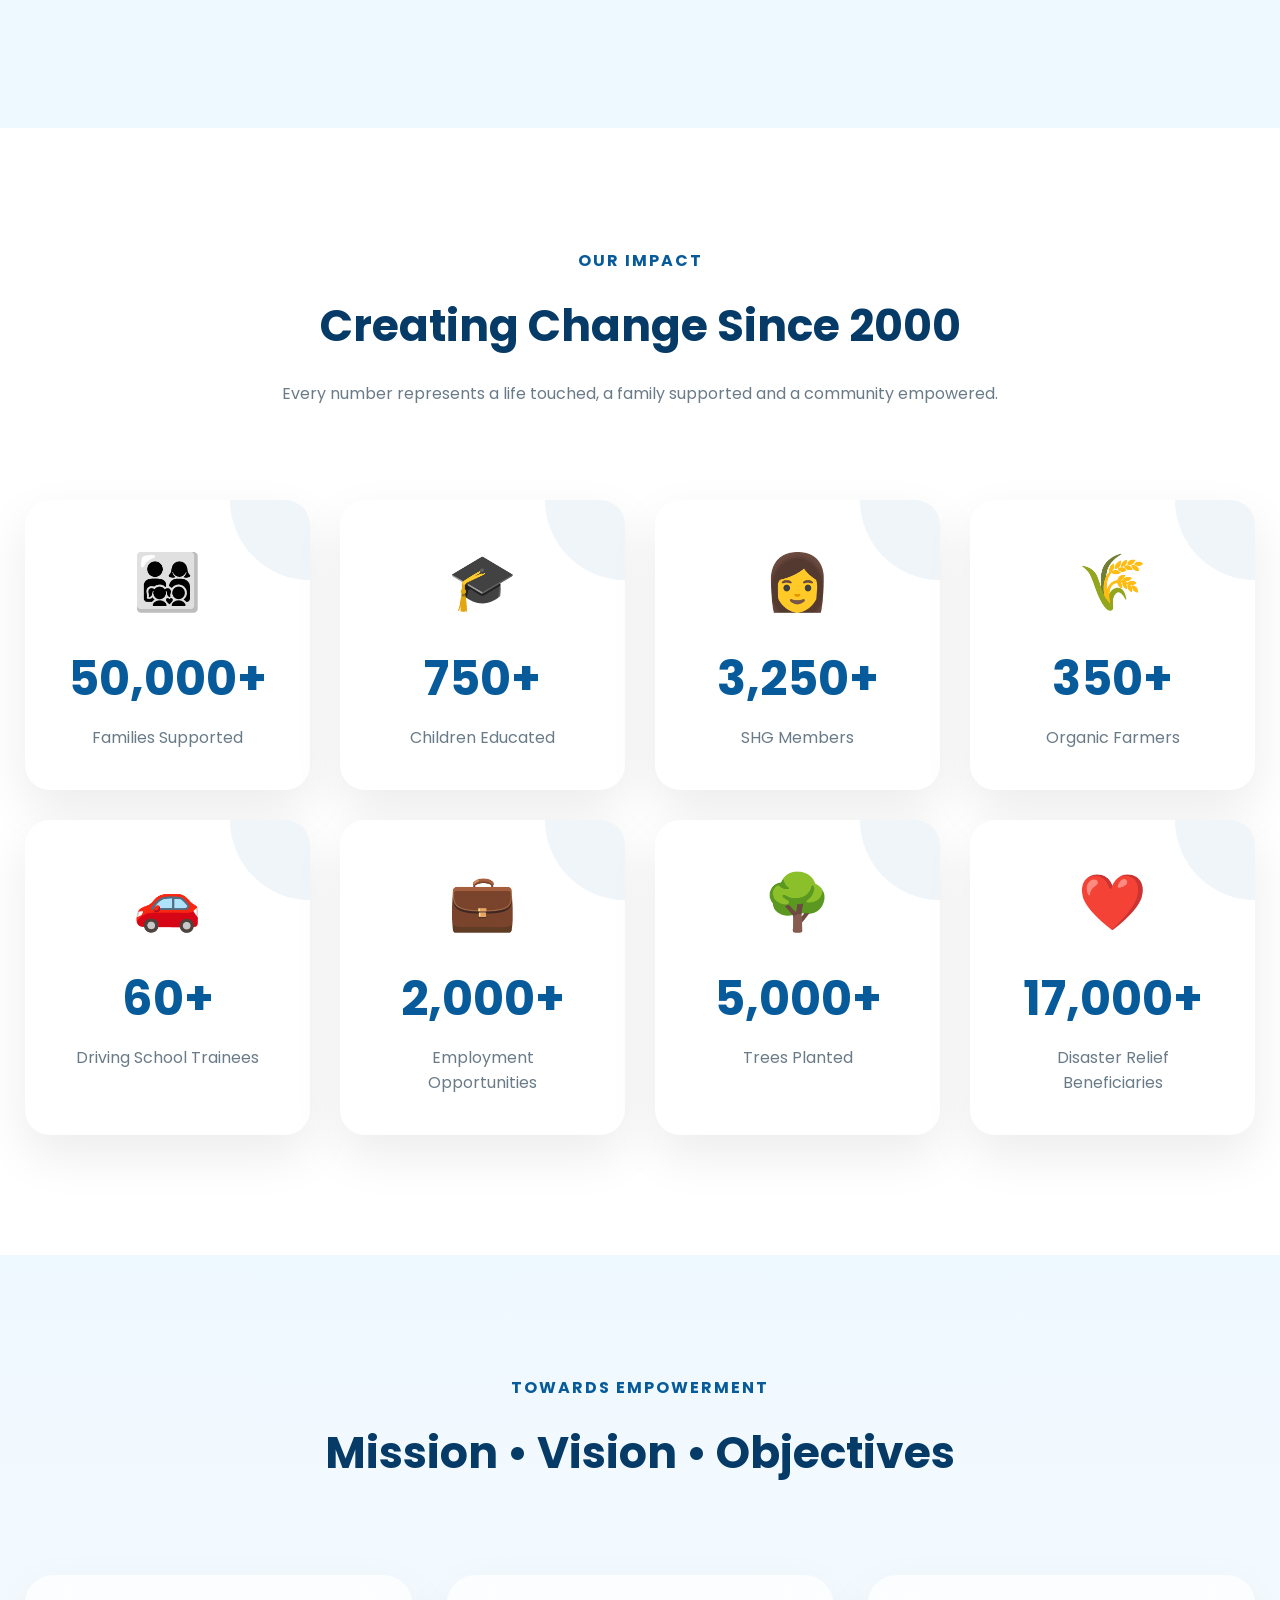
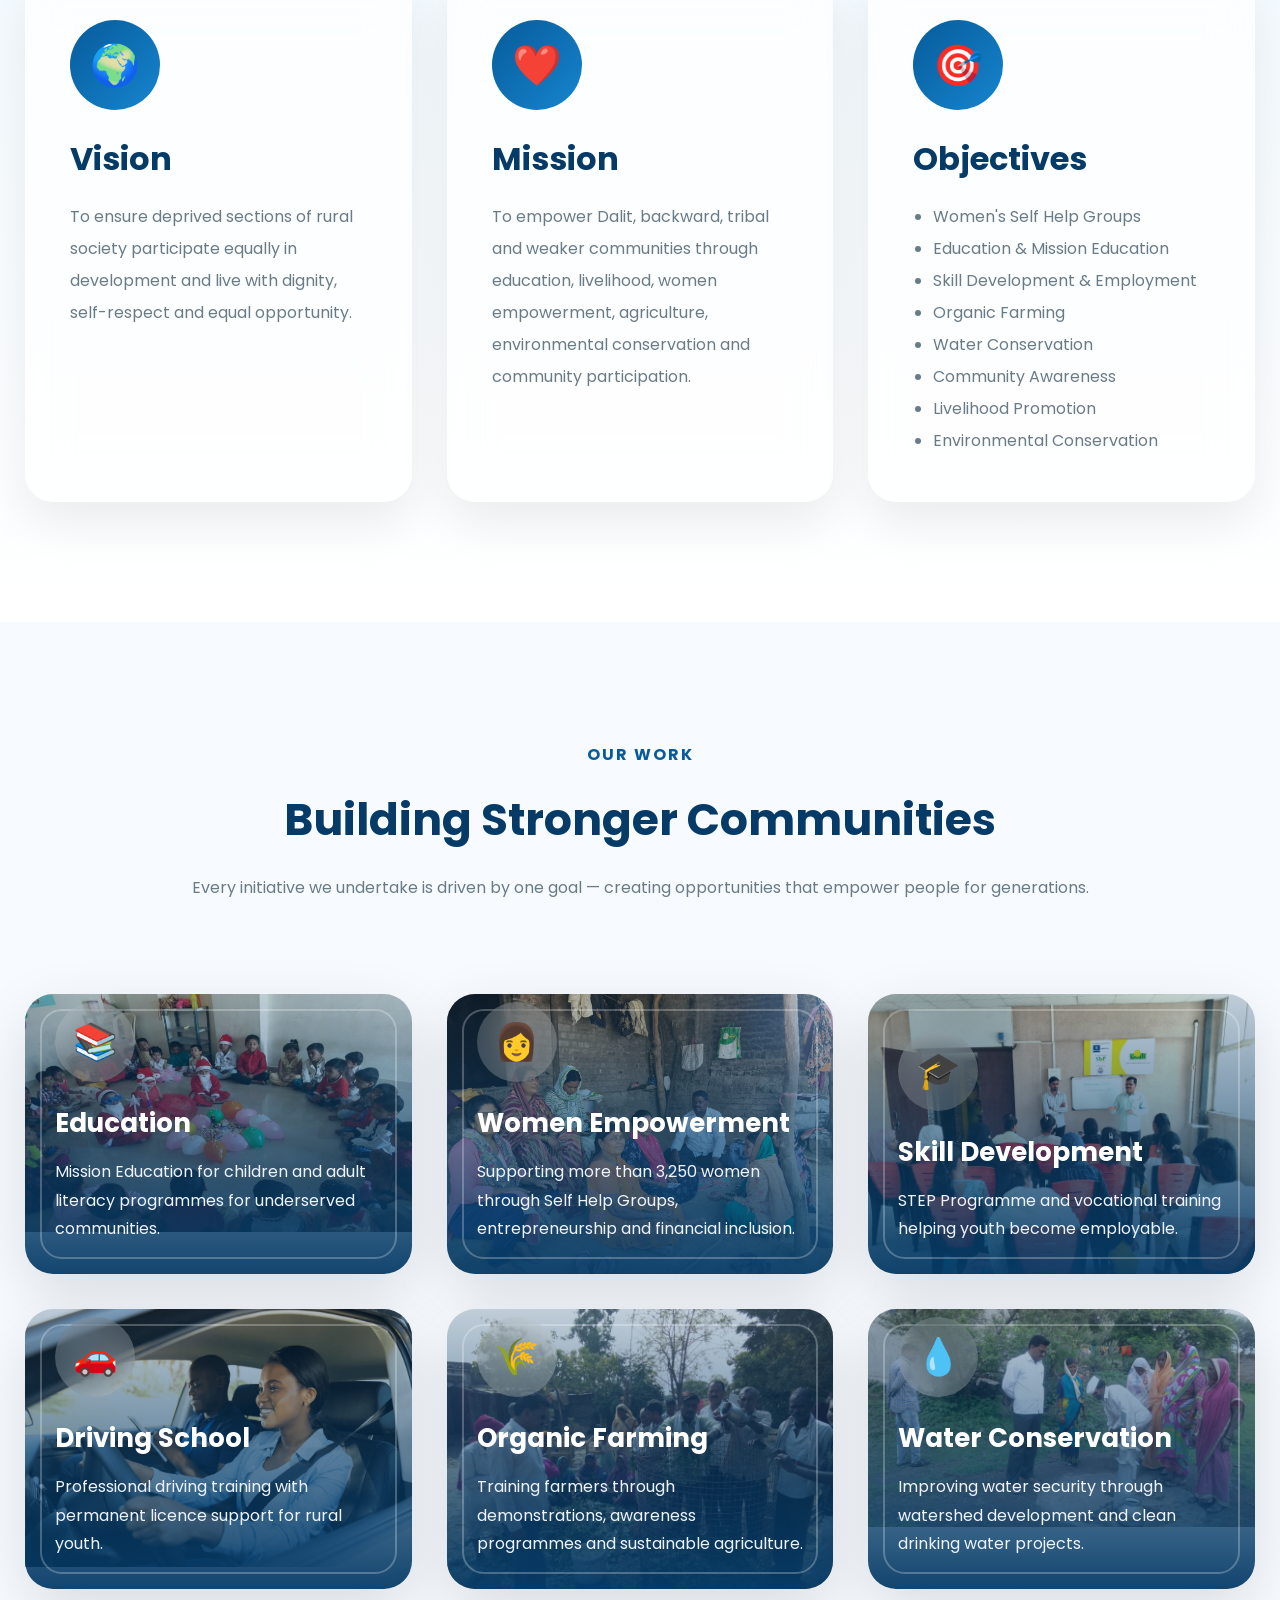
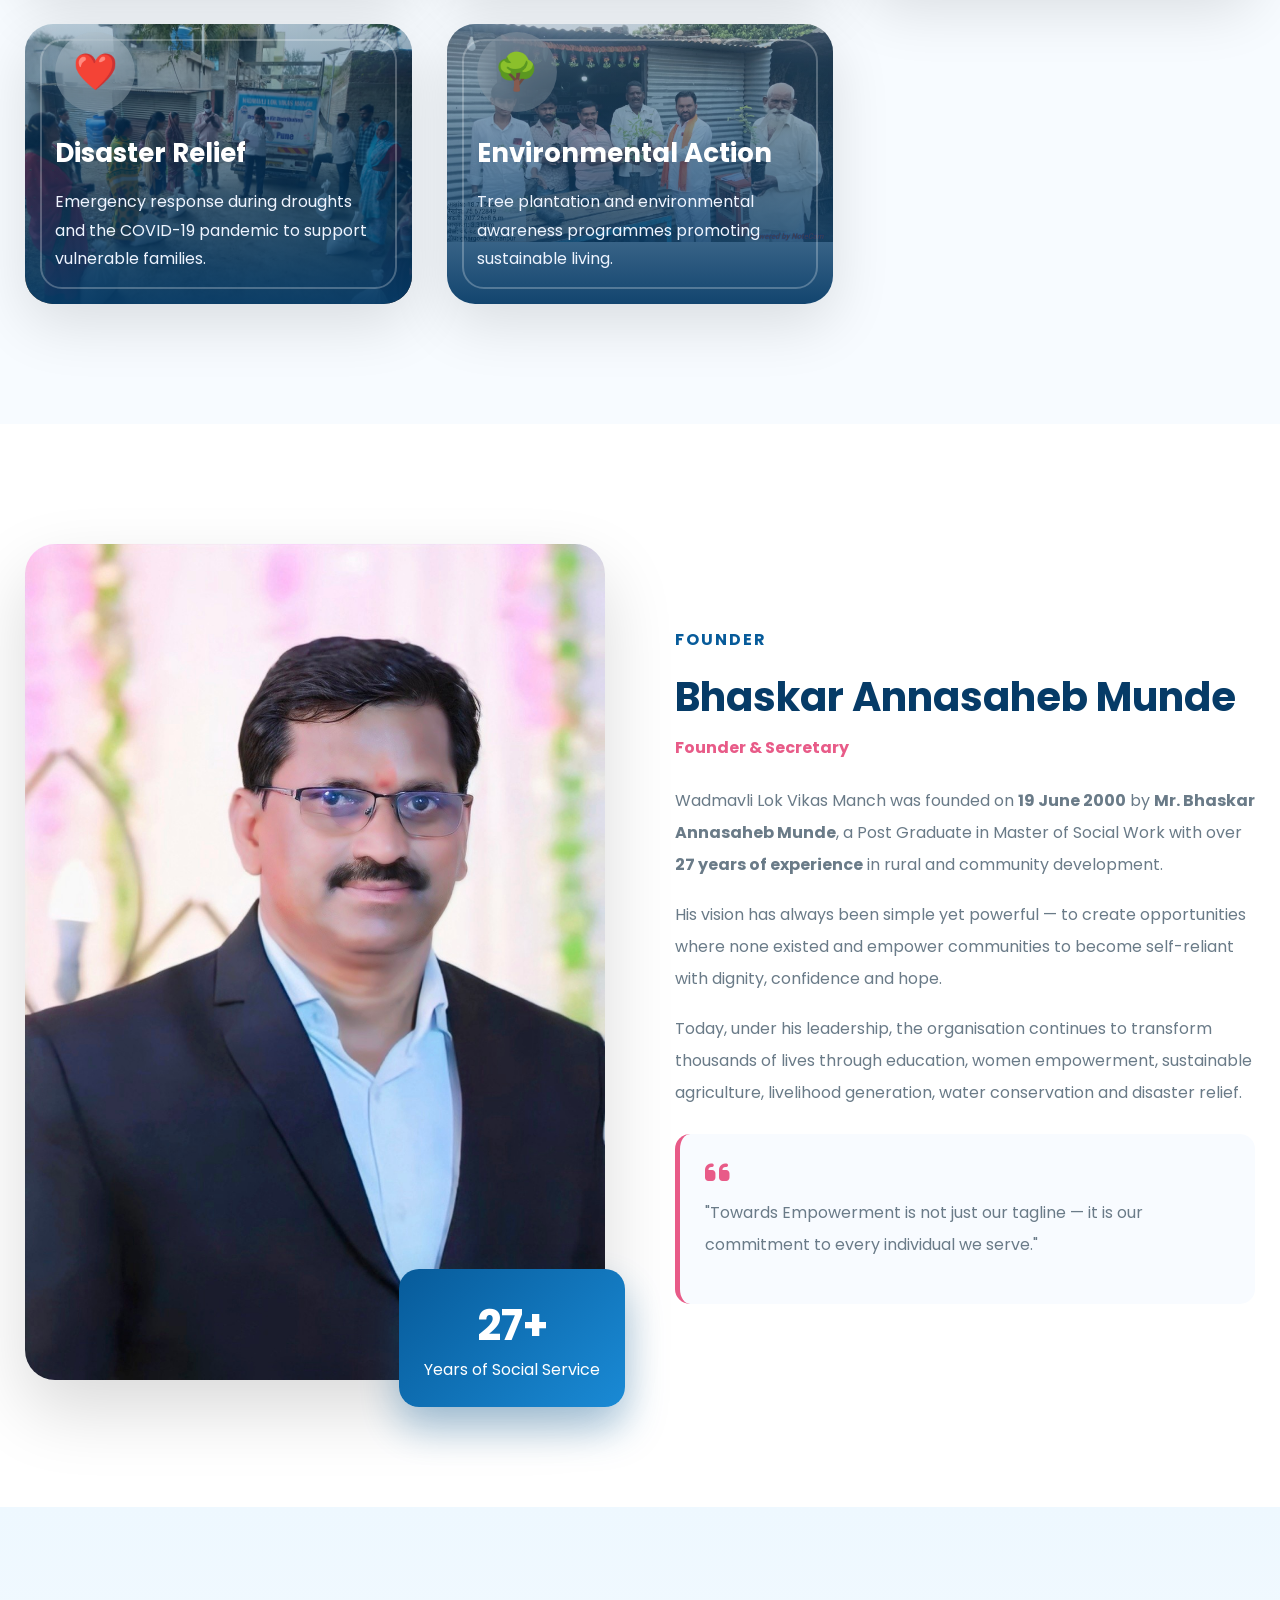
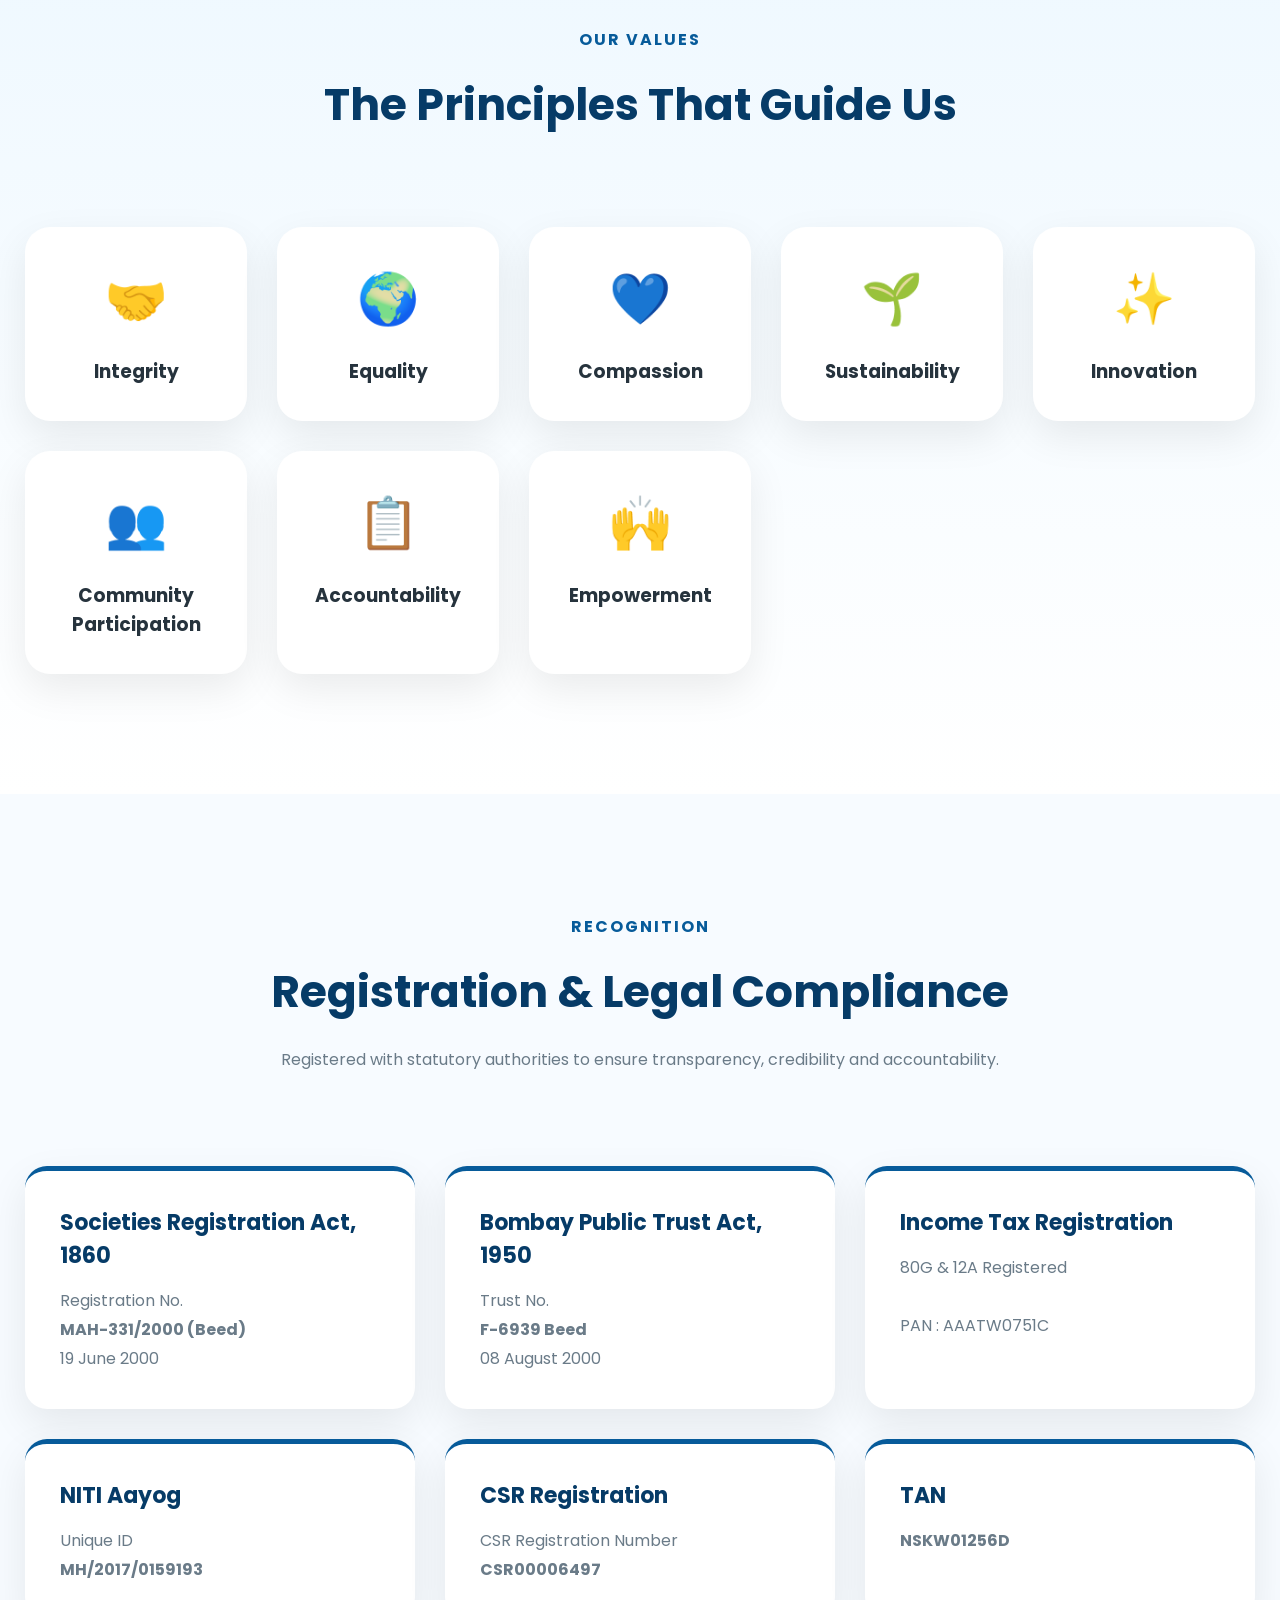
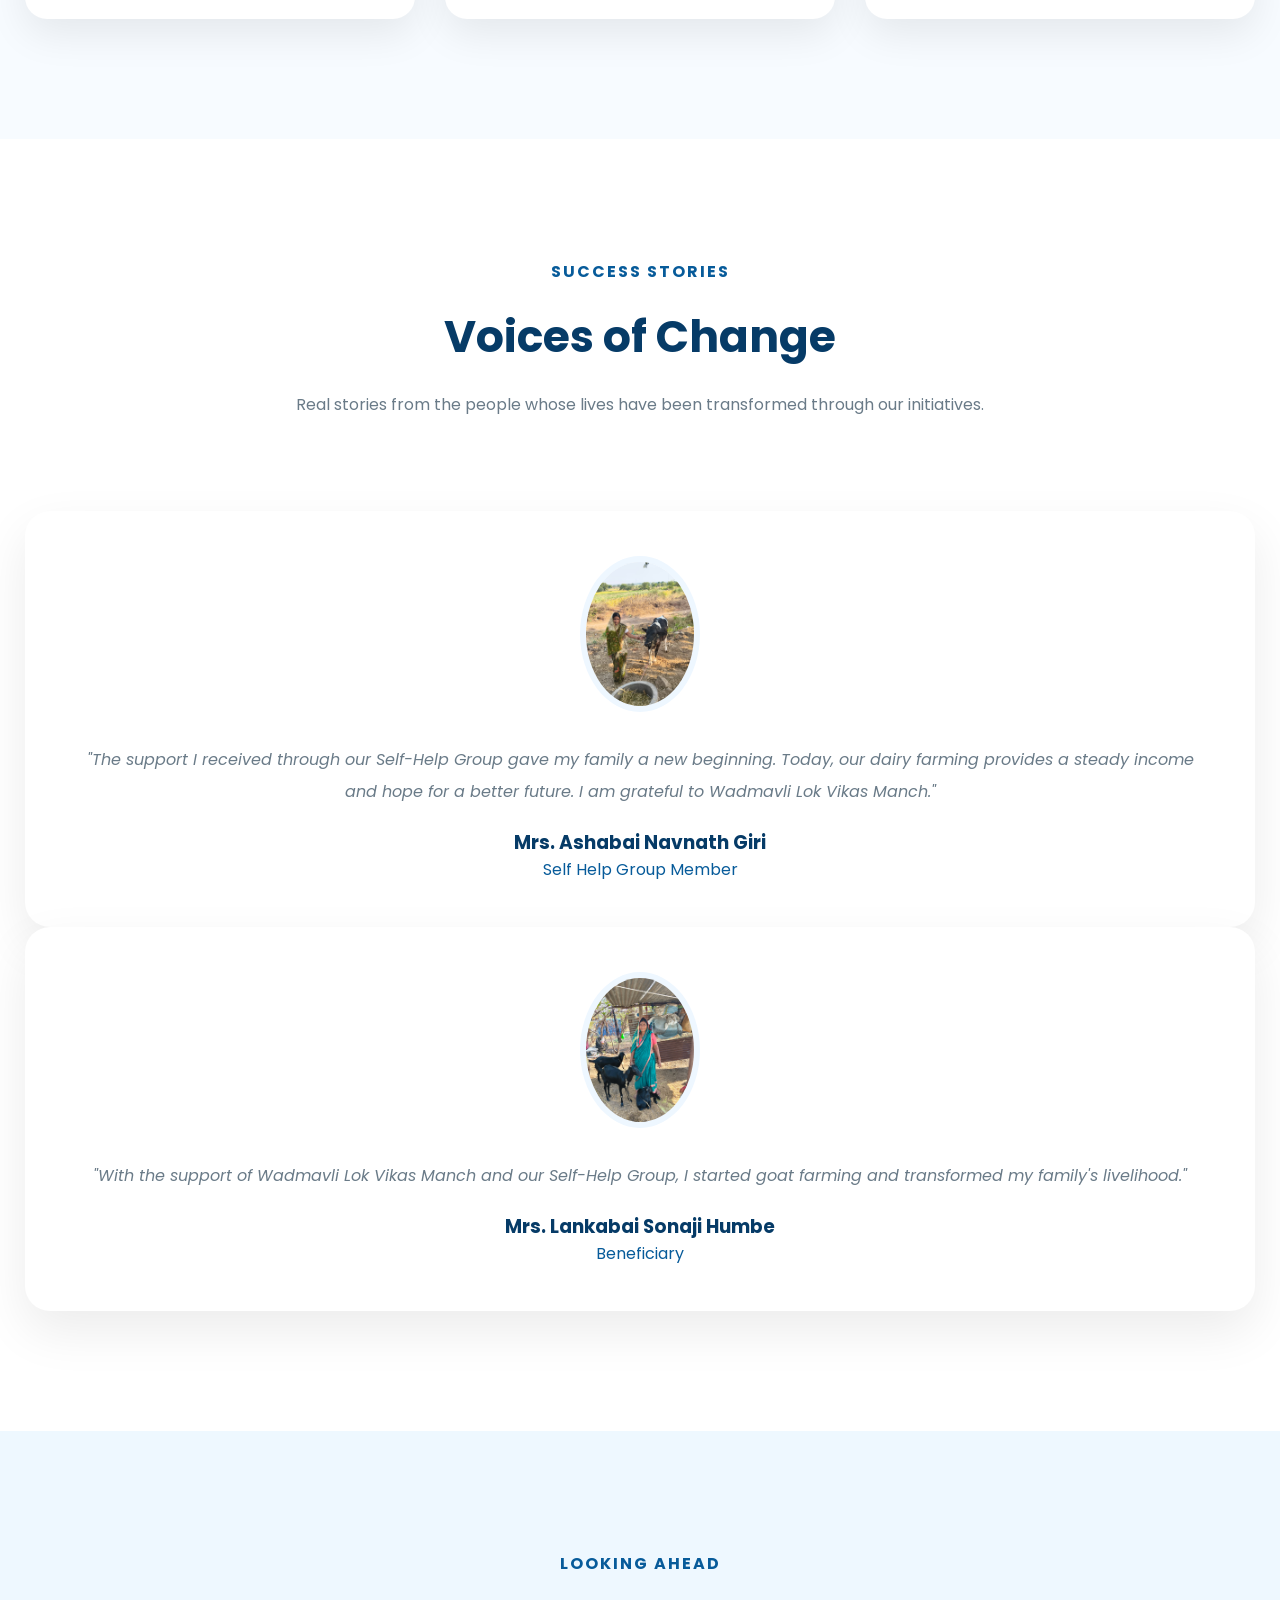
==== commit ab306671: "Fix mobile white screen issue with CSS adjustments Added CSS rules to fix mobile display issues, ens" ====
--- a/about.html
+++ b/about.html
@@ -3058,6 +3058,122 @@
     transform:translateY(-3px);
     box-shadow:0 12px 30px rgba(6,59,103,.35);
 }
+ /* =========================================
+   FIX: MOBILE WHITE SCREEN ISSUE
+   ========================================= */
+
+/* Make everything fit on mobile */
+html, body {
+    width: 100% !important;
+    max-width: 100% !important;
+    overflow-x: hidden !important;
+    margin: 0 !important;
+    padding: 0 !important;
+}
+
+/* Force all sections to stay inside */
+section {
+    width: 100% !important;
+    max-width: 100% !important;
+    overflow-x: hidden !important;
+    padding-left: 15px !important;
+    padding-right: 15px !important;
+    box-sizing: border-box !important;
+}
+
+/* Container - force full width on mobile */
+.container {
+    width: 100% !important;
+    max-width: 100% !important;
+    padding: 0 10px !important;
+    margin: 0 auto !important;
+    box-sizing: border-box !important;
+}
+
+/* Make sure images don't overflow */
+img {
+    max-width: 100% !important;
+    height: auto !important;
+}
+
+/* Hero section fix */
+.hero {
+    padding: 60px 15px !important;
+    background-attachment: scroll !important;
+}
+
+.hero-content {
+    max-width: 100% !important;
+    padding: 40px 10px !important;
+}
+
+/* Story card fix */
+.story-card {
+    padding: 20px !important;
+    width: 100% !important;
+}
+
+.story-image img {
+    width: 100% !important;
+    height: auto !important;
+}
+
+/* Timeline fix */
+.timeline {
+    padding-left: 10px !important;
+}
+
+.timeline-row {
+    padding-left: 25px !important;
+}
+
+/* Work cards fix */
+.work-card {
+    width: 100% !important;
+    height: 280px !important;
+}
+
+/* Grid fixes */
+.impact-grid,
+.mission-grid,
+.work-grid,
+.values-grid,
+.registration-grid,
+.future-grid {
+    width: 100% !important;
+}
+
+/* Footer fix */
+.site-footer {
+    padding: 40px 15px 0 !important;
+}
+
+.footer-content {
+    width: 100% !important;
+    padding: 0 10px !important;
+}
+
+/* Remove any overflow from any element */
+* {
+    max-width: 100% !important;
+}
+
+/* Fix for all cards */
+.glass-card,
+.reg-card,
+.future-card,
+.value-card,
+.impact-card,
+.testimonial-card {
+    max-width: 100% !important;
+    box-sizing: border-box !important;
+}
+
+/* Floating elements - hide on mobile */
+.floating-card,
+.floating-icon {
+    display: none !important;
+}
 </style>
 
 </head>
